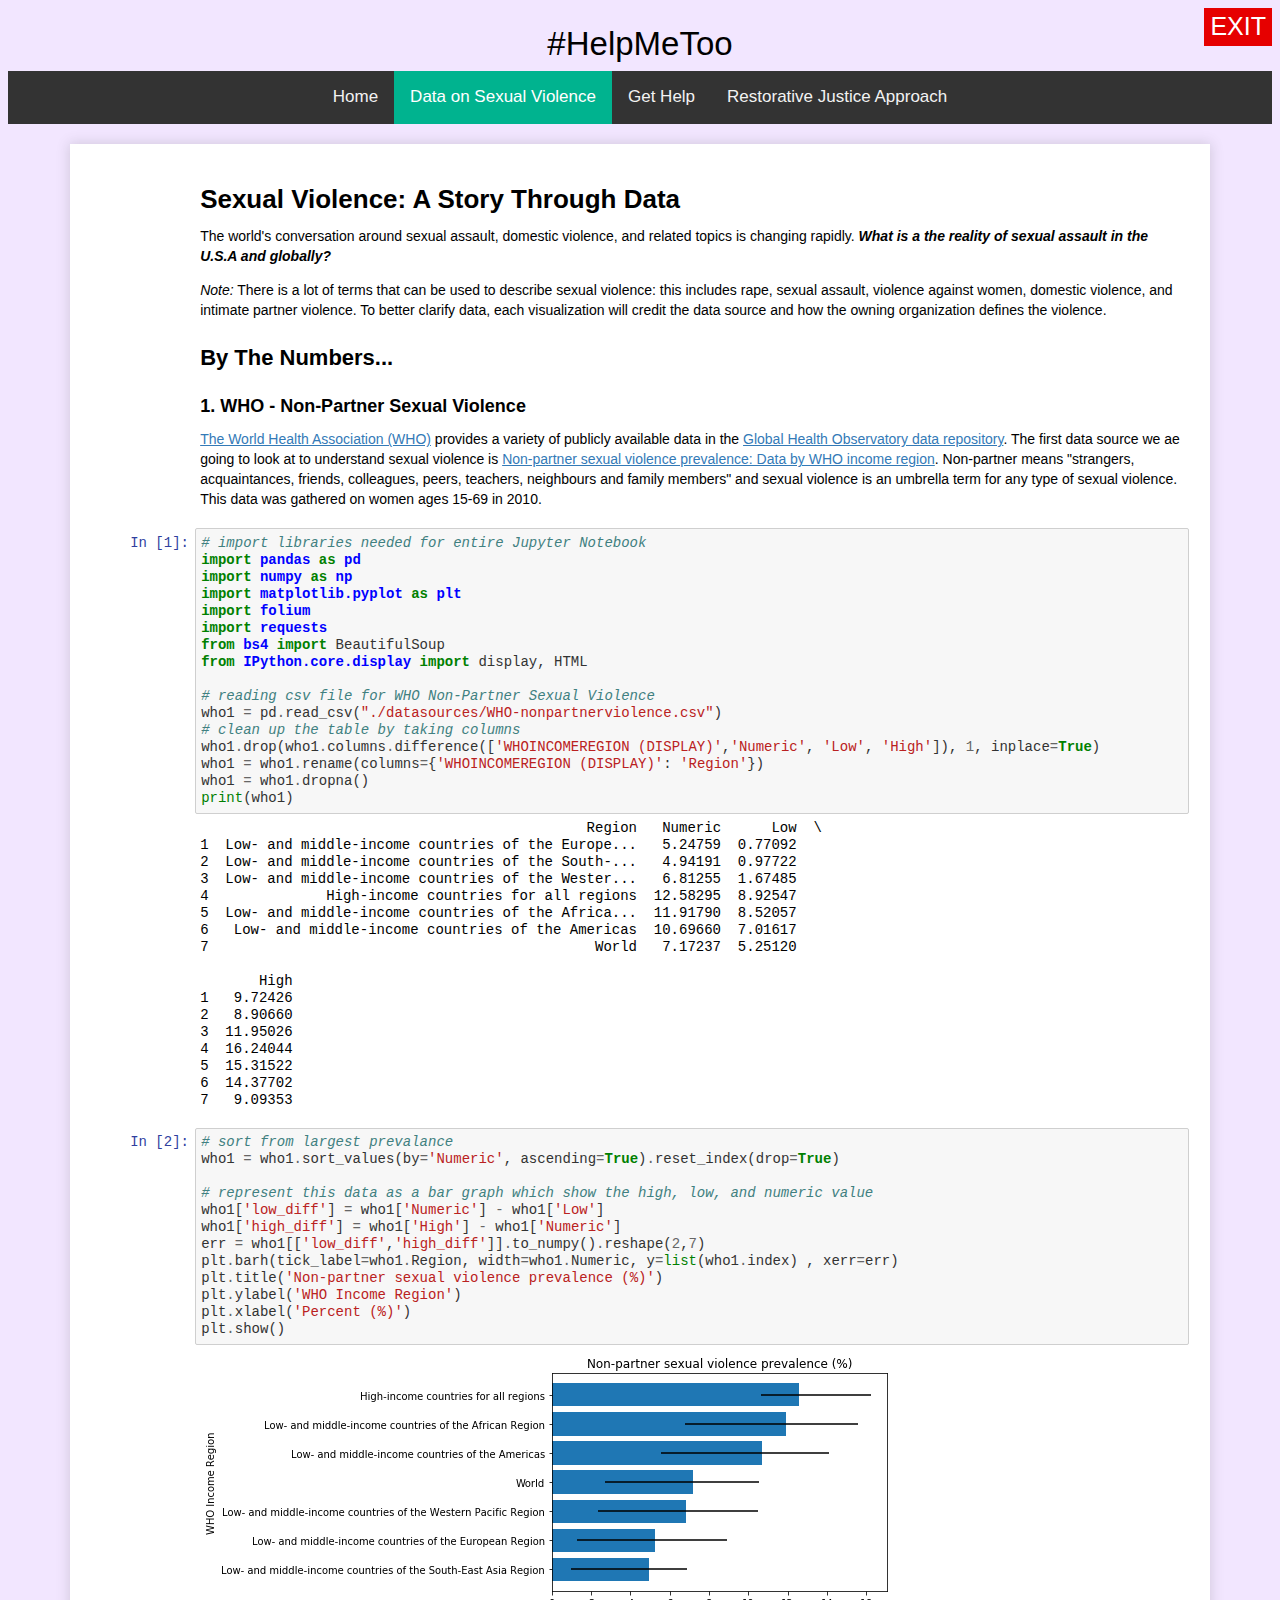
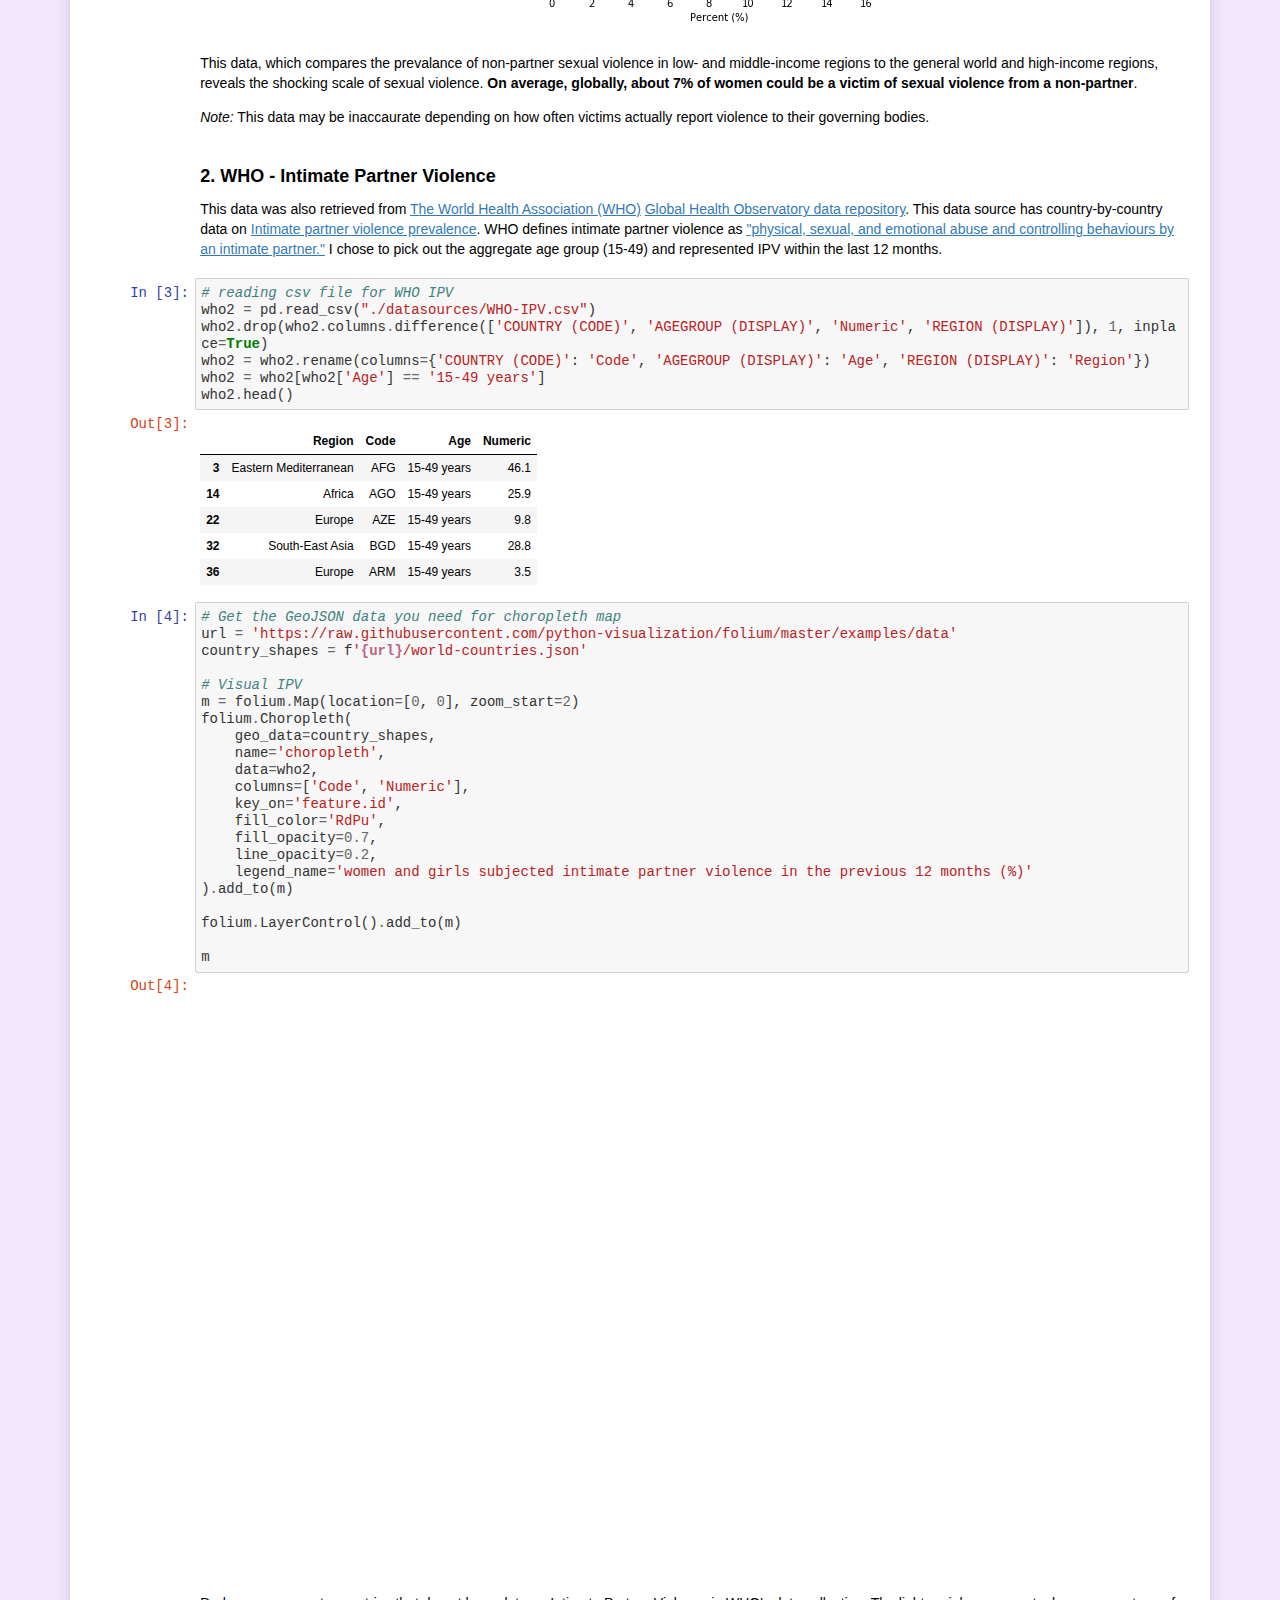
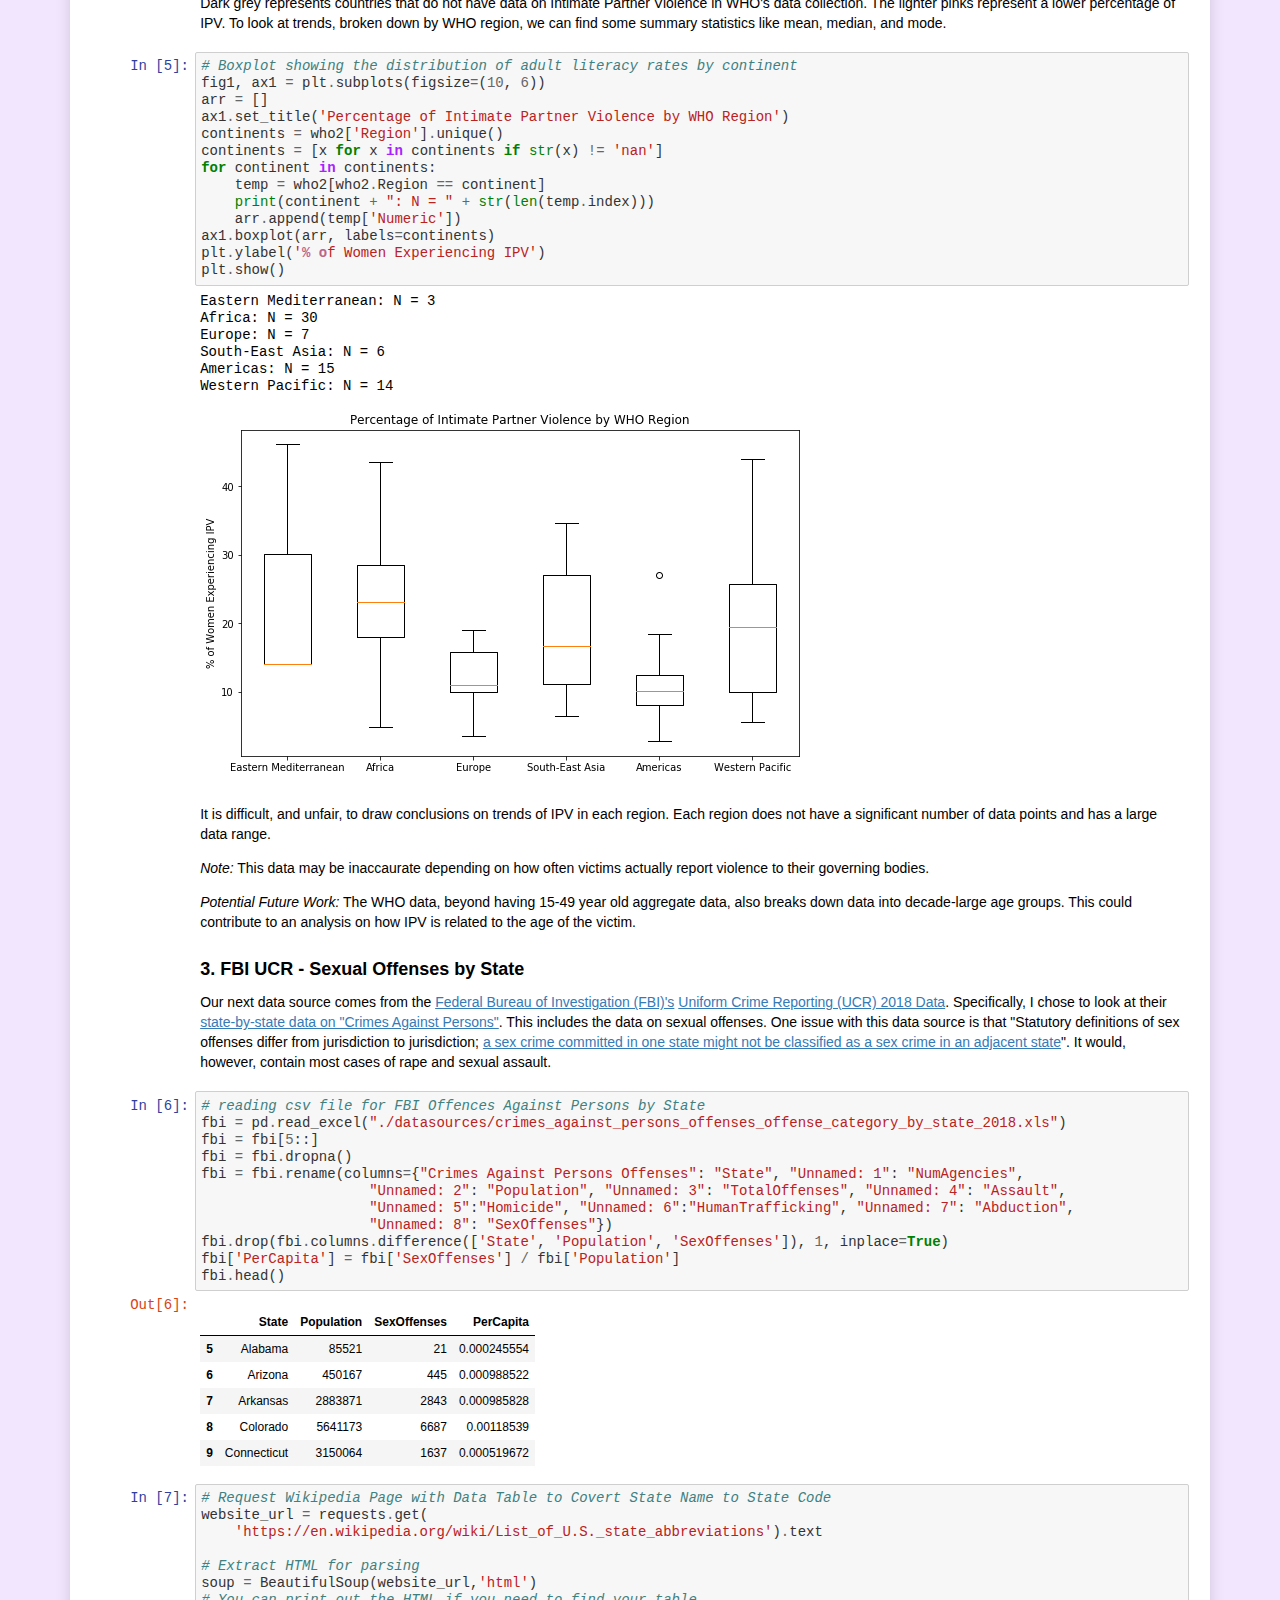
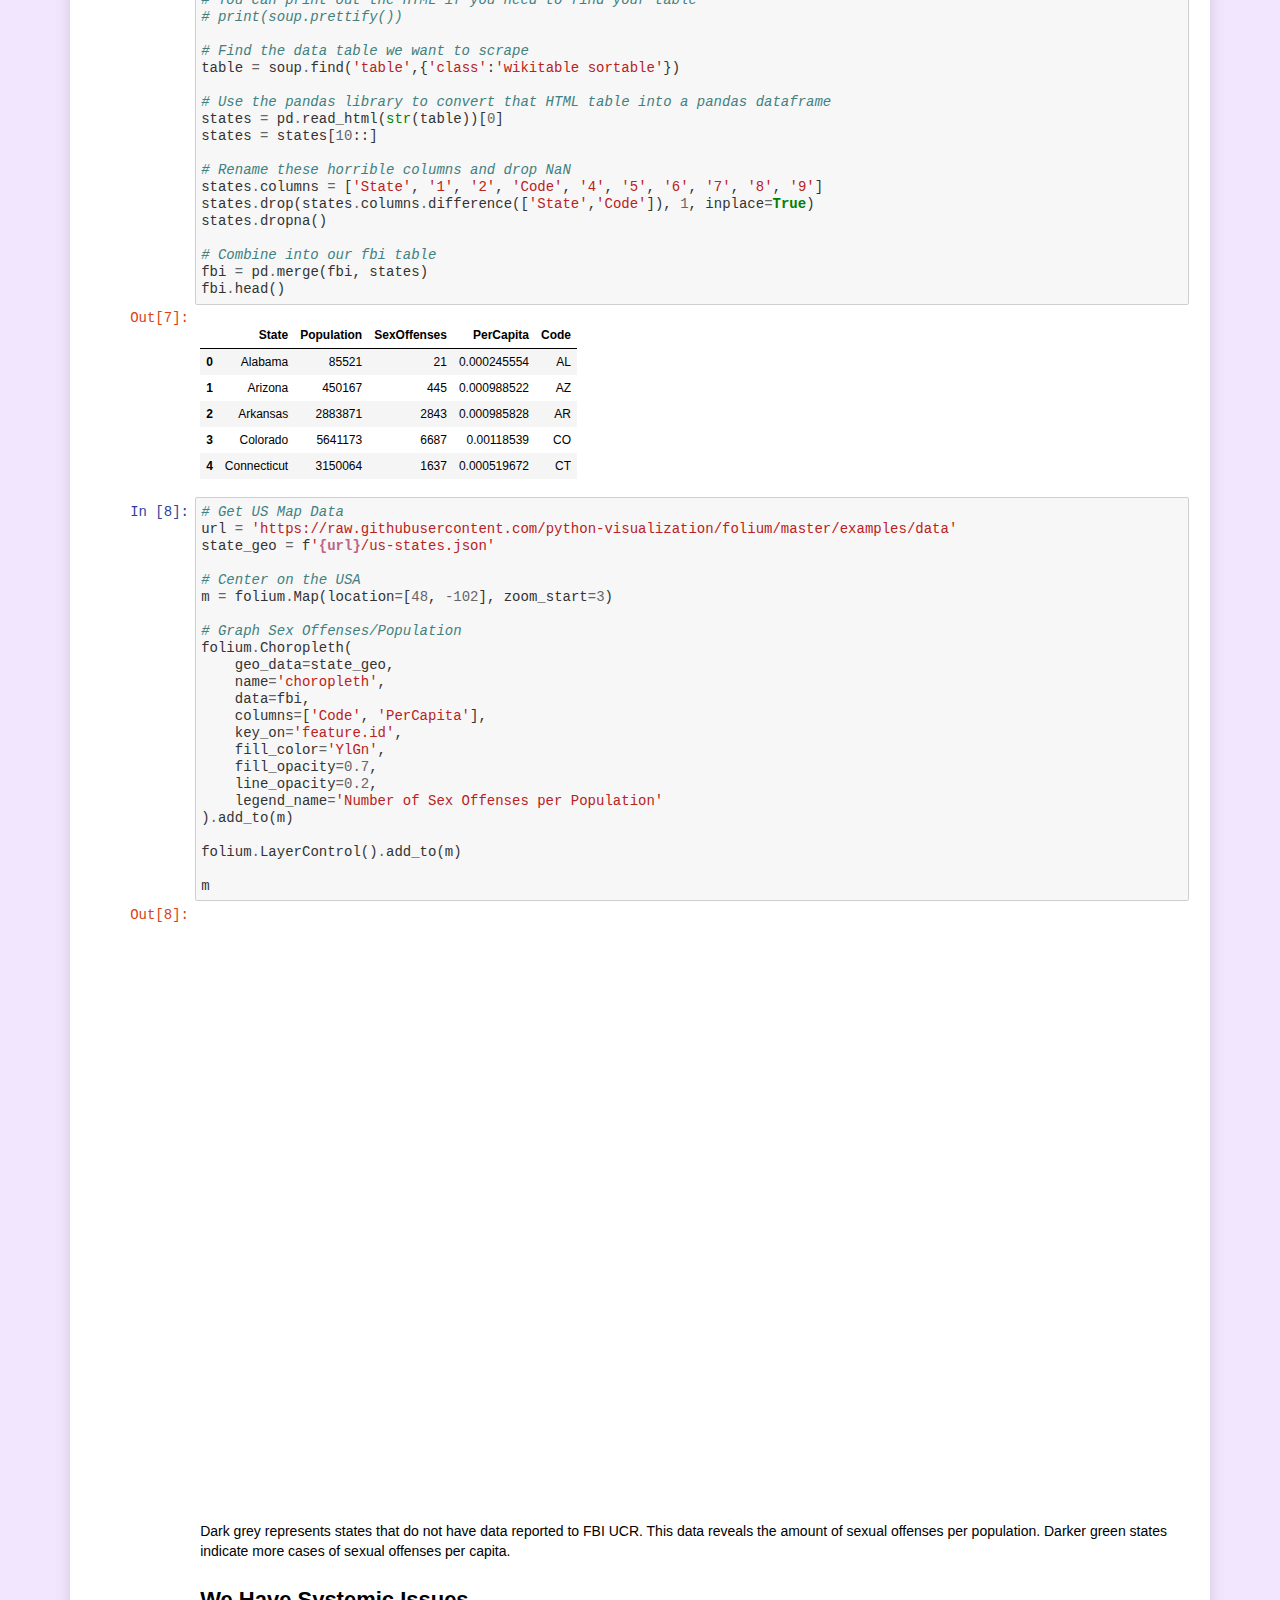
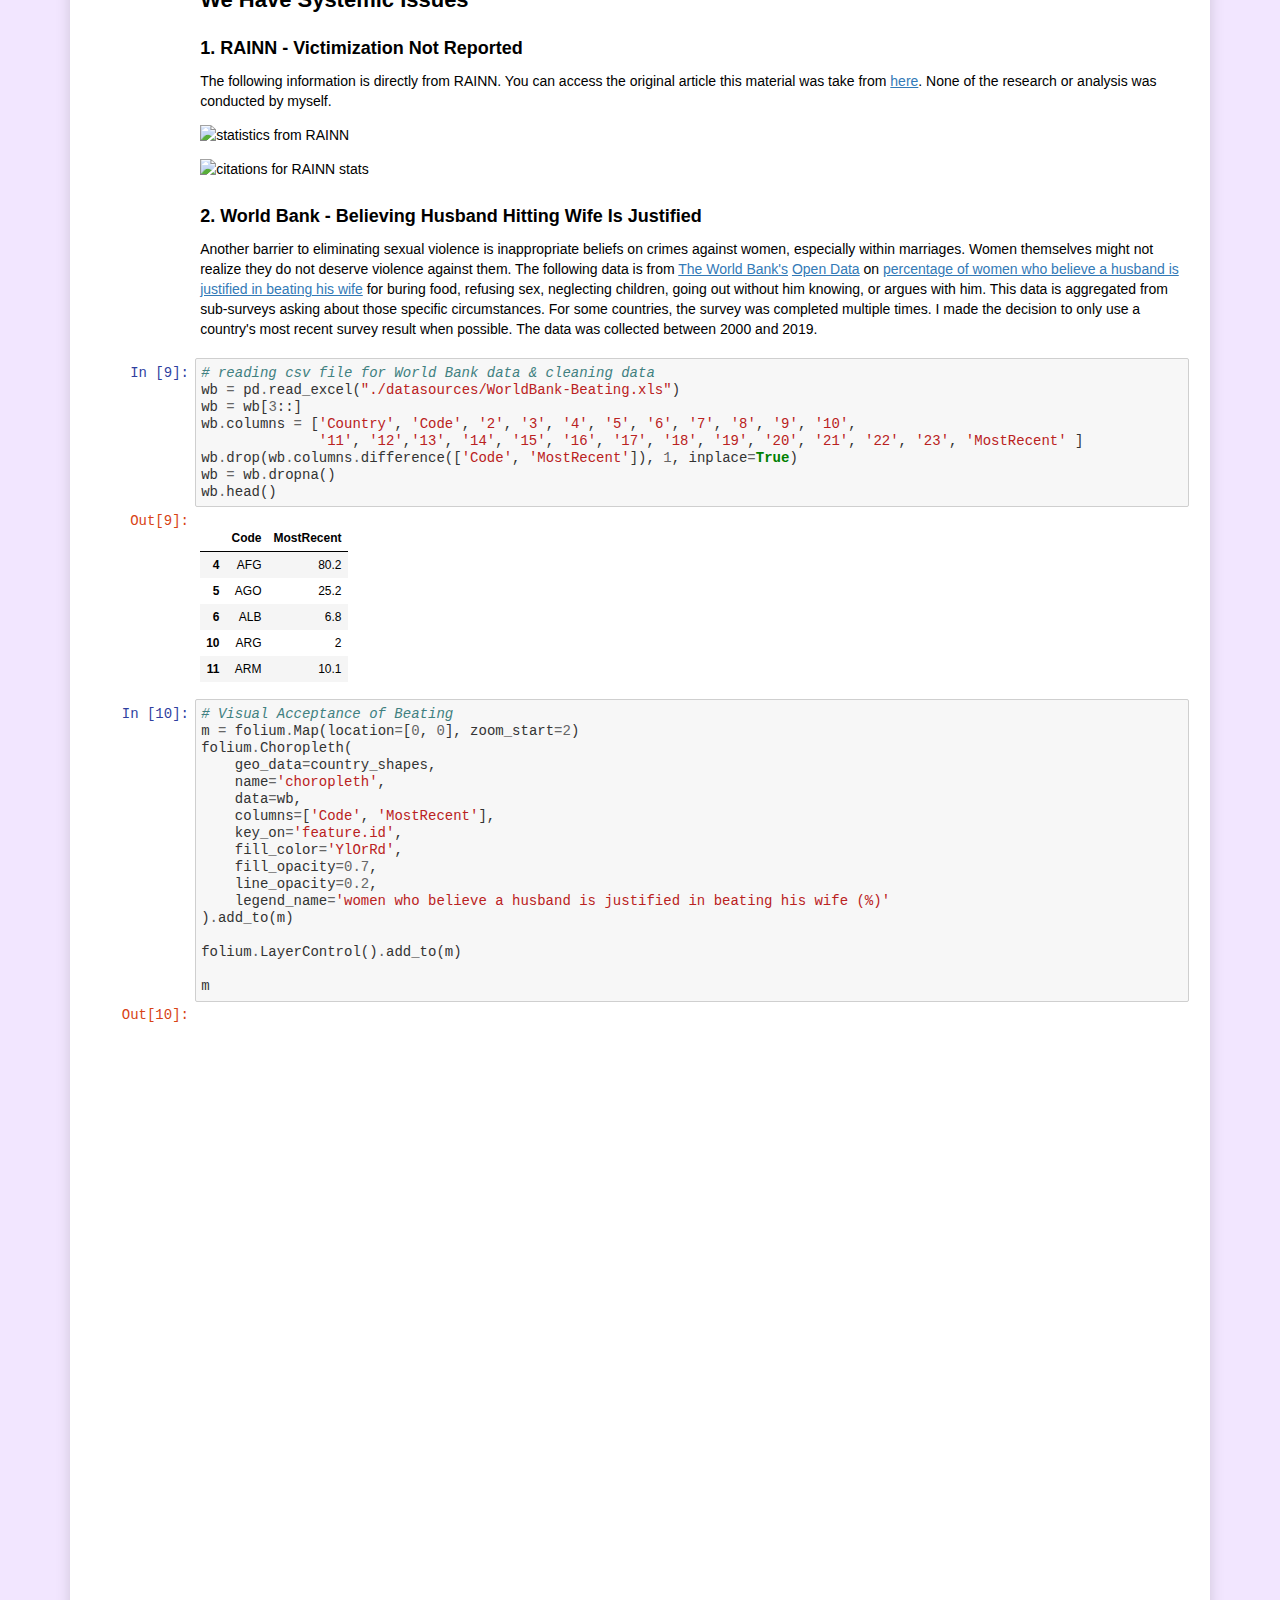
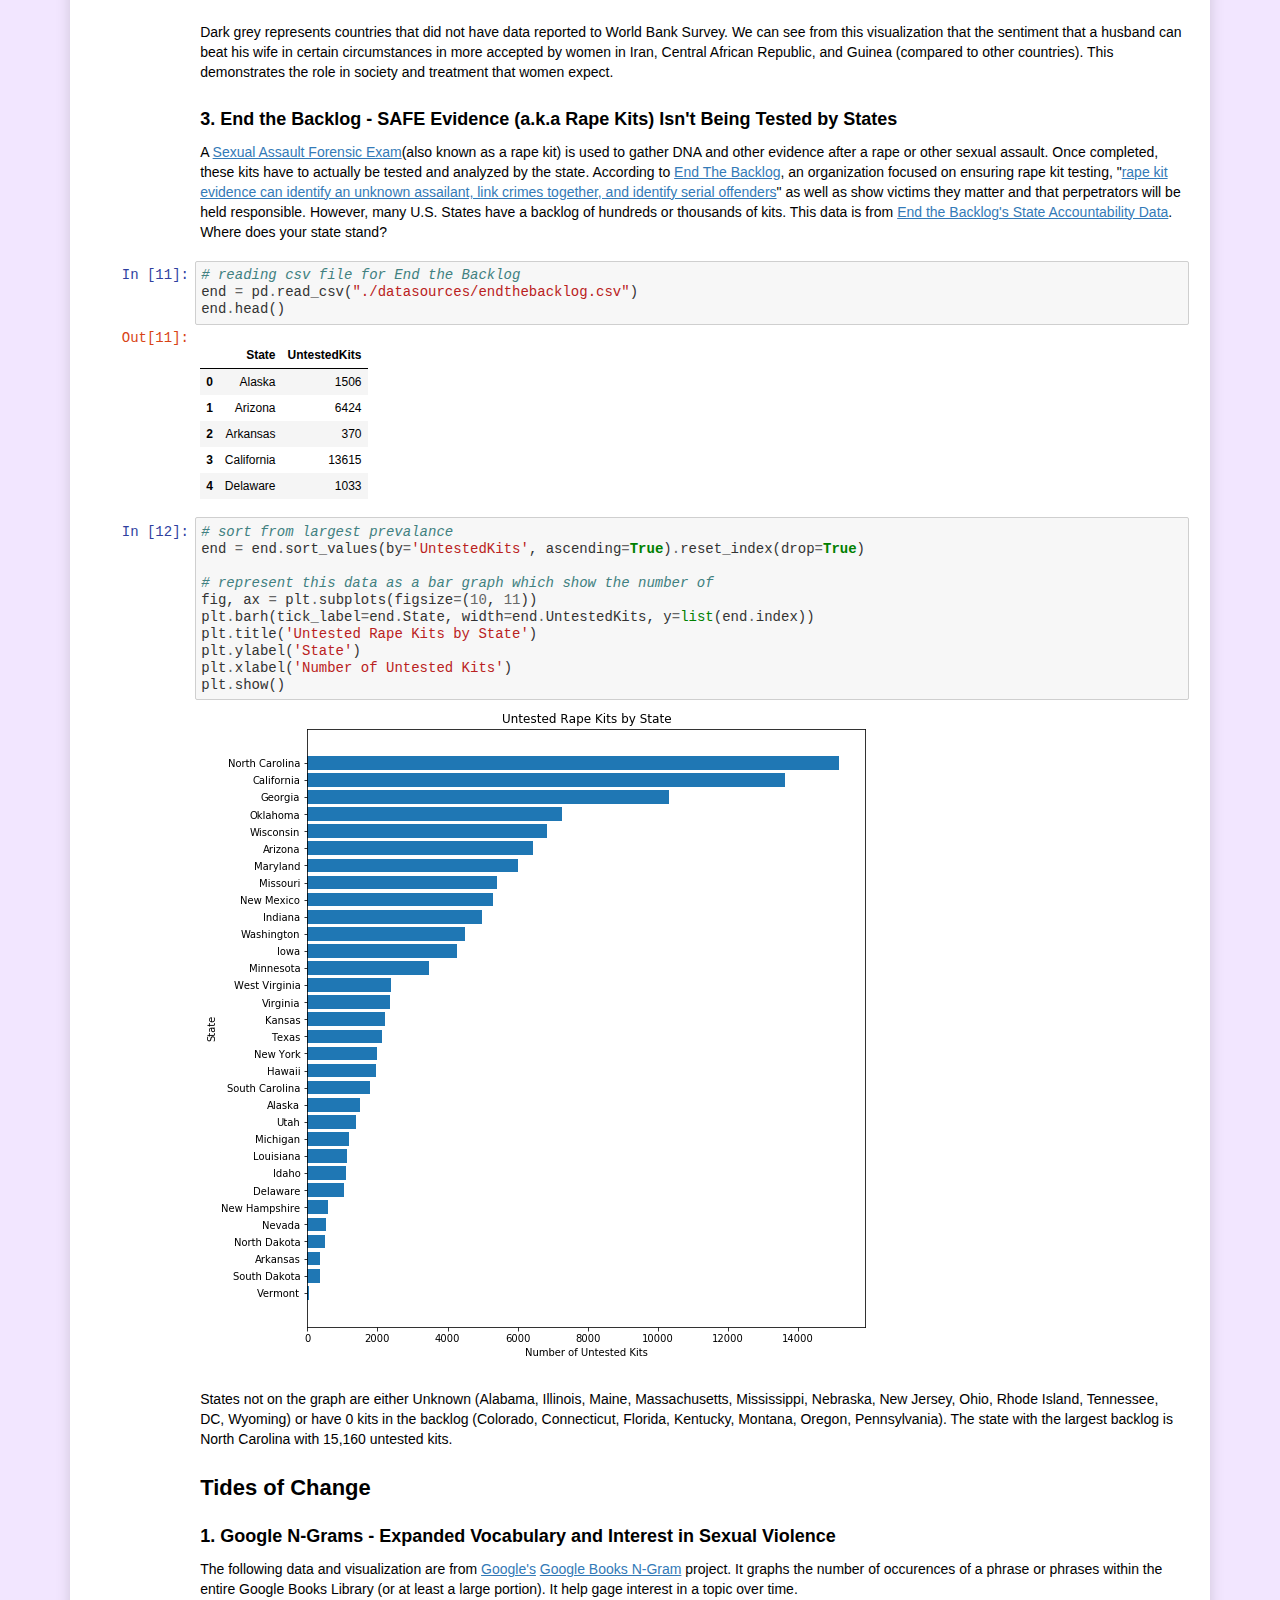
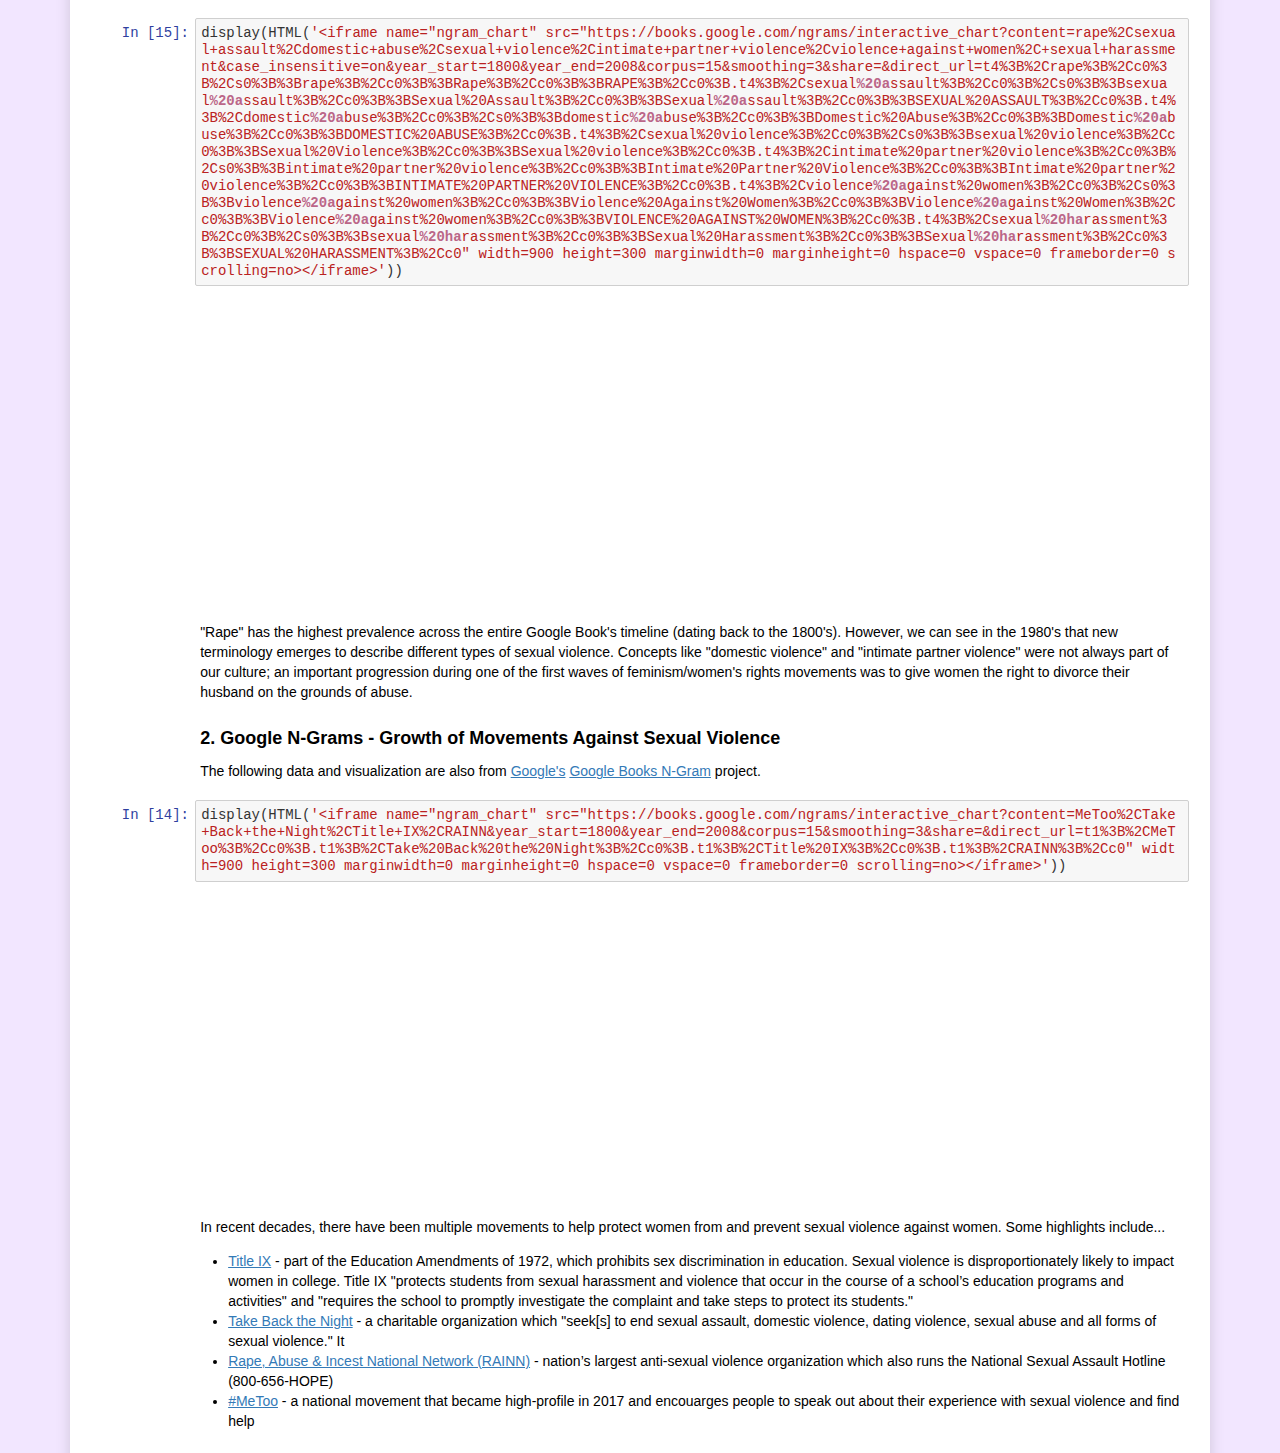
==== website/data.html @ 10c13b78 "Clean up & Adding Embedded Tweets" ====
<!DOCTYPE html>
<html>
<head><meta charset="utf-8" />
<title>#HelpMeToo</title>

<script src="https://cdnjs.cloudflare.com/ajax/libs/require.js/2.1.10/require.min.js"></script>
<script src="https://cdnjs.cloudflare.com/ajax/libs/jquery/2.0.3/jquery.min.js"></script>



<style type="text/css">
    /*!
*
* Twitter Bootstrap
*
*/
/*!
 * Bootstrap v3.3.7 (http://getbootstrap.com)
 * Copyright 2011-2016 Twitter, Inc.
 * Licensed under MIT (https://github.com/twbs/bootstrap/blob/master/LICENSE)
 */
/*! normalize.css v3.0.3 | MIT License | github.com/necolas/normalize.css */
html {
  font-family: sans-serif;
  -ms-text-size-adjust: 100%;
  -webkit-text-size-adjust: 100%;
}
body {
  margin: 0;
}
article,
aside,
details,
figcaption,
figure,
footer,
header,
hgroup,
main,
menu,
nav,
section,
summary {
  display: block;
}
audio,
canvas,
progress,
video {
  display: inline-block;
  vertical-align: baseline;
}
audio:not([controls]) {
  display: none;
  height: 0;
}
[hidden],
template {
  display: none;
}
a {
  background-color: transparent;
}
a:active,
a:hover {
  outline: 0;
}
abbr[title] {
  border-bottom: 1px dotted;
}
b,
strong {
  font-weight: bold;
}
dfn {
  font-style: italic;
}
h1 {
  font-size: 2em;
  margin: 0.67em 0;
}
mark {
  background: #ff0;
  color: #000;
}
small {
  font-size: 80%;
}
sub,
sup {
  font-size: 75%;
  line-height: 0;
  position: relative;
  vertical-align: baseline;
}
sup {
  top: -0.5em;
}
sub {
  bottom: -0.25em;
}
img {
  border: 0;
}
svg:not(:root) {
  overflow: hidden;
}
figure {
  margin: 1em 40px;
}
hr {
  box-sizing: content-box;
  height: 0;
}
pre {
  overflow: auto;
}
code,
kbd,
pre,
samp {
  font-family: monospace, monospace;
  font-size: 1em;
}
button,
input,
optgroup,
select,
textarea {
  color: inherit;
  font: inherit;
  margin: 0;
}
button {
  overflow: visible;
}
button,
select {
  text-transform: none;
}
button,
html input[type="button"],
input[type="reset"],
input[type="submit"] {
  -webkit-appearance: button;
  cursor: pointer;
}
button[disabled],
html input[disabled] {
  cursor: default;
}
button::-moz-focus-inner,
input::-moz-focus-inner {
  border: 0;
  padding: 0;
}
input {
  line-height: normal;
}
input[type="checkbox"],
input[type="radio"] {
  box-sizing: border-box;
  padding: 0;
}
input[type="number"]::-webkit-inner-spin-button,
input[type="number"]::-webkit-outer-spin-button {
  height: auto;
}
input[type="search"] {
  -webkit-appearance: textfield;
  box-sizing: content-box;
}
input[type="search"]::-webkit-search-cancel-button,
input[type="search"]::-webkit-search-decoration {
  -webkit-appearance: none;
}
fieldset {
  border: 1px solid #c0c0c0;
  margin: 0 2px;
  padding: 0.35em 0.625em 0.75em;
}
legend {
  border: 0;
  padding: 0;
}
textarea {
  overflow: auto;
}
optgroup {
  font-weight: bold;
}
table {
  border-collapse: collapse;
  border-spacing: 0;
}
td,
th {
  padding: 0;
}
/*! Source: https://github.com/h5bp/html5-boilerplate/blob/master/src/css/main.css */
@media print {
  *,
  *:before,
  *:after {
    background: transparent !important;
    box-shadow: none !important;
    text-shadow: none !important;
  }
  a,
  a:visited {
    text-decoration: underline;
  }
  a[href]:after {
    content: " (" attr(href) ")";
  }
  abbr[title]:after {
    content: " (" attr(title) ")";
  }
  a[href^="#"]:after,
  a[href^="javascript:"]:after {
    content: "";
  }
  pre,
  blockquote {
    border: 1px solid #999;
    page-break-inside: avoid;
  }
  thead {
    display: table-header-group;
  }
  tr,
  img {
    page-break-inside: avoid;
  }
  img {
    max-width: 100% !important;
  }
  p,
  h2,
  h3 {
    orphans: 3;
    widows: 3;
  }
  h2,
  h3 {
    page-break-after: avoid;
  }
  .navbar {
    display: none;
  }
  .btn > .caret,
  .dropup > .btn > .caret {
    border-top-color: #000 !important;
  }
  .label {
    border: 1px solid #000;
  }
  .table {
    border-collapse: collapse !important;
  }
  .table td,
  .table th {
    background-color: #fff !important;
  }
  .table-bordered th,
  .table-bordered td {
    border: 1px solid #ddd !important;
  }
}
@font-face {
  font-family: 'Glyphicons Halflings';
  src: url('../components/bootstrap/fonts/glyphicons-halflings-regular.eot');
  src: url('../components/bootstrap/fonts/glyphicons-halflings-regular.eot?#iefix') format('embedded-opentype'), url('../components/bootstrap/fonts/glyphicons-halflings-regular.woff2') format('woff2'), url('../components/bootstrap/fonts/glyphicons-halflings-regular.woff') format('woff'), url('../components/bootstrap/fonts/glyphicons-halflings-regular.ttf') format('truetype'), url('../components/bootstrap/fonts/glyphicons-halflings-regular.svg#glyphicons_halflingsregular') format('svg');
}
.glyphicon {
  position: relative;
  top: 1px;
  display: inline-block;
  font-family: 'Glyphicons Halflings';
  font-style: normal;
  font-weight: normal;
  line-height: 1;
  -webkit-font-smoothing: antialiased;
  -moz-osx-font-smoothing: grayscale;
}
.glyphicon-asterisk:before {
  content: "\002a";
}
.glyphicon-plus:before {
  content: "\002b";
}
.glyphicon-euro:before,
.glyphicon-eur:before {
  content: "\20ac";
}
.glyphicon-minus:before {
  content: "\2212";
}
.glyphicon-cloud:before {
  content: "\2601";
}
.glyphicon-envelope:before {
  content: "\2709";
}
.glyphicon-pencil:before {
  content: "\270f";
}
.glyphicon-glass:before {
  content: "\e001";
}
.glyphicon-music:before {
  content: "\e002";
}
.glyphicon-search:before {
  content: "\e003";
}
.glyphicon-heart:before {
  content: "\e005";
}
.glyphicon-star:before {
  content: "\e006";
}
.glyphicon-star-empty:before {
  content: "\e007";
}
.glyphicon-user:before {
  content: "\e008";
}
.glyphicon-film:before {
  content: "\e009";
}
.glyphicon-th-large:before {
  content: "\e010";
}
.glyphicon-th:before {
  content: "\e011";
}
.glyphicon-th-list:before {
  content: "\e012";
}
.glyphicon-ok:before {
  content: "\e013";
}
.glyphicon-remove:before {
  content: "\e014";
}
.glyphicon-zoom-in:before {
  content: "\e015";
}
.glyphicon-zoom-out:before {
  content: "\e016";
}
.glyphicon-off:before {
  content: "\e017";
}
.glyphicon-signal:before {
  content: "\e018";
}
.glyphicon-cog:before {
  content: "\e019";
}
.glyphicon-trash:before {
  content: "\e020";
}
.glyphicon-home:before {
  content: "\e021";
}
.glyphicon-file:before {
  content: "\e022";
}
.glyphicon-time:before {
  content: "\e023";
}
.glyphicon-road:before {
  content: "\e024";
}
.glyphicon-download-alt:before {
  content: "\e025";
}
.glyphicon-download:before {
  content: "\e026";
}
.glyphicon-upload:before {
  content: "\e027";
}
.glyphicon-inbox:before {
  content: "\e028";
}
.glyphicon-play-circle:before {
  content: "\e029";
}
.glyphicon-repeat:before {
  content: "\e030";
}
.glyphicon-refresh:before {
  content: "\e031";
}
.glyphicon-list-alt:before {
  content: "\e032";
}
.glyphicon-lock:before {
  content: "\e033";
}
.glyphicon-flag:before {
  content: "\e034";
}
.glyphicon-headphones:before {
  content: "\e035";
}
.glyphicon-volume-off:before {
  content: "\e036";
}
.glyphicon-volume-down:before {
  content: "\e037";
}
.glyphicon-volume-up:before {
  content: "\e038";
}
.glyphicon-qrcode:before {
  content: "\e039";
}
.glyphicon-barcode:before {
  content: "\e040";
}
.glyphicon-tag:before {
  content: "\e041";
}
.glyphicon-tags:before {
  content: "\e042";
}
.glyphicon-book:before {
  content: "\e043";
}
.glyphicon-bookmark:before {
  content: "\e044";
}
.glyphicon-print:before {
  content: "\e045";
}
.glyphicon-camera:before {
  content: "\e046";
}
.glyphicon-font:before {
  content: "\e047";
}
.glyphicon-bold:before {
  content: "\e048";
}
.glyphicon-italic:before {
  content: "\e049";
}
.glyphicon-text-height:before {
  content: "\e050";
}
.glyphicon-text-width:before {
  content: "\e051";
}
.glyphicon-align-left:before {
  content: "\e052";
}
.glyphicon-align-center:before {
  content: "\e053";
}
.glyphicon-align-right:before {
  content: "\e054";
}
.glyphicon-align-justify:before {
  content: "\e055";
}
.glyphicon-list:before {
  content: "\e056";
}
.glyphicon-indent-left:before {
  content: "\e057";
}
.glyphicon-indent-right:before {
  content: "\e058";
}
.glyphicon-facetime-video:before {
  content: "\e059";
}
.glyphicon-picture:before {
  content: "\e060";
}
.glyphicon-map-marker:before {
  content: "\e062";
}
.glyphicon-adjust:before {
  content: "\e063";
}
.glyphicon-tint:before {
  content: "\e064";
}
.glyphicon-edit:before {
  content: "\e065";
}
.glyphicon-share:before {
  content: "\e066";
}
.glyphicon-check:before {
  content: "\e067";
}
.glyphicon-move:before {
  content: "\e068";
}
.glyphicon-step-backward:before {
  content: "\e069";
}
.glyphicon-fast-backward:before {
  content: "\e070";
}
.glyphicon-backward:before {
  content: "\e071";
}
.glyphicon-play:before {
  content: "\e072";
}
.glyphicon-pause:before {
  content: "\e073";
}
.glyphicon-stop:before {
  content: "\e074";
}
.glyphicon-forward:before {
  content: "\e075";
}
.glyphicon-fast-forward:before {
  content: "\e076";
}
.glyphicon-step-forward:before {
  content: "\e077";
}
.glyphicon-eject:before {
  content: "\e078";
}
.glyphicon-chevron-left:before {
  content: "\e079";
}
.glyphicon-chevron-right:before {
  content: "\e080";
}
.glyphicon-plus-sign:before {
  content: "\e081";
}
.glyphicon-minus-sign:before {
  content: "\e082";
}
.glyphicon-remove-sign:before {
  content: "\e083";
}
.glyphicon-ok-sign:before {
  content: "\e084";
}
.glyphicon-question-sign:before {
  content: "\e085";
}
.glyphicon-info-sign:before {
  content: "\e086";
}
.glyphicon-screenshot:before {
  content: "\e087";
}
.glyphicon-remove-circle:before {
  content: "\e088";
}
.glyphicon-ok-circle:before {
  content: "\e089";
}
.glyphicon-ban-circle:before {
  content: "\e090";
}
.glyphicon-arrow-left:before {
  content: "\e091";
}
.glyphicon-arrow-right:before {
  content: "\e092";
}
.glyphicon-arrow-up:before {
  content: "\e093";
}
.glyphicon-arrow-down:before {
  content: "\e094";
}
.glyphicon-share-alt:before {
  content: "\e095";
}
.glyphicon-resize-full:before {
  content: "\e096";
}
.glyphicon-resize-small:before {
  content: "\e097";
}
.glyphicon-exclamation-sign:before {
  content: "\e101";
}
.glyphicon-gift:before {
  content: "\e102";
}
.glyphicon-leaf:before {
  content: "\e103";
}
.glyphicon-fire:before {
  content: "\e104";
}
.glyphicon-eye-open:before {
  content: "\e105";
}
.glyphicon-eye-close:before {
  content: "\e106";
}
.glyphicon-warning-sign:before {
  content: "\e107";
}
.glyphicon-plane:before {
  content: "\e108";
}
.glyphicon-calendar:before {
  content: "\e109";
}
.glyphicon-random:before {
  content: "\e110";
}
.glyphicon-comment:before {
  content: "\e111";
}
.glyphicon-magnet:before {
  content: "\e112";
}
.glyphicon-chevron-up:before {
  content: "\e113";
}
.glyphicon-chevron-down:before {
  content: "\e114";
}
.glyphicon-retweet:before {
  content: "\e115";
}
.glyphicon-shopping-cart:before {
  content: "\e116";
}
.glyphicon-folder-close:before {
  content: "\e117";
}
.glyphicon-folder-open:before {
  content: "\e118";
}
.glyphicon-resize-vertical:before {
  content: "\e119";
}
.glyphicon-resize-horizontal:before {
  content: "\e120";
}
.glyphicon-hdd:before {
  content: "\e121";
}
.glyphicon-bullhorn:before {
  content: "\e122";
}
.glyphicon-bell:before {
  content: "\e123";
}
.glyphicon-certificate:before {
  content: "\e124";
}
.glyphicon-thumbs-up:before {
  content: "\e125";
}
.glyphicon-thumbs-down:before {
  content: "\e126";
}
.glyphicon-hand-right:before {
  content: "\e127";
}
.glyphicon-hand-left:before {
  content: "\e128";
}
.glyphicon-hand-up:before {
  content: "\e129";
}
.glyphicon-hand-down:before {
  content: "\e130";
}
.glyphicon-circle-arrow-right:before {
  content: "\e131";
}
.glyphicon-circle-arrow-left:before {
  content: "\e132";
}
.glyphicon-circle-arrow-up:before {
  content: "\e133";
}
.glyphicon-circle-arrow-down:before {
  content: "\e134";
}
.glyphicon-globe:before {
  content: "\e135";
}
.glyphicon-wrench:before {
  content: "\e136";
}
.glyphicon-tasks:before {
  content: "\e137";
}
.glyphicon-filter:before {
  content: "\e138";
}
.glyphicon-briefcase:before {
  content: "\e139";
}
.glyphicon-fullscreen:before {
  content: "\e140";
}
.glyphicon-dashboard:before {
  content: "\e141";
}
.glyphicon-paperclip:before {
  content: "\e142";
}
.glyphicon-heart-empty:before {
  content: "\e143";
}
.glyphicon-link:before {
  content: "\e144";
}
.glyphicon-phone:before {
  content: "\e145";
}
.glyphicon-pushpin:before {
  content: "\e146";
}
.glyphicon-usd:before {
  content: "\e148";
}
.glyphicon-gbp:before {
  content: "\e149";
}
.glyphicon-sort:before {
  content: "\e150";
}
.glyphicon-sort-by-alphabet:before {
  content: "\e151";
}
.glyphicon-sort-by-alphabet-alt:before {
  content: "\e152";
}
.glyphicon-sort-by-order:before {
  content: "\e153";
}
.glyphicon-sort-by-order-alt:before {
  content: "\e154";
}
.glyphicon-sort-by-attributes:before {
  content: "\e155";
}
.glyphicon-sort-by-attributes-alt:before {
  content: "\e156";
}
.glyphicon-unchecked:before {
  content: "\e157";
}
.glyphicon-expand:before {
  content: "\e158";
}
.glyphicon-collapse-down:before {
  content: "\e159";
}
.glyphicon-collapse-up:before {
  content: "\e160";
}
.glyphicon-log-in:before {
  content: "\e161";
}
.glyphicon-flash:before {
  content: "\e162";
}
.glyphicon-log-out:before {
  content: "\e163";
}
.glyphicon-new-window:before {
  content: "\e164";
}
.glyphicon-record:before {
  content: "\e165";
}
.glyphicon-save:before {
  content: "\e166";
}
.glyphicon-open:before {
  content: "\e167";
}
.glyphicon-saved:before {
  content: "\e168";
}
.glyphicon-import:before {
  content: "\e169";
}
.glyphicon-export:before {
  content: "\e170";
}
.glyphicon-send:before {
  content: "\e171";
}
.glyphicon-floppy-disk:before {
  content: "\e172";
}
.glyphicon-floppy-saved:before {
  content: "\e173";
}
.glyphicon-floppy-remove:before {
  content: "\e174";
}
.glyphicon-floppy-save:before {
  content: "\e175";
}
.glyphicon-floppy-open:before {
  content: "\e176";
}
.glyphicon-credit-card:before {
  content: "\e177";
}
.glyphicon-transfer:before {
  content: "\e178";
}
.glyphicon-cutlery:before {
  content: "\e179";
}
.glyphicon-header:before {
  content: "\e180";
}
.glyphicon-compressed:before {
  content: "\e181";
}
.glyphicon-earphone:before {
  content: "\e182";
}
.glyphicon-phone-alt:before {
  content: "\e183";
}
.glyphicon-tower:before {
  content: "\e184";
}
.glyphicon-stats:before {
  content: "\e185";
}
.glyphicon-sd-video:before {
  content: "\e186";
}
.glyphicon-hd-video:before {
  content: "\e187";
}
.glyphicon-subtitles:before {
  content: "\e188";
}
.glyphicon-sound-stereo:before {
  content: "\e189";
}
.glyphicon-sound-dolby:before {
  content: "\e190";
}
.glyphicon-sound-5-1:before {
  content: "\e191";
}
.glyphicon-sound-6-1:before {
  content: "\e192";
}
.glyphicon-sound-7-1:before {
  content: "\e193";
}
.glyphicon-copyright-mark:before {
  content: "\e194";
}
.glyphicon-registration-mark:before {
  content: "\e195";
}
.glyphicon-cloud-download:before {
  content: "\e197";
}
.glyphicon-cloud-upload:before {
  content: "\e198";
}
.glyphicon-tree-conifer:before {
  content: "\e199";
}
.glyphicon-tree-deciduous:before {
  content: "\e200";
}
.glyphicon-cd:before {
  content: "\e201";
}
.glyphicon-save-file:before {
  content: "\e202";
}
.glyphicon-open-file:before {
  content: "\e203";
}
.glyphicon-level-up:before {
  content: "\e204";
}
.glyphicon-copy:before {
  content: "\e205";
}
.glyphicon-paste:before {
  content: "\e206";
}
.glyphicon-alert:before {
  content: "\e209";
}
.glyphicon-equalizer:before {
  content: "\e210";
}
.glyphicon-king:before {
  content: "\e211";
}
.glyphicon-queen:before {
  content: "\e212";
}
.glyphicon-pawn:before {
  content: "\e213";
}
.glyphicon-bishop:before {
  content: "\e214";
}
.glyphicon-knight:before {
  content: "\e215";
}
.glyphicon-baby-formula:before {
  content: "\e216";
}
.glyphicon-tent:before {
  content: "\26fa";
}
.glyphicon-blackboard:before {
  content: "\e218";
}
.glyphicon-bed:before {
  content: "\e219";
}
.glyphicon-apple:before {
  content: "\f8ff";
}
.glyphicon-erase:before {
  content: "\e221";
}
.glyphicon-hourglass:before {
  content: "\231b";
}
.glyphicon-lamp:before {
  content: "\e223";
}
.glyphicon-duplicate:before {
  content: "\e224";
}
.glyphicon-piggy-bank:before {
  content: "\e225";
}
.glyphicon-scissors:before {
  content: "\e226";
}
.glyphicon-bitcoin:before {
  content: "\e227";
}
.glyphicon-btc:before {
  content: "\e227";
}
.glyphicon-xbt:before {
  content: "\e227";
}
.glyphicon-yen:before {
  content: "\00a5";
}
.glyphicon-jpy:before {
  content: "\00a5";
}
.glyphicon-ruble:before {
  content: "\20bd";
}
.glyphicon-rub:before {
  content: "\20bd";
}
.glyphicon-scale:before {
  content: "\e230";
}
.glyphicon-ice-lolly:before {
  content: "\e231";
}
.glyphicon-ice-lolly-tasted:before {
  content: "\e232";
}
.glyphicon-education:before {
  content: "\e233";
}
.glyphicon-option-horizontal:before {
  content: "\e234";
}
.glyphicon-option-vertical:before {
  content: "\e235";
}
.glyphicon-menu-hamburger:before {
  content: "\e236";
}
.glyphicon-modal-window:before {
  content: "\e237";
}
.glyphicon-oil:before {
  content: "\e238";
}
.glyphicon-grain:before {
  content: "\e239";
}
.glyphicon-sunglasses:before {
  content: "\e240";
}
.glyphicon-text-size:before {
  content: "\e241";
}
.glyphicon-text-color:before {
  content: "\e242";
}
.glyphicon-text-background:before {
  content: "\e243";
}
.glyphicon-object-align-top:before {
  content: "\e244";
}
.glyphicon-object-align-bottom:before {
  content: "\e245";
}
.glyphicon-object-align-horizontal:before {
  content: "\e246";
}
.glyphicon-object-align-left:before {
  content: "\e247";
}
.glyphicon-object-align-vertical:before {
  content: "\e248";
}
.glyphicon-object-align-right:before {
  content: "\e249";
}
.glyphicon-triangle-right:before {
  content: "\e250";
}
.glyphicon-triangle-left:before {
  content: "\e251";
}
.glyphicon-triangle-bottom:before {
  content: "\e252";
}
.glyphicon-triangle-top:before {
  content: "\e253";
}
.glyphicon-console:before {
  content: "\e254";
}
.glyphicon-superscript:before {
  content: "\e255";
}
.glyphicon-subscript:before {
  content: "\e256";
}
.glyphicon-menu-left:before {
  content: "\e257";
}
.glyphicon-menu-right:before {
  content: "\e258";
}
.glyphicon-menu-down:before {
  content: "\e259";
}
.glyphicon-menu-up:before {
  content: "\e260";
}
* {
  -webkit-box-sizing: border-box;
  -moz-box-sizing: border-box;
  box-sizing: border-box;
}
*:before,
*:after {
  -webkit-box-sizing: border-box;
  -moz-box-sizing: border-box;
  box-sizing: border-box;
}
html {
  font-size: 10px;
  -webkit-tap-highlight-color: rgba(0, 0, 0, 0);
}
body {
  font-family: "Helvetica Neue", Helvetica, Arial, sans-serif;
  font-size: 13px;
  line-height: 1.42857143;
  color: #000;
  background-color: #fff;
}
input,
button,
select,
textarea {
  font-family: inherit;
  font-size: inherit;
  line-height: inherit;
}
a {
  color: #337ab7;
  text-decoration: none;
}
a:hover,
a:focus {
  color: #23527c;
  text-decoration: underline;
}
a:focus {
  outline: 5px auto -webkit-focus-ring-color;
  outline-offset: -2px;
}
figure {
  margin: 0;
}
img {
  vertical-align: middle;
}
.img-responsive,
.thumbnail > img,
.thumbnail a > img,
.carousel-inner > .item > img,
.carousel-inner > .item > a > img {
  display: block;
  max-width: 100%;
  height: auto;
}
.img-rounded {
  border-radius: 3px;
}
.img-thumbnail {
  padding: 4px;
  line-height: 1.42857143;
  background-color: #fff;
  border: 1px solid #ddd;
  border-radius: 2px;
  -webkit-transition: all 0.2s ease-in-out;
  -o-transition: all 0.2s ease-in-out;
  transition: all 0.2s ease-in-out;
  display: inline-block;
  max-width: 100%;
  height: auto;
}
.img-circle {
  border-radius: 50%;
}
hr {
  margin-top: 18px;
  margin-bottom: 18px;
  border: 0;
  border-top: 1px solid #eeeeee;
}
.sr-only {
  position: absolute;
  width: 1px;
  height: 1px;
  margin: -1px;
  padding: 0;
  overflow: hidden;
  clip: rect(0, 0, 0, 0);
  border: 0;
}
.sr-only-focusable:active,
.sr-only-focusable:focus {
  position: static;
  width: auto;
  height: auto;
  margin: 0;
  overflow: visible;
  clip: auto;
}
[role="button"] {
  cursor: pointer;
}
h1,
h2,
h3,
h4,
h5,
h6,
.h1,
.h2,
.h3,
.h4,
.h5,
.h6 {
  font-family: inherit;
  font-weight: 500;
  line-height: 1.1;
  color: inherit;
}
h1 small,
h2 small,
h3 small,
h4 small,
h5 small,
h6 small,
.h1 small,
.h2 small,
.h3 small,
.h4 small,
.h5 small,
.h6 small,
h1 .small,
h2 .small,
h3 .small,
h4 .small,
h5 .small,
h6 .small,
.h1 .small,
.h2 .small,
.h3 .small,
.h4 .small,
.h5 .small,
.h6 .small {
  font-weight: normal;
  line-height: 1;
  color: #777777;
}
h1,
.h1,
h2,
.h2,
h3,
.h3 {
  margin-top: 18px;
  margin-bottom: 9px;
}
h1 small,
.h1 small,
h2 small,
.h2 small,
h3 small,
.h3 small,
h1 .small,
.h1 .small,
h2 .small,
.h2 .small,
h3 .small,
.h3 .small {
  font-size: 65%;
}
h4,
.h4,
h5,
.h5,
h6,
.h6 {
  margin-top: 9px;
  margin-bottom: 9px;
}
h4 small,
.h4 small,
h5 small,
.h5 small,
h6 small,
.h6 small,
h4 .small,
.h4 .small,
h5 .small,
.h5 .small,
h6 .small,
.h6 .small {
  font-size: 75%;
}
h1,
.h1 {
  font-size: 33px;
}
h2,
.h2 {
  font-size: 27px;
}
h3,
.h3 {
  font-size: 23px;
}
h4,
.h4 {
  font-size: 17px;
}
h5,
.h5 {
  font-size: 13px;
}
h6,
.h6 {
  font-size: 12px;
}
p {
  margin: 0 0 9px;
}
.lead {
  margin-bottom: 18px;
  font-size: 14px;
  font-weight: 300;
  line-height: 1.4;
}
@media (min-width: 768px) {
  .lead {
    font-size: 19.5px;
  }
}
small,
.small {
  font-size: 92%;
}
mark,
.mark {
  background-color: #fcf8e3;
  padding: .2em;
}
.text-left {
  text-align: left;
}
.text-right {
  text-align: right;
}
.text-center {
  text-align: center;
}
.text-justify {
  text-align: justify;
}
.text-nowrap {
  white-space: nowrap;
}
.text-lowercase {
  text-transform: lowercase;
}
.text-uppercase {
  text-transform: uppercase;
}
.text-capitalize {
  text-transform: capitalize;
}
.text-muted {
  color: #777777;
}
.text-primary {
  color: #337ab7;
}
a.text-primary:hover,
a.text-primary:focus {
  color: #286090;
}
.text-success {
  color: #3c763d;
}
a.text-success:hover,
a.text-success:focus {
  color: #2b542c;
}
.text-info {
  color: #31708f;
}
a.text-info:hover,
a.text-info:focus {
  color: #245269;
}
.text-warning {
  color: #8a6d3b;
}
a.text-warning:hover,
a.text-warning:focus {
  color: #66512c;
}
.text-danger {
  color: #a94442;
}
a.text-danger:hover,
a.text-danger:focus {
  color: #843534;
}
.bg-primary {
  color: #fff;
  background-color: #337ab7;
}
a.bg-primary:hover,
a.bg-primary:focus {
  background-color: #286090;
}
.bg-success {
  background-color: #dff0d8;
}
a.bg-success:hover,
a.bg-success:focus {
  background-color: #c1e2b3;
}
.bg-info {
  background-color: #d9edf7;
}
a.bg-info:hover,
a.bg-info:focus {
  background-color: #afd9ee;
}
.bg-warning {
  background-color: #fcf8e3;
}
a.bg-warning:hover,
a.bg-warning:focus {
  background-color: #f7ecb5;
}
.bg-danger {
  background-color: #f2dede;
}
a.bg-danger:hover,
a.bg-danger:focus {
  background-color: #e4b9b9;
}
.page-header {
  padding-bottom: 8px;
  margin: 36px 0 18px;
  border-bottom: 1px solid #eeeeee;
}
ul,
ol {
  margin-top: 0;
  margin-bottom: 9px;
}
ul ul,
ol ul,
ul ol,
ol ol {
  margin-bottom: 0;
}
.list-unstyled {
  padding-left: 0;
  list-style: none;
}
.list-inline {
  padding-left: 0;
  list-style: none;
  margin-left: -5px;
}
.list-inline > li {
  display: inline-block;
  padding-left: 5px;
  padding-right: 5px;
}
dl {
  margin-top: 0;
  margin-bottom: 18px;
}
dt,
dd {
  line-height: 1.42857143;
}
dt {
  font-weight: bold;
}
dd {
  margin-left: 0;
}
@media (min-width: 541px) {
  .dl-horizontal dt {
    float: left;
    width: 160px;
    clear: left;
    text-align: right;
    overflow: hidden;
    text-overflow: ellipsis;
    white-space: nowrap;
  }
  .dl-horizontal dd {
    margin-left: 180px;
  }
}
abbr[title],
abbr[data-original-title] {
  cursor: help;
  border-bottom: 1px dotted #777777;
}
.initialism {
  font-size: 90%;
  text-transform: uppercase;
}
blockquote {
  padding: 9px 18px;
  margin: 0 0 18px;
  font-size: inherit;
  border-left: 5px solid #eeeeee;
}
blockquote p:last-child,
blockquote ul:last-child,
blockquote ol:last-child {
  margin-bottom: 0;
}
blockquote footer,
blockquote small,
blockquote .small {
  display: block;
  font-size: 80%;
  line-height: 1.42857143;
  color: #777777;
}
blockquote footer:before,
blockquote small:before,
blockquote .small:before {
  content: '\2014 \00A0';
}
.blockquote-reverse,
blockquote.pull-right {
  padding-right: 15px;
  padding-left: 0;
  border-right: 5px solid #eeeeee;
  border-left: 0;
  text-align: right;
}
.blockquote-reverse footer:before,
blockquote.pull-right footer:before,
.blockquote-reverse small:before,
blockquote.pull-right small:before,
.blockquote-reverse .small:before,
blockquote.pull-right .small:before {
  content: '';
}
.blockquote-reverse footer:after,
blockquote.pull-right footer:after,
.blockquote-reverse small:after,
blockquote.pull-right small:after,
.blockquote-reverse .small:after,
blockquote.pull-right .small:after {
  content: '\00A0 \2014';
}
address {
  margin-bottom: 18px;
  font-style: normal;
  line-height: 1.42857143;
}
code,
kbd,
pre,
samp {
  font-family: monospace;
}
code {
  padding: 2px 4px;
  font-size: 90%;
  color: #c7254e;
  background-color: #f9f2f4;
  border-radius: 2px;
}
kbd {
  padding: 2px 4px;
  font-size: 90%;
  color: #888;
  background-color: transparent;
  border-radius: 1px;
  box-shadow: inset 0 -1px 0 rgba(0, 0, 0, 0.25);
}
kbd kbd {
  padding: 0;
  font-size: 100%;
  font-weight: bold;
  box-shadow: none;
}
pre {
  display: block;
  padding: 8.5px;
  margin: 0 0 9px;
  font-size: 12px;
  line-height: 1.42857143;
  word-break: break-all;
  word-wrap: break-word;
  color: #333333;
  background-color: #f5f5f5;
  border: 1px solid #ccc;
  border-radius: 2px;
}
pre code {
  padding: 0;
  font-size: inherit;
  color: inherit;
  white-space: pre-wrap;
  background-color: transparent;
  border-radius: 0;
}
.pre-scrollable {
  max-height: 340px;
  overflow-y: scroll;
}
.container {
  margin-right: auto;
  margin-left: auto;
  padding-left: 0px;
  padding-right: 0px;
}
@media (min-width: 768px) {
  .container {
    width: 768px;
  }
}
@media (min-width: 992px) {
  .container {
    width: 940px;
  }
}
@media (min-width: 1200px) {
  .container {
    width: 1140px;
  }
}
.container-fluid {
  margin-right: auto;
  margin-left: auto;
  padding-left: 0px;
  padding-right: 0px;
}
.row {
  margin-left: 0px;
  margin-right: 0px;
}
.col-xs-1, .col-sm-1, .col-md-1, .col-lg-1, .col-xs-2, .col-sm-2, .col-md-2, .col-lg-2, .col-xs-3, .col-sm-3, .col-md-3, .col-lg-3, .col-xs-4, .col-sm-4, .col-md-4, .col-lg-4, .col-xs-5, .col-sm-5, .col-md-5, .col-lg-5, .col-xs-6, .col-sm-6, .col-md-6, .col-lg-6, .col-xs-7, .col-sm-7, .col-md-7, .col-lg-7, .col-xs-8, .col-sm-8, .col-md-8, .col-lg-8, .col-xs-9, .col-sm-9, .col-md-9, .col-lg-9, .col-xs-10, .col-sm-10, .col-md-10, .col-lg-10, .col-xs-11, .col-sm-11, .col-md-11, .col-lg-11, .col-xs-12, .col-sm-12, .col-md-12, .col-lg-12 {
  position: relative;
  min-height: 1px;
  padding-left: 0px;
  padding-right: 0px;
}
.col-xs-1, .col-xs-2, .col-xs-3, .col-xs-4, .col-xs-5, .col-xs-6, .col-xs-7, .col-xs-8, .col-xs-9, .col-xs-10, .col-xs-11, .col-xs-12 {
  float: left;
}
.col-xs-12 {
  width: 100%;
}
.col-xs-11 {
  width: 91.66666667%;
}
.col-xs-10 {
  width: 83.33333333%;
}
.col-xs-9 {
  width: 75%;
}
.col-xs-8 {
  width: 66.66666667%;
}
.col-xs-7 {
  width: 58.33333333%;
}
.col-xs-6 {
  width: 50%;
}
.col-xs-5 {
  width: 41.66666667%;
}
.col-xs-4 {
  width: 33.33333333%;
}
.col-xs-3 {
  width: 25%;
}
.col-xs-2 {
  width: 16.66666667%;
}
.col-xs-1 {
  width: 8.33333333%;
}
.col-xs-pull-12 {
  right: 100%;
}
.col-xs-pull-11 {
  right: 91.66666667%;
}
.col-xs-pull-10 {
  right: 83.33333333%;
}
.col-xs-pull-9 {
  right: 75%;
}
.col-xs-pull-8 {
  right: 66.66666667%;
}
.col-xs-pull-7 {
  right: 58.33333333%;
}
.col-xs-pull-6 {
  right: 50%;
}
.col-xs-pull-5 {
  right: 41.66666667%;
}
.col-xs-pull-4 {
  right: 33.33333333%;
}
.col-xs-pull-3 {
  right: 25%;
}
.col-xs-pull-2 {
  right: 16.66666667%;
}
.col-xs-pull-1 {
  right: 8.33333333%;
}
.col-xs-pull-0 {
  right: auto;
}
.col-xs-push-12 {
  left: 100%;
}
.col-xs-push-11 {
  left: 91.66666667%;
}
.col-xs-push-10 {
  left: 83.33333333%;
}
.col-xs-push-9 {
  left: 75%;
}
.col-xs-push-8 {
  left: 66.66666667%;
}
.col-xs-push-7 {
  left: 58.33333333%;
}
.col-xs-push-6 {
  left: 50%;
}
.col-xs-push-5 {
  left: 41.66666667%;
}
.col-xs-push-4 {
  left: 33.33333333%;
}
.col-xs-push-3 {
  left: 25%;
}
.col-xs-push-2 {
  left: 16.66666667%;
}
.col-xs-push-1 {
  left: 8.33333333%;
}
.col-xs-push-0 {
  left: auto;
}
.col-xs-offset-12 {
  margin-left: 100%;
}
.col-xs-offset-11 {
  margin-left: 91.66666667%;
}
.col-xs-offset-10 {
  margin-left: 83.33333333%;
}
.col-xs-offset-9 {
  margin-left: 75%;
}
.col-xs-offset-8 {
  margin-left: 66.66666667%;
}
.col-xs-offset-7 {
  margin-left: 58.33333333%;
}
.col-xs-offset-6 {
  margin-left: 50%;
}
.col-xs-offset-5 {
  margin-left: 41.66666667%;
}
.col-xs-offset-4 {
  margin-left: 33.33333333%;
}
.col-xs-offset-3 {
  margin-left: 25%;
}
.col-xs-offset-2 {
  margin-left: 16.66666667%;
}
.col-xs-offset-1 {
  margin-left: 8.33333333%;
}
.col-xs-offset-0 {
  margin-left: 0%;
}
@media (min-width: 768px) {
  .col-sm-1, .col-sm-2, .col-sm-3, .col-sm-4, .col-sm-5, .col-sm-6, .col-sm-7, .col-sm-8, .col-sm-9, .col-sm-10, .col-sm-11, .col-sm-12 {
    float: left;
  }
  .col-sm-12 {
    width: 100%;
  }
  .col-sm-11 {
    width: 91.66666667%;
  }
  .col-sm-10 {
    width: 83.33333333%;
  }
  .col-sm-9 {
    width: 75%;
  }
  .col-sm-8 {
    width: 66.66666667%;
  }
  .col-sm-7 {
    width: 58.33333333%;
  }
  .col-sm-6 {
    width: 50%;
  }
  .col-sm-5 {
    width: 41.66666667%;
  }
  .col-sm-4 {
    width: 33.33333333%;
  }
  .col-sm-3 {
    width: 25%;
  }
  .col-sm-2 {
    width: 16.66666667%;
  }
  .col-sm-1 {
    width: 8.33333333%;
  }
  .col-sm-pull-12 {
    right: 100%;
  }
  .col-sm-pull-11 {
    right: 91.66666667%;
  }
  .col-sm-pull-10 {
    right: 83.33333333%;
  }
  .col-sm-pull-9 {
    right: 75%;
  }
  .col-sm-pull-8 {
    right: 66.66666667%;
  }
  .col-sm-pull-7 {
    right: 58.33333333%;
  }
  .col-sm-pull-6 {
    right: 50%;
  }
  .col-sm-pull-5 {
    right: 41.66666667%;
  }
  .col-sm-pull-4 {
    right: 33.33333333%;
  }
  .col-sm-pull-3 {
    right: 25%;
  }
  .col-sm-pull-2 {
    right: 16.66666667%;
  }
  .col-sm-pull-1 {
    right: 8.33333333%;
  }
  .col-sm-pull-0 {
    right: auto;
  }
  .col-sm-push-12 {
    left: 100%;
  }
  .col-sm-push-11 {
    left: 91.66666667%;
  }
  .col-sm-push-10 {
    left: 83.33333333%;
  }
  .col-sm-push-9 {
    left: 75%;
  }
  .col-sm-push-8 {
    left: 66.66666667%;
  }
  .col-sm-push-7 {
    left: 58.33333333%;
  }
  .col-sm-push-6 {
    left: 50%;
  }
  .col-sm-push-5 {
    left: 41.66666667%;
  }
  .col-sm-push-4 {
    left: 33.33333333%;
  }
  .col-sm-push-3 {
    left: 25%;
  }
  .col-sm-push-2 {
    left: 16.66666667%;
  }
  .col-sm-push-1 {
    left: 8.33333333%;
  }
  .col-sm-push-0 {
    left: auto;
  }
  .col-sm-offset-12 {
    margin-left: 100%;
  }
  .col-sm-offset-11 {
    margin-left: 91.66666667%;
  }
  .col-sm-offset-10 {
    margin-left: 83.33333333%;
  }
  .col-sm-offset-9 {
    margin-left: 75%;
  }
  .col-sm-offset-8 {
    margin-left: 66.66666667%;
  }
  .col-sm-offset-7 {
    margin-left: 58.33333333%;
  }
  .col-sm-offset-6 {
    margin-left: 50%;
  }
  .col-sm-offset-5 {
    margin-left: 41.66666667%;
  }
  .col-sm-offset-4 {
    margin-left: 33.33333333%;
  }
  .col-sm-offset-3 {
    margin-left: 25%;
  }
  .col-sm-offset-2 {
    margin-left: 16.66666667%;
  }
  .col-sm-offset-1 {
    margin-left: 8.33333333%;
  }
  .col-sm-offset-0 {
    margin-left: 0%;
  }
}
@media (min-width: 992px) {
  .col-md-1, .col-md-2, .col-md-3, .col-md-4, .col-md-5, .col-md-6, .col-md-7, .col-md-8, .col-md-9, .col-md-10, .col-md-11, .col-md-12 {
    float: left;
  }
  .col-md-12 {
    width: 100%;
  }
  .col-md-11 {
    width: 91.66666667%;
  }
  .col-md-10 {
    width: 83.33333333%;
  }
  .col-md-9 {
    width: 75%;
  }
  .col-md-8 {
    width: 66.66666667%;
  }
  .col-md-7 {
    width: 58.33333333%;
  }
  .col-md-6 {
    width: 50%;
  }
  .col-md-5 {
    width: 41.66666667%;
  }
  .col-md-4 {
    width: 33.33333333%;
  }
  .col-md-3 {
    width: 25%;
  }
  .col-md-2 {
    width: 16.66666667%;
  }
  .col-md-1 {
    width: 8.33333333%;
  }
  .col-md-pull-12 {
    right: 100%;
  }
  .col-md-pull-11 {
    right: 91.66666667%;
  }
  .col-md-pull-10 {
    right: 83.33333333%;
  }
  .col-md-pull-9 {
    right: 75%;
  }
  .col-md-pull-8 {
    right: 66.66666667%;
  }
  .col-md-pull-7 {
    right: 58.33333333%;
  }
  .col-md-pull-6 {
    right: 50%;
  }
  .col-md-pull-5 {
    right: 41.66666667%;
  }
  .col-md-pull-4 {
    right: 33.33333333%;
  }
  .col-md-pull-3 {
    right: 25%;
  }
  .col-md-pull-2 {
    right: 16.66666667%;
  }
  .col-md-pull-1 {
    right: 8.33333333%;
  }
  .col-md-pull-0 {
    right: auto;
  }
  .col-md-push-12 {
    left: 100%;
  }
  .col-md-push-11 {
    left: 91.66666667%;
  }
  .col-md-push-10 {
    left: 83.33333333%;
  }
  .col-md-push-9 {
    left: 75%;
  }
  .col-md-push-8 {
    left: 66.66666667%;
  }
  .col-md-push-7 {
    left: 58.33333333%;
  }
  .col-md-push-6 {
    left: 50%;
  }
  .col-md-push-5 {
    left: 41.66666667%;
  }
  .col-md-push-4 {
    left: 33.33333333%;
  }
  .col-md-push-3 {
    left: 25%;
  }
  .col-md-push-2 {
    left: 16.66666667%;
  }
  .col-md-push-1 {
    left: 8.33333333%;
  }
  .col-md-push-0 {
    left: auto;
  }
  .col-md-offset-12 {
    margin-left: 100%;
  }
  .col-md-offset-11 {
    margin-left: 91.66666667%;
  }
  .col-md-offset-10 {
    margin-left: 83.33333333%;
  }
  .col-md-offset-9 {
    margin-left: 75%;
  }
  .col-md-offset-8 {
    margin-left: 66.66666667%;
  }
  .col-md-offset-7 {
    margin-left: 58.33333333%;
  }
  .col-md-offset-6 {
    margin-left: 50%;
  }
  .col-md-offset-5 {
    margin-left: 41.66666667%;
  }
  .col-md-offset-4 {
    margin-left: 33.33333333%;
  }
  .col-md-offset-3 {
    margin-left: 25%;
  }
  .col-md-offset-2 {
    margin-left: 16.66666667%;
  }
  .col-md-offset-1 {
    margin-left: 8.33333333%;
  }
  .col-md-offset-0 {
    margin-left: 0%;
  }
}
@media (min-width: 1200px) {
  .col-lg-1, .col-lg-2, .col-lg-3, .col-lg-4, .col-lg-5, .col-lg-6, .col-lg-7, .col-lg-8, .col-lg-9, .col-lg-10, .col-lg-11, .col-lg-12 {
    float: left;
  }
  .col-lg-12 {
    width: 100%;
  }
  .col-lg-11 {
    width: 91.66666667%;
  }
  .col-lg-10 {
    width: 83.33333333%;
  }
  .col-lg-9 {
    width: 75%;
  }
  .col-lg-8 {
    width: 66.66666667%;
  }
  .col-lg-7 {
    width: 58.33333333%;
  }
  .col-lg-6 {
    width: 50%;
  }
  .col-lg-5 {
    width: 41.66666667%;
  }
  .col-lg-4 {
    width: 33.33333333%;
  }
  .col-lg-3 {
    width: 25%;
  }
  .col-lg-2 {
    width: 16.66666667%;
  }
  .col-lg-1 {
    width: 8.33333333%;
  }
  .col-lg-pull-12 {
    right: 100%;
  }
  .col-lg-pull-11 {
    right: 91.66666667%;
  }
  .col-lg-pull-10 {
    right: 83.33333333%;
  }
  .col-lg-pull-9 {
    right: 75%;
  }
  .col-lg-pull-8 {
    right: 66.66666667%;
  }
  .col-lg-pull-7 {
    right: 58.33333333%;
  }
  .col-lg-pull-6 {
    right: 50%;
  }
  .col-lg-pull-5 {
    right: 41.66666667%;
  }
  .col-lg-pull-4 {
    right: 33.33333333%;
  }
  .col-lg-pull-3 {
    right: 25%;
  }
  .col-lg-pull-2 {
    right: 16.66666667%;
  }
  .col-lg-pull-1 {
    right: 8.33333333%;
  }
  .col-lg-pull-0 {
    right: auto;
  }
  .col-lg-push-12 {
    left: 100%;
  }
  .col-lg-push-11 {
    left: 91.66666667%;
  }
  .col-lg-push-10 {
    left: 83.33333333%;
  }
  .col-lg-push-9 {
    left: 75%;
  }
  .col-lg-push-8 {
    left: 66.66666667%;
  }
  .col-lg-push-7 {
    left: 58.33333333%;
  }
  .col-lg-push-6 {
    left: 50%;
  }
  .col-lg-push-5 {
    left: 41.66666667%;
  }
  .col-lg-push-4 {
    left: 33.33333333%;
  }
  .col-lg-push-3 {
    left: 25%;
  }
  .col-lg-push-2 {
    left: 16.66666667%;
  }
  .col-lg-push-1 {
    left: 8.33333333%;
  }
  .col-lg-push-0 {
    left: auto;
  }
  .col-lg-offset-12 {
    margin-left: 100%;
  }
  .col-lg-offset-11 {
    margin-left: 91.66666667%;
  }
  .col-lg-offset-10 {
    margin-left: 83.33333333%;
  }
  .col-lg-offset-9 {
    margin-left: 75%;
  }
  .col-lg-offset-8 {
    margin-left: 66.66666667%;
  }
  .col-lg-offset-7 {
    margin-left: 58.33333333%;
  }
  .col-lg-offset-6 {
    margin-left: 50%;
  }
  .col-lg-offset-5 {
    margin-left: 41.66666667%;
  }
  .col-lg-offset-4 {
    margin-left: 33.33333333%;
  }
  .col-lg-offset-3 {
    margin-left: 25%;
  }
  .col-lg-offset-2 {
    margin-left: 16.66666667%;
  }
  .col-lg-offset-1 {
    margin-left: 8.33333333%;
  }
  .col-lg-offset-0 {
    margin-left: 0%;
  }
}
table {
  background-color: transparent;
}
caption {
  padding-top: 8px;
  padding-bottom: 8px;
  color: #777777;
  text-align: left;
}
th {
  text-align: left;
}
.table {
  width: 100%;
  max-width: 100%;
  margin-bottom: 18px;
}
.table > thead > tr > th,
.table > tbody > tr > th,
.table > tfoot > tr > th,
.table > thead > tr > td,
.table > tbody > tr > td,
.table > tfoot > tr > td {
  padding: 8px;
  line-height: 1.42857143;
  vertical-align: top;
  border-top: 1px solid #ddd;
}
.table > thead > tr > th {
  vertical-align: bottom;
  border-bottom: 2px solid #ddd;
}
.table > caption + thead > tr:first-child > th,
.table > colgroup + thead > tr:first-child > th,
.table > thead:first-child > tr:first-child > th,
.table > caption + thead > tr:first-child > td,
.table > colgroup + thead > tr:first-child > td,
.table > thead:first-child > tr:first-child > td {
  border-top: 0;
}
.table > tbody + tbody {
  border-top: 2px solid #ddd;
}
.table .table {
  background-color: #fff;
}
.table-condensed > thead > tr > th,
.table-condensed > tbody > tr > th,
.table-condensed > tfoot > tr > th,
.table-condensed > thead > tr > td,
.table-condensed > tbody > tr > td,
.table-condensed > tfoot > tr > td {
  padding: 5px;
}
.table-bordered {
  border: 1px solid #ddd;
}
.table-bordered > thead > tr > th,
.table-bordered > tbody > tr > th,
.table-bordered > tfoot > tr > th,
.table-bordered > thead > tr > td,
.table-bordered > tbody > tr > td,
.table-bordered > tfoot > tr > td {
  border: 1px solid #ddd;
}
.table-bordered > thead > tr > th,
.table-bordered > thead > tr > td {
  border-bottom-width: 2px;
}
.table-striped > tbody > tr:nth-of-type(odd) {
  background-color: #f9f9f9;
}
.table-hover > tbody > tr:hover {
  background-color: #f5f5f5;
}
table col[class*="col-"] {
  position: static;
  float: none;
  display: table-column;
}
table td[class*="col-"],
table th[class*="col-"] {
  position: static;
  float: none;
  display: table-cell;
}
.table > thead > tr > td.active,
.table > tbody > tr > td.active,
.table > tfoot > tr > td.active,
.table > thead > tr > th.active,
.table > tbody > tr > th.active,
.table > tfoot > tr > th.active,
.table > thead > tr.active > td,
.table > tbody > tr.active > td,
.table > tfoot > tr.active > td,
.table > thead > tr.active > th,
.table > tbody > tr.active > th,
.table > tfoot > tr.active > th {
  background-color: #f5f5f5;
}
.table-hover > tbody > tr > td.active:hover,
.table-hover > tbody > tr > th.active:hover,
.table-hover > tbody > tr.active:hover > td,
.table-hover > tbody > tr:hover > .active,
.table-hover > tbody > tr.active:hover > th {
  background-color: #e8e8e8;
}
.table > thead > tr > td.success,
.table > tbody > tr > td.success,
.table > tfoot > tr > td.success,
.table > thead > tr > th.success,
.table > tbody > tr > th.success,
.table > tfoot > tr > th.success,
.table > thead > tr.success > td,
.table > tbody > tr.success > td,
.table > tfoot > tr.success > td,
.table > thead > tr.success > th,
.table > tbody > tr.success > th,
.table > tfoot > tr.success > th {
  background-color: #dff0d8;
}
.table-hover > tbody > tr > td.success:hover,
.table-hover > tbody > tr > th.success:hover,
.table-hover > tbody > tr.success:hover > td,
.table-hover > tbody > tr:hover > .success,
.table-hover > tbody > tr.success:hover > th {
  background-color: #d0e9c6;
}
.table > thead > tr > td.info,
.table > tbody > tr > td.info,
.table > tfoot > tr > td.info,
.table > thead > tr > th.info,
.table > tbody > tr > th.info,
.table > tfoot > tr > th.info,
.table > thead > tr.info > td,
.table > tbody > tr.info > td,
.table > tfoot > tr.info > td,
.table > thead > tr.info > th,
.table > tbody > tr.info > th,
.table > tfoot > tr.info > th {
  background-color: #d9edf7;
}
.table-hover > tbody > tr > td.info:hover,
.table-hover > tbody > tr > th.info:hover,
.table-hover > tbody > tr.info:hover > td,
.table-hover > tbody > tr:hover > .info,
.table-hover > tbody > tr.info:hover > th {
  background-color: #c4e3f3;
}
.table > thead > tr > td.warning,
.table > tbody > tr > td.warning,
.table > tfoot > tr > td.warning,
.table > thead > tr > th.warning,
.table > tbody > tr > th.warning,
.table > tfoot > tr > th.warning,
.table > thead > tr.warning > td,
.table > tbody > tr.warning > td,
.table > tfoot > tr.warning > td,
.table > thead > tr.warning > th,
.table > tbody > tr.warning > th,
.table > tfoot > tr.warning > th {
  background-color: #fcf8e3;
}
.table-hover > tbody > tr > td.warning:hover,
.table-hover > tbody > tr > th.warning:hover,
.table-hover > tbody > tr.warning:hover > td,
.table-hover > tbody > tr:hover > .warning,
.table-hover > tbody > tr.warning:hover > th {
  background-color: #faf2cc;
}
.table > thead > tr > td.danger,
.table > tbody > tr > td.danger,
.table > tfoot > tr > td.danger,
.table > thead > tr > th.danger,
.table > tbody > tr > th.danger,
.table > tfoot > tr > th.danger,
.table > thead > tr.danger > td,
.table > tbody > tr.danger > td,
.table > tfoot > tr.danger > td,
.table > thead > tr.danger > th,
.table > tbody > tr.danger > th,
.table > tfoot > tr.danger > th {
  background-color: #f2dede;
}
.table-hover > tbody > tr > td.danger:hover,
.table-hover > tbody > tr > th.danger:hover,
.table-hover > tbody > tr.danger:hover > td,
.table-hover > tbody > tr:hover > .danger,
.table-hover > tbody > tr.danger:hover > th {
  background-color: #ebcccc;
}
.table-responsive {
  overflow-x: auto;
  min-height: 0.01%;
}
@media screen and (max-width: 767px) {
  .table-responsive {
    width: 100%;
    margin-bottom: 13.5px;
    overflow-y: hidden;
    -ms-overflow-style: -ms-autohiding-scrollbar;
    border: 1px solid #ddd;
  }
  .table-responsive > .table {
    margin-bottom: 0;
  }
  .table-responsive > .table > thead > tr > th,
  .table-responsive > .table > tbody > tr > th,
  .table-responsive > .table > tfoot > tr > th,
  .table-responsive > .table > thead > tr > td,
  .table-responsive > .table > tbody > tr > td,
  .table-responsive > .table > tfoot > tr > td {
    white-space: nowrap;
  }
  .table-responsive > .table-bordered {
    border: 0;
  }
  .table-responsive > .table-bordered > thead > tr > th:first-child,
  .table-responsive > .table-bordered > tbody > tr > th:first-child,
  .table-responsive > .table-bordered > tfoot > tr > th:first-child,
  .table-responsive > .table-bordered > thead > tr > td:first-child,
  .table-responsive > .table-bordered > tbody > tr > td:first-child,
  .table-responsive > .table-bordered > tfoot > tr > td:first-child {
    border-left: 0;
  }
  .table-responsive > .table-bordered > thead > tr > th:last-child,
  .table-responsive > .table-bordered > tbody > tr > th:last-child,
  .table-responsive > .table-bordered > tfoot > tr > th:last-child,
  .table-responsive > .table-bordered > thead > tr > td:last-child,
  .table-responsive > .table-bordered > tbody > tr > td:last-child,
  .table-responsive > .table-bordered > tfoot > tr > td:last-child {
    border-right: 0;
  }
  .table-responsive > .table-bordered > tbody > tr:last-child > th,
  .table-responsive > .table-bordered > tfoot > tr:last-child > th,
  .table-responsive > .table-bordered > tbody > tr:last-child > td,
  .table-responsive > .table-bordered > tfoot > tr:last-child > td {
    border-bottom: 0;
  }
}
fieldset {
  padding: 0;
  margin: 0;
  border: 0;
  min-width: 0;
}
legend {
  display: block;
  width: 100%;
  padding: 0;
  margin-bottom: 18px;
  font-size: 19.5px;
  line-height: inherit;
  color: #333333;
  border: 0;
  border-bottom: 1px solid #e5e5e5;
}
label {
  display: inline-block;
  max-width: 100%;
  margin-bottom: 5px;
  font-weight: bold;
}
input[type="search"] {
  -webkit-box-sizing: border-box;
  -moz-box-sizing: border-box;
  box-sizing: border-box;
}
input[type="radio"],
input[type="checkbox"] {
  margin: 4px 0 0;
  margin-top: 1px \9;
  line-height: normal;
}
input[type="file"] {
  display: block;
}
input[type="range"] {
  display: block;
  width: 100%;
}
select[multiple],
select[size] {
  height: auto;
}
input[type="file"]:focus,
input[type="radio"]:focus,
input[type="checkbox"]:focus {
  outline: 5px auto -webkit-focus-ring-color;
  outline-offset: -2px;
}
output {
  display: block;
  padding-top: 7px;
  font-size: 13px;
  line-height: 1.42857143;
  color: #555555;
}
.form-control {
  display: block;
  width: 100%;
  height: 32px;
  padding: 6px 12px;
  font-size: 13px;
  line-height: 1.42857143;
  color: #555555;
  background-color: #fff;
  background-image: none;
  border: 1px solid #ccc;
  border-radius: 2px;
  -webkit-box-shadow: inset 0 1px 1px rgba(0, 0, 0, 0.075);
  box-shadow: inset 0 1px 1px rgba(0, 0, 0, 0.075);
  -webkit-transition: border-color ease-in-out .15s, box-shadow ease-in-out .15s;
  -o-transition: border-color ease-in-out .15s, box-shadow ease-in-out .15s;
  transition: border-color ease-in-out .15s, box-shadow ease-in-out .15s;
}
.form-control:focus {
  border-color: #66afe9;
  outline: 0;
  -webkit-box-shadow: inset 0 1px 1px rgba(0,0,0,.075), 0 0 8px rgba(102, 175, 233, 0.6);
  box-shadow: inset 0 1px 1px rgba(0,0,0,.075), 0 0 8px rgba(102, 175, 233, 0.6);
}
.form-control::-moz-placeholder {
  color: #999;
  opacity: 1;
}
.form-control:-ms-input-placeholder {
  color: #999;
}
.form-control::-webkit-input-placeholder {
  color: #999;
}
.form-control::-ms-expand {
  border: 0;
  background-color: transparent;
}
.form-control[disabled],
.form-control[readonly],
fieldset[disabled] .form-control {
  background-color: #eeeeee;
  opacity: 1;
}
.form-control[disabled],
fieldset[disabled] .form-control {
  cursor: not-allowed;
}
textarea.form-control {
  height: auto;
}
input[type="search"] {
  -webkit-appearance: none;
}
@media screen and (-webkit-min-device-pixel-ratio: 0) {
  input[type="date"].form-control,
  input[type="time"].form-control,
  input[type="datetime-local"].form-control,
  input[type="month"].form-control {
    line-height: 32px;
  }
  input[type="date"].input-sm,
  input[type="time"].input-sm,
  input[type="datetime-local"].input-sm,
  input[type="month"].input-sm,
  .input-group-sm input[type="date"],
  .input-group-sm input[type="time"],
  .input-group-sm input[type="datetime-local"],
  .input-group-sm input[type="month"] {
    line-height: 30px;
  }
  input[type="date"].input-lg,
  input[type="time"].input-lg,
  input[type="datetime-local"].input-lg,
  input[type="month"].input-lg,
  .input-group-lg input[type="date"],
  .input-group-lg input[type="time"],
  .input-group-lg input[type="datetime-local"],
  .input-group-lg input[type="month"] {
    line-height: 45px;
  }
}
.form-group {
  margin-bottom: 15px;
}
.radio,
.checkbox {
  position: relative;
  display: block;
  margin-top: 10px;
  margin-bottom: 10px;
}
.radio label,
.checkbox label {
  min-height: 18px;
  padding-left: 20px;
  margin-bottom: 0;
  font-weight: normal;
  cursor: pointer;
}
.radio input[type="radio"],
.radio-inline input[type="radio"],
.checkbox input[type="checkbox"],
.checkbox-inline input[type="checkbox"] {
  position: absolute;
  margin-left: -20px;
  margin-top: 4px \9;
}
.radio + .radio,
.checkbox + .checkbox {
  margin-top: -5px;
}
.radio-inline,
.checkbox-inline {
  position: relative;
  display: inline-block;
  padding-left: 20px;
  margin-bottom: 0;
  vertical-align: middle;
  font-weight: normal;
  cursor: pointer;
}
.radio-inline + .radio-inline,
.checkbox-inline + .checkbox-inline {
  margin-top: 0;
  margin-left: 10px;
}
input[type="radio"][disabled],
input[type="checkbox"][disabled],
input[type="radio"].disabled,
input[type="checkbox"].disabled,
fieldset[disabled] input[type="radio"],
fieldset[disabled] input[type="checkbox"] {
  cursor: not-allowed;
}
.radio-inline.disabled,
.checkbox-inline.disabled,
fieldset[disabled] .radio-inline,
fieldset[disabled] .checkbox-inline {
  cursor: not-allowed;
}
.radio.disabled label,
.checkbox.disabled label,
fieldset[disabled] .radio label,
fieldset[disabled] .checkbox label {
  cursor: not-allowed;
}
.form-control-static {
  padding-top: 7px;
  padding-bottom: 7px;
  margin-bottom: 0;
  min-height: 31px;
}
.form-control-static.input-lg,
.form-control-static.input-sm {
  padding-left: 0;
  padding-right: 0;
}
.input-sm {
  height: 30px;
  padding: 5px 10px;
  font-size: 12px;
  line-height: 1.5;
  border-radius: 1px;
}
select.input-sm {
  height: 30px;
  line-height: 30px;
}
textarea.input-sm,
select[multiple].input-sm {
  height: auto;
}
.form-group-sm .form-control {
  height: 30px;
  padding: 5px 10px;
  font-size: 12px;
  line-height: 1.5;
  border-radius: 1px;
}
.form-group-sm select.form-control {
  height: 30px;
  line-height: 30px;
}
.form-group-sm textarea.form-control,
.form-group-sm select[multiple].form-control {
  height: auto;
}
.form-group-sm .form-control-static {
  height: 30px;
  min-height: 30px;
  padding: 6px 10px;
  font-size: 12px;
  line-height: 1.5;
}
.input-lg {
  height: 45px;
  padding: 10px 16px;
  font-size: 17px;
  line-height: 1.3333333;
  border-radius: 3px;
}
select.input-lg {
  height: 45px;
  line-height: 45px;
}
textarea.input-lg,
select[multiple].input-lg {
  height: auto;
}
.form-group-lg .form-control {
  height: 45px;
  padding: 10px 16px;
  font-size: 17px;
  line-height: 1.3333333;
  border-radius: 3px;
}
.form-group-lg select.form-control {
  height: 45px;
  line-height: 45px;
}
.form-group-lg textarea.form-control,
.form-group-lg select[multiple].form-control {
  height: auto;
}
.form-group-lg .form-control-static {
  height: 45px;
  min-height: 35px;
  padding: 11px 16px;
  font-size: 17px;
  line-height: 1.3333333;
}
.has-feedback {
  position: relative;
}
.has-feedback .form-control {
  padding-right: 40px;
}
.form-control-feedback {
  position: absolute;
  top: 0;
  right: 0;
  z-index: 2;
  display: block;
  width: 32px;
  height: 32px;
  line-height: 32px;
  text-align: center;
  pointer-events: none;
}
.input-lg + .form-control-feedback,
.input-group-lg + .form-control-feedback,
.form-group-lg .form-control + .form-control-feedback {
  width: 45px;
  height: 45px;
  line-height: 45px;
}
.input-sm + .form-control-feedback,
.input-group-sm + .form-control-feedback,
.form-group-sm .form-control + .form-control-feedback {
  width: 30px;
  height: 30px;
  line-height: 30px;
}
.has-success .help-block,
.has-success .control-label,
.has-success .radio,
.has-success .checkbox,
.has-success .radio-inline,
.has-success .checkbox-inline,
.has-success.radio label,
.has-success.checkbox label,
.has-success.radio-inline label,
.has-success.checkbox-inline label {
  color: #3c763d;
}
.has-success .form-control {
  border-color: #3c763d;
  -webkit-box-shadow: inset 0 1px 1px rgba(0, 0, 0, 0.075);
  box-shadow: inset 0 1px 1px rgba(0, 0, 0, 0.075);
}
.has-success .form-control:focus {
  border-color: #2b542c;
  -webkit-box-shadow: inset 0 1px 1px rgba(0, 0, 0, 0.075), 0 0 6px #67b168;
  box-shadow: inset 0 1px 1px rgba(0, 0, 0, 0.075), 0 0 6px #67b168;
}
.has-success .input-group-addon {
  color: #3c763d;
  border-color: #3c763d;
  background-color: #dff0d8;
}
.has-success .form-control-feedback {
  color: #3c763d;
}
.has-warning .help-block,
.has-warning .control-label,
.has-warning .radio,
.has-warning .checkbox,
.has-warning .radio-inline,
.has-warning .checkbox-inline,
.has-warning.radio label,
.has-warning.checkbox label,
.has-warning.radio-inline label,
.has-warning.checkbox-inline label {
  color: #8a6d3b;
}
.has-warning .form-control {
  border-color: #8a6d3b;
  -webkit-box-shadow: inset 0 1px 1px rgba(0, 0, 0, 0.075);
  box-shadow: inset 0 1px 1px rgba(0, 0, 0, 0.075);
}
.has-warning .form-control:focus {
  border-color: #66512c;
  -webkit-box-shadow: inset 0 1px 1px rgba(0, 0, 0, 0.075), 0 0 6px #c0a16b;
  box-shadow: inset 0 1px 1px rgba(0, 0, 0, 0.075), 0 0 6px #c0a16b;
}
.has-warning .input-group-addon {
  color: #8a6d3b;
  border-color: #8a6d3b;
  background-color: #fcf8e3;
}
.has-warning .form-control-feedback {
  color: #8a6d3b;
}
.has-error .help-block,
.has-error .control-label,
.has-error .radio,
.has-error .checkbox,
.has-error .radio-inline,
.has-error .checkbox-inline,
.has-error.radio label,
.has-error.checkbox label,
.has-error.radio-inline label,
.has-error.checkbox-inline label {
  color: #a94442;
}
.has-error .form-control {
  border-color: #a94442;
  -webkit-box-shadow: inset 0 1px 1px rgba(0, 0, 0, 0.075);
  box-shadow: inset 0 1px 1px rgba(0, 0, 0, 0.075);
}
.has-error .form-control:focus {
  border-color: #843534;
  -webkit-box-shadow: inset 0 1px 1px rgba(0, 0, 0, 0.075), 0 0 6px #ce8483;
  box-shadow: inset 0 1px 1px rgba(0, 0, 0, 0.075), 0 0 6px #ce8483;
}
.has-error .input-group-addon {
  color: #a94442;
  border-color: #a94442;
  background-color: #f2dede;
}
.has-error .form-control-feedback {
  color: #a94442;
}
.has-feedback label ~ .form-control-feedback {
  top: 23px;
}
.has-feedback label.sr-only ~ .form-control-feedback {
  top: 0;
}
.help-block {
  display: block;
  margin-top: 5px;
  margin-bottom: 10px;
  color: #404040;
}
@media (min-width: 768px) {
  .form-inline .form-group {
    display: inline-block;
    margin-bottom: 0;
    vertical-align: middle;
  }
  .form-inline .form-control {
    display: inline-block;
    width: auto;
    vertical-align: middle;
  }
  .form-inline .form-control-static {
    display: inline-block;
  }
  .form-inline .input-group {
    display: inline-table;
    vertical-align: middle;
  }
  .form-inline .input-group .input-group-addon,
  .form-inline .input-group .input-group-btn,
  .form-inline .input-group .form-control {
    width: auto;
  }
  .form-inline .input-group > .form-control {
    width: 100%;
  }
  .form-inline .control-label {
    margin-bottom: 0;
    vertical-align: middle;
  }
  .form-inline .radio,
  .form-inline .checkbox {
    display: inline-block;
    margin-top: 0;
    margin-bottom: 0;
    vertical-align: middle;
  }
  .form-inline .radio label,
  .form-inline .checkbox label {
    padding-left: 0;
  }
  .form-inline .radio input[type="radio"],
  .form-inline .checkbox input[type="checkbox"] {
    position: relative;
    margin-left: 0;
  }
  .form-inline .has-feedback .form-control-feedback {
    top: 0;
  }
}
.form-horizontal .radio,
.form-horizontal .checkbox,
.form-horizontal .radio-inline,
.form-horizontal .checkbox-inline {
  margin-top: 0;
  margin-bottom: 0;
  padding-top: 7px;
}
.form-horizontal .radio,
.form-horizontal .checkbox {
  min-height: 25px;
}
.form-horizontal .form-group {
  margin-left: 0px;
  margin-right: 0px;
}
@media (min-width: 768px) {
  .form-horizontal .control-label {
    text-align: right;
    margin-bottom: 0;
    padding-top: 7px;
  }
}
.form-horizontal .has-feedback .form-control-feedback {
  right: 0px;
}
@media (min-width: 768px) {
  .form-horizontal .form-group-lg .control-label {
    padding-top: 11px;
    font-size: 17px;
  }
}
@media (min-width: 768px) {
  .form-horizontal .form-group-sm .control-label {
    padding-top: 6px;
    font-size: 12px;
  }
}
.btn {
  display: inline-block;
  margin-bottom: 0;
  font-weight: normal;
  text-align: center;
  vertical-align: middle;
  touch-action: manipulation;
  cursor: pointer;
  background-image: none;
  border: 1px solid transparent;
  white-space: nowrap;
  padding: 6px 12px;
  font-size: 13px;
  line-height: 1.42857143;
  border-radius: 2px;
  -webkit-user-select: none;
  -moz-user-select: none;
  -ms-user-select: none;
  user-select: none;
}
.btn:focus,
.btn:active:focus,
.btn.active:focus,
.btn.focus,
.btn:active.focus,
.btn.active.focus {
  outline: 5px auto -webkit-focus-ring-color;
  outline-offset: -2px;
}
.btn:hover,
.btn:focus,
.btn.focus {
  color: #333;
  text-decoration: none;
}
.btn:active,
.btn.active {
  outline: 0;
  background-image: none;
  -webkit-box-shadow: inset 0 3px 5px rgba(0, 0, 0, 0.125);
  box-shadow: inset 0 3px 5px rgba(0, 0, 0, 0.125);
}
.btn.disabled,
.btn[disabled],
fieldset[disabled] .btn {
  cursor: not-allowed;
  opacity: 0.65;
  filter: alpha(opacity=65);
  -webkit-box-shadow: none;
  box-shadow: none;
}
a.btn.disabled,
fieldset[disabled] a.btn {
  pointer-events: none;
}
.btn-default {
  color: #333;
  background-color: #fff;
  border-color: #ccc;
}
.btn-default:focus,
.btn-default.focus {
  color: #333;
  background-color: #e6e6e6;
  border-color: #8c8c8c;
}
.btn-default:hover {
  color: #333;
  background-color: #e6e6e6;
  border-color: #adadad;
}
.btn-default:active,
.btn-default.active,
.open > .dropdown-toggle.btn-default {
  color: #333;
  background-color: #e6e6e6;
  border-color: #adadad;
}
.btn-default:active:hover,
.btn-default.active:hover,
.open > .dropdown-toggle.btn-default:hover,
.btn-default:active:focus,
.btn-default.active:focus,
.open > .dropdown-toggle.btn-default:focus,
.btn-default:active.focus,
.btn-default.active.focus,
.open > .dropdown-toggle.btn-default.focus {
  color: #333;
  background-color: #d4d4d4;
  border-color: #8c8c8c;
}
.btn-default:active,
.btn-default.active,
.open > .dropdown-toggle.btn-default {
  background-image: none;
}
.btn-default.disabled:hover,
.btn-default[disabled]:hover,
fieldset[disabled] .btn-default:hover,
.btn-default.disabled:focus,
.btn-default[disabled]:focus,
fieldset[disabled] .btn-default:focus,
.btn-default.disabled.focus,
.btn-default[disabled].focus,
fieldset[disabled] .btn-default.focus {
  background-color: #fff;
  border-color: #ccc;
}
.btn-default .badge {
  color: #fff;
  background-color: #333;
}
.btn-primary {
  color: #fff;
  background-color: #337ab7;
  border-color: #2e6da4;
}
.btn-primary:focus,
.btn-primary.focus {
  color: #fff;
  background-color: #286090;
  border-color: #122b40;
}
.btn-primary:hover {
  color: #fff;
  background-color: #286090;
  border-color: #204d74;
}
.btn-primary:active,
.btn-primary.active,
.open > .dropdown-toggle.btn-primary {
  color: #fff;
  background-color: #286090;
  border-color: #204d74;
}
.btn-primary:active:hover,
.btn-primary.active:hover,
.open > .dropdown-toggle.btn-primary:hover,
.btn-primary:active:focus,
.btn-primary.active:focus,
.open > .dropdown-toggle.btn-primary:focus,
.btn-primary:active.focus,
.btn-primary.active.focus,
.open > .dropdown-toggle.btn-primary.focus {
  color: #fff;
  background-color: #204d74;
  border-color: #122b40;
}
.btn-primary:active,
.btn-primary.active,
.open > .dropdown-toggle.btn-primary {
  background-image: none;
}
.btn-primary.disabled:hover,
.btn-primary[disabled]:hover,
fieldset[disabled] .btn-primary:hover,
.btn-primary.disabled:focus,
.btn-primary[disabled]:focus,
fieldset[disabled] .btn-primary:focus,
.btn-primary.disabled.focus,
.btn-primary[disabled].focus,
fieldset[disabled] .btn-primary.focus {
  background-color: #337ab7;
  border-color: #2e6da4;
}
.btn-primary .badge {
  color: #337ab7;
  background-color: #fff;
}
.btn-success {
  color: #fff;
  background-color: #5cb85c;
  border-color: #4cae4c;
}
.btn-success:focus,
.btn-success.focus {
  color: #fff;
  background-color: #449d44;
  border-color: #255625;
}
.btn-success:hover {
  color: #fff;
  background-color: #449d44;
  border-color: #398439;
}
.btn-success:active,
.btn-success.active,
.open > .dropdown-toggle.btn-success {
  color: #fff;
  background-color: #449d44;
  border-color: #398439;
}
.btn-success:active:hover,
.btn-success.active:hover,
.open > .dropdown-toggle.btn-success:hover,
.btn-success:active:focus,
.btn-success.active:focus,
.open > .dropdown-toggle.btn-success:focus,
.btn-success:active.focus,
.btn-success.active.focus,
.open > .dropdown-toggle.btn-success.focus {
  color: #fff;
  background-color: #398439;
  border-color: #255625;
}
.btn-success:active,
.btn-success.active,
.open > .dropdown-toggle.btn-success {
  background-image: none;
}
.btn-success.disabled:hover,
.btn-success[disabled]:hover,
fieldset[disabled] .btn-success:hover,
.btn-success.disabled:focus,
.btn-success[disabled]:focus,
fieldset[disabled] .btn-success:focus,
.btn-success.disabled.focus,
.btn-success[disabled].focus,
fieldset[disabled] .btn-success.focus {
  background-color: #5cb85c;
  border-color: #4cae4c;
}
.btn-success .badge {
  color: #5cb85c;
  background-color: #fff;
}
.btn-info {
  color: #fff;
  background-color: #5bc0de;
  border-color: #46b8da;
}
.btn-info:focus,
.btn-info.focus {
  color: #fff;
  background-color: #31b0d5;
  border-color: #1b6d85;
}
.btn-info:hover {
  color: #fff;
  background-color: #31b0d5;
  border-color: #269abc;
}
.btn-info:active,
.btn-info.active,
.open > .dropdown-toggle.btn-info {
  color: #fff;
  background-color: #31b0d5;
  border-color: #269abc;
}
.btn-info:active:hover,
.btn-info.active:hover,
.open > .dropdown-toggle.btn-info:hover,
.btn-info:active:focus,
.btn-info.active:focus,
.open > .dropdown-toggle.btn-info:focus,
.btn-info:active.focus,
.btn-info.active.focus,
.open > .dropdown-toggle.btn-info.focus {
  color: #fff;
  background-color: #269abc;
  border-color: #1b6d85;
}
.btn-info:active,
.btn-info.active,
.open > .dropdown-toggle.btn-info {
  background-image: none;
}
.btn-info.disabled:hover,
.btn-info[disabled]:hover,
fieldset[disabled] .btn-info:hover,
.btn-info.disabled:focus,
.btn-info[disabled]:focus,
fieldset[disabled] .btn-info:focus,
.btn-info.disabled.focus,
.btn-info[disabled].focus,
fieldset[disabled] .btn-info.focus {
  background-color: #5bc0de;
  border-color: #46b8da;
}
.btn-info .badge {
  color: #5bc0de;
  background-color: #fff;
}
.btn-warning {
  color: #fff;
  background-color: #f0ad4e;
  border-color: #eea236;
}
.btn-warning:focus,
.btn-warning.focus {
  color: #fff;
  background-color: #ec971f;
  border-color: #985f0d;
}
.btn-warning:hover {
  color: #fff;
  background-color: #ec971f;
  border-color: #d58512;
}
.btn-warning:active,
.btn-warning.active,
.open > .dropdown-toggle.btn-warning {
  color: #fff;
  background-color: #ec971f;
  border-color: #d58512;
}
.btn-warning:active:hover,
.btn-warning.active:hover,
.open > .dropdown-toggle.btn-warning:hover,
.btn-warning:active:focus,
.btn-warning.active:focus,
.open > .dropdown-toggle.btn-warning:focus,
.btn-warning:active.focus,
.btn-warning.active.focus,
.open > .dropdown-toggle.btn-warning.focus {
  color: #fff;
  background-color: #d58512;
  border-color: #985f0d;
}
.btn-warning:active,
.btn-warning.active,
.open > .dropdown-toggle.btn-warning {
  background-image: none;
}
.btn-warning.disabled:hover,
.btn-warning[disabled]:hover,
fieldset[disabled] .btn-warning:hover,
.btn-warning.disabled:focus,
.btn-warning[disabled]:focus,
fieldset[disabled] .btn-warning:focus,
.btn-warning.disabled.focus,
.btn-warning[disabled].focus,
fieldset[disabled] .btn-warning.focus {
  background-color: #f0ad4e;
  border-color: #eea236;
}
.btn-warning .badge {
  color: #f0ad4e;
  background-color: #fff;
}
.btn-danger {
  color: #fff;
  background-color: #d9534f;
  border-color: #d43f3a;
}
.btn-danger:focus,
.btn-danger.focus {
  color: #fff;
  background-color: #c9302c;
  border-color: #761c19;
}
.btn-danger:hover {
  color: #fff;
  background-color: #c9302c;
  border-color: #ac2925;
}
.btn-danger:active,
.btn-danger.active,
.open > .dropdown-toggle.btn-danger {
  color: #fff;
  background-color: #c9302c;
  border-color: #ac2925;
}
.btn-danger:active:hover,
.btn-danger.active:hover,
.open > .dropdown-toggle.btn-danger:hover,
.btn-danger:active:focus,
.btn-danger.active:focus,
.open > .dropdown-toggle.btn-danger:focus,
.btn-danger:active.focus,
.btn-danger.active.focus,
.open > .dropdown-toggle.btn-danger.focus {
  color: #fff;
  background-color: #ac2925;
  border-color: #761c19;
}
.btn-danger:active,
.btn-danger.active,
.open > .dropdown-toggle.btn-danger {
  background-image: none;
}
.btn-danger.disabled:hover,
.btn-danger[disabled]:hover,
fieldset[disabled] .btn-danger:hover,
.btn-danger.disabled:focus,
.btn-danger[disabled]:focus,
fieldset[disabled] .btn-danger:focus,
.btn-danger.disabled.focus,
.btn-danger[disabled].focus,
fieldset[disabled] .btn-danger.focus {
  background-color: #d9534f;
  border-color: #d43f3a;
}
.btn-danger .badge {
  color: #d9534f;
  background-color: #fff;
}
.btn-link {
  color: #337ab7;
  font-weight: normal;
  border-radius: 0;
}
.btn-link,
.btn-link:active,
.btn-link.active,
.btn-link[disabled],
fieldset[disabled] .btn-link {
  background-color: transparent;
  -webkit-box-shadow: none;
  box-shadow: none;
}
.btn-link,
.btn-link:hover,
.btn-link:focus,
.btn-link:active {
  border-color: transparent;
}
.btn-link:hover,
.btn-link:focus {
  color: #23527c;
  text-decoration: underline;
  background-color: transparent;
}
.btn-link[disabled]:hover,
fieldset[disabled] .btn-link:hover,
.btn-link[disabled]:focus,
fieldset[disabled] .btn-link:focus {
  color: #777777;
  text-decoration: none;
}
.btn-lg,
.btn-group-lg > .btn {
  padding: 10px 16px;
  font-size: 17px;
  line-height: 1.3333333;
  border-radius: 3px;
}
.btn-sm,
.btn-group-sm > .btn {
  padding: 5px 10px;
  font-size: 12px;
  line-height: 1.5;
  border-radius: 1px;
}
.btn-xs,
.btn-group-xs > .btn {
  padding: 1px 5px;
  font-size: 12px;
  line-height: 1.5;
  border-radius: 1px;
}
.btn-block {
  display: block;
  width: 100%;
}
.btn-block + .btn-block {
  margin-top: 5px;
}
input[type="submit"].btn-block,
input[type="reset"].btn-block,
input[type="button"].btn-block {
  width: 100%;
}
.fade {
  opacity: 0;
  -webkit-transition: opacity 0.15s linear;
  -o-transition: opacity 0.15s linear;
  transition: opacity 0.15s linear;
}
.fade.in {
  opacity: 1;
}
.collapse {
  display: none;
}
.collapse.in {
  display: block;
}
tr.collapse.in {
  display: table-row;
}
tbody.collapse.in {
  display: table-row-group;
}
.collapsing {
  position: relative;
  height: 0;
  overflow: hidden;
  -webkit-transition-property: height, visibility;
  transition-property: height, visibility;
  -webkit-transition-duration: 0.35s;
  transition-duration: 0.35s;
  -webkit-transition-timing-function: ease;
  transition-timing-function: ease;
}
.caret {
  display: inline-block;
  width: 0;
  height: 0;
  margin-left: 2px;
  vertical-align: middle;
  border-top: 4px dashed;
  border-top: 4px solid \9;
  border-right: 4px solid transparent;
  border-left: 4px solid transparent;
}
.dropup,
.dropdown {
  position: relative;
}
.dropdown-toggle:focus {
  outline: 0;
}
.dropdown-menu {
  position: absolute;
  top: 100%;
  left: 0;
  z-index: 1000;
  display: none;
  float: left;
  min-width: 160px;
  padding: 5px 0;
  margin: 2px 0 0;
  list-style: none;
  font-size: 13px;
  text-align: left;
  background-color: #fff;
  border: 1px solid #ccc;
  border: 1px solid rgba(0, 0, 0, 0.15);
  border-radius: 2px;
  -webkit-box-shadow: 0 6px 12px rgba(0, 0, 0, 0.175);
  box-shadow: 0 6px 12px rgba(0, 0, 0, 0.175);
  background-clip: padding-box;
}
.dropdown-menu.pull-right {
  right: 0;
  left: auto;
}
.dropdown-menu .divider {
  height: 1px;
  margin: 8px 0;
  overflow: hidden;
  background-color: #e5e5e5;
}
.dropdown-menu > li > a {
  display: block;
  padding: 3px 20px;
  clear: both;
  font-weight: normal;
  line-height: 1.42857143;
  color: #333333;
  white-space: nowrap;
}
.dropdown-menu > li > a:hover,
.dropdown-menu > li > a:focus {
  text-decoration: none;
  color: #262626;
  background-color: #f5f5f5;
}
.dropdown-menu > .active > a,
.dropdown-menu > .active > a:hover,
.dropdown-menu > .active > a:focus {
  color: #fff;
  text-decoration: none;
  outline: 0;
  background-color: #337ab7;
}
.dropdown-menu > .disabled > a,
.dropdown-menu > .disabled > a:hover,
.dropdown-menu > .disabled > a:focus {
  color: #777777;
}
.dropdown-menu > .disabled > a:hover,
.dropdown-menu > .disabled > a:focus {
  text-decoration: none;
  background-color: transparent;
  background-image: none;
  filter: progid:DXImageTransform.Microsoft.gradient(enabled = false);
  cursor: not-allowed;
}
.open > .dropdown-menu {
  display: block;
}
.open > a {
  outline: 0;
}
.dropdown-menu-right {
  left: auto;
  right: 0;
}
.dropdown-menu-left {
  left: 0;
  right: auto;
}
.dropdown-header {
  display: block;
  padding: 3px 20px;
  font-size: 12px;
  line-height: 1.42857143;
  color: #777777;
  white-space: nowrap;
}
.dropdown-backdrop {
  position: fixed;
  left: 0;
  right: 0;
  bottom: 0;
  top: 0;
  z-index: 990;
}
.pull-right > .dropdown-menu {
  right: 0;
  left: auto;
}
.dropup .caret,
.navbar-fixed-bottom .dropdown .caret {
  border-top: 0;
  border-bottom: 4px dashed;
  border-bottom: 4px solid \9;
  content: "";
}
.dropup .dropdown-menu,
.navbar-fixed-bottom .dropdown .dropdown-menu {
  top: auto;
  bottom: 100%;
  margin-bottom: 2px;
}
@media (min-width: 541px) {
  .navbar-right .dropdown-menu {
    left: auto;
    right: 0;
  }
  .navbar-right .dropdown-menu-left {
    left: 0;
    right: auto;
  }
}
.btn-group,
.btn-group-vertical {
  position: relative;
  display: inline-block;
  vertical-align: middle;
}
.btn-group > .btn,
.btn-group-vertical > .btn {
  position: relative;
  float: left;
}
.btn-group > .btn:hover,
.btn-group-vertical > .btn:hover,
.btn-group > .btn:focus,
.btn-group-vertical > .btn:focus,
.btn-group > .btn:active,
.btn-group-vertical > .btn:active,
.btn-group > .btn.active,
.btn-group-vertical > .btn.active {
  z-index: 2;
}
.btn-group .btn + .btn,
.btn-group .btn + .btn-group,
.btn-group .btn-group + .btn,
.btn-group .btn-group + .btn-group {
  margin-left: -1px;
}
.btn-toolbar {
  margin-left: -5px;
}
.btn-toolbar .btn,
.btn-toolbar .btn-group,
.btn-toolbar .input-group {
  float: left;
}
.btn-toolbar > .btn,
.btn-toolbar > .btn-group,
.btn-toolbar > .input-group {
  margin-left: 5px;
}
.btn-group > .btn:not(:first-child):not(:last-child):not(.dropdown-toggle) {
  border-radius: 0;
}
.btn-group > .btn:first-child {
  margin-left: 0;
}
.btn-group > .btn:first-child:not(:last-child):not(.dropdown-toggle) {
  border-bottom-right-radius: 0;
  border-top-right-radius: 0;
}
.btn-group > .btn:last-child:not(:first-child),
.btn-group > .dropdown-toggle:not(:first-child) {
  border-bottom-left-radius: 0;
  border-top-left-radius: 0;
}
.btn-group > .btn-group {
  float: left;
}
.btn-group > .btn-group:not(:first-child):not(:last-child) > .btn {
  border-radius: 0;
}
.btn-group > .btn-group:first-child:not(:last-child) > .btn:last-child,
.btn-group > .btn-group:first-child:not(:last-child) > .dropdown-toggle {
  border-bottom-right-radius: 0;
  border-top-right-radius: 0;
}
.btn-group > .btn-group:last-child:not(:first-child) > .btn:first-child {
  border-bottom-left-radius: 0;
  border-top-left-radius: 0;
}
.btn-group .dropdown-toggle:active,
.btn-group.open .dropdown-toggle {
  outline: 0;
}
.btn-group > .btn + .dropdown-toggle {
  padding-left: 8px;
  padding-right: 8px;
}
.btn-group > .btn-lg + .dropdown-toggle {
  padding-left: 12px;
  padding-right: 12px;
}
.btn-group.open .dropdown-toggle {
  -webkit-box-shadow: inset 0 3px 5px rgba(0, 0, 0, 0.125);
  box-shadow: inset 0 3px 5px rgba(0, 0, 0, 0.125);
}
.btn-group.open .dropdown-toggle.btn-link {
  -webkit-box-shadow: none;
  box-shadow: none;
}
.btn .caret {
  margin-left: 0;
}
.btn-lg .caret {
  border-width: 5px 5px 0;
  border-bottom-width: 0;
}
.dropup .btn-lg .caret {
  border-width: 0 5px 5px;
}
.btn-group-vertical > .btn,
.btn-group-vertical > .btn-group,
.btn-group-vertical > .btn-group > .btn {
  display: block;
  float: none;
  width: 100%;
  max-width: 100%;
}
.btn-group-vertical > .btn-group > .btn {
  float: none;
}
.btn-group-vertical > .btn + .btn,
.btn-group-vertical > .btn + .btn-group,
.btn-group-vertical > .btn-group + .btn,
.btn-group-vertical > .btn-group + .btn-group {
  margin-top: -1px;
  margin-left: 0;
}
.btn-group-vertical > .btn:not(:first-child):not(:last-child) {
  border-radius: 0;
}
.btn-group-vertical > .btn:first-child:not(:last-child) {
  border-top-right-radius: 2px;
  border-top-left-radius: 2px;
  border-bottom-right-radius: 0;
  border-bottom-left-radius: 0;
}
.btn-group-vertical > .btn:last-child:not(:first-child) {
  border-top-right-radius: 0;
  border-top-left-radius: 0;
  border-bottom-right-radius: 2px;
  border-bottom-left-radius: 2px;
}
.btn-group-vertical > .btn-group:not(:first-child):not(:last-child) > .btn {
  border-radius: 0;
}
.btn-group-vertical > .btn-group:first-child:not(:last-child) > .btn:last-child,
.btn-group-vertical > .btn-group:first-child:not(:last-child) > .dropdown-toggle {
  border-bottom-right-radius: 0;
  border-bottom-left-radius: 0;
}
.btn-group-vertical > .btn-group:last-child:not(:first-child) > .btn:first-child {
  border-top-right-radius: 0;
  border-top-left-radius: 0;
}
.btn-group-justified {
  display: table;
  width: 100%;
  table-layout: fixed;
  border-collapse: separate;
}
.btn-group-justified > .btn,
.btn-group-justified > .btn-group {
  float: none;
  display: table-cell;
  width: 1%;
}
.btn-group-justified > .btn-group .btn {
  width: 100%;
}
.btn-group-justified > .btn-group .dropdown-menu {
  left: auto;
}
[data-toggle="buttons"] > .btn input[type="radio"],
[data-toggle="buttons"] > .btn-group > .btn input[type="radio"],
[data-toggle="buttons"] > .btn input[type="checkbox"],
[data-toggle="buttons"] > .btn-group > .btn input[type="checkbox"] {
  position: absolute;
  clip: rect(0, 0, 0, 0);
  pointer-events: none;
}
.input-group {
  position: relative;
  display: table;
  border-collapse: separate;
}
.input-group[class*="col-"] {
  float: none;
  padding-left: 0;
  padding-right: 0;
}
.input-group .form-control {
  position: relative;
  z-index: 2;
  float: left;
  width: 100%;
  margin-bottom: 0;
}
.input-group .form-control:focus {
  z-index: 3;
}
.input-group-lg > .form-control,
.input-group-lg > .input-group-addon,
.input-group-lg > .input-group-btn > .btn {
  height: 45px;
  padding: 10px 16px;
  font-size: 17px;
  line-height: 1.3333333;
  border-radius: 3px;
}
select.input-group-lg > .form-control,
select.input-group-lg > .input-group-addon,
select.input-group-lg > .input-group-btn > .btn {
  height: 45px;
  line-height: 45px;
}
textarea.input-group-lg > .form-control,
textarea.input-group-lg > .input-group-addon,
textarea.input-group-lg > .input-group-btn > .btn,
select[multiple].input-group-lg > .form-control,
select[multiple].input-group-lg > .input-group-addon,
select[multiple].input-group-lg > .input-group-btn > .btn {
  height: auto;
}
.input-group-sm > .form-control,
.input-group-sm > .input-group-addon,
.input-group-sm > .input-group-btn > .btn {
  height: 30px;
  padding: 5px 10px;
  font-size: 12px;
  line-height: 1.5;
  border-radius: 1px;
}
select.input-group-sm > .form-control,
select.input-group-sm > .input-group-addon,
select.input-group-sm > .input-group-btn > .btn {
  height: 30px;
  line-height: 30px;
}
textarea.input-group-sm > .form-control,
textarea.input-group-sm > .input-group-addon,
textarea.input-group-sm > .input-group-btn > .btn,
select[multiple].input-group-sm > .form-control,
select[multiple].input-group-sm > .input-group-addon,
select[multiple].input-group-sm > .input-group-btn > .btn {
  height: auto;
}
.input-group-addon,
.input-group-btn,
.input-group .form-control {
  display: table-cell;
}
.input-group-addon:not(:first-child):not(:last-child),
.input-group-btn:not(:first-child):not(:last-child),
.input-group .form-control:not(:first-child):not(:last-child) {
  border-radius: 0;
}
.input-group-addon,
.input-group-btn {
  width: 1%;
  white-space: nowrap;
  vertical-align: middle;
}
.input-group-addon {
  padding: 6px 12px;
  font-size: 13px;
  font-weight: normal;
  line-height: 1;
  color: #555555;
  text-align: center;
  background-color: #eeeeee;
  border: 1px solid #ccc;
  border-radius: 2px;
}
.input-group-addon.input-sm {
  padding: 5px 10px;
  font-size: 12px;
  border-radius: 1px;
}
.input-group-addon.input-lg {
  padding: 10px 16px;
  font-size: 17px;
  border-radius: 3px;
}
.input-group-addon input[type="radio"],
.input-group-addon input[type="checkbox"] {
  margin-top: 0;
}
.input-group .form-control:first-child,
.input-group-addon:first-child,
.input-group-btn:first-child > .btn,
.input-group-btn:first-child > .btn-group > .btn,
.input-group-btn:first-child > .dropdown-toggle,
.input-group-btn:last-child > .btn:not(:last-child):not(.dropdown-toggle),
.input-group-btn:last-child > .btn-group:not(:last-child) > .btn {
  border-bottom-right-radius: 0;
  border-top-right-radius: 0;
}
.input-group-addon:first-child {
  border-right: 0;
}
.input-group .form-control:last-child,
.input-group-addon:last-child,
.input-group-btn:last-child > .btn,
.input-group-btn:last-child > .btn-group > .btn,
.input-group-btn:last-child > .dropdown-toggle,
.input-group-btn:first-child > .btn:not(:first-child),
.input-group-btn:first-child > .btn-group:not(:first-child) > .btn {
  border-bottom-left-radius: 0;
  border-top-left-radius: 0;
}
.input-group-addon:last-child {
  border-left: 0;
}
.input-group-btn {
  position: relative;
  font-size: 0;
  white-space: nowrap;
}
.input-group-btn > .btn {
  position: relative;
}
.input-group-btn > .btn + .btn {
  margin-left: -1px;
}
.input-group-btn > .btn:hover,
.input-group-btn > .btn:focus,
.input-group-btn > .btn:active {
  z-index: 2;
}
.input-group-btn:first-child > .btn,
.input-group-btn:first-child > .btn-group {
  margin-right: -1px;
}
.input-group-btn:last-child > .btn,
.input-group-btn:last-child > .btn-group {
  z-index: 2;
  margin-left: -1px;
}
.nav {
  margin-bottom: 0;
  padding-left: 0;
  list-style: none;
}
.nav > li {
  position: relative;
  display: block;
}
.nav > li > a {
  position: relative;
  display: block;
  padding: 10px 15px;
}
.nav > li > a:hover,
.nav > li > a:focus {
  text-decoration: none;
  background-color: #eeeeee;
}
.nav > li.disabled > a {
  color: #777777;
}
.nav > li.disabled > a:hover,
.nav > li.disabled > a:focus {
  color: #777777;
  text-decoration: none;
  background-color: transparent;
  cursor: not-allowed;
}
.nav .open > a,
.nav .open > a:hover,
.nav .open > a:focus {
  background-color: #eeeeee;
  border-color: #337ab7;
}
.nav .nav-divider {
  height: 1px;
  margin: 8px 0;
  overflow: hidden;
  background-color: #e5e5e5;
}
.nav > li > a > img {
  max-width: none;
}
.nav-tabs {
  border-bottom: 1px solid #ddd;
}
.nav-tabs > li {
  float: left;
  margin-bottom: -1px;
}
.nav-tabs > li > a {
  margin-right: 2px;
  line-height: 1.42857143;
  border: 1px solid transparent;
  border-radius: 2px 2px 0 0;
}
.nav-tabs > li > a:hover {
  border-color: #eeeeee #eeeeee #ddd;
}
.nav-tabs > li.active > a,
.nav-tabs > li.active > a:hover,
.nav-tabs > li.active > a:focus {
  color: #555555;
  background-color: #fff;
  border: 1px solid #ddd;
  border-bottom-color: transparent;
  cursor: default;
}
.nav-tabs.nav-justified {
  width: 100%;
  border-bottom: 0;
}
.nav-tabs.nav-justified > li {
  float: none;
}
.nav-tabs.nav-justified > li > a {
  text-align: center;
  margin-bottom: 5px;
}
.nav-tabs.nav-justified > .dropdown .dropdown-menu {
  top: auto;
  left: auto;
}
@media (min-width: 768px) {
  .nav-tabs.nav-justified > li {
    display: table-cell;
    width: 1%;
  }
  .nav-tabs.nav-justified > li > a {
    margin-bottom: 0;
  }
}
.nav-tabs.nav-justified > li > a {
  margin-right: 0;
  border-radius: 2px;
}
.nav-tabs.nav-justified > .active > a,
.nav-tabs.nav-justified > .active > a:hover,
.nav-tabs.nav-justified > .active > a:focus {
  border: 1px solid #ddd;
}
@media (min-width: 768px) {
  .nav-tabs.nav-justified > li > a {
    border-bottom: 1px solid #ddd;
    border-radius: 2px 2px 0 0;
  }
  .nav-tabs.nav-justified > .active > a,
  .nav-tabs.nav-justified > .active > a:hover,
  .nav-tabs.nav-justified > .active > a:focus {
    border-bottom-color: #fff;
  }
}
.nav-pills > li {
  float: left;
}
.nav-pills > li > a {
  border-radius: 2px;
}
.nav-pills > li + li {
  margin-left: 2px;
}
.nav-pills > li.active > a,
.nav-pills > li.active > a:hover,
.nav-pills > li.active > a:focus {
  color: #fff;
  background-color: #337ab7;
}
.nav-stacked > li {
  float: none;
}
.nav-stacked > li + li {
  margin-top: 2px;
  margin-left: 0;
}
.nav-justified {
  width: 100%;
}
.nav-justified > li {
  float: none;
}
.nav-justified > li > a {
  text-align: center;
  margin-bottom: 5px;
}
.nav-justified > .dropdown .dropdown-menu {
  top: auto;
  left: auto;
}
@media (min-width: 768px) {
  .nav-justified > li {
    display: table-cell;
    width: 1%;
  }
  .nav-justified > li > a {
    margin-bottom: 0;
  }
}
.nav-tabs-justified {
  border-bottom: 0;
}
.nav-tabs-justified > li > a {
  margin-right: 0;
  border-radius: 2px;
}
.nav-tabs-justified > .active > a,
.nav-tabs-justified > .active > a:hover,
.nav-tabs-justified > .active > a:focus {
  border: 1px solid #ddd;
}
@media (min-width: 768px) {
  .nav-tabs-justified > li > a {
    border-bottom: 1px solid #ddd;
    border-radius: 2px 2px 0 0;
  }
  .nav-tabs-justified > .active > a,
  .nav-tabs-justified > .active > a:hover,
  .nav-tabs-justified > .active > a:focus {
    border-bottom-color: #fff;
  }
}
.tab-content > .tab-pane {
  display: none;
}
.tab-content > .active {
  display: block;
}
.nav-tabs .dropdown-menu {
  margin-top: -1px;
  border-top-right-radius: 0;
  border-top-left-radius: 0;
}
.navbar {
  position: relative;
  min-height: 30px;
  margin-bottom: 18px;
  border: 1px solid transparent;
}
@media (min-width: 541px) {
  .navbar {
    border-radius: 2px;
  }
}
@media (min-width: 541px) {
  .navbar-header {
    float: left;
  }
}
.navbar-collapse {
  overflow-x: visible;
  padding-right: 0px;
  padding-left: 0px;
  border-top: 1px solid transparent;
  box-shadow: inset 0 1px 0 rgba(255, 255, 255, 0.1);
  -webkit-overflow-scrolling: touch;
}
.navbar-collapse.in {
  overflow-y: auto;
}
@media (min-width: 541px) {
  .navbar-collapse {
    width: auto;
    border-top: 0;
    box-shadow: none;
  }
  .navbar-collapse.collapse {
    display: block !important;
    height: auto !important;
    padding-bottom: 0;
    overflow: visible !important;
  }
  .navbar-collapse.in {
    overflow-y: visible;
  }
  .navbar-fixed-top .navbar-collapse,
  .navbar-static-top .navbar-collapse,
  .navbar-fixed-bottom .navbar-collapse {
    padding-left: 0;
    padding-right: 0;
  }
}
.navbar-fixed-top .navbar-collapse,
.navbar-fixed-bottom .navbar-collapse {
  max-height: 340px;
}
@media (max-device-width: 540px) and (orientation: landscape) {
  .navbar-fixed-top .navbar-collapse,
  .navbar-fixed-bottom .navbar-collapse {
    max-height: 200px;
  }
}
.container > .navbar-header,
.container-fluid > .navbar-header,
.container > .navbar-collapse,
.container-fluid > .navbar-collapse {
  margin-right: 0px;
  margin-left: 0px;
}
@media (min-width: 541px) {
  .container > .navbar-header,
  .container-fluid > .navbar-header,
  .container > .navbar-collapse,
  .container-fluid > .navbar-collapse {
    margin-right: 0;
    margin-left: 0;
  }
}
.navbar-static-top {
  z-index: 1000;
  border-width: 0 0 1px;
}
@media (min-width: 541px) {
  .navbar-static-top {
    border-radius: 0;
  }
}
.navbar-fixed-top,
.navbar-fixed-bottom {
  position: fixed;
  right: 0;
  left: 0;
  z-index: 1030;
}
@media (min-width: 541px) {
  .navbar-fixed-top,
  .navbar-fixed-bottom {
    border-radius: 0;
  }
}
.navbar-fixed-top {
  top: 0;
  border-width: 0 0 1px;
}
.navbar-fixed-bottom {
  bottom: 0;
  margin-bottom: 0;
  border-width: 1px 0 0;
}
.navbar-brand {
  float: left;
  padding: 6px 0px;
  font-size: 17px;
  line-height: 18px;
  height: 30px;
}
.navbar-brand:hover,
.navbar-brand:focus {
  text-decoration: none;
}
.navbar-brand > img {
  display: block;
}
@media (min-width: 541px) {
  .navbar > .container .navbar-brand,
  .navbar > .container-fluid .navbar-brand {
    margin-left: 0px;
  }
}
.navbar-toggle {
  position: relative;
  float: right;
  margin-right: 0px;
  padding: 9px 10px;
  margin-top: -2px;
  margin-bottom: -2px;
  background-color: transparent;
  background-image: none;
  border: 1px solid transparent;
  border-radius: 2px;
}
.navbar-toggle:focus {
  outline: 0;
}
.navbar-toggle .icon-bar {
  display: block;
  width: 22px;
  height: 2px;
  border-radius: 1px;
}
.navbar-toggle .icon-bar + .icon-bar {
  margin-top: 4px;
}
@media (min-width: 541px) {
  .navbar-toggle {
    display: none;
  }
}
.navbar-nav {
  margin: 3px 0px;
}
.navbar-nav > li > a {
  padding-top: 10px;
  padding-bottom: 10px;
  line-height: 18px;
}
@media (max-width: 540px) {
  .navbar-nav .open .dropdown-menu {
    position: static;
    float: none;
    width: auto;
    margin-top: 0;
    background-color: transparent;
    border: 0;
    box-shadow: none;
  }
  .navbar-nav .open .dropdown-menu > li > a,
  .navbar-nav .open .dropdown-menu .dropdown-header {
    padding: 5px 15px 5px 25px;
  }
  .navbar-nav .open .dropdown-menu > li > a {
    line-height: 18px;
  }
  .navbar-nav .open .dropdown-menu > li > a:hover,
  .navbar-nav .open .dropdown-menu > li > a:focus {
    background-image: none;
  }
}
@media (min-width: 541px) {
  .navbar-nav {
    float: left;
    margin: 0;
  }
  .navbar-nav > li {
    float: left;
  }
  .navbar-nav > li > a {
    padding-top: 6px;
    padding-bottom: 6px;
  }
}
.navbar-form {
  margin-left: 0px;
  margin-right: 0px;
  padding: 10px 0px;
  border-top: 1px solid transparent;
  border-bottom: 1px solid transparent;
  -webkit-box-shadow: inset 0 1px 0 rgba(255, 255, 255, 0.1), 0 1px 0 rgba(255, 255, 255, 0.1);
  box-shadow: inset 0 1px 0 rgba(255, 255, 255, 0.1), 0 1px 0 rgba(255, 255, 255, 0.1);
  margin-top: -1px;
  margin-bottom: -1px;
}
@media (min-width: 768px) {
  .navbar-form .form-group {
    display: inline-block;
    margin-bottom: 0;
    vertical-align: middle;
  }
  .navbar-form .form-control {
    display: inline-block;
    width: auto;
    vertical-align: middle;
  }
  .navbar-form .form-control-static {
    display: inline-block;
  }
  .navbar-form .input-group {
    display: inline-table;
    vertical-align: middle;
  }
  .navbar-form .input-group .input-group-addon,
  .navbar-form .input-group .input-group-btn,
  .navbar-form .input-group .form-control {
    width: auto;
  }
  .navbar-form .input-group > .form-control {
    width: 100%;
  }
  .navbar-form .control-label {
    margin-bottom: 0;
    vertical-align: middle;
  }
  .navbar-form .radio,
  .navbar-form .checkbox {
    display: inline-block;
    margin-top: 0;
    margin-bottom: 0;
    vertical-align: middle;
  }
  .navbar-form .radio label,
  .navbar-form .checkbox label {
    padding-left: 0;
  }
  .navbar-form .radio input[type="radio"],
  .navbar-form .checkbox input[type="checkbox"] {
    position: relative;
    margin-left: 0;
  }
  .navbar-form .has-feedback .form-control-feedback {
    top: 0;
  }
}
@media (max-width: 540px) {
  .navbar-form .form-group {
    margin-bottom: 5px;
  }
  .navbar-form .form-group:last-child {
    margin-bottom: 0;
  }
}
@media (min-width: 541px) {
  .navbar-form {
    width: auto;
    border: 0;
    margin-left: 0;
    margin-right: 0;
    padding-top: 0;
    padding-bottom: 0;
    -webkit-box-shadow: none;
    box-shadow: none;
  }
}
.navbar-nav > li > .dropdown-menu {
  margin-top: 0;
  border-top-right-radius: 0;
  border-top-left-radius: 0;
}
.navbar-fixed-bottom .navbar-nav > li > .dropdown-menu {
  margin-bottom: 0;
  border-top-right-radius: 2px;
  border-top-left-radius: 2px;
  border-bottom-right-radius: 0;
  border-bottom-left-radius: 0;
}
.navbar-btn {
  margin-top: -1px;
  margin-bottom: -1px;
}
.navbar-btn.btn-sm {
  margin-top: 0px;
  margin-bottom: 0px;
}
.navbar-btn.btn-xs {
  margin-top: 4px;
  margin-bottom: 4px;
}
.navbar-text {
  margin-top: 6px;
  margin-bottom: 6px;
}
@media (min-width: 541px) {
  .navbar-text {
    float: left;
    margin-left: 0px;
    margin-right: 0px;
  }
}
@media (min-width: 541px) {
  .navbar-left {
    float: left !important;
    float: left;
  }
  .navbar-right {
    float: right !important;
    float: right;
    margin-right: 0px;
  }
  .navbar-right ~ .navbar-right {
    margin-right: 0;
  }
}
.navbar-default {
  background-color: #f8f8f8;
  border-color: #e7e7e7;
}
.navbar-default .navbar-brand {
  color: #777;
}
.navbar-default .navbar-brand:hover,
.navbar-default .navbar-brand:focus {
  color: #5e5e5e;
  background-color: transparent;
}
.navbar-default .navbar-text {
  color: #777;
}
.navbar-default .navbar-nav > li > a {
  color: #777;
}
.navbar-default .navbar-nav > li > a:hover,
.navbar-default .navbar-nav > li > a:focus {
  color: #333;
  background-color: transparent;
}
.navbar-default .navbar-nav > .active > a,
.navbar-default .navbar-nav > .active > a:hover,
.navbar-default .navbar-nav > .active > a:focus {
  color: #555;
  background-color: #e7e7e7;
}
.navbar-default .navbar-nav > .disabled > a,
.navbar-default .navbar-nav > .disabled > a:hover,
.navbar-default .navbar-nav > .disabled > a:focus {
  color: #ccc;
  background-color: transparent;
}
.navbar-default .navbar-toggle {
  border-color: #ddd;
}
.navbar-default .navbar-toggle:hover,
.navbar-default .navbar-toggle:focus {
  background-color: #ddd;
}
.navbar-default .navbar-toggle .icon-bar {
  background-color: #888;
}
.navbar-default .navbar-collapse,
.navbar-default .navbar-form {
  border-color: #e7e7e7;
}
.navbar-default .navbar-nav > .open > a,
.navbar-default .navbar-nav > .open > a:hover,
.navbar-default .navbar-nav > .open > a:focus {
  background-color: #e7e7e7;
  color: #555;
}
@media (max-width: 540px) {
  .navbar-default .navbar-nav .open .dropdown-menu > li > a {
    color: #777;
  }
  .navbar-default .navbar-nav .open .dropdown-menu > li > a:hover,
  .navbar-default .navbar-nav .open .dropdown-menu > li > a:focus {
    color: #333;
    background-color: transparent;
  }
  .navbar-default .navbar-nav .open .dropdown-menu > .active > a,
  .navbar-default .navbar-nav .open .dropdown-menu > .active > a:hover,
  .navbar-default .navbar-nav .open .dropdown-menu > .active > a:focus {
    color: #555;
    background-color: #e7e7e7;
  }
  .navbar-default .navbar-nav .open .dropdown-menu > .disabled > a,
  .navbar-default .navbar-nav .open .dropdown-menu > .disabled > a:hover,
  .navbar-default .navbar-nav .open .dropdown-menu > .disabled > a:focus {
    color: #ccc;
    background-color: transparent;
  }
}
.navbar-default .navbar-link {
  color: #777;
}
.navbar-default .navbar-link:hover {
  color: #333;
}
.navbar-default .btn-link {
  color: #777;
}
.navbar-default .btn-link:hover,
.navbar-default .btn-link:focus {
  color: #333;
}
.navbar-default .btn-link[disabled]:hover,
fieldset[disabled] .navbar-default .btn-link:hover,
.navbar-default .btn-link[disabled]:focus,
fieldset[disabled] .navbar-default .btn-link:focus {
  color: #ccc;
}
.navbar-inverse {
  background-color: #222;
  border-color: #080808;
}
.navbar-inverse .navbar-brand {
  color: #9d9d9d;
}
.navbar-inverse .navbar-brand:hover,
.navbar-inverse .navbar-brand:focus {
  color: #fff;
  background-color: transparent;
}
.navbar-inverse .navbar-text {
  color: #9d9d9d;
}
.navbar-inverse .navbar-nav > li > a {
  color: #9d9d9d;
}
.navbar-inverse .navbar-nav > li > a:hover,
.navbar-inverse .navbar-nav > li > a:focus {
  color: #fff;
  background-color: transparent;
}
.navbar-inverse .navbar-nav > .active > a,
.navbar-inverse .navbar-nav > .active > a:hover,
.navbar-inverse .navbar-nav > .active > a:focus {
  color: #fff;
  background-color: #080808;
}
.navbar-inverse .navbar-nav > .disabled > a,
.navbar-inverse .navbar-nav > .disabled > a:hover,
.navbar-inverse .navbar-nav > .disabled > a:focus {
  color: #444;
  background-color: transparent;
}
.navbar-inverse .navbar-toggle {
  border-color: #333;
}
.navbar-inverse .navbar-toggle:hover,
.navbar-inverse .navbar-toggle:focus {
  background-color: #333;
}
.navbar-inverse .navbar-toggle .icon-bar {
  background-color: #fff;
}
.navbar-inverse .navbar-collapse,
.navbar-inverse .navbar-form {
  border-color: #101010;
}
.navbar-inverse .navbar-nav > .open > a,
.navbar-inverse .navbar-nav > .open > a:hover,
.navbar-inverse .navbar-nav > .open > a:focus {
  background-color: #080808;
  color: #fff;
}
@media (max-width: 540px) {
  .navbar-inverse .navbar-nav .open .dropdown-menu > .dropdown-header {
    border-color: #080808;
  }
  .navbar-inverse .navbar-nav .open .dropdown-menu .divider {
    background-color: #080808;
  }
  .navbar-inverse .navbar-nav .open .dropdown-menu > li > a {
    color: #9d9d9d;
  }
  .navbar-inverse .navbar-nav .open .dropdown-menu > li > a:hover,
  .navbar-inverse .navbar-nav .open .dropdown-menu > li > a:focus {
    color: #fff;
    background-color: transparent;
  }
  .navbar-inverse .navbar-nav .open .dropdown-menu > .active > a,
  .navbar-inverse .navbar-nav .open .dropdown-menu > .active > a:hover,
  .navbar-inverse .navbar-nav .open .dropdown-menu > .active > a:focus {
    color: #fff;
    background-color: #080808;
  }
  .navbar-inverse .navbar-nav .open .dropdown-menu > .disabled > a,
  .navbar-inverse .navbar-nav .open .dropdown-menu > .disabled > a:hover,
  .navbar-inverse .navbar-nav .open .dropdown-menu > .disabled > a:focus {
    color: #444;
    background-color: transparent;
  }
}
.navbar-inverse .navbar-link {
  color: #9d9d9d;
}
.navbar-inverse .navbar-link:hover {
  color: #fff;
}
.navbar-inverse .btn-link {
  color: #9d9d9d;
}
.navbar-inverse .btn-link:hover,
.navbar-inverse .btn-link:focus {
  color: #fff;
}
.navbar-inverse .btn-link[disabled]:hover,
fieldset[disabled] .navbar-inverse .btn-link:hover,
.navbar-inverse .btn-link[disabled]:focus,
fieldset[disabled] .navbar-inverse .btn-link:focus {
  color: #444;
}
.breadcrumb {
  padding: 8px 15px;
  margin-bottom: 18px;
  list-style: none;
  background-color: #f5f5f5;
  border-radius: 2px;
}
.breadcrumb > li {
  display: inline-block;
}
.breadcrumb > li + li:before {
  content: "/\00a0";
  padding: 0 5px;
  color: #5e5e5e;
}
.breadcrumb > .active {
  color: #777777;
}
.pagination {
  display: inline-block;
  padding-left: 0;
  margin: 18px 0;
  border-radius: 2px;
}
.pagination > li {
  display: inline;
}
.pagination > li > a,
.pagination > li > span {
  position: relative;
  float: left;
  padding: 6px 12px;
  line-height: 1.42857143;
  text-decoration: none;
  color: #337ab7;
  background-color: #fff;
  border: 1px solid #ddd;
  margin-left: -1px;
}
.pagination > li:first-child > a,
.pagination > li:first-child > span {
  margin-left: 0;
  border-bottom-left-radius: 2px;
  border-top-left-radius: 2px;
}
.pagination > li:last-child > a,
.pagination > li:last-child > span {
  border-bottom-right-radius: 2px;
  border-top-right-radius: 2px;
}
.pagination > li > a:hover,
.pagination > li > span:hover,
.pagination > li > a:focus,
.pagination > li > span:focus {
  z-index: 2;
  color: #23527c;
  background-color: #eeeeee;
  border-color: #ddd;
}
.pagination > .active > a,
.pagination > .active > span,
.pagination > .active > a:hover,
.pagination > .active > span:hover,
.pagination > .active > a:focus,
.pagination > .active > span:focus {
  z-index: 3;
  color: #fff;
  background-color: #337ab7;
  border-color: #337ab7;
  cursor: default;
}
.pagination > .disabled > span,
.pagination > .disabled > span:hover,
.pagination > .disabled > span:focus,
.pagination > .disabled > a,
.pagination > .disabled > a:hover,
.pagination > .disabled > a:focus {
  color: #777777;
  background-color: #fff;
  border-color: #ddd;
  cursor: not-allowed;
}
.pagination-lg > li > a,
.pagination-lg > li > span {
  padding: 10px 16px;
  font-size: 17px;
  line-height: 1.3333333;
}
.pagination-lg > li:first-child > a,
.pagination-lg > li:first-child > span {
  border-bottom-left-radius: 3px;
  border-top-left-radius: 3px;
}
.pagination-lg > li:last-child > a,
.pagination-lg > li:last-child > span {
  border-bottom-right-radius: 3px;
  border-top-right-radius: 3px;
}
.pagination-sm > li > a,
.pagination-sm > li > span {
  padding: 5px 10px;
  font-size: 12px;
  line-height: 1.5;
}
.pagination-sm > li:first-child > a,
.pagination-sm > li:first-child > span {
  border-bottom-left-radius: 1px;
  border-top-left-radius: 1px;
}
.pagination-sm > li:last-child > a,
.pagination-sm > li:last-child > span {
  border-bottom-right-radius: 1px;
  border-top-right-radius: 1px;
}
.pager {
  padding-left: 0;
  margin: 18px 0;
  list-style: none;
  text-align: center;
}
.pager li {
  display: inline;
}
.pager li > a,
.pager li > span {
  display: inline-block;
  padding: 5px 14px;
  background-color: #fff;
  border: 1px solid #ddd;
  border-radius: 15px;
}
.pager li > a:hover,
.pager li > a:focus {
  text-decoration: none;
  background-color: #eeeeee;
}
.pager .next > a,
.pager .next > span {
  float: right;
}
.pager .previous > a,
.pager .previous > span {
  float: left;
}
.pager .disabled > a,
.pager .disabled > a:hover,
.pager .disabled > a:focus,
.pager .disabled > span {
  color: #777777;
  background-color: #fff;
  cursor: not-allowed;
}
.label {
  display: inline;
  padding: .2em .6em .3em;
  font-size: 75%;
  font-weight: bold;
  line-height: 1;
  color: #fff;
  text-align: center;
  white-space: nowrap;
  vertical-align: baseline;
  border-radius: .25em;
}
a.label:hover,
a.label:focus {
  color: #fff;
  text-decoration: none;
  cursor: pointer;
}
.label:empty {
  display: none;
}
.btn .label {
  position: relative;
  top: -1px;
}
.label-default {
  background-color: #777777;
}
.label-default[href]:hover,
.label-default[href]:focus {
  background-color: #5e5e5e;
}
.label-primary {
  background-color: #337ab7;
}
.label-primary[href]:hover,
.label-primary[href]:focus {
  background-color: #286090;
}
.label-success {
  background-color: #5cb85c;
}
.label-success[href]:hover,
.label-success[href]:focus {
  background-color: #449d44;
}
.label-info {
  background-color: #5bc0de;
}
.label-info[href]:hover,
.label-info[href]:focus {
  background-color: #31b0d5;
}
.label-warning {
  background-color: #f0ad4e;
}
.label-warning[href]:hover,
.label-warning[href]:focus {
  background-color: #ec971f;
}
.label-danger {
  background-color: #d9534f;
}
.label-danger[href]:hover,
.label-danger[href]:focus {
  background-color: #c9302c;
}
.badge {
  display: inline-block;
  min-width: 10px;
  padding: 3px 7px;
  font-size: 12px;
  font-weight: bold;
  color: #fff;
  line-height: 1;
  vertical-align: middle;
  white-space: nowrap;
  text-align: center;
  background-color: #777777;
  border-radius: 10px;
}
.badge:empty {
  display: none;
}
.btn .badge {
  position: relative;
  top: -1px;
}
.btn-xs .badge,
.btn-group-xs > .btn .badge {
  top: 0;
  padding: 1px 5px;
}
a.badge:hover,
a.badge:focus {
  color: #fff;
  text-decoration: none;
  cursor: pointer;
}
.list-group-item.active > .badge,
.nav-pills > .active > a > .badge {
  color: #337ab7;
  background-color: #fff;
}
.list-group-item > .badge {
  float: right;
}
.list-group-item > .badge + .badge {
  margin-right: 5px;
}
.nav-pills > li > a > .badge {
  margin-left: 3px;
}
.jumbotron {
  padding-top: 30px;
  padding-bottom: 30px;
  margin-bottom: 30px;
  color: inherit;
  background-color: #eeeeee;
}
.jumbotron h1,
.jumbotron .h1 {
  color: inherit;
}
.jumbotron p {
  margin-bottom: 15px;
  font-size: 20px;
  font-weight: 200;
}
.jumbotron > hr {
  border-top-color: #d5d5d5;
}
.container .jumbotron,
.container-fluid .jumbotron {
  border-radius: 3px;
  padding-left: 0px;
  padding-right: 0px;
}
.jumbotron .container {
  max-width: 100%;
}
@media screen and (min-width: 768px) {
  .jumbotron {
    padding-top: 48px;
    padding-bottom: 48px;
  }
  .container .jumbotron,
  .container-fluid .jumbotron {
    padding-left: 60px;
    padding-right: 60px;
  }
  .jumbotron h1,
  .jumbotron .h1 {
    font-size: 59px;
  }
}
.thumbnail {
  display: block;
  padding: 4px;
  margin-bottom: 18px;
  line-height: 1.42857143;
  background-color: #fff;
  border: 1px solid #ddd;
  border-radius: 2px;
  -webkit-transition: border 0.2s ease-in-out;
  -o-transition: border 0.2s ease-in-out;
  transition: border 0.2s ease-in-out;
}
.thumbnail > img,
.thumbnail a > img {
  margin-left: auto;
  margin-right: auto;
}
a.thumbnail:hover,
a.thumbnail:focus,
a.thumbnail.active {
  border-color: #337ab7;
}
.thumbnail .caption {
  padding: 9px;
  color: #000;
}
.alert {
  padding: 15px;
  margin-bottom: 18px;
  border: 1px solid transparent;
  border-radius: 2px;
}
.alert h4 {
  margin-top: 0;
  color: inherit;
}
.alert .alert-link {
  font-weight: bold;
}
.alert > p,
.alert > ul {
  margin-bottom: 0;
}
.alert > p + p {
  margin-top: 5px;
}
.alert-dismissable,
.alert-dismissible {
  padding-right: 35px;
}
.alert-dismissable .close,
.alert-dismissible .close {
  position: relative;
  top: -2px;
  right: -21px;
  color: inherit;
}
.alert-success {
  background-color: #dff0d8;
  border-color: #d6e9c6;
  color: #3c763d;
}
.alert-success hr {
  border-top-color: #c9e2b3;
}
.alert-success .alert-link {
  color: #2b542c;
}
.alert-info {
  background-color: #d9edf7;
  border-color: #bce8f1;
  color: #31708f;
}
.alert-info hr {
  border-top-color: #a6e1ec;
}
.alert-info .alert-link {
  color: #245269;
}
.alert-warning {
  background-color: #fcf8e3;
  border-color: #faebcc;
  color: #8a6d3b;
}
.alert-warning hr {
  border-top-color: #f7e1b5;
}
.alert-warning .alert-link {
  color: #66512c;
}
.alert-danger {
  background-color: #f2dede;
  border-color: #ebccd1;
  color: #a94442;
}
.alert-danger hr {
  border-top-color: #e4b9c0;
}
.alert-danger .alert-link {
  color: #843534;
}
@-webkit-keyframes progress-bar-stripes {
  from {
    background-position: 40px 0;
  }
  to {
    background-position: 0 0;
  }
}
@keyframes progress-bar-stripes {
  from {
    background-position: 40px 0;
  }
  to {
    background-position: 0 0;
  }
}
.progress {
  overflow: hidden;
  height: 18px;
  margin-bottom: 18px;
  background-color: #f5f5f5;
  border-radius: 2px;
  -webkit-box-shadow: inset 0 1px 2px rgba(0, 0, 0, 0.1);
  box-shadow: inset 0 1px 2px rgba(0, 0, 0, 0.1);
}
.progress-bar {
  float: left;
  width: 0%;
  height: 100%;
  font-size: 12px;
  line-height: 18px;
  color: #fff;
  text-align: center;
  background-color: #337ab7;
  -webkit-box-shadow: inset 0 -1px 0 rgba(0, 0, 0, 0.15);
  box-shadow: inset 0 -1px 0 rgba(0, 0, 0, 0.15);
  -webkit-transition: width 0.6s ease;
  -o-transition: width 0.6s ease;
  transition: width 0.6s ease;
}
.progress-striped .progress-bar,
.progress-bar-striped {
  background-image: -webkit-linear-gradient(45deg, rgba(255, 255, 255, 0.15) 25%, transparent 25%, transparent 50%, rgba(255, 255, 255, 0.15) 50%, rgba(255, 255, 255, 0.15) 75%, transparent 75%, transparent);
  background-image: -o-linear-gradient(45deg, rgba(255, 255, 255, 0.15) 25%, transparent 25%, transparent 50%, rgba(255, 255, 255, 0.15) 50%, rgba(255, 255, 255, 0.15) 75%, transparent 75%, transparent);
  background-image: linear-gradient(45deg, rgba(255, 255, 255, 0.15) 25%, transparent 25%, transparent 50%, rgba(255, 255, 255, 0.15) 50%, rgba(255, 255, 255, 0.15) 75%, transparent 75%, transparent);
  background-size: 40px 40px;
}
.progress.active .progress-bar,
.progress-bar.active {
  -webkit-animation: progress-bar-stripes 2s linear infinite;
  -o-animation: progress-bar-stripes 2s linear infinite;
  animation: progress-bar-stripes 2s linear infinite;
}
.progress-bar-success {
  background-color: #5cb85c;
}
.progress-striped .progress-bar-success {
  background-image: -webkit-linear-gradient(45deg, rgba(255, 255, 255, 0.15) 25%, transparent 25%, transparent 50%, rgba(255, 255, 255, 0.15) 50%, rgba(255, 255, 255, 0.15) 75%, transparent 75%, transparent);
  background-image: -o-linear-gradient(45deg, rgba(255, 255, 255, 0.15) 25%, transparent 25%, transparent 50%, rgba(255, 255, 255, 0.15) 50%, rgba(255, 255, 255, 0.15) 75%, transparent 75%, transparent);
  background-image: linear-gradient(45deg, rgba(255, 255, 255, 0.15) 25%, transparent 25%, transparent 50%, rgba(255, 255, 255, 0.15) 50%, rgba(255, 255, 255, 0.15) 75%, transparent 75%, transparent);
}
.progress-bar-info {
  background-color: #5bc0de;
}
.progress-striped .progress-bar-info {
  background-image: -webkit-linear-gradient(45deg, rgba(255, 255, 255, 0.15) 25%, transparent 25%, transparent 50%, rgba(255, 255, 255, 0.15) 50%, rgba(255, 255, 255, 0.15) 75%, transparent 75%, transparent);
  background-image: -o-linear-gradient(45deg, rgba(255, 255, 255, 0.15) 25%, transparent 25%, transparent 50%, rgba(255, 255, 255, 0.15) 50%, rgba(255, 255, 255, 0.15) 75%, transparent 75%, transparent);
  background-image: linear-gradient(45deg, rgba(255, 255, 255, 0.15) 25%, transparent 25%, transparent 50%, rgba(255, 255, 255, 0.15) 50%, rgba(255, 255, 255, 0.15) 75%, transparent 75%, transparent);
}
.progress-bar-warning {
  background-color: #f0ad4e;
}
.progress-striped .progress-bar-warning {
  background-image: -webkit-linear-gradient(45deg, rgba(255, 255, 255, 0.15) 25%, transparent 25%, transparent 50%, rgba(255, 255, 255, 0.15) 50%, rgba(255, 255, 255, 0.15) 75%, transparent 75%, transparent);
  background-image: -o-linear-gradient(45deg, rgba(255, 255, 255, 0.15) 25%, transparent 25%, transparent 50%, rgba(255, 255, 255, 0.15) 50%, rgba(255, 255, 255, 0.15) 75%, transparent 75%, transparent);
  background-image: linear-gradient(45deg, rgba(255, 255, 255, 0.15) 25%, transparent 25%, transparent 50%, rgba(255, 255, 255, 0.15) 50%, rgba(255, 255, 255, 0.15) 75%, transparent 75%, transparent);
}
.progress-bar-danger {
  background-color: #d9534f;
}
.progress-striped .progress-bar-danger {
  background-image: -webkit-linear-gradient(45deg, rgba(255, 255, 255, 0.15) 25%, transparent 25%, transparent 50%, rgba(255, 255, 255, 0.15) 50%, rgba(255, 255, 255, 0.15) 75%, transparent 75%, transparent);
  background-image: -o-linear-gradient(45deg, rgba(255, 255, 255, 0.15) 25%, transparent 25%, transparent 50%, rgba(255, 255, 255, 0.15) 50%, rgba(255, 255, 255, 0.15) 75%, transparent 75%, transparent);
  background-image: linear-gradient(45deg, rgba(255, 255, 255, 0.15) 25%, transparent 25%, transparent 50%, rgba(255, 255, 255, 0.15) 50%, rgba(255, 255, 255, 0.15) 75%, transparent 75%, transparent);
}
.media {
  margin-top: 15px;
}
.media:first-child {
  margin-top: 0;
}
.media,
.media-body {
  zoom: 1;
  overflow: hidden;
}
.media-body {
  width: 10000px;
}
.media-object {
  display: block;
}
.media-object.img-thumbnail {
  max-width: none;
}
.media-right,
.media > .pull-right {
  padding-left: 10px;
}
.media-left,
.media > .pull-left {
  padding-right: 10px;
}
.media-left,
.media-right,
.media-body {
  display: table-cell;
  vertical-align: top;
}
.media-middle {
  vertical-align: middle;
}
.media-bottom {
  vertical-align: bottom;
}
.media-heading {
  margin-top: 0;
  margin-bottom: 5px;
}
.media-list {
  padding-left: 0;
  list-style: none;
}
.list-group {
  margin-bottom: 20px;
  padding-left: 0;
}
.list-group-item {
  position: relative;
  display: block;
  padding: 10px 15px;
  margin-bottom: -1px;
  background-color: #fff;
  border: 1px solid #ddd;
}
.list-group-item:first-child {
  border-top-right-radius: 2px;
  border-top-left-radius: 2px;
}
.list-group-item:last-child {
  margin-bottom: 0;
  border-bottom-right-radius: 2px;
  border-bottom-left-radius: 2px;
}
a.list-group-item,
button.list-group-item {
  color: #555;
}
a.list-group-item .list-group-item-heading,
button.list-group-item .list-group-item-heading {
  color: #333;
}
a.list-group-item:hover,
button.list-group-item:hover,
a.list-group-item:focus,
button.list-group-item:focus {
  text-decoration: none;
  color: #555;
  background-color: #f5f5f5;
}
button.list-group-item {
  width: 100%;
  text-align: left;
}
.list-group-item.disabled,
.list-group-item.disabled:hover,
.list-group-item.disabled:focus {
  background-color: #eeeeee;
  color: #777777;
  cursor: not-allowed;
}
.list-group-item.disabled .list-group-item-heading,
.list-group-item.disabled:hover .list-group-item-heading,
.list-group-item.disabled:focus .list-group-item-heading {
  color: inherit;
}
.list-group-item.disabled .list-group-item-text,
.list-group-item.disabled:hover .list-group-item-text,
.list-group-item.disabled:focus .list-group-item-text {
  color: #777777;
}
.list-group-item.active,
.list-group-item.active:hover,
.list-group-item.active:focus {
  z-index: 2;
  color: #fff;
  background-color: #337ab7;
  border-color: #337ab7;
}
.list-group-item.active .list-group-item-heading,
.list-group-item.active:hover .list-group-item-heading,
.list-group-item.active:focus .list-group-item-heading,
.list-group-item.active .list-group-item-heading > small,
.list-group-item.active:hover .list-group-item-heading > small,
.list-group-item.active:focus .list-group-item-heading > small,
.list-group-item.active .list-group-item-heading > .small,
.list-group-item.active:hover .list-group-item-heading > .small,
.list-group-item.active:focus .list-group-item-heading > .small {
  color: inherit;
}
.list-group-item.active .list-group-item-text,
.list-group-item.active:hover .list-group-item-text,
.list-group-item.active:focus .list-group-item-text {
  color: #c7ddef;
}
.list-group-item-success {
  color: #3c763d;
  background-color: #dff0d8;
}
a.list-group-item-success,
button.list-group-item-success {
  color: #3c763d;
}
a.list-group-item-success .list-group-item-heading,
button.list-group-item-success .list-group-item-heading {
  color: inherit;
}
a.list-group-item-success:hover,
button.list-group-item-success:hover,
a.list-group-item-success:focus,
button.list-group-item-success:focus {
  color: #3c763d;
  background-color: #d0e9c6;
}
a.list-group-item-success.active,
button.list-group-item-success.active,
a.list-group-item-success.active:hover,
button.list-group-item-success.active:hover,
a.list-group-item-success.active:focus,
button.list-group-item-success.active:focus {
  color: #fff;
  background-color: #3c763d;
  border-color: #3c763d;
}
.list-group-item-info {
  color: #31708f;
  background-color: #d9edf7;
}
a.list-group-item-info,
button.list-group-item-info {
  color: #31708f;
}
a.list-group-item-info .list-group-item-heading,
button.list-group-item-info .list-group-item-heading {
  color: inherit;
}
a.list-group-item-info:hover,
button.list-group-item-info:hover,
a.list-group-item-info:focus,
button.list-group-item-info:focus {
  color: #31708f;
  background-color: #c4e3f3;
}
a.list-group-item-info.active,
button.list-group-item-info.active,
a.list-group-item-info.active:hover,
button.list-group-item-info.active:hover,
a.list-group-item-info.active:focus,
button.list-group-item-info.active:focus {
  color: #fff;
  background-color: #31708f;
  border-color: #31708f;
}
.list-group-item-warning {
  color: #8a6d3b;
  background-color: #fcf8e3;
}
a.list-group-item-warning,
button.list-group-item-warning {
  color: #8a6d3b;
}
a.list-group-item-warning .list-group-item-heading,
button.list-group-item-warning .list-group-item-heading {
  color: inherit;
}
a.list-group-item-warning:hover,
button.list-group-item-warning:hover,
a.list-group-item-warning:focus,
button.list-group-item-warning:focus {
  color: #8a6d3b;
  background-color: #faf2cc;
}
a.list-group-item-warning.active,
button.list-group-item-warning.active,
a.list-group-item-warning.active:hover,
button.list-group-item-warning.active:hover,
a.list-group-item-warning.active:focus,
button.list-group-item-warning.active:focus {
  color: #fff;
  background-color: #8a6d3b;
  border-color: #8a6d3b;
}
.list-group-item-danger {
  color: #a94442;
  background-color: #f2dede;
}
a.list-group-item-danger,
button.list-group-item-danger {
  color: #a94442;
}
a.list-group-item-danger .list-group-item-heading,
button.list-group-item-danger .list-group-item-heading {
  color: inherit;
}
a.list-group-item-danger:hover,
button.list-group-item-danger:hover,
a.list-group-item-danger:focus,
button.list-group-item-danger:focus {
  color: #a94442;
  background-color: #ebcccc;
}
a.list-group-item-danger.active,
button.list-group-item-danger.active,
a.list-group-item-danger.active:hover,
button.list-group-item-danger.active:hover,
a.list-group-item-danger.active:focus,
button.list-group-item-danger.active:focus {
  color: #fff;
  background-color: #a94442;
  border-color: #a94442;
}
.list-group-item-heading {
  margin-top: 0;
  margin-bottom: 5px;
}
.list-group-item-text {
  margin-bottom: 0;
  line-height: 1.3;
}
.panel {
  margin-bottom: 18px;
  background-color: #fff;
  border: 1px solid transparent;
  border-radius: 2px;
  -webkit-box-shadow: 0 1px 1px rgba(0, 0, 0, 0.05);
  box-shadow: 0 1px 1px rgba(0, 0, 0, 0.05);
}
.panel-body {
  padding: 15px;
}
.panel-heading {
  padding: 10px 15px;
  border-bottom: 1px solid transparent;
  border-top-right-radius: 1px;
  border-top-left-radius: 1px;
}
.panel-heading > .dropdown .dropdown-toggle {
  color: inherit;
}
.panel-title {
  margin-top: 0;
  margin-bottom: 0;
  font-size: 15px;
  color: inherit;
}
.panel-title > a,
.panel-title > small,
.panel-title > .small,
.panel-title > small > a,
.panel-title > .small > a {
  color: inherit;
}
.panel-footer {
  padding: 10px 15px;
  background-color: #f5f5f5;
  border-top: 1px solid #ddd;
  border-bottom-right-radius: 1px;
  border-bottom-left-radius: 1px;
}
.panel > .list-group,
.panel > .panel-collapse > .list-group {
  margin-bottom: 0;
}
.panel > .list-group .list-group-item,
.panel > .panel-collapse > .list-group .list-group-item {
  border-width: 1px 0;
  border-radius: 0;
}
.panel > .list-group:first-child .list-group-item:first-child,
.panel > .panel-collapse > .list-group:first-child .list-group-item:first-child {
  border-top: 0;
  border-top-right-radius: 1px;
  border-top-left-radius: 1px;
}
.panel > .list-group:last-child .list-group-item:last-child,
.panel > .panel-collapse > .list-group:last-child .list-group-item:last-child {
  border-bottom: 0;
  border-bottom-right-radius: 1px;
  border-bottom-left-radius: 1px;
}
.panel > .panel-heading + .panel-collapse > .list-group .list-group-item:first-child {
  border-top-right-radius: 0;
  border-top-left-radius: 0;
}
.panel-heading + .list-group .list-group-item:first-child {
  border-top-width: 0;
}
.list-group + .panel-footer {
  border-top-width: 0;
}
.panel > .table,
.panel > .table-responsive > .table,
.panel > .panel-collapse > .table {
  margin-bottom: 0;
}
.panel > .table caption,
.panel > .table-responsive > .table caption,
.panel > .panel-collapse > .table caption {
  padding-left: 15px;
  padding-right: 15px;
}
.panel > .table:first-child,
.panel > .table-responsive:first-child > .table:first-child {
  border-top-right-radius: 1px;
  border-top-left-radius: 1px;
}
.panel > .table:first-child > thead:first-child > tr:first-child,
.panel > .table-responsive:first-child > .table:first-child > thead:first-child > tr:first-child,
.panel > .table:first-child > tbody:first-child > tr:first-child,
.panel > .table-responsive:first-child > .table:first-child > tbody:first-child > tr:first-child {
  border-top-left-radius: 1px;
  border-top-right-radius: 1px;
}
.panel > .table:first-child > thead:first-child > tr:first-child td:first-child,
.panel > .table-responsive:first-child > .table:first-child > thead:first-child > tr:first-child td:first-child,
.panel > .table:first-child > tbody:first-child > tr:first-child td:first-child,
.panel > .table-responsive:first-child > .table:first-child > tbody:first-child > tr:first-child td:first-child,
.panel > .table:first-child > thead:first-child > tr:first-child th:first-child,
.panel > .table-responsive:first-child > .table:first-child > thead:first-child > tr:first-child th:first-child,
.panel > .table:first-child > tbody:first-child > tr:first-child th:first-child,
.panel > .table-responsive:first-child > .table:first-child > tbody:first-child > tr:first-child th:first-child {
  border-top-left-radius: 1px;
}
.panel > .table:first-child > thead:first-child > tr:first-child td:last-child,
.panel > .table-responsive:first-child > .table:first-child > thead:first-child > tr:first-child td:last-child,
.panel > .table:first-child > tbody:first-child > tr:first-child td:last-child,
.panel > .table-responsive:first-child > .table:first-child > tbody:first-child > tr:first-child td:last-child,
.panel > .table:first-child > thead:first-child > tr:first-child th:last-child,
.panel > .table-responsive:first-child > .table:first-child > thead:first-child > tr:first-child th:last-child,
.panel > .table:first-child > tbody:first-child > tr:first-child th:last-child,
.panel > .table-responsive:first-child > .table:first-child > tbody:first-child > tr:first-child th:last-child {
  border-top-right-radius: 1px;
}
.panel > .table:last-child,
.panel > .table-responsive:last-child > .table:last-child {
  border-bottom-right-radius: 1px;
  border-bottom-left-radius: 1px;
}
.panel > .table:last-child > tbody:last-child > tr:last-child,
.panel > .table-responsive:last-child > .table:last-child > tbody:last-child > tr:last-child,
.panel > .table:last-child > tfoot:last-child > tr:last-child,
.panel > .table-responsive:last-child > .table:last-child > tfoot:last-child > tr:last-child {
  border-bottom-left-radius: 1px;
  border-bottom-right-radius: 1px;
}
.panel > .table:last-child > tbody:last-child > tr:last-child td:first-child,
.panel > .table-responsive:last-child > .table:last-child > tbody:last-child > tr:last-child td:first-child,
.panel > .table:last-child > tfoot:last-child > tr:last-child td:first-child,
.panel > .table-responsive:last-child > .table:last-child > tfoot:last-child > tr:last-child td:first-child,
.panel > .table:last-child > tbody:last-child > tr:last-child th:first-child,
.panel > .table-responsive:last-child > .table:last-child > tbody:last-child > tr:last-child th:first-child,
.panel > .table:last-child > tfoot:last-child > tr:last-child th:first-child,
.panel > .table-responsive:last-child > .table:last-child > tfoot:last-child > tr:last-child th:first-child {
  border-bottom-left-radius: 1px;
}
.panel > .table:last-child > tbody:last-child > tr:last-child td:last-child,
.panel > .table-responsive:last-child > .table:last-child > tbody:last-child > tr:last-child td:last-child,
.panel > .table:last-child > tfoot:last-child > tr:last-child td:last-child,
.panel > .table-responsive:last-child > .table:last-child > tfoot:last-child > tr:last-child td:last-child,
.panel > .table:last-child > tbody:last-child > tr:last-child th:last-child,
.panel > .table-responsive:last-child > .table:last-child > tbody:last-child > tr:last-child th:last-child,
.panel > .table:last-child > tfoot:last-child > tr:last-child th:last-child,
.panel > .table-responsive:last-child > .table:last-child > tfoot:last-child > tr:last-child th:last-child {
  border-bottom-right-radius: 1px;
}
.panel > .panel-body + .table,
.panel > .panel-body + .table-responsive,
.panel > .table + .panel-body,
.panel > .table-responsive + .panel-body {
  border-top: 1px solid #ddd;
}
.panel > .table > tbody:first-child > tr:first-child th,
.panel > .table > tbody:first-child > tr:first-child td {
  border-top: 0;
}
.panel > .table-bordered,
.panel > .table-responsive > .table-bordered {
  border: 0;
}
.panel > .table-bordered > thead > tr > th:first-child,
.panel > .table-responsive > .table-bordered > thead > tr > th:first-child,
.panel > .table-bordered > tbody > tr > th:first-child,
.panel > .table-responsive > .table-bordered > tbody > tr > th:first-child,
.panel > .table-bordered > tfoot > tr > th:first-child,
.panel > .table-responsive > .table-bordered > tfoot > tr > th:first-child,
.panel > .table-bordered > thead > tr > td:first-child,
.panel > .table-responsive > .table-bordered > thead > tr > td:first-child,
.panel > .table-bordered > tbody > tr > td:first-child,
.panel > .table-responsive > .table-bordered > tbody > tr > td:first-child,
.panel > .table-bordered > tfoot > tr > td:first-child,
.panel > .table-responsive > .table-bordered > tfoot > tr > td:first-child {
  border-left: 0;
}
.panel > .table-bordered > thead > tr > th:last-child,
.panel > .table-responsive > .table-bordered > thead > tr > th:last-child,
.panel > .table-bordered > tbody > tr > th:last-child,
.panel > .table-responsive > .table-bordered > tbody > tr > th:last-child,
.panel > .table-bordered > tfoot > tr > th:last-child,
.panel > .table-responsive > .table-bordered > tfoot > tr > th:last-child,
.panel > .table-bordered > thead > tr > td:last-child,
.panel > .table-responsive > .table-bordered > thead > tr > td:last-child,
.panel > .table-bordered > tbody > tr > td:last-child,
.panel > .table-responsive > .table-bordered > tbody > tr > td:last-child,
.panel > .table-bordered > tfoot > tr > td:last-child,
.panel > .table-responsive > .table-bordered > tfoot > tr > td:last-child {
  border-right: 0;
}
.panel > .table-bordered > thead > tr:first-child > td,
.panel > .table-responsive > .table-bordered > thead > tr:first-child > td,
.panel > .table-bordered > tbody > tr:first-child > td,
.panel > .table-responsive > .table-bordered > tbody > tr:first-child > td,
.panel > .table-bordered > thead > tr:first-child > th,
.panel > .table-responsive > .table-bordered > thead > tr:first-child > th,
.panel > .table-bordered > tbody > tr:first-child > th,
.panel > .table-responsive > .table-bordered > tbody > tr:first-child > th {
  border-bottom: 0;
}
.panel > .table-bordered > tbody > tr:last-child > td,
.panel > .table-responsive > .table-bordered > tbody > tr:last-child > td,
.panel > .table-bordered > tfoot > tr:last-child > td,
.panel > .table-responsive > .table-bordered > tfoot > tr:last-child > td,
.panel > .table-bordered > tbody > tr:last-child > th,
.panel > .table-responsive > .table-bordered > tbody > tr:last-child > th,
.panel > .table-bordered > tfoot > tr:last-child > th,
.panel > .table-responsive > .table-bordered > tfoot > tr:last-child > th {
  border-bottom: 0;
}
.panel > .table-responsive {
  border: 0;
  margin-bottom: 0;
}
.panel-group {
  margin-bottom: 18px;
}
.panel-group .panel {
  margin-bottom: 0;
  border-radius: 2px;
}
.panel-group .panel + .panel {
  margin-top: 5px;
}
.panel-group .panel-heading {
  border-bottom: 0;
}
.panel-group .panel-heading + .panel-collapse > .panel-body,
.panel-group .panel-heading + .panel-collapse > .list-group {
  border-top: 1px solid #ddd;
}
.panel-group .panel-footer {
  border-top: 0;
}
.panel-group .panel-footer + .panel-collapse .panel-body {
  border-bottom: 1px solid #ddd;
}
.panel-default {
  border-color: #ddd;
}
.panel-default > .panel-heading {
  color: #333333;
  background-color: #f5f5f5;
  border-color: #ddd;
}
.panel-default > .panel-heading + .panel-collapse > .panel-body {
  border-top-color: #ddd;
}
.panel-default > .panel-heading .badge {
  color: #f5f5f5;
  background-color: #333333;
}
.panel-default > .panel-footer + .panel-collapse > .panel-body {
  border-bottom-color: #ddd;
}
.panel-primary {
  border-color: #337ab7;
}
.panel-primary > .panel-heading {
  color: #fff;
  background-color: #337ab7;
  border-color: #337ab7;
}
.panel-primary > .panel-heading + .panel-collapse > .panel-body {
  border-top-color: #337ab7;
}
.panel-primary > .panel-heading .badge {
  color: #337ab7;
  background-color: #fff;
}
.panel-primary > .panel-footer + .panel-collapse > .panel-body {
  border-bottom-color: #337ab7;
}
.panel-success {
  border-color: #d6e9c6;
}
.panel-success > .panel-heading {
  color: #3c763d;
  background-color: #dff0d8;
  border-color: #d6e9c6;
}
.panel-success > .panel-heading + .panel-collapse > .panel-body {
  border-top-color: #d6e9c6;
}
.panel-success > .panel-heading .badge {
  color: #dff0d8;
  background-color: #3c763d;
}
.panel-success > .panel-footer + .panel-collapse > .panel-body {
  border-bottom-color: #d6e9c6;
}
.panel-info {
  border-color: #bce8f1;
}
.panel-info > .panel-heading {
  color: #31708f;
  background-color: #d9edf7;
  border-color: #bce8f1;
}
.panel-info > .panel-heading + .panel-collapse > .panel-body {
  border-top-color: #bce8f1;
}
.panel-info > .panel-heading .badge {
  color: #d9edf7;
  background-color: #31708f;
}
.panel-info > .panel-footer + .panel-collapse > .panel-body {
  border-bottom-color: #bce8f1;
}
.panel-warning {
  border-color: #faebcc;
}
.panel-warning > .panel-heading {
  color: #8a6d3b;
  background-color: #fcf8e3;
  border-color: #faebcc;
}
.panel-warning > .panel-heading + .panel-collapse > .panel-body {
  border-top-color: #faebcc;
}
.panel-warning > .panel-heading .badge {
  color: #fcf8e3;
  background-color: #8a6d3b;
}
.panel-warning > .panel-footer + .panel-collapse > .panel-body {
  border-bottom-color: #faebcc;
}
.panel-danger {
  border-color: #ebccd1;
}
.panel-danger > .panel-heading {
  color: #a94442;
  background-color: #f2dede;
  border-color: #ebccd1;
}
.panel-danger > .panel-heading + .panel-collapse > .panel-body {
  border-top-color: #ebccd1;
}
.panel-danger > .panel-heading .badge {
  color: #f2dede;
  background-color: #a94442;
}
.panel-danger > .panel-footer + .panel-collapse > .panel-body {
  border-bottom-color: #ebccd1;
}
.embed-responsive {
  position: relative;
  display: block;
  height: 0;
  padding: 0;
  overflow: hidden;
}
.embed-responsive .embed-responsive-item,
.embed-responsive iframe,
.embed-responsive embed,
.embed-responsive object,
.embed-responsive video {
  position: absolute;
  top: 0;
  left: 0;
  bottom: 0;
  height: 100%;
  width: 100%;
  border: 0;
}
.embed-responsive-16by9 {
  padding-bottom: 56.25%;
}
.embed-responsive-4by3 {
  padding-bottom: 75%;
}
.well {
  min-height: 20px;
  padding: 19px;
  margin-bottom: 20px;
  background-color: #f5f5f5;
  border: 1px solid #e3e3e3;
  border-radius: 2px;
  -webkit-box-shadow: inset 0 1px 1px rgba(0, 0, 0, 0.05);
  box-shadow: inset 0 1px 1px rgba(0, 0, 0, 0.05);
}
.well blockquote {
  border-color: #ddd;
  border-color: rgba(0, 0, 0, 0.15);
}
.well-lg {
  padding: 24px;
  border-radius: 3px;
}
.well-sm {
  padding: 9px;
  border-radius: 1px;
}
.close {
  float: right;
  font-size: 19.5px;
  font-weight: bold;
  line-height: 1;
  color: #000;
  text-shadow: 0 1px 0 #fff;
  opacity: 0.2;
  filter: alpha(opacity=20);
}
.close:hover,
.close:focus {
  color: #000;
  text-decoration: none;
  cursor: pointer;
  opacity: 0.5;
  filter: alpha(opacity=50);
}
button.close {
  padding: 0;
  cursor: pointer;
  background: transparent;
  border: 0;
  -webkit-appearance: none;
}
.modal-open {
  overflow: hidden;
}
.modal {
  display: none;
  overflow: hidden;
  position: fixed;
  top: 0;
  right: 0;
  bottom: 0;
  left: 0;
  z-index: 1050;
  -webkit-overflow-scrolling: touch;
  outline: 0;
}
.modal.fade .modal-dialog {
  -webkit-transform: translate(0, -25%);
  -ms-transform: translate(0, -25%);
  -o-transform: translate(0, -25%);
  transform: translate(0, -25%);
  -webkit-transition: -webkit-transform 0.3s ease-out;
  -moz-transition: -moz-transform 0.3s ease-out;
  -o-transition: -o-transform 0.3s ease-out;
  transition: transform 0.3s ease-out;
}
.modal.in .modal-dialog {
  -webkit-transform: translate(0, 0);
  -ms-transform: translate(0, 0);
  -o-transform: translate(0, 0);
  transform: translate(0, 0);
}
.modal-open .modal {
  overflow-x: hidden;
  overflow-y: auto;
}
.modal-dialog {
  position: relative;
  width: auto;
  margin: 10px;
}
.modal-content {
  position: relative;
  background-color: #fff;
  border: 1px solid #999;
  border: 1px solid rgba(0, 0, 0, 0.2);
  border-radius: 3px;
  -webkit-box-shadow: 0 3px 9px rgba(0, 0, 0, 0.5);
  box-shadow: 0 3px 9px rgba(0, 0, 0, 0.5);
  background-clip: padding-box;
  outline: 0;
}
.modal-backdrop {
  position: fixed;
  top: 0;
  right: 0;
  bottom: 0;
  left: 0;
  z-index: 1040;
  background-color: #000;
}
.modal-backdrop.fade {
  opacity: 0;
  filter: alpha(opacity=0);
}
.modal-backdrop.in {
  opacity: 0.5;
  filter: alpha(opacity=50);
}
.modal-header {
  padding: 15px;
  border-bottom: 1px solid #e5e5e5;
}
.modal-header .close {
  margin-top: -2px;
}
.modal-title {
  margin: 0;
  line-height: 1.42857143;
}
.modal-body {
  position: relative;
  padding: 15px;
}
.modal-footer {
  padding: 15px;
  text-align: right;
  border-top: 1px solid #e5e5e5;
}
.modal-footer .btn + .btn {
  margin-left: 5px;
  margin-bottom: 0;
}
.modal-footer .btn-group .btn + .btn {
  margin-left: -1px;
}
.modal-footer .btn-block + .btn-block {
  margin-left: 0;
}
.modal-scrollbar-measure {
  position: absolute;
  top: -9999px;
  width: 50px;
  height: 50px;
  overflow: scroll;
}
@media (min-width: 768px) {
  .modal-dialog {
    width: 600px;
    margin: 30px auto;
  }
  .modal-content {
    -webkit-box-shadow: 0 5px 15px rgba(0, 0, 0, 0.5);
    box-shadow: 0 5px 15px rgba(0, 0, 0, 0.5);
  }
  .modal-sm {
    width: 300px;
  }
}
@media (min-width: 992px) {
  .modal-lg {
    width: 900px;
  }
}
.tooltip {
  position: absolute;
  z-index: 1070;
  display: block;
  font-family: "Helvetica Neue", Helvetica, Arial, sans-serif;
  font-style: normal;
  font-weight: normal;
  letter-spacing: normal;
  line-break: auto;
  line-height: 1.42857143;
  text-align: left;
  text-align: start;
  text-decoration: none;
  text-shadow: none;
  text-transform: none;
  white-space: normal;
  word-break: normal;
  word-spacing: normal;
  word-wrap: normal;
  font-size: 12px;
  opacity: 0;
  filter: alpha(opacity=0);
}
.tooltip.in {
  opacity: 0.9;
  filter: alpha(opacity=90);
}
.tooltip.top {
  margin-top: -3px;
  padding: 5px 0;
}
.tooltip.right {
  margin-left: 3px;
  padding: 0 5px;
}
.tooltip.bottom {
  margin-top: 3px;
  padding: 5px 0;
}
.tooltip.left {
  margin-left: -3px;
  padding: 0 5px;
}
.tooltip-inner {
  max-width: 200px;
  padding: 3px 8px;
  color: #fff;
  text-align: center;
  background-color: #000;
  border-radius: 2px;
}
.tooltip-arrow {
  position: absolute;
  width: 0;
  height: 0;
  border-color: transparent;
  border-style: solid;
}
.tooltip.top .tooltip-arrow {
  bottom: 0;
  left: 50%;
  margin-left: -5px;
  border-width: 5px 5px 0;
  border-top-color: #000;
}
.tooltip.top-left .tooltip-arrow {
  bottom: 0;
  right: 5px;
  margin-bottom: -5px;
  border-width: 5px 5px 0;
  border-top-color: #000;
}
.tooltip.top-right .tooltip-arrow {
  bottom: 0;
  left: 5px;
  margin-bottom: -5px;
  border-width: 5px 5px 0;
  border-top-color: #000;
}
.tooltip.right .tooltip-arrow {
  top: 50%;
  left: 0;
  margin-top: -5px;
  border-width: 5px 5px 5px 0;
  border-right-color: #000;
}
.tooltip.left .tooltip-arrow {
  top: 50%;
  right: 0;
  margin-top: -5px;
  border-width: 5px 0 5px 5px;
  border-left-color: #000;
}
.tooltip.bottom .tooltip-arrow {
  top: 0;
  left: 50%;
  margin-left: -5px;
  border-width: 0 5px 5px;
  border-bottom-color: #000;
}
.tooltip.bottom-left .tooltip-arrow {
  top: 0;
  right: 5px;
  margin-top: -5px;
  border-width: 0 5px 5px;
  border-bottom-color: #000;
}
.tooltip.bottom-right .tooltip-arrow {
  top: 0;
  left: 5px;
  margin-top: -5px;
  border-width: 0 5px 5px;
  border-bottom-color: #000;
}
.popover {
  position: absolute;
  top: 0;
  left: 0;
  z-index: 1060;
  display: none;
  max-width: 276px;
  padding: 1px;
  font-family: "Helvetica Neue", Helvetica, Arial, sans-serif;
  font-style: normal;
  font-weight: normal;
  letter-spacing: normal;
  line-break: auto;
  line-height: 1.42857143;
  text-align: left;
  text-align: start;
  text-decoration: none;
  text-shadow: none;
  text-transform: none;
  white-space: normal;
  word-break: normal;
  word-spacing: normal;
  word-wrap: normal;
  font-size: 13px;
  background-color: #fff;
  background-clip: padding-box;
  border: 1px solid #ccc;
  border: 1px solid rgba(0, 0, 0, 0.2);
  border-radius: 3px;
  -webkit-box-shadow: 0 5px 10px rgba(0, 0, 0, 0.2);
  box-shadow: 0 5px 10px rgba(0, 0, 0, 0.2);
}
.popover.top {
  margin-top: -10px;
}
.popover.right {
  margin-left: 10px;
}
.popover.bottom {
  margin-top: 10px;
}
.popover.left {
  margin-left: -10px;
}
.popover-title {
  margin: 0;
  padding: 8px 14px;
  font-size: 13px;
  background-color: #f7f7f7;
  border-bottom: 1px solid #ebebeb;
  border-radius: 2px 2px 0 0;
}
.popover-content {
  padding: 9px 14px;
}
.popover > .arrow,
.popover > .arrow:after {
  position: absolute;
  display: block;
  width: 0;
  height: 0;
  border-color: transparent;
  border-style: solid;
}
.popover > .arrow {
  border-width: 11px;
}
.popover > .arrow:after {
  border-width: 10px;
  content: "";
}
.popover.top > .arrow {
  left: 50%;
  margin-left: -11px;
  border-bottom-width: 0;
  border-top-color: #999999;
  border-top-color: rgba(0, 0, 0, 0.25);
  bottom: -11px;
}
.popover.top > .arrow:after {
  content: " ";
  bottom: 1px;
  margin-left: -10px;
  border-bottom-width: 0;
  border-top-color: #fff;
}
.popover.right > .arrow {
  top: 50%;
  left: -11px;
  margin-top: -11px;
  border-left-width: 0;
  border-right-color: #999999;
  border-right-color: rgba(0, 0, 0, 0.25);
}
.popover.right > .arrow:after {
  content: " ";
  left: 1px;
  bottom: -10px;
  border-left-width: 0;
  border-right-color: #fff;
}
.popover.bottom > .arrow {
  left: 50%;
  margin-left: -11px;
  border-top-width: 0;
  border-bottom-color: #999999;
  border-bottom-color: rgba(0, 0, 0, 0.25);
  top: -11px;
}
.popover.bottom > .arrow:after {
  content: " ";
  top: 1px;
  margin-left: -10px;
  border-top-width: 0;
  border-bottom-color: #fff;
}
.popover.left > .arrow {
  top: 50%;
  right: -11px;
  margin-top: -11px;
  border-right-width: 0;
  border-left-color: #999999;
  border-left-color: rgba(0, 0, 0, 0.25);
}
.popover.left > .arrow:after {
  content: " ";
  right: 1px;
  border-right-width: 0;
  border-left-color: #fff;
  bottom: -10px;
}
.carousel {
  position: relative;
}
.carousel-inner {
  position: relative;
  overflow: hidden;
  width: 100%;
}
.carousel-inner > .item {
  display: none;
  position: relative;
  -webkit-transition: 0.6s ease-in-out left;
  -o-transition: 0.6s ease-in-out left;
  transition: 0.6s ease-in-out left;
}
.carousel-inner > .item > img,
.carousel-inner > .item > a > img {
  line-height: 1;
}
@media all and (transform-3d), (-webkit-transform-3d) {
  .carousel-inner > .item {
    -webkit-transition: -webkit-transform 0.6s ease-in-out;
    -moz-transition: -moz-transform 0.6s ease-in-out;
    -o-transition: -o-transform 0.6s ease-in-out;
    transition: transform 0.6s ease-in-out;
    -webkit-backface-visibility: hidden;
    -moz-backface-visibility: hidden;
    backface-visibility: hidden;
    -webkit-perspective: 1000px;
    -moz-perspective: 1000px;
    perspective: 1000px;
  }
  .carousel-inner > .item.next,
  .carousel-inner > .item.active.right {
    -webkit-transform: translate3d(100%, 0, 0);
    transform: translate3d(100%, 0, 0);
    left: 0;
  }
  .carousel-inner > .item.prev,
  .carousel-inner > .item.active.left {
    -webkit-transform: translate3d(-100%, 0, 0);
    transform: translate3d(-100%, 0, 0);
    left: 0;
  }
  .carousel-inner > .item.next.left,
  .carousel-inner > .item.prev.right,
  .carousel-inner > .item.active {
    -webkit-transform: translate3d(0, 0, 0);
    transform: translate3d(0, 0, 0);
    left: 0;
  }
}
.carousel-inner > .active,
.carousel-inner > .next,
.carousel-inner > .prev {
  display: block;
}
.carousel-inner > .active {
  left: 0;
}
.carousel-inner > .next,
.carousel-inner > .prev {
  position: absolute;
  top: 0;
  width: 100%;
}
.carousel-inner > .next {
  left: 100%;
}
.carousel-inner > .prev {
  left: -100%;
}
.carousel-inner > .next.left,
.carousel-inner > .prev.right {
  left: 0;
}
.carousel-inner > .active.left {
  left: -100%;
}
.carousel-inner > .active.right {
  left: 100%;
}
.carousel-control {
  position: absolute;
  top: 0;
  left: 0;
  bottom: 0;
  width: 15%;
  opacity: 0.5;
  filter: alpha(opacity=50);
  font-size: 20px;
  color: #fff;
  text-align: center;
  text-shadow: 0 1px 2px rgba(0, 0, 0, 0.6);
  background-color: rgba(0, 0, 0, 0);
}
.carousel-control.left {
  background-image: -webkit-linear-gradient(left, rgba(0, 0, 0, 0.5) 0%, rgba(0, 0, 0, 0.0001) 100%);
  background-image: -o-linear-gradient(left, rgba(0, 0, 0, 0.5) 0%, rgba(0, 0, 0, 0.0001) 100%);
  background-image: linear-gradient(to right, rgba(0, 0, 0, 0.5) 0%, rgba(0, 0, 0, 0.0001) 100%);
  background-repeat: repeat-x;
  filter: progid:DXImageTransform.Microsoft.gradient(startColorstr='#80000000', endColorstr='#00000000', GradientType=1);
}
.carousel-control.right {
  left: auto;
  right: 0;
  background-image: -webkit-linear-gradient(left, rgba(0, 0, 0, 0.0001) 0%, rgba(0, 0, 0, 0.5) 100%);
  background-image: -o-linear-gradient(left, rgba(0, 0, 0, 0.0001) 0%, rgba(0, 0, 0, 0.5) 100%);
  background-image: linear-gradient(to right, rgba(0, 0, 0, 0.0001) 0%, rgba(0, 0, 0, 0.5) 100%);
  background-repeat: repeat-x;
  filter: progid:DXImageTransform.Microsoft.gradient(startColorstr='#00000000', endColorstr='#80000000', GradientType=1);
}
.carousel-control:hover,
.carousel-control:focus {
  outline: 0;
  color: #fff;
  text-decoration: none;
  opacity: 0.9;
  filter: alpha(opacity=90);
}
.carousel-control .icon-prev,
.carousel-control .icon-next,
.carousel-control .glyphicon-chevron-left,
.carousel-control .glyphicon-chevron-right {
  position: absolute;
  top: 50%;
  margin-top: -10px;
  z-index: 5;
  display: inline-block;
}
.carousel-control .icon-prev,
.carousel-control .glyphicon-chevron-left {
  left: 50%;
  margin-left: -10px;
}
.carousel-control .icon-next,
.carousel-control .glyphicon-chevron-right {
  right: 50%;
  margin-right: -10px;
}
.carousel-control .icon-prev,
.carousel-control .icon-next {
  width: 20px;
  height: 20px;
  line-height: 1;
  font-family: serif;
}
.carousel-control .icon-prev:before {
  content: '\2039';
}
.carousel-control .icon-next:before {
  content: '\203a';
}
.carousel-indicators {
  position: absolute;
  bottom: 10px;
  left: 50%;
  z-index: 15;
  width: 60%;
  margin-left: -30%;
  padding-left: 0;
  list-style: none;
  text-align: center;
}
.carousel-indicators li {
  display: inline-block;
  width: 10px;
  height: 10px;
  margin: 1px;
  text-indent: -999px;
  border: 1px solid #fff;
  border-radius: 10px;
  cursor: pointer;
  background-color: #000 \9;
  background-color: rgba(0, 0, 0, 0);
}
.carousel-indicators .active {
  margin: 0;
  width: 12px;
  height: 12px;
  background-color: #fff;
}
.carousel-caption {
  position: absolute;
  left: 15%;
  right: 15%;
  bottom: 20px;
  z-index: 10;
  padding-top: 20px;
  padding-bottom: 20px;
  color: #fff;
  text-align: center;
  text-shadow: 0 1px 2px rgba(0, 0, 0, 0.6);
}
.carousel-caption .btn {
  text-shadow: none;
}
@media screen and (min-width: 768px) {
  .carousel-control .glyphicon-chevron-left,
  .carousel-control .glyphicon-chevron-right,
  .carousel-control .icon-prev,
  .carousel-control .icon-next {
    width: 30px;
    height: 30px;
    margin-top: -10px;
    font-size: 30px;
  }
  .carousel-control .glyphicon-chevron-left,
  .carousel-control .icon-prev {
    margin-left: -10px;
  }
  .carousel-control .glyphicon-chevron-right,
  .carousel-control .icon-next {
    margin-right: -10px;
  }
  .carousel-caption {
    left: 20%;
    right: 20%;
    padding-bottom: 30px;
  }
  .carousel-indicators {
    bottom: 20px;
  }
}
.clearfix:before,
.clearfix:after,
.dl-horizontal dd:before,
.dl-horizontal dd:after,
.container:before,
.container:after,
.container-fluid:before,
.container-fluid:after,
.row:before,
.row:after,
.form-horizontal .form-group:before,
.form-horizontal .form-group:after,
.btn-toolbar:before,
.btn-toolbar:after,
.btn-group-vertical > .btn-group:before,
.btn-group-vertical > .btn-group:after,
.nav:before,
.nav:after,
.navbar:before,
.navbar:after,
.navbar-header:before,
.navbar-header:after,
.navbar-collapse:before,
.navbar-collapse:after,
.pager:before,
.pager:after,
.panel-body:before,
.panel-body:after,
.modal-header:before,
.modal-header:after,
.modal-footer:before,
.modal-footer:after,
.item_buttons:before,
.item_buttons:after {
  content: " ";
  display: table;
}
.clearfix:after,
.dl-horizontal dd:after,
.container:after,
.container-fluid:after,
.row:after,
.form-horizontal .form-group:after,
.btn-toolbar:after,
.btn-group-vertical > .btn-group:after,
.nav:after,
.navbar:after,
.navbar-header:after,
.navbar-collapse:after,
.pager:after,
.panel-body:after,
.modal-header:after,
.modal-footer:after,
.item_buttons:after {
  clear: both;
}
.center-block {
  display: block;
  margin-left: auto;
  margin-right: auto;
}
.pull-right {
  float: right !important;
}
.pull-left {
  float: left !important;
}
.hide {
  display: none !important;
}
.show {
  display: block !important;
}
.invisible {
  visibility: hidden;
}
.text-hide {
  font: 0/0 a;
  color: transparent;
  text-shadow: none;
  background-color: transparent;
  border: 0;
}
.hidden {
  display: none !important;
}
.affix {
  position: fixed;
}
@-ms-viewport {
  width: device-width;
}
.visible-xs,
.visible-sm,
.visible-md,
.visible-lg {
  display: none !important;
}
.visible-xs-block,
.visible-xs-inline,
.visible-xs-inline-block,
.visible-sm-block,
.visible-sm-inline,
.visible-sm-inline-block,
.visible-md-block,
.visible-md-inline,
.visible-md-inline-block,
.visible-lg-block,
.visible-lg-inline,
.visible-lg-inline-block {
  display: none !important;
}
@media (max-width: 767px) {
  .visible-xs {
    display: block !important;
  }
  table.visible-xs {
    display: table !important;
  }
  tr.visible-xs {
    display: table-row !important;
  }
  th.visible-xs,
  td.visible-xs {
    display: table-cell !important;
  }
}
@media (max-width: 767px) {
  .visible-xs-block {
    display: block !important;
  }
}
@media (max-width: 767px) {
  .visible-xs-inline {
    display: inline !important;
  }
}
@media (max-width: 767px) {
  .visible-xs-inline-block {
    display: inline-block !important;
  }
}
@media (min-width: 768px) and (max-width: 991px) {
  .visible-sm {
    display: block !important;
  }
  table.visible-sm {
    display: table !important;
  }
  tr.visible-sm {
    display: table-row !important;
  }
  th.visible-sm,
  td.visible-sm {
    display: table-cell !important;
  }
}
@media (min-width: 768px) and (max-width: 991px) {
  .visible-sm-block {
    display: block !important;
  }
}
@media (min-width: 768px) and (max-width: 991px) {
  .visible-sm-inline {
    display: inline !important;
  }
}
@media (min-width: 768px) and (max-width: 991px) {
  .visible-sm-inline-block {
    display: inline-block !important;
  }
}
@media (min-width: 992px) and (max-width: 1199px) {
  .visible-md {
    display: block !important;
  }
  table.visible-md {
    display: table !important;
  }
  tr.visible-md {
    display: table-row !important;
  }
  th.visible-md,
  td.visible-md {
    display: table-cell !important;
  }
}
@media (min-width: 992px) and (max-width: 1199px) {
  .visible-md-block {
    display: block !important;
  }
}
@media (min-width: 992px) and (max-width: 1199px) {
  .visible-md-inline {
    display: inline !important;
  }
}
@media (min-width: 992px) and (max-width: 1199px) {
  .visible-md-inline-block {
    display: inline-block !important;
  }
}
@media (min-width: 1200px) {
  .visible-lg {
    display: block !important;
  }
  table.visible-lg {
    display: table !important;
  }
  tr.visible-lg {
    display: table-row !important;
  }
  th.visible-lg,
  td.visible-lg {
    display: table-cell !important;
  }
}
@media (min-width: 1200px) {
  .visible-lg-block {
    display: block !important;
  }
}
@media (min-width: 1200px) {
  .visible-lg-inline {
    display: inline !important;
  }
}
@media (min-width: 1200px) {
  .visible-lg-inline-block {
    display: inline-block !important;
  }
}
@media (max-width: 767px) {
  .hidden-xs {
    display: none !important;
  }
}
@media (min-width: 768px) and (max-width: 991px) {
  .hidden-sm {
    display: none !important;
  }
}
@media (min-width: 992px) and (max-width: 1199px) {
  .hidden-md {
    display: none !important;
  }
}
@media (min-width: 1200px) {
  .hidden-lg {
    display: none !important;
  }
}
.visible-print {
  display: none !important;
}
@media print {
  .visible-print {
    display: block !important;
  }
  table.visible-print {
    display: table !important;
  }
  tr.visible-print {
    display: table-row !important;
  }
  th.visible-print,
  td.visible-print {
    display: table-cell !important;
  }
}
.visible-print-block {
  display: none !important;
}
@media print {
  .visible-print-block {
    display: block !important;
  }
}
.visible-print-inline {
  display: none !important;
}
@media print {
  .visible-print-inline {
    display: inline !important;
  }
}
.visible-print-inline-block {
  display: none !important;
}
@media print {
  .visible-print-inline-block {
    display: inline-block !important;
  }
}
@media print {
  .hidden-print {
    display: none !important;
  }
}
/*!
*
* Font Awesome
*
*/
/*!
 *  Font Awesome 4.7.0 by @davegandy - http://fontawesome.io - @fontawesome
 *  License - http://fontawesome.io/license (Font: SIL OFL 1.1, CSS: MIT License)
 */
/* FONT PATH
 * -------------------------- */
@font-face {
  font-family: 'FontAwesome';
  src: url('../components/font-awesome/fonts/fontawesome-webfont.eot?v=4.7.0');
  src: url('../components/font-awesome/fonts/fontawesome-webfont.eot?#iefix&v=4.7.0') format('embedded-opentype'), url('../components/font-awesome/fonts/fontawesome-webfont.woff2?v=4.7.0') format('woff2'), url('../components/font-awesome/fonts/fontawesome-webfont.woff?v=4.7.0') format('woff'), url('../components/font-awesome/fonts/fontawesome-webfont.ttf?v=4.7.0') format('truetype'), url('../components/font-awesome/fonts/fontawesome-webfont.svg?v=4.7.0#fontawesomeregular') format('svg');
  font-weight: normal;
  font-style: normal;
}
.fa {
  display: inline-block;
  font: normal normal normal 14px/1 FontAwesome;
  font-size: inherit;
  text-rendering: auto;
  -webkit-font-smoothing: antialiased;
  -moz-osx-font-smoothing: grayscale;
}
/* makes the font 33% larger relative to the icon container */
.fa-lg {
  font-size: 1.33333333em;
  line-height: 0.75em;
  vertical-align: -15%;
}
.fa-2x {
  font-size: 2em;
}
.fa-3x {
  font-size: 3em;
}
.fa-4x {
  font-size: 4em;
}
.fa-5x {
  font-size: 5em;
}
.fa-fw {
  width: 1.28571429em;
  text-align: center;
}
.fa-ul {
  padding-left: 0;
  margin-left: 2.14285714em;
  list-style-type: none;
}
.fa-ul > li {
  position: relative;
}
.fa-li {
  position: absolute;
  left: -2.14285714em;
  width: 2.14285714em;
  top: 0.14285714em;
  text-align: center;
}
.fa-li.fa-lg {
  left: -1.85714286em;
}
.fa-border {
  padding: .2em .25em .15em;
  border: solid 0.08em #eee;
  border-radius: .1em;
}
.fa-pull-left {
  float: left;
}
.fa-pull-right {
  float: right;
}
.fa.fa-pull-left {
  margin-right: .3em;
}
.fa.fa-pull-right {
  margin-left: .3em;
}
/* Deprecated as of 4.4.0 */
.pull-right {
  float: right;
}
.pull-left {
  float: left;
}
.fa.pull-left {
  margin-right: .3em;
}
.fa.pull-right {
  margin-left: .3em;
}
.fa-spin {
  -webkit-animation: fa-spin 2s infinite linear;
  animation: fa-spin 2s infinite linear;
}
.fa-pulse {
  -webkit-animation: fa-spin 1s infinite steps(8);
  animation: fa-spin 1s infinite steps(8);
}
@-webkit-keyframes fa-spin {
  0% {
    -webkit-transform: rotate(0deg);
    transform: rotate(0deg);
  }
  100% {
    -webkit-transform: rotate(359deg);
    transform: rotate(359deg);
  }
}
@keyframes fa-spin {
  0% {
    -webkit-transform: rotate(0deg);
    transform: rotate(0deg);
  }
  100% {
    -webkit-transform: rotate(359deg);
    transform: rotate(359deg);
  }
}
.fa-rotate-90 {
  -ms-filter: "progid:DXImageTransform.Microsoft.BasicImage(rotation=1)";
  -webkit-transform: rotate(90deg);
  -ms-transform: rotate(90deg);
  transform: rotate(90deg);
}
.fa-rotate-180 {
  -ms-filter: "progid:DXImageTransform.Microsoft.BasicImage(rotation=2)";
  -webkit-transform: rotate(180deg);
  -ms-transform: rotate(180deg);
  transform: rotate(180deg);
}
.fa-rotate-270 {
  -ms-filter: "progid:DXImageTransform.Microsoft.BasicImage(rotation=3)";
  -webkit-transform: rotate(270deg);
  -ms-transform: rotate(270deg);
  transform: rotate(270deg);
}
.fa-flip-horizontal {
  -ms-filter: "progid:DXImageTransform.Microsoft.BasicImage(rotation=0, mirror=1)";
  -webkit-transform: scale(-1, 1);
  -ms-transform: scale(-1, 1);
  transform: scale(-1, 1);
}
.fa-flip-vertical {
  -ms-filter: "progid:DXImageTransform.Microsoft.BasicImage(rotation=2, mirror=1)";
  -webkit-transform: scale(1, -1);
  -ms-transform: scale(1, -1);
  transform: scale(1, -1);
}
:root .fa-rotate-90,
:root .fa-rotate-180,
:root .fa-rotate-270,
:root .fa-flip-horizontal,
:root .fa-flip-vertical {
  filter: none;
}
.fa-stack {
  position: relative;
  display: inline-block;
  width: 2em;
  height: 2em;
  line-height: 2em;
  vertical-align: middle;
}
.fa-stack-1x,
.fa-stack-2x {
  position: absolute;
  left: 0;
  width: 100%;
  text-align: center;
}
.fa-stack-1x {
  line-height: inherit;
}
.fa-stack-2x {
  font-size: 2em;
}
.fa-inverse {
  color: #fff;
}
/* Font Awesome uses the Unicode Private Use Area (PUA) to ensure screen
   readers do not read off random characters that represent icons */
.fa-glass:before {
  content: "\f000";
}
.fa-music:before {
  content: "\f001";
}
.fa-search:before {
  content: "\f002";
}
.fa-envelope-o:before {
  content: "\f003";
}
.fa-heart:before {
  content: "\f004";
}
.fa-star:before {
  content: "\f005";
}
.fa-star-o:before {
  content: "\f006";
}
.fa-user:before {
  content: "\f007";
}
.fa-film:before {
  content: "\f008";
}
.fa-th-large:before {
  content: "\f009";
}
.fa-th:before {
  content: "\f00a";
}
.fa-th-list:before {
  content: "\f00b";
}
.fa-check:before {
  content: "\f00c";
}
.fa-remove:before,
.fa-close:before,
.fa-times:before {
  content: "\f00d";
}
.fa-search-plus:before {
  content: "\f00e";
}
.fa-search-minus:before {
  content: "\f010";
}
.fa-power-off:before {
  content: "\f011";
}
.fa-signal:before {
  content: "\f012";
}
.fa-gear:before,
.fa-cog:before {
  content: "\f013";
}
.fa-trash-o:before {
  content: "\f014";
}
.fa-home:before {
  content: "\f015";
}
.fa-file-o:before {
  content: "\f016";
}
.fa-clock-o:before {
  content: "\f017";
}
.fa-road:before {
  content: "\f018";
}
.fa-download:before {
  content: "\f019";
}
.fa-arrow-circle-o-down:before {
  content: "\f01a";
}
.fa-arrow-circle-o-up:before {
  content: "\f01b";
}
.fa-inbox:before {
  content: "\f01c";
}
.fa-play-circle-o:before {
  content: "\f01d";
}
.fa-rotate-right:before,
.fa-repeat:before {
  content: "\f01e";
}
.fa-refresh:before {
  content: "\f021";
}
.fa-list-alt:before {
  content: "\f022";
}
.fa-lock:before {
  content: "\f023";
}
.fa-flag:before {
  content: "\f024";
}
.fa-headphones:before {
  content: "\f025";
}
.fa-volume-off:before {
  content: "\f026";
}
.fa-volume-down:before {
  content: "\f027";
}
.fa-volume-up:before {
  content: "\f028";
}
.fa-qrcode:before {
  content: "\f029";
}
.fa-barcode:before {
  content: "\f02a";
}
.fa-tag:before {
  content: "\f02b";
}
.fa-tags:before {
  content: "\f02c";
}
.fa-book:before {
  content: "\f02d";
}
.fa-bookmark:before {
  content: "\f02e";
}
.fa-print:before {
  content: "\f02f";
}
.fa-camera:before {
  content: "\f030";
}
.fa-font:before {
  content: "\f031";
}
.fa-bold:before {
  content: "\f032";
}
.fa-italic:before {
  content: "\f033";
}
.fa-text-height:before {
  content: "\f034";
}
.fa-text-width:before {
  content: "\f035";
}
.fa-align-left:before {
  content: "\f036";
}
.fa-align-center:before {
  content: "\f037";
}
.fa-align-right:before {
  content: "\f038";
}
.fa-align-justify:before {
  content: "\f039";
}
.fa-list:before {
  content: "\f03a";
}
.fa-dedent:before,
.fa-outdent:before {
  content: "\f03b";
}
.fa-indent:before {
  content: "\f03c";
}
.fa-video-camera:before {
  content: "\f03d";
}
.fa-photo:before,
.fa-image:before,
.fa-picture-o:before {
  content: "\f03e";
}
.fa-pencil:before {
  content: "\f040";
}
.fa-map-marker:before {
  content: "\f041";
}
.fa-adjust:before {
  content: "\f042";
}
.fa-tint:before {
  content: "\f043";
}
.fa-edit:before,
.fa-pencil-square-o:before {
  content: "\f044";
}
.fa-share-square-o:before {
  content: "\f045";
}
.fa-check-square-o:before {
  content: "\f046";
}
.fa-arrows:before {
  content: "\f047";
}
.fa-step-backward:before {
  content: "\f048";
}
.fa-fast-backward:before {
  content: "\f049";
}
.fa-backward:before {
  content: "\f04a";
}
.fa-play:before {
  content: "\f04b";
}
.fa-pause:before {
  content: "\f04c";
}
.fa-stop:before {
  content: "\f04d";
}
.fa-forward:before {
  content: "\f04e";
}
.fa-fast-forward:before {
  content: "\f050";
}
.fa-step-forward:before {
  content: "\f051";
}
.fa-eject:before {
  content: "\f052";
}
.fa-chevron-left:before {
  content: "\f053";
}
.fa-chevron-right:before {
  content: "\f054";
}
.fa-plus-circle:before {
  content: "\f055";
}
.fa-minus-circle:before {
  content: "\f056";
}
.fa-times-circle:before {
  content: "\f057";
}
.fa-check-circle:before {
  content: "\f058";
}
.fa-question-circle:before {
  content: "\f059";
}
.fa-info-circle:before {
  content: "\f05a";
}
.fa-crosshairs:before {
  content: "\f05b";
}
.fa-times-circle-o:before {
  content: "\f05c";
}
.fa-check-circle-o:before {
  content: "\f05d";
}
.fa-ban:before {
  content: "\f05e";
}
.fa-arrow-left:before {
  content: "\f060";
}
.fa-arrow-right:before {
  content: "\f061";
}
.fa-arrow-up:before {
  content: "\f062";
}
.fa-arrow-down:before {
  content: "\f063";
}
.fa-mail-forward:before,
.fa-share:before {
  content: "\f064";
}
.fa-expand:before {
  content: "\f065";
}
.fa-compress:before {
  content: "\f066";
}
.fa-plus:before {
  content: "\f067";
}
.fa-minus:before {
  content: "\f068";
}
.fa-asterisk:before {
  content: "\f069";
}
.fa-exclamation-circle:before {
  content: "\f06a";
}
.fa-gift:before {
  content: "\f06b";
}
.fa-leaf:before {
  content: "\f06c";
}
.fa-fire:before {
  content: "\f06d";
}
.fa-eye:before {
  content: "\f06e";
}
.fa-eye-slash:before {
  content: "\f070";
}
.fa-warning:before,
.fa-exclamation-triangle:before {
  content: "\f071";
}
.fa-plane:before {
  content: "\f072";
}
.fa-calendar:before {
  content: "\f073";
}
.fa-random:before {
  content: "\f074";
}
.fa-comment:before {
  content: "\f075";
}
.fa-magnet:before {
  content: "\f076";
}
.fa-chevron-up:before {
  content: "\f077";
}
.fa-chevron-down:before {
  content: "\f078";
}
.fa-retweet:before {
  content: "\f079";
}
.fa-shopping-cart:before {
  content: "\f07a";
}
.fa-folder:before {
  content: "\f07b";
}
.fa-folder-open:before {
  content: "\f07c";
}
.fa-arrows-v:before {
  content: "\f07d";
}
.fa-arrows-h:before {
  content: "\f07e";
}
.fa-bar-chart-o:before,
.fa-bar-chart:before {
  content: "\f080";
}
.fa-twitter-square:before {
  content: "\f081";
}
.fa-facebook-square:before {
  content: "\f082";
}
.fa-camera-retro:before {
  content: "\f083";
}
.fa-key:before {
  content: "\f084";
}
.fa-gears:before,
.fa-cogs:before {
  content: "\f085";
}
.fa-comments:before {
  content: "\f086";
}
.fa-thumbs-o-up:before {
  content: "\f087";
}
.fa-thumbs-o-down:before {
  content: "\f088";
}
.fa-star-half:before {
  content: "\f089";
}
.fa-heart-o:before {
  content: "\f08a";
}
.fa-sign-out:before {
  content: "\f08b";
}
.fa-linkedin-square:before {
  content: "\f08c";
}
.fa-thumb-tack:before {
  content: "\f08d";
}
.fa-external-link:before {
  content: "\f08e";
}
.fa-sign-in:before {
  content: "\f090";
}
.fa-trophy:before {
  content: "\f091";
}
.fa-github-square:before {
  content: "\f092";
}
.fa-upload:before {
  content: "\f093";
}
.fa-lemon-o:before {
  content: "\f094";
}
.fa-phone:before {
  content: "\f095";
}
.fa-square-o:before {
  content: "\f096";
}
.fa-bookmark-o:before {
  content: "\f097";
}
.fa-phone-square:before {
  content: "\f098";
}
.fa-twitter:before {
  content: "\f099";
}
.fa-facebook-f:before,
.fa-facebook:before {
  content: "\f09a";
}
.fa-github:before {
  content: "\f09b";
}
.fa-unlock:before {
  content: "\f09c";
}
.fa-credit-card:before {
  content: "\f09d";
}
.fa-feed:before,
.fa-rss:before {
  content: "\f09e";
}
.fa-hdd-o:before {
  content: "\f0a0";
}
.fa-bullhorn:before {
  content: "\f0a1";
}
.fa-bell:before {
  content: "\f0f3";
}
.fa-certificate:before {
  content: "\f0a3";
}
.fa-hand-o-right:before {
  content: "\f0a4";
}
.fa-hand-o-left:before {
  content: "\f0a5";
}
.fa-hand-o-up:before {
  content: "\f0a6";
}
.fa-hand-o-down:before {
  content: "\f0a7";
}
.fa-arrow-circle-left:before {
  content: "\f0a8";
}
.fa-arrow-circle-right:before {
  content: "\f0a9";
}
.fa-arrow-circle-up:before {
  content: "\f0aa";
}
.fa-arrow-circle-down:before {
  content: "\f0ab";
}
.fa-globe:before {
  content: "\f0ac";
}
.fa-wrench:before {
  content: "\f0ad";
}
.fa-tasks:before {
  content: "\f0ae";
}
.fa-filter:before {
  content: "\f0b0";
}
.fa-briefcase:before {
  content: "\f0b1";
}
.fa-arrows-alt:before {
  content: "\f0b2";
}
.fa-group:before,
.fa-users:before {
  content: "\f0c0";
}
.fa-chain:before,
.fa-link:before {
  content: "\f0c1";
}
.fa-cloud:before {
  content: "\f0c2";
}
.fa-flask:before {
  content: "\f0c3";
}
.fa-cut:before,
.fa-scissors:before {
  content: "\f0c4";
}
.fa-copy:before,
.fa-files-o:before {
  content: "\f0c5";
}
.fa-paperclip:before {
  content: "\f0c6";
}
.fa-save:before,
.fa-floppy-o:before {
  content: "\f0c7";
}
.fa-square:before {
  content: "\f0c8";
}
.fa-navicon:before,
.fa-reorder:before,
.fa-bars:before {
  content: "\f0c9";
}
.fa-list-ul:before {
  content: "\f0ca";
}
.fa-list-ol:before {
  content: "\f0cb";
}
.fa-strikethrough:before {
  content: "\f0cc";
}
.fa-underline:before {
  content: "\f0cd";
}
.fa-table:before {
  content: "\f0ce";
}
.fa-magic:before {
  content: "\f0d0";
}
.fa-truck:before {
  content: "\f0d1";
}
.fa-pinterest:before {
  content: "\f0d2";
}
.fa-pinterest-square:before {
  content: "\f0d3";
}
.fa-google-plus-square:before {
  content: "\f0d4";
}
.fa-google-plus:before {
  content: "\f0d5";
}
.fa-money:before {
  content: "\f0d6";
}
.fa-caret-down:before {
  content: "\f0d7";
}
.fa-caret-up:before {
  content: "\f0d8";
}
.fa-caret-left:before {
  content: "\f0d9";
}
.fa-caret-right:before {
  content: "\f0da";
}
.fa-columns:before {
  content: "\f0db";
}
.fa-unsorted:before,
.fa-sort:before {
  content: "\f0dc";
}
.fa-sort-down:before,
.fa-sort-desc:before {
  content: "\f0dd";
}
.fa-sort-up:before,
.fa-sort-asc:before {
  content: "\f0de";
}
.fa-envelope:before {
  content: "\f0e0";
}
.fa-linkedin:before {
  content: "\f0e1";
}
.fa-rotate-left:before,
.fa-undo:before {
  content: "\f0e2";
}
.fa-legal:before,
.fa-gavel:before {
  content: "\f0e3";
}
.fa-dashboard:before,
.fa-tachometer:before {
  content: "\f0e4";
}
.fa-comment-o:before {
  content: "\f0e5";
}
.fa-comments-o:before {
  content: "\f0e6";
}
.fa-flash:before,
.fa-bolt:before {
  content: "\f0e7";
}
.fa-sitemap:before {
  content: "\f0e8";
}
.fa-umbrella:before {
  content: "\f0e9";
}
.fa-paste:before,
.fa-clipboard:before {
  content: "\f0ea";
}
.fa-lightbulb-o:before {
  content: "\f0eb";
}
.fa-exchange:before {
  content: "\f0ec";
}
.fa-cloud-download:before {
  content: "\f0ed";
}
.fa-cloud-upload:before {
  content: "\f0ee";
}
.fa-user-md:before {
  content: "\f0f0";
}
.fa-stethoscope:before {
  content: "\f0f1";
}
.fa-suitcase:before {
  content: "\f0f2";
}
.fa-bell-o:before {
  content: "\f0a2";
}
.fa-coffee:before {
  content: "\f0f4";
}
.fa-cutlery:before {
  content: "\f0f5";
}
.fa-file-text-o:before {
  content: "\f0f6";
}
.fa-building-o:before {
  content: "\f0f7";
}
.fa-hospital-o:before {
  content: "\f0f8";
}
.fa-ambulance:before {
  content: "\f0f9";
}
.fa-medkit:before {
  content: "\f0fa";
}
.fa-fighter-jet:before {
  content: "\f0fb";
}
.fa-beer:before {
  content: "\f0fc";
}
.fa-h-square:before {
  content: "\f0fd";
}
.fa-plus-square:before {
  content: "\f0fe";
}
.fa-angle-double-left:before {
  content: "\f100";
}
.fa-angle-double-right:before {
  content: "\f101";
}
.fa-angle-double-up:before {
  content: "\f102";
}
.fa-angle-double-down:before {
  content: "\f103";
}
.fa-angle-left:before {
  content: "\f104";
}
.fa-angle-right:before {
  content: "\f105";
}
.fa-angle-up:before {
  content: "\f106";
}
.fa-angle-down:before {
  content: "\f107";
}
.fa-desktop:before {
  content: "\f108";
}
.fa-laptop:before {
  content: "\f109";
}
.fa-tablet:before {
  content: "\f10a";
}
.fa-mobile-phone:before,
.fa-mobile:before {
  content: "\f10b";
}
.fa-circle-o:before {
  content: "\f10c";
}
.fa-quote-left:before {
  content: "\f10d";
}
.fa-quote-right:before {
  content: "\f10e";
}
.fa-spinner:before {
  content: "\f110";
}
.fa-circle:before {
  content: "\f111";
}
.fa-mail-reply:before,
.fa-reply:before {
  content: "\f112";
}
.fa-github-alt:before {
  content: "\f113";
}
.fa-folder-o:before {
  content: "\f114";
}
.fa-folder-open-o:before {
  content: "\f115";
}
.fa-smile-o:before {
  content: "\f118";
}
.fa-frown-o:before {
  content: "\f119";
}
.fa-meh-o:before {
  content: "\f11a";
}
.fa-gamepad:before {
  content: "\f11b";
}
.fa-keyboard-o:before {
  content: "\f11c";
}
.fa-flag-o:before {
  content: "\f11d";
}
.fa-flag-checkered:before {
  content: "\f11e";
}
.fa-terminal:before {
  content: "\f120";
}
.fa-code:before {
  content: "\f121";
}
.fa-mail-reply-all:before,
.fa-reply-all:before {
  content: "\f122";
}
.fa-star-half-empty:before,
.fa-star-half-full:before,
.fa-star-half-o:before {
  content: "\f123";
}
.fa-location-arrow:before {
  content: "\f124";
}
.fa-crop:before {
  content: "\f125";
}
.fa-code-fork:before {
  content: "\f126";
}
.fa-unlink:before,
.fa-chain-broken:before {
  content: "\f127";
}
.fa-question:before {
  content: "\f128";
}
.fa-info:before {
  content: "\f129";
}
.fa-exclamation:before {
  content: "\f12a";
}
.fa-superscript:before {
  content: "\f12b";
}
.fa-subscript:before {
  content: "\f12c";
}
.fa-eraser:before {
  content: "\f12d";
}
.fa-puzzle-piece:before {
  content: "\f12e";
}
.fa-microphone:before {
  content: "\f130";
}
.fa-microphone-slash:before {
  content: "\f131";
}
.fa-shield:before {
  content: "\f132";
}
.fa-calendar-o:before {
  content: "\f133";
}
.fa-fire-extinguisher:before {
  content: "\f134";
}
.fa-rocket:before {
  content: "\f135";
}
.fa-maxcdn:before {
  content: "\f136";
}
.fa-chevron-circle-left:before {
  content: "\f137";
}
.fa-chevron-circle-right:before {
  content: "\f138";
}
.fa-chevron-circle-up:before {
  content: "\f139";
}
.fa-chevron-circle-down:before {
  content: "\f13a";
}
.fa-html5:before {
  content: "\f13b";
}
.fa-css3:before {
  content: "\f13c";
}
.fa-anchor:before {
  content: "\f13d";
}
.fa-unlock-alt:before {
  content: "\f13e";
}
.fa-bullseye:before {
  content: "\f140";
}
.fa-ellipsis-h:before {
  content: "\f141";
}
.fa-ellipsis-v:before {
  content: "\f142";
}
.fa-rss-square:before {
  content: "\f143";
}
.fa-play-circle:before {
  content: "\f144";
}
.fa-ticket:before {
  content: "\f145";
}
.fa-minus-square:before {
  content: "\f146";
}
.fa-minus-square-o:before {
  content: "\f147";
}
.fa-level-up:before {
  content: "\f148";
}
.fa-level-down:before {
  content: "\f149";
}
.fa-check-square:before {
  content: "\f14a";
}
.fa-pencil-square:before {
  content: "\f14b";
}
.fa-external-link-square:before {
  content: "\f14c";
}
.fa-share-square:before {
  content: "\f14d";
}
.fa-compass:before {
  content: "\f14e";
}
.fa-toggle-down:before,
.fa-caret-square-o-down:before {
  content: "\f150";
}
.fa-toggle-up:before,
.fa-caret-square-o-up:before {
  content: "\f151";
}
.fa-toggle-right:before,
.fa-caret-square-o-right:before {
  content: "\f152";
}
.fa-euro:before,
.fa-eur:before {
  content: "\f153";
}
.fa-gbp:before {
  content: "\f154";
}
.fa-dollar:before,
.fa-usd:before {
  content: "\f155";
}
.fa-rupee:before,
.fa-inr:before {
  content: "\f156";
}
.fa-cny:before,
.fa-rmb:before,
.fa-yen:before,
.fa-jpy:before {
  content: "\f157";
}
.fa-ruble:before,
.fa-rouble:before,
.fa-rub:before {
  content: "\f158";
}
.fa-won:before,
.fa-krw:before {
  content: "\f159";
}
.fa-bitcoin:before,
.fa-btc:before {
  content: "\f15a";
}
.fa-file:before {
  content: "\f15b";
}
.fa-file-text:before {
  content: "\f15c";
}
.fa-sort-alpha-asc:before {
  content: "\f15d";
}
.fa-sort-alpha-desc:before {
  content: "\f15e";
}
.fa-sort-amount-asc:before {
  content: "\f160";
}
.fa-sort-amount-desc:before {
  content: "\f161";
}
.fa-sort-numeric-asc:before {
  content: "\f162";
}
.fa-sort-numeric-desc:before {
  content: "\f163";
}
.fa-thumbs-up:before {
  content: "\f164";
}
.fa-thumbs-down:before {
  content: "\f165";
}
.fa-youtube-square:before {
  content: "\f166";
}
.fa-youtube:before {
  content: "\f167";
}
.fa-xing:before {
  content: "\f168";
}
.fa-xing-square:before {
  content: "\f169";
}
.fa-youtube-play:before {
  content: "\f16a";
}
.fa-dropbox:before {
  content: "\f16b";
}
.fa-stack-overflow:before {
  content: "\f16c";
}
.fa-instagram:before {
  content: "\f16d";
}
.fa-flickr:before {
  content: "\f16e";
}
.fa-adn:before {
  content: "\f170";
}
.fa-bitbucket:before {
  content: "\f171";
}
.fa-bitbucket-square:before {
  content: "\f172";
}
.fa-tumblr:before {
  content: "\f173";
}
.fa-tumblr-square:before {
  content: "\f174";
}
.fa-long-arrow-down:before {
  content: "\f175";
}
.fa-long-arrow-up:before {
  content: "\f176";
}
.fa-long-arrow-left:before {
  content: "\f177";
}
.fa-long-arrow-right:before {
  content: "\f178";
}
.fa-apple:before {
  content: "\f179";
}
.fa-windows:before {
  content: "\f17a";
}
.fa-android:before {
  content: "\f17b";
}
.fa-linux:before {
  content: "\f17c";
}
.fa-dribbble:before {
  content: "\f17d";
}
.fa-skype:before {
  content: "\f17e";
}
.fa-foursquare:before {
  content: "\f180";
}
.fa-trello:before {
  content: "\f181";
}
.fa-female:before {
  content: "\f182";
}
.fa-male:before {
  content: "\f183";
}
.fa-gittip:before,
.fa-gratipay:before {
  content: "\f184";
}
.fa-sun-o:before {
  content: "\f185";
}
.fa-moon-o:before {
  content: "\f186";
}
.fa-archive:before {
  content: "\f187";
}
.fa-bug:before {
  content: "\f188";
}
.fa-vk:before {
  content: "\f189";
}
.fa-weibo:before {
  content: "\f18a";
}
.fa-renren:before {
  content: "\f18b";
}
.fa-pagelines:before {
  content: "\f18c";
}
.fa-stack-exchange:before {
  content: "\f18d";
}
.fa-arrow-circle-o-right:before {
  content: "\f18e";
}
.fa-arrow-circle-o-left:before {
  content: "\f190";
}
.fa-toggle-left:before,
.fa-caret-square-o-left:before {
  content: "\f191";
}
.fa-dot-circle-o:before {
  content: "\f192";
}
.fa-wheelchair:before {
  content: "\f193";
}
.fa-vimeo-square:before {
  content: "\f194";
}
.fa-turkish-lira:before,
.fa-try:before {
  content: "\f195";
}
.fa-plus-square-o:before {
  content: "\f196";
}
.fa-space-shuttle:before {
  content: "\f197";
}
.fa-slack:before {
  content: "\f198";
}
.fa-envelope-square:before {
  content: "\f199";
}
.fa-wordpress:before {
  content: "\f19a";
}
.fa-openid:before {
  content: "\f19b";
}
.fa-institution:before,
.fa-bank:before,
.fa-university:before {
  content: "\f19c";
}
.fa-mortar-board:before,
.fa-graduation-cap:before {
  content: "\f19d";
}
.fa-yahoo:before {
  content: "\f19e";
}
.fa-google:before {
  content: "\f1a0";
}
.fa-reddit:before {
  content: "\f1a1";
}
.fa-reddit-square:before {
  content: "\f1a2";
}
.fa-stumbleupon-circle:before {
  content: "\f1a3";
}
.fa-stumbleupon:before {
  content: "\f1a4";
}
.fa-delicious:before {
  content: "\f1a5";
}
.fa-digg:before {
  content: "\f1a6";
}
.fa-pied-piper-pp:before {
  content: "\f1a7";
}
.fa-pied-piper-alt:before {
  content: "\f1a8";
}
.fa-drupal:before {
  content: "\f1a9";
}
.fa-joomla:before {
  content: "\f1aa";
}
.fa-language:before {
  content: "\f1ab";
}
.fa-fax:before {
  content: "\f1ac";
}
.fa-building:before {
  content: "\f1ad";
}
.fa-child:before {
  content: "\f1ae";
}
.fa-paw:before {
  content: "\f1b0";
}
.fa-spoon:before {
  content: "\f1b1";
}
.fa-cube:before {
  content: "\f1b2";
}
.fa-cubes:before {
  content: "\f1b3";
}
.fa-behance:before {
  content: "\f1b4";
}
.fa-behance-square:before {
  content: "\f1b5";
}
.fa-steam:before {
  content: "\f1b6";
}
.fa-steam-square:before {
  content: "\f1b7";
}
.fa-recycle:before {
  content: "\f1b8";
}
.fa-automobile:before,
.fa-car:before {
  content: "\f1b9";
}
.fa-cab:before,
.fa-taxi:before {
  content: "\f1ba";
}
.fa-tree:before {
  content: "\f1bb";
}
.fa-spotify:before {
  content: "\f1bc";
}
.fa-deviantart:before {
  content: "\f1bd";
}
.fa-soundcloud:before {
  content: "\f1be";
}
.fa-database:before {
  content: "\f1c0";
}
.fa-file-pdf-o:before {
  content: "\f1c1";
}
.fa-file-word-o:before {
  content: "\f1c2";
}
.fa-file-excel-o:before {
  content: "\f1c3";
}
.fa-file-powerpoint-o:before {
  content: "\f1c4";
}
.fa-file-photo-o:before,
.fa-file-picture-o:before,
.fa-file-image-o:before {
  content: "\f1c5";
}
.fa-file-zip-o:before,
.fa-file-archive-o:before {
  content: "\f1c6";
}
.fa-file-sound-o:before,
.fa-file-audio-o:before {
  content: "\f1c7";
}
.fa-file-movie-o:before,
.fa-file-video-o:before {
  content: "\f1c8";
}
.fa-file-code-o:before {
  content: "\f1c9";
}
.fa-vine:before {
  content: "\f1ca";
}
.fa-codepen:before {
  content: "\f1cb";
}
.fa-jsfiddle:before {
  content: "\f1cc";
}
.fa-life-bouy:before,
.fa-life-buoy:before,
.fa-life-saver:before,
.fa-support:before,
.fa-life-ring:before {
  content: "\f1cd";
}
.fa-circle-o-notch:before {
  content: "\f1ce";
}
.fa-ra:before,
.fa-resistance:before,
.fa-rebel:before {
  content: "\f1d0";
}
.fa-ge:before,
.fa-empire:before {
  content: "\f1d1";
}
.fa-git-square:before {
  content: "\f1d2";
}
.fa-git:before {
  content: "\f1d3";
}
.fa-y-combinator-square:before,
.fa-yc-square:before,
.fa-hacker-news:before {
  content: "\f1d4";
}
.fa-tencent-weibo:before {
  content: "\f1d5";
}
.fa-qq:before {
  content: "\f1d6";
}
.fa-wechat:before,
.fa-weixin:before {
  content: "\f1d7";
}
.fa-send:before,
.fa-paper-plane:before {
  content: "\f1d8";
}
.fa-send-o:before,
.fa-paper-plane-o:before {
  content: "\f1d9";
}
.fa-history:before {
  content: "\f1da";
}
.fa-circle-thin:before {
  content: "\f1db";
}
.fa-header:before {
  content: "\f1dc";
}
.fa-paragraph:before {
  content: "\f1dd";
}
.fa-sliders:before {
  content: "\f1de";
}
.fa-share-alt:before {
  content: "\f1e0";
}
.fa-share-alt-square:before {
  content: "\f1e1";
}
.fa-bomb:before {
  content: "\f1e2";
}
.fa-soccer-ball-o:before,
.fa-futbol-o:before {
  content: "\f1e3";
}
.fa-tty:before {
  content: "\f1e4";
}
.fa-binoculars:before {
  content: "\f1e5";
}
.fa-plug:before {
  content: "\f1e6";
}
.fa-slideshare:before {
  content: "\f1e7";
}
.fa-twitch:before {
  content: "\f1e8";
}
.fa-yelp:before {
  content: "\f1e9";
}
.fa-newspaper-o:before {
  content: "\f1ea";
}
.fa-wifi:before {
  content: "\f1eb";
}
.fa-calculator:before {
  content: "\f1ec";
}
.fa-paypal:before {
  content: "\f1ed";
}
.fa-google-wallet:before {
  content: "\f1ee";
}
.fa-cc-visa:before {
  content: "\f1f0";
}
.fa-cc-mastercard:before {
  content: "\f1f1";
}
.fa-cc-discover:before {
  content: "\f1f2";
}
.fa-cc-amex:before {
  content: "\f1f3";
}
.fa-cc-paypal:before {
  content: "\f1f4";
}
.fa-cc-stripe:before {
  content: "\f1f5";
}
.fa-bell-slash:before {
  content: "\f1f6";
}
.fa-bell-slash-o:before {
  content: "\f1f7";
}
.fa-trash:before {
  content: "\f1f8";
}
.fa-copyright:before {
  content: "\f1f9";
}
.fa-at:before {
  content: "\f1fa";
}
.fa-eyedropper:before {
  content: "\f1fb";
}
.fa-paint-brush:before {
  content: "\f1fc";
}
.fa-birthday-cake:before {
  content: "\f1fd";
}
.fa-area-chart:before {
  content: "\f1fe";
}
.fa-pie-chart:before {
  content: "\f200";
}
.fa-line-chart:before {
  content: "\f201";
}
.fa-lastfm:before {
  content: "\f202";
}
.fa-lastfm-square:before {
  content: "\f203";
}
.fa-toggle-off:before {
  content: "\f204";
}
.fa-toggle-on:before {
  content: "\f205";
}
.fa-bicycle:before {
  content: "\f206";
}
.fa-bus:before {
  content: "\f207";
}
.fa-ioxhost:before {
  content: "\f208";
}
.fa-angellist:before {
  content: "\f209";
}
.fa-cc:before {
  content: "\f20a";
}
.fa-shekel:before,
.fa-sheqel:before,
.fa-ils:before {
  content: "\f20b";
}
.fa-meanpath:before {
  content: "\f20c";
}
.fa-buysellads:before {
  content: "\f20d";
}
.fa-connectdevelop:before {
  content: "\f20e";
}
.fa-dashcube:before {
  content: "\f210";
}
.fa-forumbee:before {
  content: "\f211";
}
.fa-leanpub:before {
  content: "\f212";
}
.fa-sellsy:before {
  content: "\f213";
}
.fa-shirtsinbulk:before {
  content: "\f214";
}
.fa-simplybuilt:before {
  content: "\f215";
}
.fa-skyatlas:before {
  content: "\f216";
}
.fa-cart-plus:before {
  content: "\f217";
}
.fa-cart-arrow-down:before {
  content: "\f218";
}
.fa-diamond:before {
  content: "\f219";
}
.fa-ship:before {
  content: "\f21a";
}
.fa-user-secret:before {
  content: "\f21b";
}
.fa-motorcycle:before {
  content: "\f21c";
}
.fa-street-view:before {
  content: "\f21d";
}
.fa-heartbeat:before {
  content: "\f21e";
}
.fa-venus:before {
  content: "\f221";
}
.fa-mars:before {
  content: "\f222";
}
.fa-mercury:before {
  content: "\f223";
}
.fa-intersex:before,
.fa-transgender:before {
  content: "\f224";
}
.fa-transgender-alt:before {
  content: "\f225";
}
.fa-venus-double:before {
  content: "\f226";
}
.fa-mars-double:before {
  content: "\f227";
}
.fa-venus-mars:before {
  content: "\f228";
}
.fa-mars-stroke:before {
  content: "\f229";
}
.fa-mars-stroke-v:before {
  content: "\f22a";
}
.fa-mars-stroke-h:before {
  content: "\f22b";
}
.fa-neuter:before {
  content: "\f22c";
}
.fa-genderless:before {
  content: "\f22d";
}
.fa-facebook-official:before {
  content: "\f230";
}
.fa-pinterest-p:before {
  content: "\f231";
}
.fa-whatsapp:before {
  content: "\f232";
}
.fa-server:before {
  content: "\f233";
}
.fa-user-plus:before {
  content: "\f234";
}
.fa-user-times:before {
  content: "\f235";
}
.fa-hotel:before,
.fa-bed:before {
  content: "\f236";
}
.fa-viacoin:before {
  content: "\f237";
}
.fa-train:before {
  content: "\f238";
}
.fa-subway:before {
  content: "\f239";
}
.fa-medium:before {
  content: "\f23a";
}
.fa-yc:before,
.fa-y-combinator:before {
  content: "\f23b";
}
.fa-optin-monster:before {
  content: "\f23c";
}
.fa-opencart:before {
  content: "\f23d";
}
.fa-expeditedssl:before {
  content: "\f23e";
}
.fa-battery-4:before,
.fa-battery:before,
.fa-battery-full:before {
  content: "\f240";
}
.fa-battery-3:before,
.fa-battery-three-quarters:before {
  content: "\f241";
}
.fa-battery-2:before,
.fa-battery-half:before {
  content: "\f242";
}
.fa-battery-1:before,
.fa-battery-quarter:before {
  content: "\f243";
}
.fa-battery-0:before,
.fa-battery-empty:before {
  content: "\f244";
}
.fa-mouse-pointer:before {
  content: "\f245";
}
.fa-i-cursor:before {
  content: "\f246";
}
.fa-object-group:before {
  content: "\f247";
}
.fa-object-ungroup:before {
  content: "\f248";
}
.fa-sticky-note:before {
  content: "\f249";
}
.fa-sticky-note-o:before {
  content: "\f24a";
}
.fa-cc-jcb:before {
  content: "\f24b";
}
.fa-cc-diners-club:before {
  content: "\f24c";
}
.fa-clone:before {
  content: "\f24d";
}
.fa-balance-scale:before {
  content: "\f24e";
}
.fa-hourglass-o:before {
  content: "\f250";
}
.fa-hourglass-1:before,
.fa-hourglass-start:before {
  content: "\f251";
}
.fa-hourglass-2:before,
.fa-hourglass-half:before {
  content: "\f252";
}
.fa-hourglass-3:before,
.fa-hourglass-end:before {
  content: "\f253";
}
.fa-hourglass:before {
  content: "\f254";
}
.fa-hand-grab-o:before,
.fa-hand-rock-o:before {
  content: "\f255";
}
.fa-hand-stop-o:before,
.fa-hand-paper-o:before {
  content: "\f256";
}
.fa-hand-scissors-o:before {
  content: "\f257";
}
.fa-hand-lizard-o:before {
  content: "\f258";
}
.fa-hand-spock-o:before {
  content: "\f259";
}
.fa-hand-pointer-o:before {
  content: "\f25a";
}
.fa-hand-peace-o:before {
  content: "\f25b";
}
.fa-trademark:before {
  content: "\f25c";
}
.fa-registered:before {
  content: "\f25d";
}
.fa-creative-commons:before {
  content: "\f25e";
}
.fa-gg:before {
  content: "\f260";
}
.fa-gg-circle:before {
  content: "\f261";
}
.fa-tripadvisor:before {
  content: "\f262";
}
.fa-odnoklassniki:before {
  content: "\f263";
}
.fa-odnoklassniki-square:before {
  content: "\f264";
}
.fa-get-pocket:before {
  content: "\f265";
}
.fa-wikipedia-w:before {
  content: "\f266";
}
.fa-safari:before {
  content: "\f267";
}
.fa-chrome:before {
  content: "\f268";
}
.fa-firefox:before {
  content: "\f269";
}
.fa-opera:before {
  content: "\f26a";
}
.fa-internet-explorer:before {
  content: "\f26b";
}
.fa-tv:before,
.fa-television:before {
  content: "\f26c";
}
.fa-contao:before {
  content: "\f26d";
}
.fa-500px:before {
  content: "\f26e";
}
.fa-amazon:before {
  content: "\f270";
}
.fa-calendar-plus-o:before {
  content: "\f271";
}
.fa-calendar-minus-o:before {
  content: "\f272";
}
.fa-calendar-times-o:before {
  content: "\f273";
}
.fa-calendar-check-o:before {
  content: "\f274";
}
.fa-industry:before {
  content: "\f275";
}
.fa-map-pin:before {
  content: "\f276";
}
.fa-map-signs:before {
  content: "\f277";
}
.fa-map-o:before {
  content: "\f278";
}
.fa-map:before {
  content: "\f279";
}
.fa-commenting:before {
  content: "\f27a";
}
.fa-commenting-o:before {
  content: "\f27b";
}
.fa-houzz:before {
  content: "\f27c";
}
.fa-vimeo:before {
  content: "\f27d";
}
.fa-black-tie:before {
  content: "\f27e";
}
.fa-fonticons:before {
  content: "\f280";
}
.fa-reddit-alien:before {
  content: "\f281";
}
.fa-edge:before {
  content: "\f282";
}
.fa-credit-card-alt:before {
  content: "\f283";
}
.fa-codiepie:before {
  content: "\f284";
}
.fa-modx:before {
  content: "\f285";
}
.fa-fort-awesome:before {
  content: "\f286";
}
.fa-usb:before {
  content: "\f287";
}
.fa-product-hunt:before {
  content: "\f288";
}
.fa-mixcloud:before {
  content: "\f289";
}
.fa-scribd:before {
  content: "\f28a";
}
.fa-pause-circle:before {
  content: "\f28b";
}
.fa-pause-circle-o:before {
  content: "\f28c";
}
.fa-stop-circle:before {
  content: "\f28d";
}
.fa-stop-circle-o:before {
  content: "\f28e";
}
.fa-shopping-bag:before {
  content: "\f290";
}
.fa-shopping-basket:before {
  content: "\f291";
}
.fa-hashtag:before {
  content: "\f292";
}
.fa-bluetooth:before {
  content: "\f293";
}
.fa-bluetooth-b:before {
  content: "\f294";
}
.fa-percent:before {
  content: "\f295";
}
.fa-gitlab:before {
  content: "\f296";
}
.fa-wpbeginner:before {
  content: "\f297";
}
.fa-wpforms:before {
  content: "\f298";
}
.fa-envira:before {
  content: "\f299";
}
.fa-universal-access:before {
  content: "\f29a";
}
.fa-wheelchair-alt:before {
  content: "\f29b";
}
.fa-question-circle-o:before {
  content: "\f29c";
}
.fa-blind:before {
  content: "\f29d";
}
.fa-audio-description:before {
  content: "\f29e";
}
.fa-volume-control-phone:before {
  content: "\f2a0";
}
.fa-braille:before {
  content: "\f2a1";
}
.fa-assistive-listening-systems:before {
  content: "\f2a2";
}
.fa-asl-interpreting:before,
.fa-american-sign-language-interpreting:before {
  content: "\f2a3";
}
.fa-deafness:before,
.fa-hard-of-hearing:before,
.fa-deaf:before {
  content: "\f2a4";
}
.fa-glide:before {
  content: "\f2a5";
}
.fa-glide-g:before {
  content: "\f2a6";
}
.fa-signing:before,
.fa-sign-language:before {
  content: "\f2a7";
}
.fa-low-vision:before {
  content: "\f2a8";
}
.fa-viadeo:before {
  content: "\f2a9";
}
.fa-viadeo-square:before {
  content: "\f2aa";
}
.fa-snapchat:before {
  content: "\f2ab";
}
.fa-snapchat-ghost:before {
  content: "\f2ac";
}
.fa-snapchat-square:before {
  content: "\f2ad";
}
.fa-pied-piper:before {
  content: "\f2ae";
}
.fa-first-order:before {
  content: "\f2b0";
}
.fa-yoast:before {
  content: "\f2b1";
}
.fa-themeisle:before {
  content: "\f2b2";
}
.fa-google-plus-circle:before,
.fa-google-plus-official:before {
  content: "\f2b3";
}
.fa-fa:before,
.fa-font-awesome:before {
  content: "\f2b4";
}
.fa-handshake-o:before {
  content: "\f2b5";
}
.fa-envelope-open:before {
  content: "\f2b6";
}
.fa-envelope-open-o:before {
  content: "\f2b7";
}
.fa-linode:before {
  content: "\f2b8";
}
.fa-address-book:before {
  content: "\f2b9";
}
.fa-address-book-o:before {
  content: "\f2ba";
}
.fa-vcard:before,
.fa-address-card:before {
  content: "\f2bb";
}
.fa-vcard-o:before,
.fa-address-card-o:before {
  content: "\f2bc";
}
.fa-user-circle:before {
  content: "\f2bd";
}
.fa-user-circle-o:before {
  content: "\f2be";
}
.fa-user-o:before {
  content: "\f2c0";
}
.fa-id-badge:before {
  content: "\f2c1";
}
.fa-drivers-license:before,
.fa-id-card:before {
  content: "\f2c2";
}
.fa-drivers-license-o:before,
.fa-id-card-o:before {
  content: "\f2c3";
}
.fa-quora:before {
  content: "\f2c4";
}
.fa-free-code-camp:before {
  content: "\f2c5";
}
.fa-telegram:before {
  content: "\f2c6";
}
.fa-thermometer-4:before,
.fa-thermometer:before,
.fa-thermometer-full:before {
  content: "\f2c7";
}
.fa-thermometer-3:before,
.fa-thermometer-three-quarters:before {
  content: "\f2c8";
}
.fa-thermometer-2:before,
.fa-thermometer-half:before {
  content: "\f2c9";
}
.fa-thermometer-1:before,
.fa-thermometer-quarter:before {
  content: "\f2ca";
}
.fa-thermometer-0:before,
.fa-thermometer-empty:before {
  content: "\f2cb";
}
.fa-shower:before {
  content: "\f2cc";
}
.fa-bathtub:before,
.fa-s15:before,
.fa-bath:before {
  content: "\f2cd";
}
.fa-podcast:before {
  content: "\f2ce";
}
.fa-window-maximize:before {
  content: "\f2d0";
}
.fa-window-minimize:before {
  content: "\f2d1";
}
.fa-window-restore:before {
  content: "\f2d2";
}
.fa-times-rectangle:before,
.fa-window-close:before {
  content: "\f2d3";
}
.fa-times-rectangle-o:before,
.fa-window-close-o:before {
  content: "\f2d4";
}
.fa-bandcamp:before {
  content: "\f2d5";
}
.fa-grav:before {
  content: "\f2d6";
}
.fa-etsy:before {
  content: "\f2d7";
}
.fa-imdb:before {
  content: "\f2d8";
}
.fa-ravelry:before {
  content: "\f2d9";
}
.fa-eercast:before {
  content: "\f2da";
}
.fa-microchip:before {
  content: "\f2db";
}
.fa-snowflake-o:before {
  content: "\f2dc";
}
.fa-superpowers:before {
  content: "\f2dd";
}
.fa-wpexplorer:before {
  content: "\f2de";
}
.fa-meetup:before {
  content: "\f2e0";
}
.sr-only {
  position: absolute;
  width: 1px;
  height: 1px;
  padding: 0;
  margin: -1px;
  overflow: hidden;
  clip: rect(0, 0, 0, 0);
  border: 0;
}
.sr-only-focusable:active,
.sr-only-focusable:focus {
  position: static;
  width: auto;
  height: auto;
  margin: 0;
  overflow: visible;
  clip: auto;
}
.sr-only-focusable:active,
.sr-only-focusable:focus {
  position: static;
  width: auto;
  height: auto;
  margin: 0;
  overflow: visible;
  clip: auto;
}
/*!
*
* IPython base
*
*/
.modal.fade .modal-dialog {
  -webkit-transform: translate(0, 0);
  -ms-transform: translate(0, 0);
  -o-transform: translate(0, 0);
  transform: translate(0, 0);
}
code {
  color: #000;
}
pre {
  font-size: inherit;
  line-height: inherit;
}
label {
  font-weight: normal;
}
/* Make the page background atleast 100% the height of the view port */
/* Make the page itself atleast 70% the height of the view port */
.border-box-sizing {
  box-sizing: border-box;
  -moz-box-sizing: border-box;
  -webkit-box-sizing: border-box;
}
.corner-all {
  border-radius: 2px;
}
.no-padding {
  padding: 0px;
}
/* Flexible box model classes */
/* Taken from Alex Russell http://infrequently.org/2009/08/css-3-progress/ */
/* This file is a compatability layer.  It allows the usage of flexible box 
model layouts accross multiple browsers, including older browsers.  The newest,
universal implementation of the flexible box model is used when available (see
`Modern browsers` comments below).  Browsers that are known to implement this 
new spec completely include:

    Firefox 28.0+
    Chrome 29.0+
    Internet Explorer 11+ 
    Opera 17.0+

Browsers not listed, including Safari, are supported via the styling under the
`Old browsers` comments below.
*/
.hbox {
  /* Old browsers */
  display: -webkit-box;
  -webkit-box-orient: horizontal;
  -webkit-box-align: stretch;
  display: -moz-box;
  -moz-box-orient: horizontal;
  -moz-box-align: stretch;
  display: box;
  box-orient: horizontal;
  box-align: stretch;
  /* Modern browsers */
  display: flex;
  flex-direction: row;
  align-items: stretch;
}
.hbox > * {
  /* Old browsers */
  -webkit-box-flex: 0;
  -moz-box-flex: 0;
  box-flex: 0;
  /* Modern browsers */
  flex: none;
}
.vbox {
  /* Old browsers */
  display: -webkit-box;
  -webkit-box-orient: vertical;
  -webkit-box-align: stretch;
  display: -moz-box;
  -moz-box-orient: vertical;
  -moz-box-align: stretch;
  display: box;
  box-orient: vertical;
  box-align: stretch;
  /* Modern browsers */
  display: flex;
  flex-direction: column;
  align-items: stretch;
}
.vbox > * {
  /* Old browsers */
  -webkit-box-flex: 0;
  -moz-box-flex: 0;
  box-flex: 0;
  /* Modern browsers */
  flex: none;
}
.hbox.reverse,
.vbox.reverse,
.reverse {
  /* Old browsers */
  -webkit-box-direction: reverse;
  -moz-box-direction: reverse;
  box-direction: reverse;
  /* Modern browsers */
  flex-direction: row-reverse;
}
.hbox.box-flex0,
.vbox.box-flex0,
.box-flex0 {
  /* Old browsers */
  -webkit-box-flex: 0;
  -moz-box-flex: 0;
  box-flex: 0;
  /* Modern browsers */
  flex: none;
  width: auto;
}
.hbox.box-flex1,
.vbox.box-flex1,
.box-flex1 {
  /* Old browsers */
  -webkit-box-flex: 1;
  -moz-box-flex: 1;
  box-flex: 1;
  /* Modern browsers */
  flex: 1;
}
.hbox.box-flex,
.vbox.box-flex,
.box-flex {
  /* Old browsers */
  /* Old browsers */
  -webkit-box-flex: 1;
  -moz-box-flex: 1;
  box-flex: 1;
  /* Modern browsers */
  flex: 1;
}
.hbox.box-flex2,
.vbox.box-flex2,
.box-flex2 {
  /* Old browsers */
  -webkit-box-flex: 2;
  -moz-box-flex: 2;
  box-flex: 2;
  /* Modern browsers */
  flex: 2;
}
.box-group1 {
  /*  Deprecated */
  -webkit-box-flex-group: 1;
  -moz-box-flex-group: 1;
  box-flex-group: 1;
}
.box-group2 {
  /* Deprecated */
  -webkit-box-flex-group: 2;
  -moz-box-flex-group: 2;
  box-flex-group: 2;
}
.hbox.start,
.vbox.start,
.start {
  /* Old browsers */
  -webkit-box-pack: start;
  -moz-box-pack: start;
  box-pack: start;
  /* Modern browsers */
  justify-content: flex-start;
}
.hbox.end,
.vbox.end,
.end {
  /* Old browsers */
  -webkit-box-pack: end;
  -moz-box-pack: end;
  box-pack: end;
  /* Modern browsers */
  justify-content: flex-end;
}
.hbox.center,
.vbox.center,
.center {
  /* Old browsers */
  -webkit-box-pack: center;
  -moz-box-pack: center;
  box-pack: center;
  /* Modern browsers */
  justify-content: center;
}
.hbox.baseline,
.vbox.baseline,
.baseline {
  /* Old browsers */
  -webkit-box-pack: baseline;
  -moz-box-pack: baseline;
  box-pack: baseline;
  /* Modern browsers */
  justify-content: baseline;
}
.hbox.stretch,
.vbox.stretch,
.stretch {
  /* Old browsers */
  -webkit-box-pack: stretch;
  -moz-box-pack: stretch;
  box-pack: stretch;
  /* Modern browsers */
  justify-content: stretch;
}
.hbox.align-start,
.vbox.align-start,
.align-start {
  /* Old browsers */
  -webkit-box-align: start;
  -moz-box-align: start;
  box-align: start;
  /* Modern browsers */
  align-items: flex-start;
}
.hbox.align-end,
.vbox.align-end,
.align-end {
  /* Old browsers */
  -webkit-box-align: end;
  -moz-box-align: end;
  box-align: end;
  /* Modern browsers */
  align-items: flex-end;
}
.hbox.align-center,
.vbox.align-center,
.align-center {
  /* Old browsers */
  -webkit-box-align: center;
  -moz-box-align: center;
  box-align: center;
  /* Modern browsers */
  align-items: center;
}
.hbox.align-baseline,
.vbox.align-baseline,
.align-baseline {
  /* Old browsers */
  -webkit-box-align: baseline;
  -moz-box-align: baseline;
  box-align: baseline;
  /* Modern browsers */
  align-items: baseline;
}
.hbox.align-stretch,
.vbox.align-stretch,
.align-stretch {
  /* Old browsers */
  -webkit-box-align: stretch;
  -moz-box-align: stretch;
  box-align: stretch;
  /* Modern browsers */
  align-items: stretch;
}
div.error {
  margin: 2em;
  text-align: center;
}
div.error > h1 {
  font-size: 500%;
  line-height: normal;
}
div.error > p {
  font-size: 200%;
  line-height: normal;
}
div.traceback-wrapper {
  text-align: left;
  max-width: 800px;
  margin: auto;
}
div.traceback-wrapper pre.traceback {
  max-height: 600px;
  overflow: auto;
}
/**
 * Primary styles
 *
 * Author: Jupyter Development Team
 */
body {
  background-color: #fff;
  /* This makes sure that the body covers the entire window and needs to
       be in a different element than the display: box in wrapper below */
  position: absolute;
  left: 0px;
  right: 0px;
  top: 0px;
  bottom: 0px;
  overflow: visible;
}
body > #header {
  /* Initially hidden to prevent FLOUC */
  display: none;
  background-color: #fff;
  /* Display over codemirror */
  position: relative;
  z-index: 100;
}
body > #header #header-container {
  display: flex;
  flex-direction: row;
  justify-content: space-between;
  padding: 5px;
  padding-bottom: 5px;
  padding-top: 5px;
  box-sizing: border-box;
  -moz-box-sizing: border-box;
  -webkit-box-sizing: border-box;
}
body > #header .header-bar {
  width: 100%;
  height: 1px;
  background: #e7e7e7;
  margin-bottom: -1px;
}
@media print {
  body > #header {
    display: none !important;
  }
}
#header-spacer {
  width: 100%;
  visibility: hidden;
}
@media print {
  #header-spacer {
    display: none;
  }
}
#ipython_notebook {
  padding-left: 0px;
  padding-top: 1px;
  padding-bottom: 1px;
}
[dir="rtl"] #ipython_notebook {
  margin-right: 10px;
  margin-left: 0;
}
[dir="rtl"] #ipython_notebook.pull-left {
  float: right !important;
  float: right;
}
.flex-spacer {
  flex: 1;
}
#noscript {
  width: auto;
  padding-top: 16px;
  padding-bottom: 16px;
  text-align: center;
  font-size: 22px;
  color: red;
  font-weight: bold;
}
#ipython_notebook img {
  height: 28px;
}
#site {
  width: 100%;
  display: none;
  box-sizing: border-box;
  -moz-box-sizing: border-box;
  -webkit-box-sizing: border-box;
  overflow: auto;
}
@media print {
  #site {
    height: auto !important;
  }
}
/* Smaller buttons */
.ui-button .ui-button-text {
  padding: 0.2em 0.8em;
  font-size: 77%;
}
input.ui-button {
  padding: 0.3em 0.9em;
}
span#kernel_logo_widget {
  margin: 0 10px;
}
span#login_widget {
  float: right;
}
[dir="rtl"] span#login_widget {
  float: left;
}
span#login_widget > .button,
#logout {
  color: #333;
  background-color: #fff;
  border-color: #ccc;
}
span#login_widget > .button:focus,
#logout:focus,
span#login_widget > .button.focus,
#logout.focus {
  color: #333;
  background-color: #e6e6e6;
  border-color: #8c8c8c;
}
span#login_widget > .button:hover,
#logout:hover {
  color: #333;
  background-color: #e6e6e6;
  border-color: #adadad;
}
span#login_widget > .button:active,
#logout:active,
span#login_widget > .button.active,
#logout.active,
.open > .dropdown-togglespan#login_widget > .button,
.open > .dropdown-toggle#logout {
  color: #333;
  background-color: #e6e6e6;
  border-color: #adadad;
}
span#login_widget > .button:active:hover,
#logout:active:hover,
span#login_widget > .button.active:hover,
#logout.active:hover,
.open > .dropdown-togglespan#login_widget > .button:hover,
.open > .dropdown-toggle#logout:hover,
span#login_widget > .button:active:focus,
#logout:active:focus,
span#login_widget > .button.active:focus,
#logout.active:focus,
.open > .dropdown-togglespan#login_widget > .button:focus,
.open > .dropdown-toggle#logout:focus,
span#login_widget > .button:active.focus,
#logout:active.focus,
span#login_widget > .button.active.focus,
#logout.active.focus,
.open > .dropdown-togglespan#login_widget > .button.focus,
.open > .dropdown-toggle#logout.focus {
  color: #333;
  background-color: #d4d4d4;
  border-color: #8c8c8c;
}
span#login_widget > .button:active,
#logout:active,
span#login_widget > .button.active,
#logout.active,
.open > .dropdown-togglespan#login_widget > .button,
.open > .dropdown-toggle#logout {
  background-image: none;
}
span#login_widget > .button.disabled:hover,
#logout.disabled:hover,
span#login_widget > .button[disabled]:hover,
#logout[disabled]:hover,
fieldset[disabled] span#login_widget > .button:hover,
fieldset[disabled] #logout:hover,
span#login_widget > .button.disabled:focus,
#logout.disabled:focus,
span#login_widget > .button[disabled]:focus,
#logout[disabled]:focus,
fieldset[disabled] span#login_widget > .button:focus,
fieldset[disabled] #logout:focus,
span#login_widget > .button.disabled.focus,
#logout.disabled.focus,
span#login_widget > .button[disabled].focus,
#logout[disabled].focus,
fieldset[disabled] span#login_widget > .button.focus,
fieldset[disabled] #logout.focus {
  background-color: #fff;
  border-color: #ccc;
}
span#login_widget > .button .badge,
#logout .badge {
  color: #fff;
  background-color: #333;
}
.nav-header {
  text-transform: none;
}
#header > span {
  margin-top: 10px;
}
.modal_stretch .modal-dialog {
  /* Old browsers */
  display: -webkit-box;
  -webkit-box-orient: vertical;
  -webkit-box-align: stretch;
  display: -moz-box;
  -moz-box-orient: vertical;
  -moz-box-align: stretch;
  display: box;
  box-orient: vertical;
  box-align: stretch;
  /* Modern browsers */
  display: flex;
  flex-direction: column;
  align-items: stretch;
  min-height: 80vh;
}
.modal_stretch .modal-dialog .modal-body {
  max-height: calc(100vh - 200px);
  overflow: auto;
  flex: 1;
}
.modal-header {
  cursor: move;
}
@media (min-width: 768px) {
  .modal .modal-dialog {
    width: 700px;
  }
}
@media (min-width: 768px) {
  select.form-control {
    margin-left: 12px;
    margin-right: 12px;
  }
}
/*!
*
* IPython auth
*
*/
.center-nav {
  display: inline-block;
  margin-bottom: -4px;
}
[dir="rtl"] .center-nav form.pull-left {
  float: right !important;
  float: right;
}
[dir="rtl"] .center-nav .navbar-text {
  float: right;
}
[dir="rtl"] .navbar-inner {
  text-align: right;
}
[dir="rtl"] div.text-left {
  text-align: right;
}
/*!
*
* IPython tree view
*
*/
/* We need an invisible input field on top of the sentense*/
/* "Drag file onto the list ..." */
.alternate_upload {
  background-color: none;
  display: inline;
}
.alternate_upload.form {
  padding: 0;
  margin: 0;
}
.alternate_upload input.fileinput {
  position: absolute;
  display: block;
  width: 100%;
  height: 100%;
  overflow: hidden;
  cursor: pointer;
  opacity: 0;
  z-index: 2;
}
.alternate_upload .btn-xs > input.fileinput {
  margin: -1px -5px;
}
.alternate_upload .btn-upload {
  position: relative;
  height: 22px;
}
::-webkit-file-upload-button {
  cursor: pointer;
}
/**
 * Primary styles
 *
 * Author: Jupyter Development Team
 */
ul#tabs {
  margin-bottom: 4px;
}
ul#tabs a {
  padding-top: 6px;
  padding-bottom: 4px;
}
[dir="rtl"] ul#tabs.nav-tabs > li {
  float: right;
}
[dir="rtl"] ul#tabs.nav.nav-tabs {
  padding-right: 0;
}
ul.breadcrumb a:focus,
ul.breadcrumb a:hover {
  text-decoration: none;
}
ul.breadcrumb i.icon-home {
  font-size: 16px;
  margin-right: 4px;
}
ul.breadcrumb span {
  color: #5e5e5e;
}
.list_toolbar {
  padding: 4px 0 4px 0;
  vertical-align: middle;
}
.list_toolbar .tree-buttons {
  padding-top: 1px;
}
[dir="rtl"] .list_toolbar .tree-buttons .pull-right {
  float: left !important;
  float: left;
}
[dir="rtl"] .list_toolbar .col-sm-4,
[dir="rtl"] .list_toolbar .col-sm-8 {
  float: right;
}
.dynamic-buttons {
  padding-top: 3px;
  display: inline-block;
}
.list_toolbar [class*="span"] {
  min-height: 24px;
}
.list_header {
  font-weight: bold;
  background-color: #EEE;
}
.list_placeholder {
  font-weight: bold;
  padding-top: 4px;
  padding-bottom: 4px;
  padding-left: 7px;
  padding-right: 7px;
}
.list_container {
  margin-top: 4px;
  margin-bottom: 20px;
  border: 1px solid #ddd;
  border-radius: 2px;
}
.list_container > div {
  border-bottom: 1px solid #ddd;
}
.list_container > div:hover .list-item {
  background-color: red;
}
.list_container > div:last-child {
  border: none;
}
.list_item:hover .list_item {
  background-color: #ddd;
}
.list_item a {
  text-decoration: none;
}
.list_item:hover {
  background-color: #fafafa;
}
.list_header > div,
.list_item > div {
  padding-top: 4px;
  padding-bottom: 4px;
  padding-left: 7px;
  padding-right: 7px;
  line-height: 22px;
}
.list_header > div input,
.list_item > div input {
  margin-right: 7px;
  margin-left: 14px;
  vertical-align: text-bottom;
  line-height: 22px;
  position: relative;
  top: -1px;
}
.list_header > div .item_link,
.list_item > div .item_link {
  margin-left: -1px;
  vertical-align: baseline;
  line-height: 22px;
}
[dir="rtl"] .list_item > div input {
  margin-right: 0;
}
.new-file input[type=checkbox] {
  visibility: hidden;
}
.item_name {
  line-height: 22px;
  height: 24px;
}
.item_icon {
  font-size: 14px;
  color: #5e5e5e;
  margin-right: 7px;
  margin-left: 7px;
  line-height: 22px;
  vertical-align: baseline;
}
.item_modified {
  margin-right: 7px;
  margin-left: 7px;
}
[dir="rtl"] .item_modified.pull-right {
  float: left !important;
  float: left;
}
.item_buttons {
  line-height: 1em;
  margin-left: -5px;
}
.item_buttons .btn,
.item_buttons .btn-group,
.item_buttons .input-group {
  float: left;
}
.item_buttons > .btn,
.item_buttons > .btn-group,
.item_buttons > .input-group {
  margin-left: 5px;
}
.item_buttons .btn {
  min-width: 13ex;
}
.item_buttons .running-indicator {
  padding-top: 4px;
  color: #5cb85c;
}
.item_buttons .kernel-name {
  padding-top: 4px;
  color: #5bc0de;
  margin-right: 7px;
  float: left;
}
[dir="rtl"] .item_buttons.pull-right {
  float: left !important;
  float: left;
}
[dir="rtl"] .item_buttons .kernel-name {
  margin-left: 7px;
  float: right;
}
.toolbar_info {
  height: 24px;
  line-height: 24px;
}
.list_item input:not([type=checkbox]) {
  padding-top: 3px;
  padding-bottom: 3px;
  height: 22px;
  line-height: 14px;
  margin: 0px;
}
.highlight_text {
  color: blue;
}
#project_name {
  display: inline-block;
  padding-left: 7px;
  margin-left: -2px;
}
#project_name > .breadcrumb {
  padding: 0px;
  margin-bottom: 0px;
  background-color: transparent;
  font-weight: bold;
}
.sort_button {
  display: inline-block;
  padding-left: 7px;
}
[dir="rtl"] .sort_button.pull-right {
  float: left !important;
  float: left;
}
#tree-selector {
  padding-right: 0px;
}
#button-select-all {
  min-width: 50px;
}
[dir="rtl"] #button-select-all.btn {
  float: right ;
}
#select-all {
  margin-left: 7px;
  margin-right: 2px;
  margin-top: 2px;
  height: 16px;
}
[dir="rtl"] #select-all.pull-left {
  float: right !important;
  float: right;
}
.menu_icon {
  margin-right: 2px;
}
.tab-content .row {
  margin-left: 0px;
  margin-right: 0px;
}
.folder_icon:before {
  display: inline-block;
  font: normal normal normal 14px/1 FontAwesome;
  font-size: inherit;
  text-rendering: auto;
  -webkit-font-smoothing: antialiased;
  -moz-osx-font-smoothing: grayscale;
  content: "\f114";
}
.folder_icon:before.fa-pull-left {
  margin-right: .3em;
}
.folder_icon:before.fa-pull-right {
  margin-left: .3em;
}
.folder_icon:before.pull-left {
  margin-right: .3em;
}
.folder_icon:before.pull-right {
  margin-left: .3em;
}
.notebook_icon:before {
  display: inline-block;
  font: normal normal normal 14px/1 FontAwesome;
  font-size: inherit;
  text-rendering: auto;
  -webkit-font-smoothing: antialiased;
  -moz-osx-font-smoothing: grayscale;
  content: "\f02d";
  position: relative;
  top: -1px;
}
.notebook_icon:before.fa-pull-left {
  margin-right: .3em;
}
.notebook_icon:before.fa-pull-right {
  margin-left: .3em;
}
.notebook_icon:before.pull-left {
  margin-right: .3em;
}
.notebook_icon:before.pull-right {
  margin-left: .3em;
}
.running_notebook_icon:before {
  display: inline-block;
  font: normal normal normal 14px/1 FontAwesome;
  font-size: inherit;
  text-rendering: auto;
  -webkit-font-smoothing: antialiased;
  -moz-osx-font-smoothing: grayscale;
  content: "\f02d";
  position: relative;
  top: -1px;
  color: #5cb85c;
}
.running_notebook_icon:before.fa-pull-left {
  margin-right: .3em;
}
.running_notebook_icon:before.fa-pull-right {
  margin-left: .3em;
}
.running_notebook_icon:before.pull-left {
  margin-right: .3em;
}
.running_notebook_icon:before.pull-right {
  margin-left: .3em;
}
.file_icon:before {
  display: inline-block;
  font: normal normal normal 14px/1 FontAwesome;
  font-size: inherit;
  text-rendering: auto;
  -webkit-font-smoothing: antialiased;
  -moz-osx-font-smoothing: grayscale;
  content: "\f016";
  position: relative;
  top: -2px;
}
.file_icon:before.fa-pull-left {
  margin-right: .3em;
}
.file_icon:before.fa-pull-right {
  margin-left: .3em;
}
.file_icon:before.pull-left {
  margin-right: .3em;
}
.file_icon:before.pull-right {
  margin-left: .3em;
}
#notebook_toolbar .pull-right {
  padding-top: 0px;
  margin-right: -1px;
}
ul#new-menu {
  left: auto;
  right: 0;
}
#new-menu .dropdown-header {
  font-size: 10px;
  border-bottom: 1px solid #e5e5e5;
  padding: 0 0 3px;
  margin: -3px 20px 0;
}
.kernel-menu-icon {
  padding-right: 12px;
  width: 24px;
  content: "\f096";
}
.kernel-menu-icon:before {
  content: "\f096";
}
.kernel-menu-icon-current:before {
  content: "\f00c";
}
#tab_content {
  padding-top: 20px;
}
#running .panel-group .panel {
  margin-top: 3px;
  margin-bottom: 1em;
}
#running .panel-group .panel .panel-heading {
  background-color: #EEE;
  padding-top: 4px;
  padding-bottom: 4px;
  padding-left: 7px;
  padding-right: 7px;
  line-height: 22px;
}
#running .panel-group .panel .panel-heading a:focus,
#running .panel-group .panel .panel-heading a:hover {
  text-decoration: none;
}
#running .panel-group .panel .panel-body {
  padding: 0px;
}
#running .panel-group .panel .panel-body .list_container {
  margin-top: 0px;
  margin-bottom: 0px;
  border: 0px;
  border-radius: 0px;
}
#running .panel-group .panel .panel-body .list_container .list_item {
  border-bottom: 1px solid #ddd;
}
#running .panel-group .panel .panel-body .list_container .list_item:last-child {
  border-bottom: 0px;
}
.delete-button {
  display: none;
}
.duplicate-button {
  display: none;
}
.rename-button {
  display: none;
}
.move-button {
  display: none;
}
.download-button {
  display: none;
}
.shutdown-button {
  display: none;
}
.dynamic-instructions {
  display: inline-block;
  padding-top: 4px;
}
/*!
*
* IPython text editor webapp
*
*/
.selected-keymap i.fa {
  padding: 0px 5px;
}
.selected-keymap i.fa:before {
  content: "\f00c";
}
#mode-menu {
  overflow: auto;
  max-height: 20em;
}
.edit_app #header {
  -webkit-box-shadow: 0px 0px 12px 1px rgba(87, 87, 87, 0.2);
  box-shadow: 0px 0px 12px 1px rgba(87, 87, 87, 0.2);
}
.edit_app #menubar .navbar {
  /* Use a negative 1 bottom margin, so the border overlaps the border of the
    header */
  margin-bottom: -1px;
}
.dirty-indicator {
  display: inline-block;
  font: normal normal normal 14px/1 FontAwesome;
  font-size: inherit;
  text-rendering: auto;
  -webkit-font-smoothing: antialiased;
  -moz-osx-font-smoothing: grayscale;
  width: 20px;
}
.dirty-indicator.fa-pull-left {
  margin-right: .3em;
}
.dirty-indicator.fa-pull-right {
  margin-left: .3em;
}
.dirty-indicator.pull-left {
  margin-right: .3em;
}
.dirty-indicator.pull-right {
  margin-left: .3em;
}
.dirty-indicator-dirty {
  display: inline-block;
  font: normal normal normal 14px/1 FontAwesome;
  font-size: inherit;
  text-rendering: auto;
  -webkit-font-smoothing: antialiased;
  -moz-osx-font-smoothing: grayscale;
  width: 20px;
}
.dirty-indicator-dirty.fa-pull-left {
  margin-right: .3em;
}
.dirty-indicator-dirty.fa-pull-right {
  margin-left: .3em;
}
.dirty-indicator-dirty.pull-left {
  margin-right: .3em;
}
.dirty-indicator-dirty.pull-right {
  margin-left: .3em;
}
.dirty-indicator-clean {
  display: inline-block;
  font: normal normal normal 14px/1 FontAwesome;
  font-size: inherit;
  text-rendering: auto;
  -webkit-font-smoothing: antialiased;
  -moz-osx-font-smoothing: grayscale;
  width: 20px;
}
.dirty-indicator-clean.fa-pull-left {
  margin-right: .3em;
}
.dirty-indicator-clean.fa-pull-right {
  margin-left: .3em;
}
.dirty-indicator-clean.pull-left {
  margin-right: .3em;
}
.dirty-indicator-clean.pull-right {
  margin-left: .3em;
}
.dirty-indicator-clean:before {
  display: inline-block;
  font: normal normal normal 14px/1 FontAwesome;
  font-size: inherit;
  text-rendering: auto;
  -webkit-font-smoothing: antialiased;
  -moz-osx-font-smoothing: grayscale;
  content: "\f00c";
}
.dirty-indicator-clean:before.fa-pull-left {
  margin-right: .3em;
}
.dirty-indicator-clean:before.fa-pull-right {
  margin-left: .3em;
}
.dirty-indicator-clean:before.pull-left {
  margin-right: .3em;
}
.dirty-indicator-clean:before.pull-right {
  margin-left: .3em;
}
#filename {
  font-size: 16pt;
  display: table;
  padding: 0px 5px;
}
#current-mode {
  padding-left: 5px;
  padding-right: 5px;
}
#texteditor-backdrop {
  padding-top: 20px;
  padding-bottom: 20px;
}
@media not print {
  #texteditor-backdrop {
    background-color: #EEE;
  }
}
@media print {
  #texteditor-backdrop #texteditor-container .CodeMirror-gutter,
  #texteditor-backdrop #texteditor-container .CodeMirror-gutters {
    background-color: #fff;
  }
}
@media not print {
  #texteditor-backdrop #texteditor-container .CodeMirror-gutter,
  #texteditor-backdrop #texteditor-container .CodeMirror-gutters {
    background-color: #fff;
  }
}
@media not print {
  #texteditor-backdrop #texteditor-container {
    padding: 0px;
    background-color: #fff;
    -webkit-box-shadow: 0px 0px 12px 1px rgba(87, 87, 87, 0.2);
    box-shadow: 0px 0px 12px 1px rgba(87, 87, 87, 0.2);
  }
}
.CodeMirror-dialog {
  background-color: #fff;
}
/*!
*
* IPython notebook
*
*/
/* CSS font colors for translated ANSI escape sequences */
/* The color values are a mix of
   http://www.xcolors.net/dl/baskerville-ivorylight and
   http://www.xcolors.net/dl/euphrasia */
.ansi-black-fg {
  color: #3E424D;
}
.ansi-black-bg {
  background-color: #3E424D;
}
.ansi-black-intense-fg {
  color: #282C36;
}
.ansi-black-intense-bg {
  background-color: #282C36;
}
.ansi-red-fg {
  color: #E75C58;
}
.ansi-red-bg {
  background-color: #E75C58;
}
.ansi-red-intense-fg {
  color: #B22B31;
}
.ansi-red-intense-bg {
  background-color: #B22B31;
}
.ansi-green-fg {
  color: #00A250;
}
.ansi-green-bg {
  background-color: #00A250;
}
.ansi-green-intense-fg {
  color: #007427;
}
.ansi-green-intense-bg {
  background-color: #007427;
}
.ansi-yellow-fg {
  color: #DDB62B;
}
.ansi-yellow-bg {
  background-color: #DDB62B;
}
.ansi-yellow-intense-fg {
  color: #B27D12;
}
.ansi-yellow-intense-bg {
  background-color: #B27D12;
}
.ansi-blue-fg {
  color: #208FFB;
}
.ansi-blue-bg {
  background-color: #208FFB;
}
.ansi-blue-intense-fg {
  color: #0065CA;
}
.ansi-blue-intense-bg {
  background-color: #0065CA;
}
.ansi-magenta-fg {
  color: #D160C4;
}
.ansi-magenta-bg {
  background-color: #D160C4;
}
.ansi-magenta-intense-fg {
  color: #A03196;
}
.ansi-magenta-intense-bg {
  background-color: #A03196;
}
.ansi-cyan-fg {
  color: #60C6C8;
}
.ansi-cyan-bg {
  background-color: #60C6C8;
}
.ansi-cyan-intense-fg {
  color: #258F8F;
}
.ansi-cyan-intense-bg {
  background-color: #258F8F;
}
.ansi-white-fg {
  color: #C5C1B4;
}
.ansi-white-bg {
  background-color: #C5C1B4;
}
.ansi-white-intense-fg {
  color: #A1A6B2;
}
.ansi-white-intense-bg {
  background-color: #A1A6B2;
}
.ansi-default-inverse-fg {
  color: #FFFFFF;
}
.ansi-default-inverse-bg {
  background-color: #000000;
}
.ansi-bold {
  font-weight: bold;
}
.ansi-underline {
  text-decoration: underline;
}
/* The following styles are deprecated an will be removed in a future version */
.ansibold {
  font-weight: bold;
}
.ansi-inverse {
  outline: 0.5px dotted;
}
/* use dark versions for foreground, to improve visibility */
.ansiblack {
  color: black;
}
.ansired {
  color: darkred;
}
.ansigreen {
  color: darkgreen;
}
.ansiyellow {
  color: #c4a000;
}
.ansiblue {
  color: darkblue;
}
.ansipurple {
  color: darkviolet;
}
.ansicyan {
  color: steelblue;
}
.ansigray {
  color: gray;
}
/* and light for background, for the same reason */
.ansibgblack {
  background-color: black;
}
.ansibgred {
  background-color: red;
}
.ansibggreen {
  background-color: green;
}
.ansibgyellow {
  background-color: yellow;
}
.ansibgblue {
  background-color: blue;
}
.ansibgpurple {
  background-color: magenta;
}
.ansibgcyan {
  background-color: cyan;
}
.ansibggray {
  background-color: gray;
}
div.cell {
  /* Old browsers */
  display: -webkit-box;
  -webkit-box-orient: vertical;
  -webkit-box-align: stretch;
  display: -moz-box;
  -moz-box-orient: vertical;
  -moz-box-align: stretch;
  display: box;
  box-orient: vertical;
  box-align: stretch;
  /* Modern browsers */
  display: flex;
  flex-direction: column;
  align-items: stretch;
  border-radius: 2px;
  box-sizing: border-box;
  -moz-box-sizing: border-box;
  -webkit-box-sizing: border-box;
  border-width: 1px;
  border-style: solid;
  border-color: transparent;
  width: 100%;
  padding: 5px;
  /* This acts as a spacer between cells, that is outside the border */
  margin: 0px;
  outline: none;
  position: relative;
  overflow: visible;
}
div.cell:before {
  position: absolute;
  display: block;
  top: -1px;
  left: -1px;
  width: 5px;
  height: calc(100% +  2px);
  content: '';
  background: transparent;
}
div.cell.jupyter-soft-selected {
  border-left-color: #E3F2FD;
  border-left-width: 1px;
  padding-left: 5px;
  border-right-color: #E3F2FD;
  border-right-width: 1px;
  background: #E3F2FD;
}
@media print {
  div.cell.jupyter-soft-selected {
    border-color: transparent;
  }
}
div.cell.selected,
div.cell.selected.jupyter-soft-selected {
  border-color: #ababab;
}
div.cell.selected:before,
div.cell.selected.jupyter-soft-selected:before {
  position: absolute;
  display: block;
  top: -1px;
  left: -1px;
  width: 5px;
  height: calc(100% +  2px);
  content: '';
  background: #42A5F5;
}
@media print {
  div.cell.selected,
  div.cell.selected.jupyter-soft-selected {
    border-color: transparent;
  }
}
.edit_mode div.cell.selected {
  border-color: #66BB6A;
}
.edit_mode div.cell.selected:before {
  position: absolute;
  display: block;
  top: -1px;
  left: -1px;
  width: 5px;
  height: calc(100% +  2px);
  content: '';
  background: #66BB6A;
}
@media print {
  .edit_mode div.cell.selected {
    border-color: transparent;
  }
}
.prompt {
  /* This needs to be wide enough for 3 digit prompt numbers: In[100]: */
  min-width: 14ex;
  /* This padding is tuned to match the padding on the CodeMirror editor. */
  padding: 0.4em;
  margin: 0px;
  font-family: monospace;
  text-align: right;
  /* This has to match that of the the CodeMirror class line-height below */
  line-height: 1.21429em;
  /* Don't highlight prompt number selection */
  -webkit-touch-callout: none;
  -webkit-user-select: none;
  -khtml-user-select: none;
  -moz-user-select: none;
  -ms-user-select: none;
  user-select: none;
  /* Use default cursor */
  cursor: default;
}
@media (max-width: 540px) {
  .prompt {
    text-align: left;
  }
}
div.inner_cell {
  min-width: 0;
  /* Old browsers */
  display: -webkit-box;
  -webkit-box-orient: vertical;
  -webkit-box-align: stretch;
  display: -moz-box;
  -moz-box-orient: vertical;
  -moz-box-align: stretch;
  display: box;
  box-orient: vertical;
  box-align: stretch;
  /* Modern browsers */
  display: flex;
  flex-direction: column;
  align-items: stretch;
  /* Old browsers */
  -webkit-box-flex: 1;
  -moz-box-flex: 1;
  box-flex: 1;
  /* Modern browsers */
  flex: 1;
}
/* input_area and input_prompt must match in top border and margin for alignment */
div.input_area {
  border: 1px solid #cfcfcf;
  border-radius: 2px;
  background: #f7f7f7;
  line-height: 1.21429em;
}
/* This is needed so that empty prompt areas can collapse to zero height when there
   is no content in the output_subarea and the prompt. The main purpose of this is
   to make sure that empty JavaScript output_subareas have no height. */
div.prompt:empty {
  padding-top: 0;
  padding-bottom: 0;
}
div.unrecognized_cell {
  padding: 5px 5px 5px 0px;
  /* Old browsers */
  display: -webkit-box;
  -webkit-box-orient: horizontal;
  -webkit-box-align: stretch;
  display: -moz-box;
  -moz-box-orient: horizontal;
  -moz-box-align: stretch;
  display: box;
  box-orient: horizontal;
  box-align: stretch;
  /* Modern browsers */
  display: flex;
  flex-direction: row;
  align-items: stretch;
}
div.unrecognized_cell .inner_cell {
  border-radius: 2px;
  padding: 5px;
  font-weight: bold;
  color: red;
  border: 1px solid #cfcfcf;
  background: #eaeaea;
}
div.unrecognized_cell .inner_cell a {
  color: inherit;
  text-decoration: none;
}
div.unrecognized_cell .inner_cell a:hover {
  color: inherit;
  text-decoration: none;
}
@media (max-width: 540px) {
  div.unrecognized_cell > div.prompt {
    display: none;
  }
}
div.code_cell {
  /* avoid page breaking on code cells when printing */
}
@media print {
  div.code_cell {
    page-break-inside: avoid;
  }
}
/* any special styling for code cells that are currently running goes here */
div.input {
  page-break-inside: avoid;
  /* Old browsers */
  display: -webkit-box;
  -webkit-box-orient: horizontal;
  -webkit-box-align: stretch;
  display: -moz-box;
  -moz-box-orient: horizontal;
  -moz-box-align: stretch;
  display: box;
  box-orient: horizontal;
  box-align: stretch;
  /* Modern browsers */
  display: flex;
  flex-direction: row;
  align-items: stretch;
}
@media (max-width: 540px) {
  div.input {
    /* Old browsers */
    display: -webkit-box;
    -webkit-box-orient: vertical;
    -webkit-box-align: stretch;
    display: -moz-box;
    -moz-box-orient: vertical;
    -moz-box-align: stretch;
    display: box;
    box-orient: vertical;
    box-align: stretch;
    /* Modern browsers */
    display: flex;
    flex-direction: column;
    align-items: stretch;
  }
}
/* input_area and input_prompt must match in top border and margin for alignment */
div.input_prompt {
  color: #303F9F;
  border-top: 1px solid transparent;
}
div.input_area > div.highlight {
  margin: 0.4em;
  border: none;
  padding: 0px;
  background-color: transparent;
}
div.input_area > div.highlight > pre {
  margin: 0px;
  border: none;
  padding: 0px;
  background-color: transparent;
}
/* The following gets added to the <head> if it is detected that the user has a
 * monospace font with inconsistent normal/bold/italic height.  See
 * notebookmain.js.  Such fonts will have keywords vertically offset with
 * respect to the rest of the text.  The user should select a better font.
 * See: https://github.com/ipython/ipython/issues/1503
 *
 * .CodeMirror span {
 *      vertical-align: bottom;
 * }
 */
.CodeMirror {
  line-height: 1.21429em;
  /* Changed from 1em to our global default */
  font-size: 14px;
  height: auto;
  /* Changed to auto to autogrow */
  background: none;
  /* Changed from white to allow our bg to show through */
}
.CodeMirror-scroll {
  /*  The CodeMirror docs are a bit fuzzy on if overflow-y should be hidden or visible.*/
  /*  We have found that if it is visible, vertical scrollbars appear with font size changes.*/
  overflow-y: hidden;
  overflow-x: auto;
}
.CodeMirror-lines {
  /* In CM2, this used to be 0.4em, but in CM3 it went to 4px. We need the em value because */
  /* we have set a different line-height and want this to scale with that. */
  /* Note that this should set vertical padding only, since CodeMirror assumes
       that horizontal padding will be set on CodeMirror pre */
  padding: 0.4em 0;
}
.CodeMirror-linenumber {
  padding: 0 8px 0 4px;
}
.CodeMirror-gutters {
  border-bottom-left-radius: 2px;
  border-top-left-radius: 2px;
}
.CodeMirror pre {
  /* In CM3 this went to 4px from 0 in CM2. This sets horizontal padding only,
    use .CodeMirror-lines for vertical */
  padding: 0 0.4em;
  border: 0;
  border-radius: 0;
}
.CodeMirror-cursor {
  border-left: 1.4px solid black;
}
@media screen and (min-width: 2138px) and (max-width: 4319px) {
  .CodeMirror-cursor {
    border-left: 2px solid black;
  }
}
@media screen and (min-width: 4320px) {
  .CodeMirror-cursor {
    border-left: 4px solid black;
  }
}
/*

Original style from softwaremaniacs.org (c) Ivan Sagalaev <Maniac@SoftwareManiacs.Org>
Adapted from GitHub theme

*/
.highlight-base {
  color: #000;
}
.highlight-variable {
  color: #000;
}
.highlight-variable-2 {
  color: #1a1a1a;
}
.highlight-variable-3 {
  color: #333333;
}
.highlight-string {
  color: #BA2121;
}
.highlight-comment {
  color: #408080;
  font-style: italic;
}
.highlight-number {
  color: #080;
}
.highlight-atom {
  color: #88F;
}
.highlight-keyword {
  color: #008000;
  font-weight: bold;
}
.highlight-builtin {
  color: #008000;
}
.highlight-error {
  color: #f00;
}
.highlight-operator {
  color: #AA22FF;
  font-weight: bold;
}
.highlight-meta {
  color: #AA22FF;
}
/* previously not defined, copying from default codemirror */
.highlight-def {
  color: #00f;
}
.highlight-string-2 {
  color: #f50;
}
.highlight-qualifier {
  color: #555;
}
.highlight-bracket {
  color: #997;
}
.highlight-tag {
  color: #170;
}
.highlight-attribute {
  color: #00c;
}
.highlight-header {
  color: blue;
}
.highlight-quote {
  color: #090;
}
.highlight-link {
  color: #00c;
}
/* apply the same style to codemirror */
.cm-s-ipython span.cm-keyword {
  color: #008000;
  font-weight: bold;
}
.cm-s-ipython span.cm-atom {
  color: #88F;
}
.cm-s-ipython span.cm-number {
  color: #080;
}
.cm-s-ipython span.cm-def {
  color: #00f;
}
.cm-s-ipython span.cm-variable {
  color: #000;
}
.cm-s-ipython span.cm-operator {
  color: #AA22FF;
  font-weight: bold;
}
.cm-s-ipython span.cm-variable-2 {
  color: #1a1a1a;
}
.cm-s-ipython span.cm-variable-3 {
  color: #333333;
}
.cm-s-ipython span.cm-comment {
  color: #408080;
  font-style: italic;
}
.cm-s-ipython span.cm-string {
  color: #BA2121;
}
.cm-s-ipython span.cm-string-2 {
  color: #f50;
}
.cm-s-ipython span.cm-meta {
  color: #AA22FF;
}
.cm-s-ipython span.cm-qualifier {
  color: #555;
}
.cm-s-ipython span.cm-builtin {
  color: #008000;
}
.cm-s-ipython span.cm-bracket {
  color: #997;
}
.cm-s-ipython span.cm-tag {
  color: #170;
}
.cm-s-ipython span.cm-attribute {
  color: #00c;
}
.cm-s-ipython span.cm-header {
  color: blue;
}
.cm-s-ipython span.cm-quote {
  color: #090;
}
.cm-s-ipython span.cm-link {
  color: #00c;
}
.cm-s-ipython span.cm-error {
  color: #f00;
}
.cm-s-ipython span.cm-tab {
  background: url([data-uri]);
  background-position: right;
  background-repeat: no-repeat;
}
div.output_wrapper {
  /* this position must be relative to enable descendents to be absolute within it */
  position: relative;
  /* Old browsers */
  display: -webkit-box;
  -webkit-box-orient: vertical;
  -webkit-box-align: stretch;
  display: -moz-box;
  -moz-box-orient: vertical;
  -moz-box-align: stretch;
  display: box;
  box-orient: vertical;
  box-align: stretch;
  /* Modern browsers */
  display: flex;
  flex-direction: column;
  align-items: stretch;
  z-index: 1;
}
/* class for the output area when it should be height-limited */
div.output_scroll {
  /* ideally, this would be max-height, but FF barfs all over that */
  height: 24em;
  /* FF needs this *and the wrapper* to specify full width, or it will shrinkwrap */
  width: 100%;
  overflow: auto;
  border-radius: 2px;
  -webkit-box-shadow: inset 0 2px 8px rgba(0, 0, 0, 0.8);
  box-shadow: inset 0 2px 8px rgba(0, 0, 0, 0.8);
  display: block;
}
/* output div while it is collapsed */
div.output_collapsed {
  margin: 0px;
  padding: 0px;
  /* Old browsers */
  display: -webkit-box;
  -webkit-box-orient: vertical;
  -webkit-box-align: stretch;
  display: -moz-box;
  -moz-box-orient: vertical;
  -moz-box-align: stretch;
  display: box;
  box-orient: vertical;
  box-align: stretch;
  /* Modern browsers */
  display: flex;
  flex-direction: column;
  align-items: stretch;
}
div.out_prompt_overlay {
  height: 100%;
  padding: 0px 0.4em;
  position: absolute;
  border-radius: 2px;
}
div.out_prompt_overlay:hover {
  /* use inner shadow to get border that is computed the same on WebKit/FF */
  -webkit-box-shadow: inset 0 0 1px #000;
  box-shadow: inset 0 0 1px #000;
  background: rgba(240, 240, 240, 0.5);
}
div.output_prompt {
  color: #D84315;
}
/* This class is the outer container of all output sections. */
div.output_area {
  padding: 0px;
  page-break-inside: avoid;
  /* Old browsers */
  display: -webkit-box;
  -webkit-box-orient: horizontal;
  -webkit-box-align: stretch;
  display: -moz-box;
  -moz-box-orient: horizontal;
  -moz-box-align: stretch;
  display: box;
  box-orient: horizontal;
  box-align: stretch;
  /* Modern browsers */
  display: flex;
  flex-direction: row;
  align-items: stretch;
}
div.output_area .MathJax_Display {
  text-align: left !important;
}
div.output_area .rendered_html table {
  margin-left: 0;
  margin-right: 0;
}
div.output_area .rendered_html img {
  margin-left: 0;
  margin-right: 0;
}
div.output_area img,
div.output_area svg {
  max-width: 100%;
  height: auto;
}
div.output_area img.unconfined,
div.output_area svg.unconfined {
  max-width: none;
}
div.output_area .mglyph > img {
  max-width: none;
}
/* This is needed to protect the pre formating from global settings such
   as that of bootstrap */
.output {
  /* Old browsers */
  display: -webkit-box;
  -webkit-box-orient: vertical;
  -webkit-box-align: stretch;
  display: -moz-box;
  -moz-box-orient: vertical;
  -moz-box-align: stretch;
  display: box;
  box-orient: vertical;
  box-align: stretch;
  /* Modern browsers */
  display: flex;
  flex-direction: column;
  align-items: stretch;
}
@media (max-width: 540px) {
  div.output_area {
    /* Old browsers */
    display: -webkit-box;
    -webkit-box-orient: vertical;
    -webkit-box-align: stretch;
    display: -moz-box;
    -moz-box-orient: vertical;
    -moz-box-align: stretch;
    display: box;
    box-orient: vertical;
    box-align: stretch;
    /* Modern browsers */
    display: flex;
    flex-direction: column;
    align-items: stretch;
  }
}
div.output_area pre {
  margin: 0;
  padding: 1px 0 1px 0;
  border: 0;
  vertical-align: baseline;
  color: black;
  background-color: transparent;
  border-radius: 0;
}
/* This class is for the output subarea inside the output_area and after
   the prompt div. */
div.output_subarea {
  overflow-x: auto;
  padding: 0.4em;
  /* Old browsers */
  -webkit-box-flex: 1;
  -moz-box-flex: 1;
  box-flex: 1;
  /* Modern browsers */
  flex: 1;
  max-width: calc(100% - 14ex);
}
div.output_scroll div.output_subarea {
  overflow-x: visible;
}
/* The rest of the output_* classes are for special styling of the different
   output types */
/* all text output has this class: */
div.output_text {
  text-align: left;
  color: #000;
  /* This has to match that of the the CodeMirror class line-height below */
  line-height: 1.21429em;
}
/* stdout/stderr are 'text' as well as 'stream', but execute_result/error are *not* streams */
div.output_stderr {
  background: #fdd;
  /* very light red background for stderr */
}
div.output_latex {
  text-align: left;
}
/* Empty output_javascript divs should have no height */
div.output_javascript:empty {
  padding: 0;
}
.js-error {
  color: darkred;
}
/* raw_input styles */
div.raw_input_container {
  line-height: 1.21429em;
  padding-top: 5px;
}
pre.raw_input_prompt {
  /* nothing needed here. */
}
input.raw_input {
  font-family: monospace;
  font-size: inherit;
  color: inherit;
  width: auto;
  /* make sure input baseline aligns with prompt */
  vertical-align: baseline;
  /* padding + margin = 0.5em between prompt and cursor */
  padding: 0em 0.25em;
  margin: 0em 0.25em;
}
input.raw_input:focus {
  box-shadow: none;
}
p.p-space {
  margin-bottom: 10px;
}
div.output_unrecognized {
  padding: 5px;
  font-weight: bold;
  color: red;
}
div.output_unrecognized a {
  color: inherit;
  text-decoration: none;
}
div.output_unrecognized a:hover {
  color: inherit;
  text-decoration: none;
}
.rendered_html {
  color: #000;
  /* any extras will just be numbers: */
}
.rendered_html em {
  font-style: italic;
}
.rendered_html strong {
  font-weight: bold;
}
.rendered_html u {
  text-decoration: underline;
}
.rendered_html :link {
  text-decoration: underline;
}
.rendered_html :visited {
  text-decoration: underline;
}
.rendered_html h1 {
  font-size: 185.7%;
  margin: 1.08em 0 0 0;
  font-weight: bold;
  line-height: 1.0;
}
.rendered_html h2 {
  font-size: 157.1%;
  margin: 1.27em 0 0 0;
  font-weight: bold;
  line-height: 1.0;
}
.rendered_html h3 {
  font-size: 128.6%;
  margin: 1.55em 0 0 0;
  font-weight: bold;
  line-height: 1.0;
}
.rendered_html h4 {
  font-size: 100%;
  margin: 2em 0 0 0;
  font-weight: bold;
  line-height: 1.0;
}
.rendered_html h5 {
  font-size: 100%;
  margin: 2em 0 0 0;
  font-weight: bold;
  line-height: 1.0;
  font-style: italic;
}
.rendered_html h6 {
  font-size: 100%;
  margin: 2em 0 0 0;
  font-weight: bold;
  line-height: 1.0;
  font-style: italic;
}
.rendered_html h1:first-child {
  margin-top: 0.538em;
}
.rendered_html h2:first-child {
  margin-top: 0.636em;
}
.rendered_html h3:first-child {
  margin-top: 0.777em;
}
.rendered_html h4:first-child {
  margin-top: 1em;
}
.rendered_html h5:first-child {
  margin-top: 1em;
}
.rendered_html h6:first-child {
  margin-top: 1em;
}
.rendered_html ul:not(.list-inline),
.rendered_html ol:not(.list-inline) {
  padding-left: 2em;
}
.rendered_html ul {
  list-style: disc;
}
.rendered_html ul ul {
  list-style: square;
  margin-top: 0;
}
.rendered_html ul ul ul {
  list-style: circle;
}
.rendered_html ol {
  list-style: decimal;
}
.rendered_html ol ol {
  list-style: upper-alpha;
  margin-top: 0;
}
.rendered_html ol ol ol {
  list-style: lower-alpha;
}
.rendered_html ol ol ol ol {
  list-style: lower-roman;
}
.rendered_html ol ol ol ol ol {
  list-style: decimal;
}
.rendered_html * + ul {
  margin-top: 1em;
}
.rendered_html * + ol {
  margin-top: 1em;
}
.rendered_html hr {
  color: black;
  background-color: black;
}
.rendered_html pre {
  margin: 1em 2em;
  padding: 0px;
  background-color: #fff;
}
.rendered_html code {
  background-color: #eff0f1;
}
.rendered_html p code {
  padding: 1px 5px;
}
.rendered_html pre code {
  background-color: #fff;
}
.rendered_html pre,
.rendered_html code {
  border: 0;
  color: #000;
  font-size: 100%;
}
.rendered_html blockquote {
  margin: 1em 2em;
}
.rendered_html table {
  margin-left: auto;
  margin-right: auto;
  border: none;
  border-collapse: collapse;
  border-spacing: 0;
  color: black;
  font-size: 12px;
  table-layout: fixed;
}
.rendered_html thead {
  border-bottom: 1px solid black;
  vertical-align: bottom;
}
.rendered_html tr,
.rendered_html th,
.rendered_html td {
  text-align: right;
  vertical-align: middle;
  padding: 0.5em 0.5em;
  line-height: normal;
  white-space: normal;
  max-width: none;
  border: none;
}
.rendered_html th {
  font-weight: bold;
}
.rendered_html tbody tr:nth-child(odd) {
  background: #f5f5f5;
}
.rendered_html tbody tr:hover {
  background: rgba(66, 165, 245, 0.2);
}
.rendered_html * + table {
  margin-top: 1em;
}
.rendered_html p {
  text-align: left;
}
.rendered_html * + p {
  margin-top: 1em;
}
.rendered_html img {
  display: block;
  margin-left: auto;
  margin-right: auto;
}
.rendered_html * + img {
  margin-top: 1em;
}
.rendered_html img,
.rendered_html svg {
  max-width: 100%;
  height: auto;
}
.rendered_html img.unconfined,
.rendered_html svg.unconfined {
  max-width: none;
}
.rendered_html .alert {
  margin-bottom: initial;
}
.rendered_html * + .alert {
  margin-top: 1em;
}
[dir="rtl"] .rendered_html p {
  text-align: right;
}
div.text_cell {
  /* Old browsers */
  display: -webkit-box;
  -webkit-box-orient: horizontal;
  -webkit-box-align: stretch;
  display: -moz-box;
  -moz-box-orient: horizontal;
  -moz-box-align: stretch;
  display: box;
  box-orient: horizontal;
  box-align: stretch;
  /* Modern browsers */
  display: flex;
  flex-direction: row;
  align-items: stretch;
}
@media (max-width: 540px) {
  div.text_cell > div.prompt {
    display: none;
  }
}
div.text_cell_render {
  /*font-family: "Helvetica Neue", Arial, Helvetica, Geneva, sans-serif;*/
  outline: none;
  resize: none;
  width: inherit;
  border-style: none;
  padding: 0.5em 0.5em 0.5em 0.4em;
  color: #000;
  box-sizing: border-box;
  -moz-box-sizing: border-box;
  -webkit-box-sizing: border-box;
}
a.anchor-link:link {
  text-decoration: none;
  padding: 0px 20px;
  visibility: hidden;
}
h1:hover .anchor-link,
h2:hover .anchor-link,
h3:hover .anchor-link,
h4:hover .anchor-link,
h5:hover .anchor-link,
h6:hover .anchor-link {
  visibility: visible;
}
.text_cell.rendered .input_area {
  display: none;
}
.text_cell.rendered .rendered_html {
  overflow-x: auto;
  overflow-y: hidden;
}
.text_cell.rendered .rendered_html tr,
.text_cell.rendered .rendered_html th,
.text_cell.rendered .rendered_html td {
  max-width: none;
}
.text_cell.unrendered .text_cell_render {
  display: none;
}
.text_cell .dropzone .input_area {
  border: 2px dashed #bababa;
  margin: -1px;
}
.cm-header-1,
.cm-header-2,
.cm-header-3,
.cm-header-4,
.cm-header-5,
.cm-header-6 {
  font-weight: bold;
  font-family: "Helvetica Neue", Helvetica, Arial, sans-serif;
}
.cm-header-1 {
  font-size: 185.7%;
}
.cm-header-2 {
  font-size: 157.1%;
}
.cm-header-3 {
  font-size: 128.6%;
}
.cm-header-4 {
  font-size: 110%;
}
.cm-header-5 {
  font-size: 100%;
  font-style: italic;
}
.cm-header-6 {
  font-size: 100%;
  font-style: italic;
}
/*!
*
* IPython notebook webapp
*
*/
@media (max-width: 767px) {
  .notebook_app {
    padding-left: 0px;
    padding-right: 0px;
  }
}
#ipython-main-app {
  box-sizing: border-box;
  -moz-box-sizing: border-box;
  -webkit-box-sizing: border-box;
  height: 100%;
}
div#notebook_panel {
  margin: 0px;
  padding: 0px;
  box-sizing: border-box;
  -moz-box-sizing: border-box;
  -webkit-box-sizing: border-box;
  height: 100%;
}
div#notebook {
  font-size: 14px;
  line-height: 20px;
  overflow-y: hidden;
  overflow-x: auto;
  width: 100%;
  /* This spaces the page away from the edge of the notebook area */
  padding-top: 20px;
  margin: 0px;
  outline: none;
  box-sizing: border-box;
  -moz-box-sizing: border-box;
  -webkit-box-sizing: border-box;
  min-height: 100%;
}
@media not print {
  #notebook-container {
    padding: 15px;
    background-color: #fff;
    min-height: 0;
    -webkit-box-shadow: 0px 0px 12px 1px rgba(87, 87, 87, 0.2);
    box-shadow: 0px 0px 12px 1px rgba(87, 87, 87, 0.2);
  }
}
@media print {
  #notebook-container {
    width: 100%;
  }
}
div.ui-widget-content {
  border: 1px solid #ababab;
  outline: none;
}
pre.dialog {
  background-color: #f7f7f7;
  border: 1px solid #ddd;
  border-radius: 2px;
  padding: 0.4em;
  padding-left: 2em;
}
p.dialog {
  padding: 0.2em;
}
/* Word-wrap output correctly.  This is the CSS3 spelling, though Firefox seems
   to not honor it correctly.  Webkit browsers (Chrome, rekonq, Safari) do.
 */
pre,
code,
kbd,
samp {
  white-space: pre-wrap;
}
#fonttest {
  font-family: monospace;
}
p {
  margin-bottom: 0;
}
.end_space {
  min-height: 100px;
  transition: height .2s ease;
}
.notebook_app > #header {
  -webkit-box-shadow: 0px 0px 12px 1px rgba(87, 87, 87, 0.2);
  box-shadow: 0px 0px 12px 1px rgba(87, 87, 87, 0.2);
}
@media not print {
  .notebook_app {
    background-color: #EEE;
  }
}
kbd {
  border-style: solid;
  border-width: 1px;
  box-shadow: none;
  margin: 2px;
  padding-left: 2px;
  padding-right: 2px;
  padding-top: 1px;
  padding-bottom: 1px;
}
.jupyter-keybindings {
  padding: 1px;
  line-height: 24px;
  border-bottom: 1px solid gray;
}
.jupyter-keybindings input {
  margin: 0;
  padding: 0;
  border: none;
}
.jupyter-keybindings i {
  padding: 6px;
}
.well code {
  background-color: #ffffff;
  border-color: #ababab;
  border-width: 1px;
  border-style: solid;
  padding: 2px;
  padding-top: 1px;
  padding-bottom: 1px;
}
/* CSS for the cell toolbar */
.celltoolbar {
  border: thin solid #CFCFCF;
  border-bottom: none;
  background: #EEE;
  border-radius: 2px 2px 0px 0px;
  width: 100%;
  height: 29px;
  padding-right: 4px;
  /* Old browsers */
  display: -webkit-box;
  -webkit-box-orient: horizontal;
  -webkit-box-align: stretch;
  display: -moz-box;
  -moz-box-orient: horizontal;
  -moz-box-align: stretch;
  display: box;
  box-orient: horizontal;
  box-align: stretch;
  /* Modern browsers */
  display: flex;
  flex-direction: row;
  align-items: stretch;
  /* Old browsers */
  -webkit-box-pack: end;
  -moz-box-pack: end;
  box-pack: end;
  /* Modern browsers */
  justify-content: flex-end;
  display: -webkit-flex;
}
@media print {
  .celltoolbar {
    display: none;
  }
}
.ctb_hideshow {
  display: none;
  vertical-align: bottom;
}
/* ctb_show is added to the ctb_hideshow div to show the cell toolbar.
   Cell toolbars are only shown when the ctb_global_show class is also set.
*/
.ctb_global_show .ctb_show.ctb_hideshow {
  display: block;
}
.ctb_global_show .ctb_show + .input_area,
.ctb_global_show .ctb_show + div.text_cell_input,
.ctb_global_show .ctb_show ~ div.text_cell_render {
  border-top-right-radius: 0px;
  border-top-left-radius: 0px;
}
.ctb_global_show .ctb_show ~ div.text_cell_render {
  border: 1px solid #cfcfcf;
}
.celltoolbar {
  font-size: 87%;
  padding-top: 3px;
}
.celltoolbar select {
  display: block;
  width: 100%;
  height: 32px;
  padding: 6px 12px;
  font-size: 13px;
  line-height: 1.42857143;
  color: #555555;
  background-color: #fff;
  background-image: none;
  border: 1px solid #ccc;
  border-radius: 2px;
  -webkit-box-shadow: inset 0 1px 1px rgba(0, 0, 0, 0.075);
  box-shadow: inset 0 1px 1px rgba(0, 0, 0, 0.075);
  -webkit-transition: border-color ease-in-out .15s, box-shadow ease-in-out .15s;
  -o-transition: border-color ease-in-out .15s, box-shadow ease-in-out .15s;
  transition: border-color ease-in-out .15s, box-shadow ease-in-out .15s;
  height: 30px;
  padding: 5px 10px;
  font-size: 12px;
  line-height: 1.5;
  border-radius: 1px;
  width: inherit;
  font-size: inherit;
  height: 22px;
  padding: 0px;
  display: inline-block;
}
.celltoolbar select:focus {
  border-color: #66afe9;
  outline: 0;
  -webkit-box-shadow: inset 0 1px 1px rgba(0,0,0,.075), 0 0 8px rgba(102, 175, 233, 0.6);
  box-shadow: inset 0 1px 1px rgba(0,0,0,.075), 0 0 8px rgba(102, 175, 233, 0.6);
}
.celltoolbar select::-moz-placeholder {
  color: #999;
  opacity: 1;
}
.celltoolbar select:-ms-input-placeholder {
  color: #999;
}
.celltoolbar select::-webkit-input-placeholder {
  color: #999;
}
.celltoolbar select::-ms-expand {
  border: 0;
  background-color: transparent;
}
.celltoolbar select[disabled],
.celltoolbar select[readonly],
fieldset[disabled] .celltoolbar select {
  background-color: #eeeeee;
  opacity: 1;
}
.celltoolbar select[disabled],
fieldset[disabled] .celltoolbar select {
  cursor: not-allowed;
}
textarea.celltoolbar select {
  height: auto;
}
select.celltoolbar select {
  height: 30px;
  line-height: 30px;
}
textarea.celltoolbar select,
select[multiple].celltoolbar select {
  height: auto;
}
.celltoolbar label {
  margin-left: 5px;
  margin-right: 5px;
}
.tags_button_container {
  width: 100%;
  display: flex;
}
.tag-container {
  display: flex;
  flex-direction: row;
  flex-grow: 1;
  overflow: hidden;
  position: relative;
}
.tag-container > * {
  margin: 0 4px;
}
.remove-tag-btn {
  margin-left: 4px;
}
.tags-input {
  display: flex;
}
.cell-tag:last-child:after {
  content: "";
  position: absolute;
  right: 0;
  width: 40px;
  height: 100%;
  /* Fade to background color of cell toolbar */
  background: linear-gradient(to right, rgba(0, 0, 0, 0), #EEE);
}
.tags-input > * {
  margin-left: 4px;
}
.cell-tag,
.tags-input input,
.tags-input button {
  display: block;
  width: 100%;
  height: 32px;
  padding: 6px 12px;
  font-size: 13px;
  line-height: 1.42857143;
  color: #555555;
  background-color: #fff;
  background-image: none;
  border: 1px solid #ccc;
  border-radius: 2px;
  -webkit-box-shadow: inset 0 1px 1px rgba(0, 0, 0, 0.075);
  box-shadow: inset 0 1px 1px rgba(0, 0, 0, 0.075);
  -webkit-transition: border-color ease-in-out .15s, box-shadow ease-in-out .15s;
  -o-transition: border-color ease-in-out .15s, box-shadow ease-in-out .15s;
  transition: border-color ease-in-out .15s, box-shadow ease-in-out .15s;
  height: 30px;
  padding: 5px 10px;
  font-size: 12px;
  line-height: 1.5;
  border-radius: 1px;
  box-shadow: none;
  width: inherit;
  font-size: inherit;
  height: 22px;
  line-height: 22px;
  padding: 0px 4px;
  display: inline-block;
}
.cell-tag:focus,
.tags-input input:focus,
.tags-input button:focus {
  border-color: #66afe9;
  outline: 0;
  -webkit-box-shadow: inset 0 1px 1px rgba(0,0,0,.075), 0 0 8px rgba(102, 175, 233, 0.6);
  box-shadow: inset 0 1px 1px rgba(0,0,0,.075), 0 0 8px rgba(102, 175, 233, 0.6);
}
.cell-tag::-moz-placeholder,
.tags-input input::-moz-placeholder,
.tags-input button::-moz-placeholder {
  color: #999;
  opacity: 1;
}
.cell-tag:-ms-input-placeholder,
.tags-input input:-ms-input-placeholder,
.tags-input button:-ms-input-placeholder {
  color: #999;
}
.cell-tag::-webkit-input-placeholder,
.tags-input input::-webkit-input-placeholder,
.tags-input button::-webkit-input-placeholder {
  color: #999;
}
.cell-tag::-ms-expand,
.tags-input input::-ms-expand,
.tags-input button::-ms-expand {
  border: 0;
  background-color: transparent;
}
.cell-tag[disabled],
.tags-input input[disabled],
.tags-input button[disabled],
.cell-tag[readonly],
.tags-input input[readonly],
.tags-input button[readonly],
fieldset[disabled] .cell-tag,
fieldset[disabled] .tags-input input,
fieldset[disabled] .tags-input button {
  background-color: #eeeeee;
  opacity: 1;
}
.cell-tag[disabled],
.tags-input input[disabled],
.tags-input button[disabled],
fieldset[disabled] .cell-tag,
fieldset[disabled] .tags-input input,
fieldset[disabled] .tags-input button {
  cursor: not-allowed;
}
textarea.cell-tag,
textarea.tags-input input,
textarea.tags-input button {
  height: auto;
}
select.cell-tag,
select.tags-input input,
select.tags-input button {
  height: 30px;
  line-height: 30px;
}
textarea.cell-tag,
textarea.tags-input input,
textarea.tags-input button,
select[multiple].cell-tag,
select[multiple].tags-input input,
select[multiple].tags-input button {
  height: auto;
}
.cell-tag,
.tags-input button {
  padding: 0px 4px;
}
.cell-tag {
  background-color: #fff;
  white-space: nowrap;
}
.tags-input input[type=text]:focus {
  outline: none;
  box-shadow: none;
  border-color: #ccc;
}
.completions {
  position: absolute;
  z-index: 110;
  overflow: hidden;
  border: 1px solid #ababab;
  border-radius: 2px;
  -webkit-box-shadow: 0px 6px 10px -1px #adadad;
  box-shadow: 0px 6px 10px -1px #adadad;
  line-height: 1;
}
.completions select {
  background: white;
  outline: none;
  border: none;
  padding: 0px;
  margin: 0px;
  overflow: auto;
  font-family: monospace;
  font-size: 110%;
  color: #000;
  width: auto;
}
.completions select option.context {
  color: #286090;
}
#kernel_logo_widget .current_kernel_logo {
  display: none;
  margin-top: -1px;
  margin-bottom: -1px;
  width: 32px;
  height: 32px;
}
[dir="rtl"] #kernel_logo_widget {
  float: left !important;
  float: left;
}
.modal .modal-body .move-path {
  display: flex;
  flex-direction: row;
  justify-content: space;
  align-items: center;
}
.modal .modal-body .move-path .server-root {
  padding-right: 20px;
}
.modal .modal-body .move-path .path-input {
  flex: 1;
}
#menubar {
  box-sizing: border-box;
  -moz-box-sizing: border-box;
  -webkit-box-sizing: border-box;
  margin-top: 1px;
}
#menubar .navbar {
  border-top: 1px;
  border-radius: 0px 0px 2px 2px;
  margin-bottom: 0px;
}
#menubar .navbar-toggle {
  float: left;
  padding-top: 7px;
  padding-bottom: 7px;
  border: none;
}
#menubar .navbar-collapse {
  clear: left;
}
[dir="rtl"] #menubar .navbar-toggle {
  float: right;
}
[dir="rtl"] #menubar .navbar-collapse {
  clear: right;
}
[dir="rtl"] #menubar .navbar-nav {
  float: right;
}
[dir="rtl"] #menubar .nav {
  padding-right: 0px;
}
[dir="rtl"] #menubar .navbar-nav > li {
  float: right;
}
[dir="rtl"] #menubar .navbar-right {
  float: left !important;
}
[dir="rtl"] ul.dropdown-menu {
  text-align: right;
  left: auto;
}
[dir="rtl"] ul#new-menu.dropdown-menu {
  right: auto;
  left: 0;
}
.nav-wrapper {
  border-bottom: 1px solid #e7e7e7;
}
i.menu-icon {
  padding-top: 4px;
}
[dir="rtl"] i.menu-icon.pull-right {
  float: left !important;
  float: left;
}
ul#help_menu li a {
  overflow: hidden;
  padding-right: 2.2em;
}
ul#help_menu li a i {
  margin-right: -1.2em;
}
[dir="rtl"] ul#help_menu li a {
  padding-left: 2.2em;
}
[dir="rtl"] ul#help_menu li a i {
  margin-right: 0;
  margin-left: -1.2em;
}
[dir="rtl"] ul#help_menu li a i.pull-right {
  float: left !important;
  float: left;
}
.dropdown-submenu {
  position: relative;
}
.dropdown-submenu > .dropdown-menu {
  top: 0;
  left: 100%;
  margin-top: -6px;
  margin-left: -1px;
}
[dir="rtl"] .dropdown-submenu > .dropdown-menu {
  right: 100%;
  margin-right: -1px;
}
.dropdown-submenu:hover > .dropdown-menu {
  display: block;
}
.dropdown-submenu > a:after {
  display: inline-block;
  font: normal normal normal 14px/1 FontAwesome;
  font-size: inherit;
  text-rendering: auto;
  -webkit-font-smoothing: antialiased;
  -moz-osx-font-smoothing: grayscale;
  display: block;
  content: "\f0da";
  float: right;
  color: #333333;
  margin-top: 2px;
  margin-right: -10px;
}
.dropdown-submenu > a:after.fa-pull-left {
  margin-right: .3em;
}
.dropdown-submenu > a:after.fa-pull-right {
  margin-left: .3em;
}
.dropdown-submenu > a:after.pull-left {
  margin-right: .3em;
}
.dropdown-submenu > a:after.pull-right {
  margin-left: .3em;
}
[dir="rtl"] .dropdown-submenu > a:after {
  float: left;
  content: "\f0d9";
  margin-right: 0;
  margin-left: -10px;
}
.dropdown-submenu:hover > a:after {
  color: #262626;
}
.dropdown-submenu.pull-left {
  float: none;
}
.dropdown-submenu.pull-left > .dropdown-menu {
  left: -100%;
  margin-left: 10px;
}
#notification_area {
  float: right !important;
  float: right;
  z-index: 10;
}
[dir="rtl"] #notification_area {
  float: left !important;
  float: left;
}
.indicator_area {
  float: right !important;
  float: right;
  color: #777;
  margin-left: 5px;
  margin-right: 5px;
  width: 11px;
  z-index: 10;
  text-align: center;
  width: auto;
}
[dir="rtl"] .indicator_area {
  float: left !important;
  float: left;
}
#kernel_indicator {
  float: right !important;
  float: right;
  color: #777;
  margin-left: 5px;
  margin-right: 5px;
  width: 11px;
  z-index: 10;
  text-align: center;
  width: auto;
  border-left: 1px solid;
}
#kernel_indicator .kernel_indicator_name {
  padding-left: 5px;
  padding-right: 5px;
}
[dir="rtl"] #kernel_indicator {
  float: left !important;
  float: left;
  border-left: 0;
  border-right: 1px solid;
}
#modal_indicator {
  float: right !important;
  float: right;
  color: #777;
  margin-left: 5px;
  margin-right: 5px;
  width: 11px;
  z-index: 10;
  text-align: center;
  width: auto;
}
[dir="rtl"] #modal_indicator {
  float: left !important;
  float: left;
}
#readonly-indicator {
  float: right !important;
  float: right;
  color: #777;
  margin-left: 5px;
  margin-right: 5px;
  width: 11px;
  z-index: 10;
  text-align: center;
  width: auto;
  margin-top: 2px;
  margin-bottom: 0px;
  margin-left: 0px;
  margin-right: 0px;
  display: none;
}
.modal_indicator:before {
  width: 1.28571429em;
  text-align: center;
}
.edit_mode .modal_indicator:before {
  display: inline-block;
  font: normal normal normal 14px/1 FontAwesome;
  font-size: inherit;
  text-rendering: auto;
  -webkit-font-smoothing: antialiased;
  -moz-osx-font-smoothing: grayscale;
  content: "\f040";
}
.edit_mode .modal_indicator:before.fa-pull-left {
  margin-right: .3em;
}
.edit_mode .modal_indicator:before.fa-pull-right {
  margin-left: .3em;
}
.edit_mode .modal_indicator:before.pull-left {
  margin-right: .3em;
}
.edit_mode .modal_indicator:before.pull-right {
  margin-left: .3em;
}
.command_mode .modal_indicator:before {
  display: inline-block;
  font: normal normal normal 14px/1 FontAwesome;
  font-size: inherit;
  text-rendering: auto;
  -webkit-font-smoothing: antialiased;
  -moz-osx-font-smoothing: grayscale;
  content: ' ';
}
.command_mode .modal_indicator:before.fa-pull-left {
  margin-right: .3em;
}
.command_mode .modal_indicator:before.fa-pull-right {
  margin-left: .3em;
}
.command_mode .modal_indicator:before.pull-left {
  margin-right: .3em;
}
.command_mode .modal_indicator:before.pull-right {
  margin-left: .3em;
}
.kernel_idle_icon:before {
  display: inline-block;
  font: normal normal normal 14px/1 FontAwesome;
  font-size: inherit;
  text-rendering: auto;
  -webkit-font-smoothing: antialiased;
  -moz-osx-font-smoothing: grayscale;
  content: "\f10c";
}
.kernel_idle_icon:before.fa-pull-left {
  margin-right: .3em;
}
.kernel_idle_icon:before.fa-pull-right {
  margin-left: .3em;
}
.kernel_idle_icon:before.pull-left {
  margin-right: .3em;
}
.kernel_idle_icon:before.pull-right {
  margin-left: .3em;
}
.kernel_busy_icon:before {
  display: inline-block;
  font: normal normal normal 14px/1 FontAwesome;
  font-size: inherit;
  text-rendering: auto;
  -webkit-font-smoothing: antialiased;
  -moz-osx-font-smoothing: grayscale;
  content: "\f111";
}
.kernel_busy_icon:before.fa-pull-left {
  margin-right: .3em;
}
.kernel_busy_icon:before.fa-pull-right {
  margin-left: .3em;
}
.kernel_busy_icon:before.pull-left {
  margin-right: .3em;
}
.kernel_busy_icon:before.pull-right {
  margin-left: .3em;
}
.kernel_dead_icon:before {
  display: inline-block;
  font: normal normal normal 14px/1 FontAwesome;
  font-size: inherit;
  text-rendering: auto;
  -webkit-font-smoothing: antialiased;
  -moz-osx-font-smoothing: grayscale;
  content: "\f1e2";
}
.kernel_dead_icon:before.fa-pull-left {
  margin-right: .3em;
}
.kernel_dead_icon:before.fa-pull-right {
  margin-left: .3em;
}
.kernel_dead_icon:before.pull-left {
  margin-right: .3em;
}
.kernel_dead_icon:before.pull-right {
  margin-left: .3em;
}
.kernel_disconnected_icon:before {
  display: inline-block;
  font: normal normal normal 14px/1 FontAwesome;
  font-size: inherit;
  text-rendering: auto;
  -webkit-font-smoothing: antialiased;
  -moz-osx-font-smoothing: grayscale;
  content: "\f127";
}
.kernel_disconnected_icon:before.fa-pull-left {
  margin-right: .3em;
}
.kernel_disconnected_icon:before.fa-pull-right {
  margin-left: .3em;
}
.kernel_disconnected_icon:before.pull-left {
  margin-right: .3em;
}
.kernel_disconnected_icon:before.pull-right {
  margin-left: .3em;
}
.notification_widget {
  color: #777;
  z-index: 10;
  background: rgba(240, 240, 240, 0.5);
  margin-right: 4px;
  color: #333;
  background-color: #fff;
  border-color: #ccc;
}
.notification_widget:focus,
.notification_widget.focus {
  color: #333;
  background-color: #e6e6e6;
  border-color: #8c8c8c;
}
.notification_widget:hover {
  color: #333;
  background-color: #e6e6e6;
  border-color: #adadad;
}
.notification_widget:active,
.notification_widget.active,
.open > .dropdown-toggle.notification_widget {
  color: #333;
  background-color: #e6e6e6;
  border-color: #adadad;
}
.notification_widget:active:hover,
.notification_widget.active:hover,
.open > .dropdown-toggle.notification_widget:hover,
.notification_widget:active:focus,
.notification_widget.active:focus,
.open > .dropdown-toggle.notification_widget:focus,
.notification_widget:active.focus,
.notification_widget.active.focus,
.open > .dropdown-toggle.notification_widget.focus {
  color: #333;
  background-color: #d4d4d4;
  border-color: #8c8c8c;
}
.notification_widget:active,
.notification_widget.active,
.open > .dropdown-toggle.notification_widget {
  background-image: none;
}
.notification_widget.disabled:hover,
.notification_widget[disabled]:hover,
fieldset[disabled] .notification_widget:hover,
.notification_widget.disabled:focus,
.notification_widget[disabled]:focus,
fieldset[disabled] .notification_widget:focus,
.notification_widget.disabled.focus,
.notification_widget[disabled].focus,
fieldset[disabled] .notification_widget.focus {
  background-color: #fff;
  border-color: #ccc;
}
.notification_widget .badge {
  color: #fff;
  background-color: #333;
}
.notification_widget.warning {
  color: #fff;
  background-color: #f0ad4e;
  border-color: #eea236;
}
.notification_widget.warning:focus,
.notification_widget.warning.focus {
  color: #fff;
  background-color: #ec971f;
  border-color: #985f0d;
}
.notification_widget.warning:hover {
  color: #fff;
  background-color: #ec971f;
  border-color: #d58512;
}
.notification_widget.warning:active,
.notification_widget.warning.active,
.open > .dropdown-toggle.notification_widget.warning {
  color: #fff;
  background-color: #ec971f;
  border-color: #d58512;
}
.notification_widget.warning:active:hover,
.notification_widget.warning.active:hover,
.open > .dropdown-toggle.notification_widget.warning:hover,
.notification_widget.warning:active:focus,
.notification_widget.warning.active:focus,
.open > .dropdown-toggle.notification_widget.warning:focus,
.notification_widget.warning:active.focus,
.notification_widget.warning.active.focus,
.open > .dropdown-toggle.notification_widget.warning.focus {
  color: #fff;
  background-color: #d58512;
  border-color: #985f0d;
}
.notification_widget.warning:active,
.notification_widget.warning.active,
.open > .dropdown-toggle.notification_widget.warning {
  background-image: none;
}
.notification_widget.warning.disabled:hover,
.notification_widget.warning[disabled]:hover,
fieldset[disabled] .notification_widget.warning:hover,
.notification_widget.warning.disabled:focus,
.notification_widget.warning[disabled]:focus,
fieldset[disabled] .notification_widget.warning:focus,
.notification_widget.warning.disabled.focus,
.notification_widget.warning[disabled].focus,
fieldset[disabled] .notification_widget.warning.focus {
  background-color: #f0ad4e;
  border-color: #eea236;
}
.notification_widget.warning .badge {
  color: #f0ad4e;
  background-color: #fff;
}
.notification_widget.success {
  color: #fff;
  background-color: #5cb85c;
  border-color: #4cae4c;
}
.notification_widget.success:focus,
.notification_widget.success.focus {
  color: #fff;
  background-color: #449d44;
  border-color: #255625;
}
.notification_widget.success:hover {
  color: #fff;
  background-color: #449d44;
  border-color: #398439;
}
.notification_widget.success:active,
.notification_widget.success.active,
.open > .dropdown-toggle.notification_widget.success {
  color: #fff;
  background-color: #449d44;
  border-color: #398439;
}
.notification_widget.success:active:hover,
.notification_widget.success.active:hover,
.open > .dropdown-toggle.notification_widget.success:hover,
.notification_widget.success:active:focus,
.notification_widget.success.active:focus,
.open > .dropdown-toggle.notification_widget.success:focus,
.notification_widget.success:active.focus,
.notification_widget.success.active.focus,
.open > .dropdown-toggle.notification_widget.success.focus {
  color: #fff;
  background-color: #398439;
  border-color: #255625;
}
.notification_widget.success:active,
.notification_widget.success.active,
.open > .dropdown-toggle.notification_widget.success {
  background-image: none;
}
.notification_widget.success.disabled:hover,
.notification_widget.success[disabled]:hover,
fieldset[disabled] .notification_widget.success:hover,
.notification_widget.success.disabled:focus,
.notification_widget.success[disabled]:focus,
fieldset[disabled] .notification_widget.success:focus,
.notification_widget.success.disabled.focus,
.notification_widget.success[disabled].focus,
fieldset[disabled] .notification_widget.success.focus {
  background-color: #5cb85c;
  border-color: #4cae4c;
}
.notification_widget.success .badge {
  color: #5cb85c;
  background-color: #fff;
}
.notification_widget.info {
  color: #fff;
  background-color: #5bc0de;
  border-color: #46b8da;
}
.notification_widget.info:focus,
.notification_widget.info.focus {
  color: #fff;
  background-color: #31b0d5;
  border-color: #1b6d85;
}
.notification_widget.info:hover {
  color: #fff;
  background-color: #31b0d5;
  border-color: #269abc;
}
.notification_widget.info:active,
.notification_widget.info.active,
.open > .dropdown-toggle.notification_widget.info {
  color: #fff;
  background-color: #31b0d5;
  border-color: #269abc;
}
.notification_widget.info:active:hover,
.notification_widget.info.active:hover,
.open > .dropdown-toggle.notification_widget.info:hover,
.notification_widget.info:active:focus,
.notification_widget.info.active:focus,
.open > .dropdown-toggle.notification_widget.info:focus,
.notification_widget.info:active.focus,
.notification_widget.info.active.focus,
.open > .dropdown-toggle.notification_widget.info.focus {
  color: #fff;
  background-color: #269abc;
  border-color: #1b6d85;
}
.notification_widget.info:active,
.notification_widget.info.active,
.open > .dropdown-toggle.notification_widget.info {
  background-image: none;
}
.notification_widget.info.disabled:hover,
.notification_widget.info[disabled]:hover,
fieldset[disabled] .notification_widget.info:hover,
.notification_widget.info.disabled:focus,
.notification_widget.info[disabled]:focus,
fieldset[disabled] .notification_widget.info:focus,
.notification_widget.info.disabled.focus,
.notification_widget.info[disabled].focus,
fieldset[disabled] .notification_widget.info.focus {
  background-color: #5bc0de;
  border-color: #46b8da;
}
.notification_widget.info .badge {
  color: #5bc0de;
  background-color: #fff;
}
.notification_widget.danger {
  color: #fff;
  background-color: #d9534f;
  border-color: #d43f3a;
}
.notification_widget.danger:focus,
.notification_widget.danger.focus {
  color: #fff;
  background-color: #c9302c;
  border-color: #761c19;
}
.notification_widget.danger:hover {
  color: #fff;
  background-color: #c9302c;
  border-color: #ac2925;
}
.notification_widget.danger:active,
.notification_widget.danger.active,
.open > .dropdown-toggle.notification_widget.danger {
  color: #fff;
  background-color: #c9302c;
  border-color: #ac2925;
}
.notification_widget.danger:active:hover,
.notification_widget.danger.active:hover,
.open > .dropdown-toggle.notification_widget.danger:hover,
.notification_widget.danger:active:focus,
.notification_widget.danger.active:focus,
.open > .dropdown-toggle.notification_widget.danger:focus,
.notification_widget.danger:active.focus,
.notification_widget.danger.active.focus,
.open > .dropdown-toggle.notification_widget.danger.focus {
  color: #fff;
  background-color: #ac2925;
  border-color: #761c19;
}
.notification_widget.danger:active,
.notification_widget.danger.active,
.open > .dropdown-toggle.notification_widget.danger {
  background-image: none;
}
.notification_widget.danger.disabled:hover,
.notification_widget.danger[disabled]:hover,
fieldset[disabled] .notification_widget.danger:hover,
.notification_widget.danger.disabled:focus,
.notification_widget.danger[disabled]:focus,
fieldset[disabled] .notification_widget.danger:focus,
.notification_widget.danger.disabled.focus,
.notification_widget.danger[disabled].focus,
fieldset[disabled] .notification_widget.danger.focus {
  background-color: #d9534f;
  border-color: #d43f3a;
}
.notification_widget.danger .badge {
  color: #d9534f;
  background-color: #fff;
}
div#pager {
  background-color: #fff;
  font-size: 14px;
  line-height: 20px;
  overflow: hidden;
  display: none;
  position: fixed;
  bottom: 0px;
  width: 100%;
  max-height: 50%;
  padding-top: 8px;
  -webkit-box-shadow: 0px 0px 12px 1px rgba(87, 87, 87, 0.2);
  box-shadow: 0px 0px 12px 1px rgba(87, 87, 87, 0.2);
  /* Display over codemirror */
  z-index: 100;
  /* Hack which prevents jquery ui resizable from changing top. */
  top: auto !important;
}
div#pager pre {
  line-height: 1.21429em;
  color: #000;
  background-color: #f7f7f7;
  padding: 0.4em;
}
div#pager #pager-button-area {
  position: absolute;
  top: 8px;
  right: 20px;
}
div#pager #pager-contents {
  position: relative;
  overflow: auto;
  width: 100%;
  height: 100%;
}
div#pager #pager-contents #pager-container {
  position: relative;
  padding: 15px 0px;
  box-sizing: border-box;
  -moz-box-sizing: border-box;
  -webkit-box-sizing: border-box;
}
div#pager .ui-resizable-handle {
  top: 0px;
  height: 8px;
  background: #f7f7f7;
  border-top: 1px solid #cfcfcf;
  border-bottom: 1px solid #cfcfcf;
  /* This injects handle bars (a short, wide = symbol) for 
        the resize handle. */
}
div#pager .ui-resizable-handle::after {
  content: '';
  top: 2px;
  left: 50%;
  height: 3px;
  width: 30px;
  margin-left: -15px;
  position: absolute;
  border-top: 1px solid #cfcfcf;
}
.quickhelp {
  /* Old browsers */
  display: -webkit-box;
  -webkit-box-orient: horizontal;
  -webkit-box-align: stretch;
  display: -moz-box;
  -moz-box-orient: horizontal;
  -moz-box-align: stretch;
  display: box;
  box-orient: horizontal;
  box-align: stretch;
  /* Modern browsers */
  display: flex;
  flex-direction: row;
  align-items: stretch;
  line-height: 1.8em;
}
.shortcut_key {
  display: inline-block;
  width: 21ex;
  text-align: right;
  font-family: monospace;
}
.shortcut_descr {
  display: inline-block;
  /* Old browsers */
  -webkit-box-flex: 1;
  -moz-box-flex: 1;
  box-flex: 1;
  /* Modern browsers */
  flex: 1;
}
span.save_widget {
  height: 30px;
  margin-top: 4px;
  display: flex;
  justify-content: flex-start;
  align-items: baseline;
  width: 50%;
  flex: 1;
}
span.save_widget span.filename {
  height: 100%;
  line-height: 1em;
  margin-left: 16px;
  border: none;
  font-size: 146.5%;
  text-overflow: ellipsis;
  overflow: hidden;
  white-space: nowrap;
  border-radius: 2px;
}
span.save_widget span.filename:hover {
  background-color: #e6e6e6;
}
[dir="rtl"] span.save_widget.pull-left {
  float: right !important;
  float: right;
}
[dir="rtl"] span.save_widget span.filename {
  margin-left: 0;
  margin-right: 16px;
}
span.checkpoint_status,
span.autosave_status {
  font-size: small;
  white-space: nowrap;
  padding: 0 5px;
}
@media (max-width: 767px) {
  span.save_widget {
    font-size: small;
    padding: 0 0 0 5px;
  }
  span.checkpoint_status,
  span.autosave_status {
    display: none;
  }
}
@media (min-width: 768px) and (max-width: 991px) {
  span.checkpoint_status {
    display: none;
  }
  span.autosave_status {
    font-size: x-small;
  }
}
.toolbar {
  padding: 0px;
  margin-left: -5px;
  margin-top: 2px;
  margin-bottom: 5px;
  box-sizing: border-box;
  -moz-box-sizing: border-box;
  -webkit-box-sizing: border-box;
}
.toolbar select,
.toolbar label {
  width: auto;
  vertical-align: middle;
  margin-right: 2px;
  margin-bottom: 0px;
  display: inline;
  font-size: 92%;
  margin-left: 0.3em;
  margin-right: 0.3em;
  padding: 0px;
  padding-top: 3px;
}
.toolbar .btn {
  padding: 2px 8px;
}
.toolbar .btn-group {
  margin-top: 0px;
  margin-left: 5px;
}
.toolbar-btn-label {
  margin-left: 6px;
}
#maintoolbar {
  margin-bottom: -3px;
  margin-top: -8px;
  border: 0px;
  min-height: 27px;
  margin-left: 0px;
  padding-top: 11px;
  padding-bottom: 3px;
}
#maintoolbar .navbar-text {
  float: none;
  vertical-align: middle;
  text-align: right;
  margin-left: 5px;
  margin-right: 0px;
  margin-top: 0px;
}
.select-xs {
  height: 24px;
}
[dir="rtl"] .btn-group > .btn,
.btn-group-vertical > .btn {
  float: right;
}
.pulse,
.dropdown-menu > li > a.pulse,
li.pulse > a.dropdown-toggle,
li.pulse.open > a.dropdown-toggle {
  background-color: #F37626;
  color: white;
}
/**
 * Primary styles
 *
 * Author: Jupyter Development Team
 */
/** WARNING IF YOU ARE EDITTING THIS FILE, if this is a .css file, It has a lot
 * of chance of beeing generated from the ../less/[samename].less file, you can
 * try to get back the less file by reverting somme commit in history
 **/
/*
 * We'll try to get something pretty, so we
 * have some strange css to have the scroll bar on
 * the left with fix button on the top right of the tooltip
 */
@-moz-keyframes fadeOut {
  from {
    opacity: 1;
  }
  to {
    opacity: 0;
  }
}
@-webkit-keyframes fadeOut {
  from {
    opacity: 1;
  }
  to {
    opacity: 0;
  }
}
@-moz-keyframes fadeIn {
  from {
    opacity: 0;
  }
  to {
    opacity: 1;
  }
}
@-webkit-keyframes fadeIn {
  from {
    opacity: 0;
  }
  to {
    opacity: 1;
  }
}
/*properties of tooltip after "expand"*/
.bigtooltip {
  overflow: auto;
  height: 200px;
  -webkit-transition-property: height;
  -webkit-transition-duration: 500ms;
  -moz-transition-property: height;
  -moz-transition-duration: 500ms;
  transition-property: height;
  transition-duration: 500ms;
}
/*properties of tooltip before "expand"*/
.smalltooltip {
  -webkit-transition-property: height;
  -webkit-transition-duration: 500ms;
  -moz-transition-property: height;
  -moz-transition-duration: 500ms;
  transition-property: height;
  transition-duration: 500ms;
  text-overflow: ellipsis;
  overflow: hidden;
  height: 80px;
}
.tooltipbuttons {
  position: absolute;
  padding-right: 15px;
  top: 0px;
  right: 0px;
}
.tooltiptext {
  /*avoid the button to overlap on some docstring*/
  padding-right: 30px;
}
.ipython_tooltip {
  max-width: 700px;
  /*fade-in animation when inserted*/
  -webkit-animation: fadeOut 400ms;
  -moz-animation: fadeOut 400ms;
  animation: fadeOut 400ms;
  -webkit-animation: fadeIn 400ms;
  -moz-animation: fadeIn 400ms;
  animation: fadeIn 400ms;
  vertical-align: middle;
  background-color: #f7f7f7;
  overflow: visible;
  border: #ababab 1px solid;
  outline: none;
  padding: 3px;
  margin: 0px;
  padding-left: 7px;
  font-family: monospace;
  min-height: 50px;
  -moz-box-shadow: 0px 6px 10px -1px #adadad;
  -webkit-box-shadow: 0px 6px 10px -1px #adadad;
  box-shadow: 0px 6px 10px -1px #adadad;
  border-radius: 2px;
  position: absolute;
  z-index: 1000;
}
.ipython_tooltip a {
  float: right;
}
.ipython_tooltip .tooltiptext pre {
  border: 0;
  border-radius: 0;
  font-size: 100%;
  background-color: #f7f7f7;
}
.pretooltiparrow {
  left: 0px;
  margin: 0px;
  top: -16px;
  width: 40px;
  height: 16px;
  overflow: hidden;
  position: absolute;
}
.pretooltiparrow:before {
  background-color: #f7f7f7;
  border: 1px #ababab solid;
  z-index: 11;
  content: "";
  position: absolute;
  left: 15px;
  top: 10px;
  width: 25px;
  height: 25px;
  -webkit-transform: rotate(45deg);
  -moz-transform: rotate(45deg);
  -ms-transform: rotate(45deg);
  -o-transform: rotate(45deg);
}
ul.typeahead-list i {
  margin-left: -10px;
  width: 18px;
}
[dir="rtl"] ul.typeahead-list i {
  margin-left: 0;
  margin-right: -10px;
}
ul.typeahead-list {
  max-height: 80vh;
  overflow: auto;
}
ul.typeahead-list > li > a {
  /** Firefox bug **/
  /* see https://github.com/jupyter/notebook/issues/559 */
  white-space: normal;
}
ul.typeahead-list  > li > a.pull-right {
  float: left !important;
  float: left;
}
[dir="rtl"] .typeahead-list {
  text-align: right;
}
.cmd-palette .modal-body {
  padding: 7px;
}
.cmd-palette form {
  background: white;
}
.cmd-palette input {
  outline: none;
}
.no-shortcut {
  min-width: 20px;
  color: transparent;
}
[dir="rtl"] .no-shortcut.pull-right {
  float: left !important;
  float: left;
}
[dir="rtl"] .command-shortcut.pull-right {
  float: left !important;
  float: left;
}
.command-shortcut:before {
  content: "(command mode)";
  padding-right: 3px;
  color: #777777;
}
.edit-shortcut:before {
  content: "(edit)";
  padding-right: 3px;
  color: #777777;
}
[dir="rtl"] .edit-shortcut.pull-right {
  float: left !important;
  float: left;
}
#find-and-replace #replace-preview .match,
#find-and-replace #replace-preview .insert {
  background-color: #BBDEFB;
  border-color: #90CAF9;
  border-style: solid;
  border-width: 1px;
  border-radius: 0px;
}
[dir="ltr"] #find-and-replace .input-group-btn + .form-control {
  border-left: none;
}
[dir="rtl"] #find-and-replace .input-group-btn + .form-control {
  border-right: none;
}
#find-and-replace #replace-preview .replace .match {
  background-color: #FFCDD2;
  border-color: #EF9A9A;
  border-radius: 0px;
}
#find-and-replace #replace-preview .replace .insert {
  background-color: #C8E6C9;
  border-color: #A5D6A7;
  border-radius: 0px;
}
#find-and-replace #replace-preview {
  max-height: 60vh;
  overflow: auto;
}
#find-and-replace #replace-preview pre {
  padding: 5px 10px;
}
.terminal-app {
  background: #EEE;
}
.terminal-app #header {
  background: #fff;
  -webkit-box-shadow: 0px 0px 12px 1px rgba(87, 87, 87, 0.2);
  box-shadow: 0px 0px 12px 1px rgba(87, 87, 87, 0.2);
}
.terminal-app .terminal {
  width: 100%;
  float: left;
  font-family: monospace;
  color: white;
  background: black;
  padding: 0.4em;
  border-radius: 2px;
  -webkit-box-shadow: 0px 0px 12px 1px rgba(87, 87, 87, 0.4);
  box-shadow: 0px 0px 12px 1px rgba(87, 87, 87, 0.4);
}
.terminal-app .terminal,
.terminal-app .terminal dummy-screen {
  line-height: 1em;
  font-size: 14px;
}
.terminal-app .terminal .xterm-rows {
  padding: 10px;
}
.terminal-app .terminal-cursor {
  color: black;
  background: white;
}
.terminal-app #terminado-container {
  margin-top: 20px;
}
/*# sourceMappingURL=style.min.css.map */
    </style>
<style type="text/css">
    .highlight .hll { background-color: #ffffcc }
.highlight  { background: #f8f8f8; }
.highlight .c { color: #408080; font-style: italic } /* Comment */
.highlight .err { border: 1px solid #FF0000 } /* Error */
.highlight .k { color: #008000; font-weight: bold } /* Keyword */
.highlight .o { color: #666666 } /* Operator */
.highlight .ch { color: #408080; font-style: italic } /* Comment.Hashbang */
.highlight .cm { color: #408080; font-style: italic } /* Comment.Multiline */
.highlight .cp { color: #BC7A00 } /* Comment.Preproc */
.highlight .cpf { color: #408080; font-style: italic } /* Comment.PreprocFile */
.highlight .c1 { color: #408080; font-style: italic } /* Comment.Single */
.highlight .cs { color: #408080; font-style: italic } /* Comment.Special */
.highlight .gd { color: #A00000 } /* Generic.Deleted */
.highlight .ge { font-style: italic } /* Generic.Emph */
.highlight .gr { color: #FF0000 } /* Generic.Error */
.highlight .gh { color: #000080; font-weight: bold } /* Generic.Heading */
.highlight .gi { color: #00A000 } /* Generic.Inserted */
.highlight .go { color: #888888 } /* Generic.Output */
.highlight .gp { color: #000080; font-weight: bold } /* Generic.Prompt */
.highlight .gs { font-weight: bold } /* Generic.Strong */
.highlight .gu { color: #800080; font-weight: bold } /* Generic.Subheading */
.highlight .gt { color: #0044DD } /* Generic.Traceback */
.highlight .kc { color: #008000; font-weight: bold } /* Keyword.Constant */
.highlight .kd { color: #008000; font-weight: bold } /* Keyword.Declaration */
.highlight .kn { color: #008000; font-weight: bold } /* Keyword.Namespace */
.highlight .kp { color: #008000 } /* Keyword.Pseudo */
.highlight .kr { color: #008000; font-weight: bold } /* Keyword.Reserved */
.highlight .kt { color: #B00040 } /* Keyword.Type */
.highlight .m { color: #666666 } /* Literal.Number */
.highlight .s { color: #BA2121 } /* Literal.String */
.highlight .na { color: #7D9029 } /* Name.Attribute */
.highlight .nb { color: #008000 } /* Name.Builtin */
.highlight .nc { color: #0000FF; font-weight: bold } /* Name.Class */
.highlight .no { color: #880000 } /* Name.Constant */
.highlight .nd { color: #AA22FF } /* Name.Decorator */
.highlight .ni { color: #999999; font-weight: bold } /* Name.Entity */
.highlight .ne { color: #D2413A; font-weight: bold } /* Name.Exception */
.highlight .nf { color: #0000FF } /* Name.Function */
.highlight .nl { color: #A0A000 } /* Name.Label */
.highlight .nn { color: #0000FF; font-weight: bold } /* Name.Namespace */
.highlight .nt { color: #008000; font-weight: bold } /* Name.Tag */
.highlight .nv { color: #19177C } /* Name.Variable */
.highlight .ow { color: #AA22FF; font-weight: bold } /* Operator.Word */
.highlight .w { color: #bbbbbb } /* Text.Whitespace */
.highlight .mb { color: #666666 } /* Literal.Number.Bin */
.highlight .mf { color: #666666 } /* Literal.Number.Float */
.highlight .mh { color: #666666 } /* Literal.Number.Hex */
.highlight .mi { color: #666666 } /* Literal.Number.Integer */
.highlight .mo { color: #666666 } /* Literal.Number.Oct */
.highlight .sa { color: #BA2121 } /* Literal.String.Affix */
.highlight .sb { color: #BA2121 } /* Literal.String.Backtick */
.highlight .sc { color: #BA2121 } /* Literal.String.Char */
.highlight .dl { color: #BA2121 } /* Literal.String.Delimiter */
.highlight .sd { color: #BA2121; font-style: italic } /* Literal.String.Doc */
.highlight .s2 { color: #BA2121 } /* Literal.String.Double */
.highlight .se { color: #BB6622; font-weight: bold } /* Literal.String.Escape */
.highlight .sh { color: #BA2121 } /* Literal.String.Heredoc */
.highlight .si { color: #BB6688; font-weight: bold } /* Literal.String.Interpol */
.highlight .sx { color: #008000 } /* Literal.String.Other */
.highlight .sr { color: #BB6688 } /* Literal.String.Regex */
.highlight .s1 { color: #BA2121 } /* Literal.String.Single */
.highlight .ss { color: #19177C } /* Literal.String.Symbol */
.highlight .bp { color: #008000 } /* Name.Builtin.Pseudo */
.highlight .fm { color: #0000FF } /* Name.Function.Magic */
.highlight .vc { color: #19177C } /* Name.Variable.Class */
.highlight .vg { color: #19177C } /* Name.Variable.Global */
.highlight .vi { color: #19177C } /* Name.Variable.Instance */
.highlight .vm { color: #19177C } /* Name.Variable.Magic */
.highlight .il { color: #666666 } /* Literal.Number.Integer.Long */
    </style>
<style type="text/css">
    
/* Temporary definitions which will become obsolete with Notebook release 5.0 */
.ansi-black-fg { color: #3E424D; }
.ansi-black-bg { background-color: #3E424D; }
.ansi-black-intense-fg { color: #282C36; }
.ansi-black-intense-bg { background-color: #282C36; }
.ansi-red-fg { color: #E75C58; }
.ansi-red-bg { background-color: #E75C58; }
.ansi-red-intense-fg { color: #B22B31; }
.ansi-red-intense-bg { background-color: #B22B31; }
.ansi-green-fg { color: #00A250; }
.ansi-green-bg { background-color: #00A250; }
.ansi-green-intense-fg { color: #007427; }
.ansi-green-intense-bg { background-color: #007427; }
.ansi-yellow-fg { color: #DDB62B; }
.ansi-yellow-bg { background-color: #DDB62B; }
.ansi-yellow-intense-fg { color: #B27D12; }
.ansi-yellow-intense-bg { background-color: #B27D12; }
.ansi-blue-fg { color: #208FFB; }
.ansi-blue-bg { background-color: #208FFB; }
.ansi-blue-intense-fg { color: #0065CA; }
.ansi-blue-intense-bg { background-color: #0065CA; }
.ansi-magenta-fg { color: #D160C4; }
.ansi-magenta-bg { background-color: #D160C4; }
.ansi-magenta-intense-fg { color: #A03196; }
.ansi-magenta-intense-bg { background-color: #A03196; }
.ansi-cyan-fg { color: #60C6C8; }
.ansi-cyan-bg { background-color: #60C6C8; }
.ansi-cyan-intense-fg { color: #258F8F; }
.ansi-cyan-intense-bg { background-color: #258F8F; }
.ansi-white-fg { color: #C5C1B4; }
.ansi-white-bg { background-color: #C5C1B4; }
.ansi-white-intense-fg { color: #A1A6B2; }
.ansi-white-intense-bg { background-color: #A1A6B2; }

.ansi-bold { font-weight: bold; }

    </style>


<style type="text/css">
/* Overrides of notebook CSS for static HTML export */
body {
  overflow: visible;
  padding: 8px;
}

div#notebook {
  overflow: visible;
  border-top: none;
}@media print {
  div.cell {
    display: block;
    page-break-inside: avoid;
  } 
  div.output_wrapper { 
    display: block;
    page-break-inside: avoid; 
  }
  div.output { 
    display: block;
    page-break-inside: avoid; 
  }
}
</style>

<!-- Custom stylesheet, it must be in the same directory as the html file -->
<link rel="stylesheet" href="./CSS/data_styles.css">

<!-- Loading mathjax macro -->
<!-- Load mathjax -->
    <script src="https://cdnjs.cloudflare.com/ajax/libs/mathjax/2.7.5/latest.js?config=TeX-AMS_HTML"></script>
    <!-- MathJax configuration -->
    <script type="text/x-mathjax-config">
    MathJax.Hub.Config({
        tex2jax: {
            inlineMath: [ ['$','$'], ["\\(","\\)"] ],
            displayMath: [ ['$$','$$'], ["\\[","\\]"] ],
            processEscapes: true,
            processEnvironments: true
        },
        // Center justify equations in code and markdown cells. Elsewhere
        // we use CSS to left justify single line equations in code cells.
        displayAlign: 'center',
        "HTML-CSS": {
            styles: {'.MathJax_Display': {"margin": 0}},
            linebreaks: { automatic: true }
        }
    });
    </script>
    <!-- End of mathjax configuration --></head>
<body>
    <div class="mymenu">
        <h1 align="center">#HelpMeToo</h1>
        <button onclick="window.location.href = 'https://www.google.com/search?q=weather';">EXIT</button>
    </div>
    <div class="topnav">
        <a href="home.html">Home</a>
        <a class="active" href="data.html">Data on Sexual Violence</a>
        <a href="help.html">Get Help</a>
        <a href="restorative.html">Restorative Justice Approach</a>
    </div>
  <div tabindex="-1" id="notebook" class="border-box-sizing">
    <div class="container" id="notebook-container">

<div class="cell border-box-sizing text_cell rendered"><div class="prompt input_prompt">
</div><div class="inner_cell">
<div class="text_cell_render border-box-sizing rendered_html">
<h1 id="Sexual-Violence:-A-Story-Through-Data">Sexual Violence: A Story Through Data<a class="anchor-link" href="#Sexual-Violence:-A-Story-Through-Data">&#182;</a></h1><p>The world's conversation around sexual assault, domestic violence, and related topics is changing rapidly. <strong><em>What is a the reality of sexual assault in the U.S.A and globally?</em></strong></p>
<p><em>Note:</em> There is a lot of terms that can be used to describe sexual violence: this includes rape, sexual assault, violence against women, domestic violence, and intimate partner violence. To better clarify data, each visualization will credit the data source and how the owning organization defines the violence.</p>
<h2 id="By-The-Numbers...">By The Numbers...<a class="anchor-link" href="#By-The-Numbers...">&#182;</a></h2><h3 id="1.-WHO---Non-Partner-Sexual-Violence">1. WHO - Non-Partner Sexual Violence<a class="anchor-link" href="#1.-WHO---Non-Partner-Sexual-Violence">&#182;</a></h3><p><a href="https://www.who.int/">The World Health Association (WHO)</a> provides a variety of publicly available data in the <a href="http://apps.who.int/gho/data/node.home">Global Health Observatory data repository</a>. The first data source we ae going to look at to understand sexual violence is <a href="http://apps.who.int/gho/data/node.main.NPSV?lang=en">Non-partner sexual violence prevalence: Data by WHO income region</a>. Non-partner means "strangers, acquaintances, friends, colleagues, peers, teachers, neighbours and family members" and sexual violence is an umbrella term for any type of sexual violence. This data was gathered on women ages 15-69 in 2010.</p>

</div>
</div>
</div>
<div class="cell border-box-sizing code_cell rendered">
<div class="input">
<div class="prompt input_prompt">In&nbsp;[1]:</div>
<div class="inner_cell">
    <div class="input_area">
<div class=" highlight hl-ipython3"><pre><span></span><span class="c1"># import libraries needed for entire Jupyter Notebook</span>
<span class="kn">import</span> <span class="nn">pandas</span> <span class="k">as</span> <span class="nn">pd</span> 
<span class="kn">import</span> <span class="nn">numpy</span> <span class="k">as</span> <span class="nn">np</span>
<span class="kn">import</span> <span class="nn">matplotlib.pyplot</span> <span class="k">as</span> <span class="nn">plt</span>
<span class="kn">import</span> <span class="nn">folium</span>
<span class="kn">import</span> <span class="nn">requests</span>
<span class="kn">from</span> <span class="nn">bs4</span> <span class="k">import</span> <span class="n">BeautifulSoup</span> 
<span class="kn">from</span> <span class="nn">IPython.core.display</span> <span class="k">import</span> <span class="n">display</span><span class="p">,</span> <span class="n">HTML</span>

<span class="c1"># reading csv file for WHO Non-Partner Sexual Violence </span>
<span class="n">who1</span> <span class="o">=</span> <span class="n">pd</span><span class="o">.</span><span class="n">read_csv</span><span class="p">(</span><span class="s2">&quot;./datasources/WHO-nonpartnerviolence.csv&quot;</span><span class="p">)</span> 
<span class="c1"># clean up the table by taking columns</span>
<span class="n">who1</span><span class="o">.</span><span class="n">drop</span><span class="p">(</span><span class="n">who1</span><span class="o">.</span><span class="n">columns</span><span class="o">.</span><span class="n">difference</span><span class="p">([</span><span class="s1">&#39;WHOINCOMEREGION (DISPLAY)&#39;</span><span class="p">,</span><span class="s1">&#39;Numeric&#39;</span><span class="p">,</span> <span class="s1">&#39;Low&#39;</span><span class="p">,</span> <span class="s1">&#39;High&#39;</span><span class="p">]),</span> <span class="mi">1</span><span class="p">,</span> <span class="n">inplace</span><span class="o">=</span><span class="kc">True</span><span class="p">)</span>
<span class="n">who1</span> <span class="o">=</span> <span class="n">who1</span><span class="o">.</span><span class="n">rename</span><span class="p">(</span><span class="n">columns</span><span class="o">=</span><span class="p">{</span><span class="s1">&#39;WHOINCOMEREGION (DISPLAY)&#39;</span><span class="p">:</span> <span class="s1">&#39;Region&#39;</span><span class="p">})</span>
<span class="n">who1</span> <span class="o">=</span> <span class="n">who1</span><span class="o">.</span><span class="n">dropna</span><span class="p">()</span>
<span class="nb">print</span><span class="p">(</span><span class="n">who1</span><span class="p">)</span>
</pre></div>

    </div>
</div>
</div>

<div class="output_wrapper">
<div class="output">


<div class="output_area">

    <div class="prompt"></div>


<div class="output_subarea output_stream output_stdout output_text">
<pre>                                              Region   Numeric      Low  \
1  Low- and middle-income countries of the Europe...   5.24759  0.77092   
2  Low- and middle-income countries of the South-...   4.94191  0.97722   
3  Low- and middle-income countries of the Wester...   6.81255  1.67485   
4              High-income countries for all regions  12.58295  8.92547   
5  Low- and middle-income countries of the Africa...  11.91790  8.52057   
6   Low- and middle-income countries of the Americas  10.69660  7.01617   
7                                              World   7.17237  5.25120   

       High  
1   9.72426  
2   8.90660  
3  11.95026  
4  16.24044  
5  15.31522  
6  14.37702  
7   9.09353  
</pre>
</div>
</div>

</div>
</div>

</div>
<div class="cell border-box-sizing code_cell rendered">
<div class="input">
<div class="prompt input_prompt">In&nbsp;[2]:</div>
<div class="inner_cell">
    <div class="input_area">
<div class=" highlight hl-ipython3"><pre><span></span><span class="c1"># sort from largest prevalance </span>
<span class="n">who1</span> <span class="o">=</span> <span class="n">who1</span><span class="o">.</span><span class="n">sort_values</span><span class="p">(</span><span class="n">by</span><span class="o">=</span><span class="s1">&#39;Numeric&#39;</span><span class="p">,</span> <span class="n">ascending</span><span class="o">=</span><span class="kc">True</span><span class="p">)</span><span class="o">.</span><span class="n">reset_index</span><span class="p">(</span><span class="n">drop</span><span class="o">=</span><span class="kc">True</span><span class="p">)</span>

<span class="c1"># represent this data as a bar graph which show the high, low, and numeric value</span>
<span class="n">who1</span><span class="p">[</span><span class="s1">&#39;low_diff&#39;</span><span class="p">]</span> <span class="o">=</span> <span class="n">who1</span><span class="p">[</span><span class="s1">&#39;Numeric&#39;</span><span class="p">]</span> <span class="o">-</span> <span class="n">who1</span><span class="p">[</span><span class="s1">&#39;Low&#39;</span><span class="p">]</span>
<span class="n">who1</span><span class="p">[</span><span class="s1">&#39;high_diff&#39;</span><span class="p">]</span> <span class="o">=</span> <span class="n">who1</span><span class="p">[</span><span class="s1">&#39;High&#39;</span><span class="p">]</span> <span class="o">-</span> <span class="n">who1</span><span class="p">[</span><span class="s1">&#39;Numeric&#39;</span><span class="p">]</span> 
<span class="n">err</span> <span class="o">=</span> <span class="n">who1</span><span class="p">[[</span><span class="s1">&#39;low_diff&#39;</span><span class="p">,</span><span class="s1">&#39;high_diff&#39;</span><span class="p">]]</span><span class="o">.</span><span class="n">to_numpy</span><span class="p">()</span><span class="o">.</span><span class="n">reshape</span><span class="p">(</span><span class="mi">2</span><span class="p">,</span><span class="mi">7</span><span class="p">)</span>
<span class="n">plt</span><span class="o">.</span><span class="n">barh</span><span class="p">(</span><span class="n">tick_label</span><span class="o">=</span><span class="n">who1</span><span class="o">.</span><span class="n">Region</span><span class="p">,</span> <span class="n">width</span><span class="o">=</span><span class="n">who1</span><span class="o">.</span><span class="n">Numeric</span><span class="p">,</span> <span class="n">y</span><span class="o">=</span><span class="nb">list</span><span class="p">(</span><span class="n">who1</span><span class="o">.</span><span class="n">index</span><span class="p">)</span> <span class="p">,</span> <span class="n">xerr</span><span class="o">=</span><span class="n">err</span><span class="p">)</span>
<span class="n">plt</span><span class="o">.</span><span class="n">title</span><span class="p">(</span><span class="s1">&#39;Non-partner sexual violence prevalence (%)&#39;</span><span class="p">)</span>
<span class="n">plt</span><span class="o">.</span><span class="n">ylabel</span><span class="p">(</span><span class="s1">&#39;WHO Income Region&#39;</span><span class="p">)</span>
<span class="n">plt</span><span class="o">.</span><span class="n">xlabel</span><span class="p">(</span><span class="s1">&#39;Percent (%)&#39;</span><span class="p">)</span>
<span class="n">plt</span><span class="o">.</span><span class="n">show</span><span class="p">()</span>
</pre></div>

    </div>
</div>
</div>

<div class="output_wrapper">
<div class="output">


<div class="output_area">

    <div class="prompt"></div>




<div class="output_png output_subarea ">
<img src="[data-uri]
"
>
</div>

</div>

</div>
</div>

</div>
<div class="cell border-box-sizing text_cell rendered"><div class="prompt input_prompt">
</div><div class="inner_cell">
<div class="text_cell_render border-box-sizing rendered_html">
<p>This data, which compares the prevalance of non-partner sexual violence in low- and middle-income regions to the general world and high-income regions, reveals the shocking scale of sexual violence. <strong>On average, globally, about 7% of women could be a victim of sexual violence from a non-partner</strong>.</p>
<p><em>Note:</em> This data may be inaccaurate depending on how often victims actually report violence to their governing bodies.</p>

</div>
</div>
</div>
<div class="cell border-box-sizing text_cell rendered"><div class="prompt input_prompt">
</div><div class="inner_cell">
<div class="text_cell_render border-box-sizing rendered_html">
<h3 id="2.-WHO---Intimate-Partner-Violence">2. WHO - Intimate Partner Violence<a class="anchor-link" href="#2.-WHO---Intimate-Partner-Violence">&#182;</a></h3><p>This data was also retrieved from <a href="https://www.who.int/">The World Health Association (WHO)</a> <a href="http://apps.who.int/gho/data/node.home">Global Health Observatory data repository</a>. This data source has country-by-country data on <a href="http://apps.who.int/gho/data/node.main.IPV?lang=en">Intimate partner violence prevalence</a>. WHO defines intimate partner violence as <a href="https://apps.who.int/iris/bitstream/handle/10665/77432/WHO_RHR_12.36_eng.pdf;jsessionid=0040EFA9D6081C8434920951272B3E4D?sequence=1">"physical, sexual, and emotional abuse and controlling behaviours by an intimate partner."</a> I chose to pick out the aggregate age group (15-49) and represented IPV within the last 12 months.</p>

</div>
</div>
</div>
<div class="cell border-box-sizing code_cell rendered">
<div class="input">
<div class="prompt input_prompt">In&nbsp;[3]:</div>
<div class="inner_cell">
    <div class="input_area">
<div class=" highlight hl-ipython3"><pre><span></span><span class="c1"># reading csv file for WHO IPV</span>
<span class="n">who2</span> <span class="o">=</span> <span class="n">pd</span><span class="o">.</span><span class="n">read_csv</span><span class="p">(</span><span class="s2">&quot;./datasources/WHO-IPV.csv&quot;</span><span class="p">)</span> 
<span class="n">who2</span><span class="o">.</span><span class="n">drop</span><span class="p">(</span><span class="n">who2</span><span class="o">.</span><span class="n">columns</span><span class="o">.</span><span class="n">difference</span><span class="p">([</span><span class="s1">&#39;COUNTRY (CODE)&#39;</span><span class="p">,</span> <span class="s1">&#39;AGEGROUP (DISPLAY)&#39;</span><span class="p">,</span> <span class="s1">&#39;Numeric&#39;</span><span class="p">,</span> <span class="s1">&#39;REGION (DISPLAY)&#39;</span><span class="p">]),</span> <span class="mi">1</span><span class="p">,</span> <span class="n">inplace</span><span class="o">=</span><span class="kc">True</span><span class="p">)</span>
<span class="n">who2</span> <span class="o">=</span> <span class="n">who2</span><span class="o">.</span><span class="n">rename</span><span class="p">(</span><span class="n">columns</span><span class="o">=</span><span class="p">{</span><span class="s1">&#39;COUNTRY (CODE)&#39;</span><span class="p">:</span> <span class="s1">&#39;Code&#39;</span><span class="p">,</span> <span class="s1">&#39;AGEGROUP (DISPLAY)&#39;</span><span class="p">:</span> <span class="s1">&#39;Age&#39;</span><span class="p">,</span> <span class="s1">&#39;REGION (DISPLAY)&#39;</span><span class="p">:</span> <span class="s1">&#39;Region&#39;</span><span class="p">})</span>
<span class="n">who2</span> <span class="o">=</span> <span class="n">who2</span><span class="p">[</span><span class="n">who2</span><span class="p">[</span><span class="s1">&#39;Age&#39;</span><span class="p">]</span> <span class="o">==</span> <span class="s1">&#39;15-49 years&#39;</span><span class="p">]</span>
<span class="n">who2</span><span class="o">.</span><span class="n">head</span><span class="p">()</span>
</pre></div>

    </div>
</div>
</div>

<div class="output_wrapper">
<div class="output">


<div class="output_area">

    <div class="prompt output_prompt">Out[3]:</div>



<div class="output_html rendered_html output_subarea output_execute_result">
<div>
<style scoped>
    .dataframe tbody tr th:only-of-type {
        vertical-align: middle;
    }

    .dataframe tbody tr th {
        vertical-align: top;
    }

    .dataframe thead th {
        text-align: right;
    }
</style>
<table border="1" class="dataframe">
  <thead>
    <tr style="text-align: right;">
      <th></th>
      <th>Region</th>
      <th>Code</th>
      <th>Age</th>
      <th>Numeric</th>
    </tr>
  </thead>
  <tbody>
    <tr>
      <th>3</th>
      <td>Eastern Mediterranean</td>
      <td>AFG</td>
      <td>15-49 years</td>
      <td>46.1</td>
    </tr>
    <tr>
      <th>14</th>
      <td>Africa</td>
      <td>AGO</td>
      <td>15-49 years</td>
      <td>25.9</td>
    </tr>
    <tr>
      <th>22</th>
      <td>Europe</td>
      <td>AZE</td>
      <td>15-49 years</td>
      <td>9.8</td>
    </tr>
    <tr>
      <th>32</th>
      <td>South-East Asia</td>
      <td>BGD</td>
      <td>15-49 years</td>
      <td>28.8</td>
    </tr>
    <tr>
      <th>36</th>
      <td>Europe</td>
      <td>ARM</td>
      <td>15-49 years</td>
      <td>3.5</td>
    </tr>
  </tbody>
</table>
</div>
</div>

</div>

</div>
</div>

</div>
<div class="cell border-box-sizing code_cell rendered">
<div class="input">
<div class="prompt input_prompt">In&nbsp;[4]:</div>
<div class="inner_cell">
    <div class="input_area">
<div class=" highlight hl-ipython3"><pre><span></span><span class="c1"># Get the GeoJSON data you need for choropleth map</span>
<span class="n">url</span> <span class="o">=</span> <span class="s1">&#39;https://raw.githubusercontent.com/python-visualization/folium/master/examples/data&#39;</span>
<span class="n">country_shapes</span> <span class="o">=</span> <span class="n">f</span><span class="s1">&#39;</span><span class="si">{url}</span><span class="s1">/world-countries.json&#39;</span>

<span class="c1"># Visual IPV</span>
<span class="n">m</span> <span class="o">=</span> <span class="n">folium</span><span class="o">.</span><span class="n">Map</span><span class="p">(</span><span class="n">location</span><span class="o">=</span><span class="p">[</span><span class="mi">0</span><span class="p">,</span> <span class="mi">0</span><span class="p">],</span> <span class="n">zoom_start</span><span class="o">=</span><span class="mi">2</span><span class="p">)</span>
<span class="n">folium</span><span class="o">.</span><span class="n">Choropleth</span><span class="p">(</span>
    <span class="n">geo_data</span><span class="o">=</span><span class="n">country_shapes</span><span class="p">,</span>
    <span class="n">name</span><span class="o">=</span><span class="s1">&#39;choropleth&#39;</span><span class="p">,</span>
    <span class="n">data</span><span class="o">=</span><span class="n">who2</span><span class="p">,</span>
    <span class="n">columns</span><span class="o">=</span><span class="p">[</span><span class="s1">&#39;Code&#39;</span><span class="p">,</span> <span class="s1">&#39;Numeric&#39;</span><span class="p">],</span>
    <span class="n">key_on</span><span class="o">=</span><span class="s1">&#39;feature.id&#39;</span><span class="p">,</span>
    <span class="n">fill_color</span><span class="o">=</span><span class="s1">&#39;RdPu&#39;</span><span class="p">,</span>
    <span class="n">fill_opacity</span><span class="o">=</span><span class="mf">0.7</span><span class="p">,</span>
    <span class="n">line_opacity</span><span class="o">=</span><span class="mf">0.2</span><span class="p">,</span>
    <span class="n">legend_name</span><span class="o">=</span><span class="s1">&#39;women and girls subjected intimate partner violence in the previous 12 months (%)&#39;</span>
<span class="p">)</span><span class="o">.</span><span class="n">add_to</span><span class="p">(</span><span class="n">m</span><span class="p">)</span>

<span class="n">folium</span><span class="o">.</span><span class="n">LayerControl</span><span class="p">()</span><span class="o">.</span><span class="n">add_to</span><span class="p">(</span><span class="n">m</span><span class="p">)</span>

<span class="n">m</span>
</pre></div>

    </div>
</div>
</div>

<div class="output_wrapper">
<div class="output">


<div class="output_area">

    <div class="prompt output_prompt">Out[4]:</div>



<div class="output_html rendered_html output_subarea output_execute_result">
<div style="width:100%;"><div style="position:relative;width:100%;height:0;padding-bottom:60%;"><iframe src="[data-uri]" style="position:absolute;width:100%;height:100%;left:0;top:0;border:none !important;" allowfullscreen webkitallowfullscreen mozallowfullscreen></iframe></div></div>
</div>

</div>

</div>
</div>

</div>
<div class="cell border-box-sizing text_cell rendered"><div class="prompt input_prompt">
</div><div class="inner_cell">
<div class="text_cell_render border-box-sizing rendered_html">
<p>Dark grey represents countries that do not have data on Intimate Partner Violence in WHO's data collection. The lighter pinks represent a lower percentage of IPV. To look at trends, broken down by WHO region, we can find some summary statistics like mean, median, and mode.</p>

</div>
</div>
</div>
<div class="cell border-box-sizing code_cell rendered">
<div class="input">
<div class="prompt input_prompt">In&nbsp;[5]:</div>
<div class="inner_cell">
    <div class="input_area">
<div class=" highlight hl-ipython3"><pre><span></span><span class="c1"># Boxplot showing the distribution of adult literacy rates by continent</span>
<span class="n">fig1</span><span class="p">,</span> <span class="n">ax1</span> <span class="o">=</span> <span class="n">plt</span><span class="o">.</span><span class="n">subplots</span><span class="p">(</span><span class="n">figsize</span><span class="o">=</span><span class="p">(</span><span class="mi">10</span><span class="p">,</span> <span class="mi">6</span><span class="p">))</span>
<span class="n">arr</span> <span class="o">=</span> <span class="p">[]</span>
<span class="n">ax1</span><span class="o">.</span><span class="n">set_title</span><span class="p">(</span><span class="s1">&#39;Percentage of Intimate Partner Violence by WHO Region&#39;</span><span class="p">)</span>
<span class="n">continents</span> <span class="o">=</span> <span class="n">who2</span><span class="p">[</span><span class="s1">&#39;Region&#39;</span><span class="p">]</span><span class="o">.</span><span class="n">unique</span><span class="p">()</span>
<span class="n">continents</span> <span class="o">=</span> <span class="p">[</span><span class="n">x</span> <span class="k">for</span> <span class="n">x</span> <span class="ow">in</span> <span class="n">continents</span> <span class="k">if</span> <span class="nb">str</span><span class="p">(</span><span class="n">x</span><span class="p">)</span> <span class="o">!=</span> <span class="s1">&#39;nan&#39;</span><span class="p">]</span>
<span class="k">for</span> <span class="n">continent</span> <span class="ow">in</span> <span class="n">continents</span><span class="p">:</span>
    <span class="n">temp</span> <span class="o">=</span> <span class="n">who2</span><span class="p">[</span><span class="n">who2</span><span class="o">.</span><span class="n">Region</span> <span class="o">==</span> <span class="n">continent</span><span class="p">]</span>
    <span class="nb">print</span><span class="p">(</span><span class="n">continent</span> <span class="o">+</span> <span class="s2">&quot;: N = &quot;</span> <span class="o">+</span> <span class="nb">str</span><span class="p">(</span><span class="nb">len</span><span class="p">(</span><span class="n">temp</span><span class="o">.</span><span class="n">index</span><span class="p">)))</span>
    <span class="n">arr</span><span class="o">.</span><span class="n">append</span><span class="p">(</span><span class="n">temp</span><span class="p">[</span><span class="s1">&#39;Numeric&#39;</span><span class="p">])</span>
<span class="n">ax1</span><span class="o">.</span><span class="n">boxplot</span><span class="p">(</span><span class="n">arr</span><span class="p">,</span> <span class="n">labels</span><span class="o">=</span><span class="n">continents</span><span class="p">)</span>
<span class="n">plt</span><span class="o">.</span><span class="n">ylabel</span><span class="p">(</span><span class="s1">&#39;</span><span class="si">% o</span><span class="s1">f Women Experiencing IPV&#39;</span><span class="p">)</span>
<span class="n">plt</span><span class="o">.</span><span class="n">show</span><span class="p">()</span>
</pre></div>

    </div>
</div>
</div>

<div class="output_wrapper">
<div class="output">


<div class="output_area">

    <div class="prompt"></div>


<div class="output_subarea output_stream output_stdout output_text">
<pre>Eastern Mediterranean: N = 3
Africa: N = 30
Europe: N = 7
South-East Asia: N = 6
Americas: N = 15
Western Pacific: N = 14
</pre>
</div>
</div>

<div class="output_area">

    <div class="prompt"></div>




<div class="output_png output_subarea ">
<img src="[data-uri]
"
>
</div>

</div>

</div>
</div>

</div>
<div class="cell border-box-sizing text_cell rendered"><div class="prompt input_prompt">
</div><div class="inner_cell">
<div class="text_cell_render border-box-sizing rendered_html">
<p>It is difficult, and unfair, to draw conclusions on trends of IPV in each region. Each region does not have a significant number of data points and has a large data range.</p>
<p><em>Note:</em> This data may be inaccaurate depending on how often victims actually report violence to their governing bodies.</p>
<p><em>Potential Future Work:</em> The WHO data, beyond having 15-49 year old aggregate data, also breaks down data into decade-large age groups. This could contribute to an analysis on how IPV is related to the age of the victim.</p>
<h3 id="3.-FBI-UCR---Sexual-Offenses-by-State">3. FBI UCR - Sexual Offenses by State<a class="anchor-link" href="#3.-FBI-UCR---Sexual-Offenses-by-State">&#182;</a></h3><p>Our next data source comes from the <a href="https://www.fbi.gov/">Federal Bureau of Investigation (FBI)'s</a> <a href="https://ucr.fbi.gov/nibrs/2018">Uniform Crime Reporting (UCR) 2018 Data</a>. Specifically, I chose to look at their <a href="https://ucr.fbi.gov/nibrs/2018/tables/data-tables">state-by-state data on "Crimes Against Persons"</a>. This includes the data on sexual offenses. One issue with this data source is that "Statutory definitions of sex offenses differ from jurisdiction to jurisdiction; <a href="https://www.smart.gov/SOMAPI/sec1/ch1_incidence.html">a sex crime committed in one state might not be classified as a sex crime in an adjacent state</a>". It would, however, contain most cases of rape and sexual assault.</p>

</div>
</div>
</div>
<div class="cell border-box-sizing code_cell rendered">
<div class="input">
<div class="prompt input_prompt">In&nbsp;[6]:</div>
<div class="inner_cell">
    <div class="input_area">
<div class=" highlight hl-ipython3"><pre><span></span><span class="c1"># reading csv file for FBI Offences Against Persons by State</span>
<span class="n">fbi</span> <span class="o">=</span> <span class="n">pd</span><span class="o">.</span><span class="n">read_excel</span><span class="p">(</span><span class="s2">&quot;./datasources/crimes_against_persons_offenses_offense_category_by_state_2018.xls&quot;</span><span class="p">)</span> 
<span class="n">fbi</span> <span class="o">=</span> <span class="n">fbi</span><span class="p">[</span><span class="mi">5</span><span class="p">::]</span>
<span class="n">fbi</span> <span class="o">=</span> <span class="n">fbi</span><span class="o">.</span><span class="n">dropna</span><span class="p">()</span>
<span class="n">fbi</span> <span class="o">=</span> <span class="n">fbi</span><span class="o">.</span><span class="n">rename</span><span class="p">(</span><span class="n">columns</span><span class="o">=</span><span class="p">{</span><span class="s2">&quot;Crimes Against Persons Offenses&quot;</span><span class="p">:</span> <span class="s2">&quot;State&quot;</span><span class="p">,</span> <span class="s2">&quot;Unnamed: 1&quot;</span><span class="p">:</span> <span class="s2">&quot;NumAgencies&quot;</span><span class="p">,</span> 
                    <span class="s2">&quot;Unnamed: 2&quot;</span><span class="p">:</span> <span class="s2">&quot;Population&quot;</span><span class="p">,</span> <span class="s2">&quot;Unnamed: 3&quot;</span><span class="p">:</span> <span class="s2">&quot;TotalOffenses&quot;</span><span class="p">,</span> <span class="s2">&quot;Unnamed: 4&quot;</span><span class="p">:</span> <span class="s2">&quot;Assault&quot;</span><span class="p">,</span>
                    <span class="s2">&quot;Unnamed: 5&quot;</span><span class="p">:</span><span class="s2">&quot;Homicide&quot;</span><span class="p">,</span> <span class="s2">&quot;Unnamed: 6&quot;</span><span class="p">:</span><span class="s2">&quot;HumanTrafficking&quot;</span><span class="p">,</span> <span class="s2">&quot;Unnamed: 7&quot;</span><span class="p">:</span> <span class="s2">&quot;Abduction&quot;</span><span class="p">,</span>
                    <span class="s2">&quot;Unnamed: 8&quot;</span><span class="p">:</span> <span class="s2">&quot;SexOffenses&quot;</span><span class="p">})</span>
<span class="n">fbi</span><span class="o">.</span><span class="n">drop</span><span class="p">(</span><span class="n">fbi</span><span class="o">.</span><span class="n">columns</span><span class="o">.</span><span class="n">difference</span><span class="p">([</span><span class="s1">&#39;State&#39;</span><span class="p">,</span> <span class="s1">&#39;Population&#39;</span><span class="p">,</span> <span class="s1">&#39;SexOffenses&#39;</span><span class="p">]),</span> <span class="mi">1</span><span class="p">,</span> <span class="n">inplace</span><span class="o">=</span><span class="kc">True</span><span class="p">)</span>
<span class="n">fbi</span><span class="p">[</span><span class="s1">&#39;PerCapita&#39;</span><span class="p">]</span> <span class="o">=</span> <span class="n">fbi</span><span class="p">[</span><span class="s1">&#39;SexOffenses&#39;</span><span class="p">]</span> <span class="o">/</span> <span class="n">fbi</span><span class="p">[</span><span class="s1">&#39;Population&#39;</span><span class="p">]</span>
<span class="n">fbi</span><span class="o">.</span><span class="n">head</span><span class="p">()</span>
</pre></div>

    </div>
</div>
</div>

<div class="output_wrapper">
<div class="output">


<div class="output_area">

    <div class="prompt output_prompt">Out[6]:</div>



<div class="output_html rendered_html output_subarea output_execute_result">
<div>
<style scoped>
    .dataframe tbody tr th:only-of-type {
        vertical-align: middle;
    }

    .dataframe tbody tr th {
        vertical-align: top;
    }

    .dataframe thead th {
        text-align: right;
    }
</style>
<table border="1" class="dataframe">
  <thead>
    <tr style="text-align: right;">
      <th></th>
      <th>State</th>
      <th>Population</th>
      <th>SexOffenses</th>
      <th>PerCapita</th>
    </tr>
  </thead>
  <tbody>
    <tr>
      <th>5</th>
      <td>Alabama</td>
      <td>85521</td>
      <td>21</td>
      <td>0.000245554</td>
    </tr>
    <tr>
      <th>6</th>
      <td>Arizona</td>
      <td>450167</td>
      <td>445</td>
      <td>0.000988522</td>
    </tr>
    <tr>
      <th>7</th>
      <td>Arkansas</td>
      <td>2883871</td>
      <td>2843</td>
      <td>0.000985828</td>
    </tr>
    <tr>
      <th>8</th>
      <td>Colorado</td>
      <td>5641173</td>
      <td>6687</td>
      <td>0.00118539</td>
    </tr>
    <tr>
      <th>9</th>
      <td>Connecticut</td>
      <td>3150064</td>
      <td>1637</td>
      <td>0.000519672</td>
    </tr>
  </tbody>
</table>
</div>
</div>

</div>

</div>
</div>

</div>
<div class="cell border-box-sizing code_cell rendered">
<div class="input">
<div class="prompt input_prompt">In&nbsp;[7]:</div>
<div class="inner_cell">
    <div class="input_area">
<div class=" highlight hl-ipython3"><pre><span></span><span class="c1"># Request Wikipedia Page with Data Table to Covert State Name to State Code</span>
<span class="n">website_url</span> <span class="o">=</span> <span class="n">requests</span><span class="o">.</span><span class="n">get</span><span class="p">(</span>
    <span class="s1">&#39;https://en.wikipedia.org/wiki/List_of_U.S._state_abbreviations&#39;</span><span class="p">)</span><span class="o">.</span><span class="n">text</span>

<span class="c1"># Extract HTML for parsing</span>
<span class="n">soup</span> <span class="o">=</span> <span class="n">BeautifulSoup</span><span class="p">(</span><span class="n">website_url</span><span class="p">,</span><span class="s1">&#39;html&#39;</span><span class="p">)</span>
<span class="c1"># You can print out the HTML if you need to find your table</span>
<span class="c1"># print(soup.prettify())</span>

<span class="c1"># Find the data table we want to scrape</span>
<span class="n">table</span> <span class="o">=</span> <span class="n">soup</span><span class="o">.</span><span class="n">find</span><span class="p">(</span><span class="s1">&#39;table&#39;</span><span class="p">,{</span><span class="s1">&#39;class&#39;</span><span class="p">:</span><span class="s1">&#39;wikitable sortable&#39;</span><span class="p">})</span>

<span class="c1"># Use the pandas library to convert that HTML table into a pandas dataframe</span>
<span class="n">states</span> <span class="o">=</span> <span class="n">pd</span><span class="o">.</span><span class="n">read_html</span><span class="p">(</span><span class="nb">str</span><span class="p">(</span><span class="n">table</span><span class="p">))[</span><span class="mi">0</span><span class="p">]</span>
<span class="n">states</span> <span class="o">=</span> <span class="n">states</span><span class="p">[</span><span class="mi">10</span><span class="p">::]</span>

<span class="c1"># Rename these horrible columns and drop NaN</span>
<span class="n">states</span><span class="o">.</span><span class="n">columns</span> <span class="o">=</span> <span class="p">[</span><span class="s1">&#39;State&#39;</span><span class="p">,</span> <span class="s1">&#39;1&#39;</span><span class="p">,</span> <span class="s1">&#39;2&#39;</span><span class="p">,</span> <span class="s1">&#39;Code&#39;</span><span class="p">,</span> <span class="s1">&#39;4&#39;</span><span class="p">,</span> <span class="s1">&#39;5&#39;</span><span class="p">,</span> <span class="s1">&#39;6&#39;</span><span class="p">,</span> <span class="s1">&#39;7&#39;</span><span class="p">,</span> <span class="s1">&#39;8&#39;</span><span class="p">,</span> <span class="s1">&#39;9&#39;</span><span class="p">]</span>
<span class="n">states</span><span class="o">.</span><span class="n">drop</span><span class="p">(</span><span class="n">states</span><span class="o">.</span><span class="n">columns</span><span class="o">.</span><span class="n">difference</span><span class="p">([</span><span class="s1">&#39;State&#39;</span><span class="p">,</span><span class="s1">&#39;Code&#39;</span><span class="p">]),</span> <span class="mi">1</span><span class="p">,</span> <span class="n">inplace</span><span class="o">=</span><span class="kc">True</span><span class="p">)</span>
<span class="n">states</span><span class="o">.</span><span class="n">dropna</span><span class="p">()</span>

<span class="c1"># Combine into our fbi table</span>
<span class="n">fbi</span> <span class="o">=</span> <span class="n">pd</span><span class="o">.</span><span class="n">merge</span><span class="p">(</span><span class="n">fbi</span><span class="p">,</span> <span class="n">states</span><span class="p">)</span>
<span class="n">fbi</span><span class="o">.</span><span class="n">head</span><span class="p">()</span>
</pre></div>

    </div>
</div>
</div>

<div class="output_wrapper">
<div class="output">


<div class="output_area">

    <div class="prompt output_prompt">Out[7]:</div>



<div class="output_html rendered_html output_subarea output_execute_result">
<div>
<style scoped>
    .dataframe tbody tr th:only-of-type {
        vertical-align: middle;
    }

    .dataframe tbody tr th {
        vertical-align: top;
    }

    .dataframe thead th {
        text-align: right;
    }
</style>
<table border="1" class="dataframe">
  <thead>
    <tr style="text-align: right;">
      <th></th>
      <th>State</th>
      <th>Population</th>
      <th>SexOffenses</th>
      <th>PerCapita</th>
      <th>Code</th>
    </tr>
  </thead>
  <tbody>
    <tr>
      <th>0</th>
      <td>Alabama</td>
      <td>85521</td>
      <td>21</td>
      <td>0.000245554</td>
      <td>AL</td>
    </tr>
    <tr>
      <th>1</th>
      <td>Arizona</td>
      <td>450167</td>
      <td>445</td>
      <td>0.000988522</td>
      <td>AZ</td>
    </tr>
    <tr>
      <th>2</th>
      <td>Arkansas</td>
      <td>2883871</td>
      <td>2843</td>
      <td>0.000985828</td>
      <td>AR</td>
    </tr>
    <tr>
      <th>3</th>
      <td>Colorado</td>
      <td>5641173</td>
      <td>6687</td>
      <td>0.00118539</td>
      <td>CO</td>
    </tr>
    <tr>
      <th>4</th>
      <td>Connecticut</td>
      <td>3150064</td>
      <td>1637</td>
      <td>0.000519672</td>
      <td>CT</td>
    </tr>
  </tbody>
</table>
</div>
</div>

</div>

</div>
</div>

</div>
<div class="cell border-box-sizing code_cell rendered">
<div class="input">
<div class="prompt input_prompt">In&nbsp;[8]:</div>
<div class="inner_cell">
    <div class="input_area">
<div class=" highlight hl-ipython3"><pre><span></span><span class="c1"># Get US Map Data</span>
<span class="n">url</span> <span class="o">=</span> <span class="s1">&#39;https://raw.githubusercontent.com/python-visualization/folium/master/examples/data&#39;</span>
<span class="n">state_geo</span> <span class="o">=</span> <span class="n">f</span><span class="s1">&#39;</span><span class="si">{url}</span><span class="s1">/us-states.json&#39;</span>

<span class="c1"># Center on the USA</span>
<span class="n">m</span> <span class="o">=</span> <span class="n">folium</span><span class="o">.</span><span class="n">Map</span><span class="p">(</span><span class="n">location</span><span class="o">=</span><span class="p">[</span><span class="mi">48</span><span class="p">,</span> <span class="o">-</span><span class="mi">102</span><span class="p">],</span> <span class="n">zoom_start</span><span class="o">=</span><span class="mi">3</span><span class="p">)</span>

<span class="c1"># Graph Sex Offenses/Population</span>
<span class="n">folium</span><span class="o">.</span><span class="n">Choropleth</span><span class="p">(</span>
    <span class="n">geo_data</span><span class="o">=</span><span class="n">state_geo</span><span class="p">,</span>
    <span class="n">name</span><span class="o">=</span><span class="s1">&#39;choropleth&#39;</span><span class="p">,</span>
    <span class="n">data</span><span class="o">=</span><span class="n">fbi</span><span class="p">,</span>
    <span class="n">columns</span><span class="o">=</span><span class="p">[</span><span class="s1">&#39;Code&#39;</span><span class="p">,</span> <span class="s1">&#39;PerCapita&#39;</span><span class="p">],</span>
    <span class="n">key_on</span><span class="o">=</span><span class="s1">&#39;feature.id&#39;</span><span class="p">,</span>
    <span class="n">fill_color</span><span class="o">=</span><span class="s1">&#39;YlGn&#39;</span><span class="p">,</span>
    <span class="n">fill_opacity</span><span class="o">=</span><span class="mf">0.7</span><span class="p">,</span>
    <span class="n">line_opacity</span><span class="o">=</span><span class="mf">0.2</span><span class="p">,</span>
    <span class="n">legend_name</span><span class="o">=</span><span class="s1">&#39;Number of Sex Offenses per Population&#39;</span>
<span class="p">)</span><span class="o">.</span><span class="n">add_to</span><span class="p">(</span><span class="n">m</span><span class="p">)</span>

<span class="n">folium</span><span class="o">.</span><span class="n">LayerControl</span><span class="p">()</span><span class="o">.</span><span class="n">add_to</span><span class="p">(</span><span class="n">m</span><span class="p">)</span>

<span class="n">m</span>
</pre></div>

    </div>
</div>
</div>

<div class="output_wrapper">
<div class="output">


<div class="output_area">

    <div class="prompt output_prompt">Out[8]:</div>



<div class="output_html rendered_html output_subarea output_execute_result">
<div style="width:100%;"><div style="position:relative;width:100%;height:0;padding-bottom:60%;"><iframe src="[data-uri]" style="position:absolute;width:100%;height:100%;left:0;top:0;border:none !important;" allowfullscreen webkitallowfullscreen mozallowfullscreen></iframe></div></div>
</div>

</div>

</div>
</div>

</div>
<div class="cell border-box-sizing text_cell rendered"><div class="prompt input_prompt">
</div><div class="inner_cell">
<div class="text_cell_render border-box-sizing rendered_html">
<p>Dark grey represents states that do not have data reported to FBI UCR. This data reveals the amount of sexual offenses per population. Darker green states indicate more cases of sexual offenses per capita.</p>
<h2 id="We-Have-Systemic-Issues">We Have Systemic Issues<a class="anchor-link" href="#We-Have-Systemic-Issues">&#182;</a></h2><h3 id="1.-RAINN---Victimization-Not-Reported">1. RAINN - Victimization Not Reported<a class="anchor-link" href="#1.-RAINN---Victimization-Not-Reported">&#182;</a></h3><p>The following information is directly from RAINN. You can access the original article this material was take from <a href="">here</a>. None of the research or analysis was conducted by myself.</p>
<p><img src="./datasources/rainn-stats.png" alt="statistics from RAINN"></p>
<p><img src="./datasources/rainn-citations.png" alt="citations for RAINN stats"></p>
<h3 id="2.-World-Bank---Believing-Husband-Hitting-Wife-Is-Justified">2. World Bank - Believing Husband Hitting Wife Is Justified<a class="anchor-link" href="#2.-World-Bank---Believing-Husband-Hitting-Wife-Is-Justified">&#182;</a></h3><p>Another barrier to eliminating sexual violence is inappropriate beliefs on crimes against women, especially within marriages. Women themselves might not realize they do not deserve violence against them. The following data is from <a href="https://www.worldbank.org/">The World Bank's</a> <a href="https://data.worldbank.org/">Open Data</a> on <a href="https://data.worldbank.org/indicator/SG.VAW.REAS.ZS">percentage of women who believe a husband is justified in beating his wife</a> for buring food, refusing sex, neglecting children, going out without him knowing, or argues with him. This data is aggregated from sub-surveys asking about those specific circumstances. For some countries, the survey was completed multiple times. I made the decision to only use a country's most recent survey result when possible. The data was collected between 2000 and 2019.</p>

</div>
</div>
</div>
<div class="cell border-box-sizing code_cell rendered">
<div class="input">
<div class="prompt input_prompt">In&nbsp;[9]:</div>
<div class="inner_cell">
    <div class="input_area">
<div class=" highlight hl-ipython3"><pre><span></span><span class="c1"># reading csv file for World Bank data &amp; cleaning data</span>
<span class="n">wb</span> <span class="o">=</span> <span class="n">pd</span><span class="o">.</span><span class="n">read_excel</span><span class="p">(</span><span class="s2">&quot;./datasources/WorldBank-Beating.xls&quot;</span><span class="p">)</span> 
<span class="n">wb</span> <span class="o">=</span> <span class="n">wb</span><span class="p">[</span><span class="mi">3</span><span class="p">::]</span>
<span class="n">wb</span><span class="o">.</span><span class="n">columns</span> <span class="o">=</span> <span class="p">[</span><span class="s1">&#39;Country&#39;</span><span class="p">,</span> <span class="s1">&#39;Code&#39;</span><span class="p">,</span> <span class="s1">&#39;2&#39;</span><span class="p">,</span> <span class="s1">&#39;3&#39;</span><span class="p">,</span> <span class="s1">&#39;4&#39;</span><span class="p">,</span> <span class="s1">&#39;5&#39;</span><span class="p">,</span> <span class="s1">&#39;6&#39;</span><span class="p">,</span> <span class="s1">&#39;7&#39;</span><span class="p">,</span> <span class="s1">&#39;8&#39;</span><span class="p">,</span> <span class="s1">&#39;9&#39;</span><span class="p">,</span> <span class="s1">&#39;10&#39;</span><span class="p">,</span>
              <span class="s1">&#39;11&#39;</span><span class="p">,</span> <span class="s1">&#39;12&#39;</span><span class="p">,</span><span class="s1">&#39;13&#39;</span><span class="p">,</span> <span class="s1">&#39;14&#39;</span><span class="p">,</span> <span class="s1">&#39;15&#39;</span><span class="p">,</span> <span class="s1">&#39;16&#39;</span><span class="p">,</span> <span class="s1">&#39;17&#39;</span><span class="p">,</span> <span class="s1">&#39;18&#39;</span><span class="p">,</span> <span class="s1">&#39;19&#39;</span><span class="p">,</span> <span class="s1">&#39;20&#39;</span><span class="p">,</span> <span class="s1">&#39;21&#39;</span><span class="p">,</span> <span class="s1">&#39;22&#39;</span><span class="p">,</span> <span class="s1">&#39;23&#39;</span><span class="p">,</span> <span class="s1">&#39;MostRecent&#39;</span> <span class="p">]</span>
<span class="n">wb</span><span class="o">.</span><span class="n">drop</span><span class="p">(</span><span class="n">wb</span><span class="o">.</span><span class="n">columns</span><span class="o">.</span><span class="n">difference</span><span class="p">([</span><span class="s1">&#39;Code&#39;</span><span class="p">,</span> <span class="s1">&#39;MostRecent&#39;</span><span class="p">]),</span> <span class="mi">1</span><span class="p">,</span> <span class="n">inplace</span><span class="o">=</span><span class="kc">True</span><span class="p">)</span>
<span class="n">wb</span> <span class="o">=</span> <span class="n">wb</span><span class="o">.</span><span class="n">dropna</span><span class="p">()</span>
<span class="n">wb</span><span class="o">.</span><span class="n">head</span><span class="p">()</span>
</pre></div>

    </div>
</div>
</div>

<div class="output_wrapper">
<div class="output">


<div class="output_area">

    <div class="prompt output_prompt">Out[9]:</div>



<div class="output_html rendered_html output_subarea output_execute_result">
<div>
<style scoped>
    .dataframe tbody tr th:only-of-type {
        vertical-align: middle;
    }

    .dataframe tbody tr th {
        vertical-align: top;
    }

    .dataframe thead th {
        text-align: right;
    }
</style>
<table border="1" class="dataframe">
  <thead>
    <tr style="text-align: right;">
      <th></th>
      <th>Code</th>
      <th>MostRecent</th>
    </tr>
  </thead>
  <tbody>
    <tr>
      <th>4</th>
      <td>AFG</td>
      <td>80.2</td>
    </tr>
    <tr>
      <th>5</th>
      <td>AGO</td>
      <td>25.2</td>
    </tr>
    <tr>
      <th>6</th>
      <td>ALB</td>
      <td>6.8</td>
    </tr>
    <tr>
      <th>10</th>
      <td>ARG</td>
      <td>2</td>
    </tr>
    <tr>
      <th>11</th>
      <td>ARM</td>
      <td>10.1</td>
    </tr>
  </tbody>
</table>
</div>
</div>

</div>

</div>
</div>

</div>
<div class="cell border-box-sizing code_cell rendered">
<div class="input">
<div class="prompt input_prompt">In&nbsp;[10]:</div>
<div class="inner_cell">
    <div class="input_area">
<div class=" highlight hl-ipython3"><pre><span></span><span class="c1"># Visual Acceptance of Beating</span>
<span class="n">m</span> <span class="o">=</span> <span class="n">folium</span><span class="o">.</span><span class="n">Map</span><span class="p">(</span><span class="n">location</span><span class="o">=</span><span class="p">[</span><span class="mi">0</span><span class="p">,</span> <span class="mi">0</span><span class="p">],</span> <span class="n">zoom_start</span><span class="o">=</span><span class="mi">2</span><span class="p">)</span>
<span class="n">folium</span><span class="o">.</span><span class="n">Choropleth</span><span class="p">(</span>
    <span class="n">geo_data</span><span class="o">=</span><span class="n">country_shapes</span><span class="p">,</span>
    <span class="n">name</span><span class="o">=</span><span class="s1">&#39;choropleth&#39;</span><span class="p">,</span>
    <span class="n">data</span><span class="o">=</span><span class="n">wb</span><span class="p">,</span>
    <span class="n">columns</span><span class="o">=</span><span class="p">[</span><span class="s1">&#39;Code&#39;</span><span class="p">,</span> <span class="s1">&#39;MostRecent&#39;</span><span class="p">],</span>
    <span class="n">key_on</span><span class="o">=</span><span class="s1">&#39;feature.id&#39;</span><span class="p">,</span>
    <span class="n">fill_color</span><span class="o">=</span><span class="s1">&#39;YlOrRd&#39;</span><span class="p">,</span>
    <span class="n">fill_opacity</span><span class="o">=</span><span class="mf">0.7</span><span class="p">,</span>
    <span class="n">line_opacity</span><span class="o">=</span><span class="mf">0.2</span><span class="p">,</span>
    <span class="n">legend_name</span><span class="o">=</span><span class="s1">&#39;women who believe a husband is justified in beating his wife (%)&#39;</span>
<span class="p">)</span><span class="o">.</span><span class="n">add_to</span><span class="p">(</span><span class="n">m</span><span class="p">)</span>

<span class="n">folium</span><span class="o">.</span><span class="n">LayerControl</span><span class="p">()</span><span class="o">.</span><span class="n">add_to</span><span class="p">(</span><span class="n">m</span><span class="p">)</span>

<span class="n">m</span>
</pre></div>

    </div>
</div>
</div>

<div class="output_wrapper">
<div class="output">


<div class="output_area">

    <div class="prompt output_prompt">Out[10]:</div>



<div class="output_html rendered_html output_subarea output_execute_result">
<div style="width:100%;"><div style="position:relative;width:100%;height:0;padding-bottom:60%;"><iframe src="[data-uri]" style="position:absolute;width:100%;height:100%;left:0;top:0;border:none !important;" allowfullscreen webkitallowfullscreen mozallowfullscreen></iframe></div></div>
</div>

</div>

</div>
</div>

</div>
<div class="cell border-box-sizing text_cell rendered"><div class="prompt input_prompt">
</div><div class="inner_cell">
<div class="text_cell_render border-box-sizing rendered_html">
<p>Dark grey represents countries that did not have data reported to World Bank Survey. We can see from this visualization that the sentiment that a husband can beat his wife in certain circumstances in more accepted by women in Iran, Central African Republic, and Guinea (compared to other countries). This demonstrates the role in society and treatment that women expect.</p>
<h3 id="3.-End-the-Backlog---SAFE-Evidence-(a.k.a-Rape-Kits)-Isn't-Being-Tested-by-States">3. End the Backlog - SAFE Evidence (a.k.a Rape Kits) Isn't Being Tested by States<a class="anchor-link" href="#3.-End-the-Backlog---SAFE-Evidence-(a.k.a-Rape-Kits)-Isn't-Being-Tested-by-States">&#182;</a></h3><p>A <a href="https://www.rainn.org/articles/rape-kit">Sexual Assault Forensic Exam</a>(also known as a rape kit) is used to gather DNA and other evidence after a rape or other sexual assault. Once completed, these kits have to actually be tested and analyzed by the state. According to <a href="http://www.endthebacklog.org/">End The Backlog</a>, an organization focused on ensuring rape kit testing, "<a href="http://www.endthebacklog.org/backlog/why-testing-matters">rape kit evidence can identify an unknown assailant, link crimes together, and identify serial offenders</a>" as well as show victims they matter and that perpetrators will be held responsible. However, many U.S. States have a backlog of hundreds or  thousands of kits. This data is from <a href="http://www.endthebacklog.org/backlog/where-backlog-exists-and-whats-happening-end-it">End the Backlog's State Accountability Data</a>. Where does your state stand?</p>

</div>
</div>
</div>
<div class="cell border-box-sizing code_cell rendered">
<div class="input">
<div class="prompt input_prompt">In&nbsp;[11]:</div>
<div class="inner_cell">
    <div class="input_area">
<div class=" highlight hl-ipython3"><pre><span></span><span class="c1"># reading csv file for End the Backlog</span>
<span class="n">end</span> <span class="o">=</span> <span class="n">pd</span><span class="o">.</span><span class="n">read_csv</span><span class="p">(</span><span class="s2">&quot;./datasources/endthebacklog.csv&quot;</span><span class="p">)</span> 
<span class="n">end</span><span class="o">.</span><span class="n">head</span><span class="p">()</span>
</pre></div>

    </div>
</div>
</div>

<div class="output_wrapper">
<div class="output">


<div class="output_area">

    <div class="prompt output_prompt">Out[11]:</div>



<div class="output_html rendered_html output_subarea output_execute_result">
<div>
<style scoped>
    .dataframe tbody tr th:only-of-type {
        vertical-align: middle;
    }

    .dataframe tbody tr th {
        vertical-align: top;
    }

    .dataframe thead th {
        text-align: right;
    }
</style>
<table border="1" class="dataframe">
  <thead>
    <tr style="text-align: right;">
      <th></th>
      <th>State</th>
      <th>UntestedKits</th>
    </tr>
  </thead>
  <tbody>
    <tr>
      <th>0</th>
      <td>Alaska</td>
      <td>1506</td>
    </tr>
    <tr>
      <th>1</th>
      <td>Arizona</td>
      <td>6424</td>
    </tr>
    <tr>
      <th>2</th>
      <td>Arkansas</td>
      <td>370</td>
    </tr>
    <tr>
      <th>3</th>
      <td>California</td>
      <td>13615</td>
    </tr>
    <tr>
      <th>4</th>
      <td>Delaware</td>
      <td>1033</td>
    </tr>
  </tbody>
</table>
</div>
</div>

</div>

</div>
</div>

</div>
<div class="cell border-box-sizing code_cell rendered">
<div class="input">
<div class="prompt input_prompt">In&nbsp;[12]:</div>
<div class="inner_cell">
    <div class="input_area">
<div class=" highlight hl-ipython3"><pre><span></span><span class="c1"># sort from largest prevalance </span>
<span class="n">end</span> <span class="o">=</span> <span class="n">end</span><span class="o">.</span><span class="n">sort_values</span><span class="p">(</span><span class="n">by</span><span class="o">=</span><span class="s1">&#39;UntestedKits&#39;</span><span class="p">,</span> <span class="n">ascending</span><span class="o">=</span><span class="kc">True</span><span class="p">)</span><span class="o">.</span><span class="n">reset_index</span><span class="p">(</span><span class="n">drop</span><span class="o">=</span><span class="kc">True</span><span class="p">)</span>

<span class="c1"># represent this data as a bar graph which show the number of </span>
<span class="n">fig</span><span class="p">,</span> <span class="n">ax</span> <span class="o">=</span> <span class="n">plt</span><span class="o">.</span><span class="n">subplots</span><span class="p">(</span><span class="n">figsize</span><span class="o">=</span><span class="p">(</span><span class="mi">10</span><span class="p">,</span> <span class="mi">11</span><span class="p">))</span>
<span class="n">plt</span><span class="o">.</span><span class="n">barh</span><span class="p">(</span><span class="n">tick_label</span><span class="o">=</span><span class="n">end</span><span class="o">.</span><span class="n">State</span><span class="p">,</span> <span class="n">width</span><span class="o">=</span><span class="n">end</span><span class="o">.</span><span class="n">UntestedKits</span><span class="p">,</span> <span class="n">y</span><span class="o">=</span><span class="nb">list</span><span class="p">(</span><span class="n">end</span><span class="o">.</span><span class="n">index</span><span class="p">))</span>
<span class="n">plt</span><span class="o">.</span><span class="n">title</span><span class="p">(</span><span class="s1">&#39;Untested Rape Kits by State&#39;</span><span class="p">)</span>
<span class="n">plt</span><span class="o">.</span><span class="n">ylabel</span><span class="p">(</span><span class="s1">&#39;State&#39;</span><span class="p">)</span>
<span class="n">plt</span><span class="o">.</span><span class="n">xlabel</span><span class="p">(</span><span class="s1">&#39;Number of Untested Kits&#39;</span><span class="p">)</span>
<span class="n">plt</span><span class="o">.</span><span class="n">show</span><span class="p">()</span>
</pre></div>

    </div>
</div>
</div>

<div class="output_wrapper">
<div class="output">


<div class="output_area">

    <div class="prompt"></div>




<div class="output_png output_subarea ">
<img src="[data-uri]
"
>
</div>

</div>

</div>
</div>

</div>
<div class="cell border-box-sizing text_cell rendered"><div class="prompt input_prompt">
</div><div class="inner_cell">
<div class="text_cell_render border-box-sizing rendered_html">
<p>States not on the graph are either Unknown (Alabama, Illinois, Maine, Massachusetts, Mississippi, Nebraska, New Jersey, Ohio, Rhode Island, Tennessee, DC, Wyoming) or have 0 kits in the backlog (Colorado, Connecticut, Florida, Kentucky, Montana, Oregon, Pennsylvania). The state with the largest backlog is North Carolina with 15,160 untested kits.</p>
<h2 id="Tides-of-Change">Tides of Change<a class="anchor-link" href="#Tides-of-Change">&#182;</a></h2><h3 id="1.-Google-N-Grams---Expanded-Vocabulary-and-Interest-in-Sexual-Violence">1. Google N-Grams - Expanded Vocabulary and Interest in Sexual Violence<a class="anchor-link" href="#1.-Google-N-Grams---Expanded-Vocabulary-and-Interest-in-Sexual-Violence">&#182;</a></h3><p>The following data and visualization are from <a href="https://www.google.com/">Google's</a> <a href="https://books.google.com/ngrams">Google Books N-Gram</a> project. It graphs the number of occurences of a phrase or phrases within the entire Google Books Library (or at least a large portion). It help gage interest in a topic over time.</p>

</div>
</div>
</div>
<div class="cell border-box-sizing code_cell rendered">
<div class="input">
<div class="prompt input_prompt">In&nbsp;[15]:</div>
<div class="inner_cell">
    <div class="input_area">
<div class=" highlight hl-ipython3"><pre><span></span><span class="n">display</span><span class="p">(</span><span class="n">HTML</span><span class="p">(</span><span class="s1">&#39;&lt;iframe name=&quot;ngram_chart&quot; src=&quot;https://books.google.com/ngrams/interactive_chart?content=rape%2Csexual+assault%2Cdomestic+abuse%2Csexual+violence%2Cintimate+partner+violence%2Cviolence+against+women%2C+sexual+harassment&amp;case_insensitive=on&amp;year_start=1800&amp;year_end=2008&amp;corpus=15&amp;smoothing=3&amp;share=&amp;direct_url=t4%3B%2Crape%3B%2Cc0%3B%2Cs0%3B%3Brape%3B%2Cc0%3B%3BRape%3B%2Cc0%3B%3BRAPE%3B%2Cc0%3B.t4%3B%2Csexual</span><span class="si">%20a</span><span class="s1">ssault%3B%2Cc0%3B%2Cs0%3B%3Bsexual</span><span class="si">%20a</span><span class="s1">ssault%3B%2Cc0%3B%3BSexual%20Assault%3B%2Cc0%3B%3BSexual</span><span class="si">%20a</span><span class="s1">ssault%3B%2Cc0%3B%3BSEXUAL%20ASSAULT%3B%2Cc0%3B.t4%3B%2Cdomestic</span><span class="si">%20a</span><span class="s1">buse%3B%2Cc0%3B%2Cs0%3B%3Bdomestic</span><span class="si">%20a</span><span class="s1">buse%3B%2Cc0%3B%3BDomestic%20Abuse%3B%2Cc0%3B%3BDomestic</span><span class="si">%20a</span><span class="s1">buse%3B%2Cc0%3B%3BDOMESTIC%20ABUSE%3B%2Cc0%3B.t4%3B%2Csexual%20violence%3B%2Cc0%3B%2Cs0%3B%3Bsexual%20violence%3B%2Cc0%3B%3BSexual%20Violence%3B%2Cc0%3B%3BSexual%20violence%3B%2Cc0%3B.t4%3B%2Cintimate%20partner%20violence%3B%2Cc0%3B%2Cs0%3B%3Bintimate%20partner%20violence%3B%2Cc0%3B%3BIntimate%20Partner%20Violence%3B%2Cc0%3B%3BIntimate%20partner%20violence%3B%2Cc0%3B%3BINTIMATE%20PARTNER%20VIOLENCE%3B%2Cc0%3B.t4%3B%2Cviolence</span><span class="si">%20a</span><span class="s1">gainst%20women%3B%2Cc0%3B%2Cs0%3B%3Bviolence</span><span class="si">%20a</span><span class="s1">gainst%20women%3B%2Cc0%3B%3BViolence%20Against%20Women%3B%2Cc0%3B%3BViolence</span><span class="si">%20a</span><span class="s1">gainst%20Women%3B%2Cc0%3B%3BViolence</span><span class="si">%20a</span><span class="s1">gainst%20women%3B%2Cc0%3B%3BVIOLENCE%20AGAINST%20WOMEN%3B%2Cc0%3B.t4%3B%2Csexual</span><span class="si">%20ha</span><span class="s1">rassment%3B%2Cc0%3B%2Cs0%3B%3Bsexual</span><span class="si">%20ha</span><span class="s1">rassment%3B%2Cc0%3B%3BSexual%20Harassment%3B%2Cc0%3B%3BSexual</span><span class="si">%20ha</span><span class="s1">rassment%3B%2Cc0%3B%3BSEXUAL%20HARASSMENT%3B%2Cc0&quot; width=900 height=300 marginwidth=0 marginheight=0 hspace=0 vspace=0 frameborder=0 scrolling=no&gt;&lt;/iframe&gt;&#39;</span><span class="p">))</span>
</pre></div>

    </div>
</div>
</div>

<div class="output_wrapper">
<div class="output">


<div class="output_area">

    <div class="prompt"></div>



<div class="output_html rendered_html output_subarea ">
<iframe name="ngram_chart" src="https://books.google.com/ngrams/interactive_chart?content=rape%2Csexual+assault%2Cdomestic+abuse%2Csexual+violence%2Cintimate+partner+violence%2Cviolence+against+women%2C+sexual+harassment&case_insensitive=on&year_start=1800&year_end=2008&corpus=15&smoothing=3&share=&direct_url=t4%3B%2Crape%3B%2Cc0%3B%2Cs0%3B%3Brape%3B%2Cc0%3B%3BRape%3B%2Cc0%3B%3BRAPE%3B%2Cc0%3B.t4%3B%2Csexual%20assault%3B%2Cc0%3B%2Cs0%3B%3Bsexual%20assault%3B%2Cc0%3B%3BSexual%20Assault%3B%2Cc0%3B%3BSexual%20assault%3B%2Cc0%3B%3BSEXUAL%20ASSAULT%3B%2Cc0%3B.t4%3B%2Cdomestic%20abuse%3B%2Cc0%3B%2Cs0%3B%3Bdomestic%20abuse%3B%2Cc0%3B%3BDomestic%20Abuse%3B%2Cc0%3B%3BDomestic%20abuse%3B%2Cc0%3B%3BDOMESTIC%20ABUSE%3B%2Cc0%3B.t4%3B%2Csexual%20violence%3B%2Cc0%3B%2Cs0%3B%3Bsexual%20violence%3B%2Cc0%3B%3BSexual%20Violence%3B%2Cc0%3B%3BSexual%20violence%3B%2Cc0%3B.t4%3B%2Cintimate%20partner%20violence%3B%2Cc0%3B%2Cs0%3B%3Bintimate%20partner%20violence%3B%2Cc0%3B%3BIntimate%20Partner%20Violence%3B%2Cc0%3B%3BIntimate%20partner%20violence%3B%2Cc0%3B%3BINTIMATE%20PARTNER%20VIOLENCE%3B%2Cc0%3B.t4%3B%2Cviolence%20against%20women%3B%2Cc0%3B%2Cs0%3B%3Bviolence%20against%20women%3B%2Cc0%3B%3BViolence%20Against%20Women%3B%2Cc0%3B%3BViolence%20against%20Women%3B%2Cc0%3B%3BViolence%20against%20women%3B%2Cc0%3B%3BVIOLENCE%20AGAINST%20WOMEN%3B%2Cc0%3B.t4%3B%2Csexual%20harassment%3B%2Cc0%3B%2Cs0%3B%3Bsexual%20harassment%3B%2Cc0%3B%3BSexual%20Harassment%3B%2Cc0%3B%3BSexual%20harassment%3B%2Cc0%3B%3BSEXUAL%20HARASSMENT%3B%2Cc0" width=900 height=300 marginwidth=0 marginheight=0 hspace=0 vspace=0 frameborder=0 scrolling=no></iframe>
</div>

</div>

</div>
</div>

</div>
<div class="cell border-box-sizing text_cell rendered"><div class="prompt input_prompt">
</div><div class="inner_cell">
<div class="text_cell_render border-box-sizing rendered_html">
<p>"Rape" has the highest prevalence across the entire Google Book's timeline (dating back to the 1800's). However, we can see in the 1980's that new terminology emerges to describe different types of sexual violence. Concepts like "domestic violence" and "intimate partner violence" were not always part of our culture; an important progression during one of the first waves of feminism/women's rights movements was to give women the right to divorce their husband on the grounds of abuse.</p>
<h3 id="2.-Google-N-Grams---Growth-of-Movements-Against-Sexual-Violence">2. Google N-Grams - Growth of Movements Against Sexual Violence<a class="anchor-link" href="#2.-Google-N-Grams---Growth-of-Movements-Against-Sexual-Violence">&#182;</a></h3><p>The following data and visualization are also from <a href="https://www.google.com/">Google's</a> <a href="https://books.google.com/ngrams">Google Books N-Gram</a> project.</p>

</div>
</div>
</div>
<div class="cell border-box-sizing code_cell rendered">
<div class="input">
<div class="prompt input_prompt">In&nbsp;[14]:</div>
<div class="inner_cell">
    <div class="input_area">
<div class=" highlight hl-ipython3"><pre><span></span><span class="n">display</span><span class="p">(</span><span class="n">HTML</span><span class="p">(</span><span class="s1">&#39;&lt;iframe name=&quot;ngram_chart&quot; src=&quot;https://books.google.com/ngrams/interactive_chart?content=MeToo%2CTake+Back+the+Night%2CTitle+IX%2CRAINN&amp;year_start=1800&amp;year_end=2008&amp;corpus=15&amp;smoothing=3&amp;share=&amp;direct_url=t1%3B%2CMeToo%3B%2Cc0%3B.t1%3B%2CTake%20Back%20the%20Night%3B%2Cc0%3B.t1%3B%2CTitle%20IX%3B%2Cc0%3B.t1%3B%2CRAINN%3B%2Cc0&quot; width=900 height=300 marginwidth=0 marginheight=0 hspace=0 vspace=0 frameborder=0 scrolling=no&gt;&lt;/iframe&gt;&#39;</span><span class="p">))</span>
</pre></div>

    </div>
</div>
</div>

<div class="output_wrapper">
<div class="output">


<div class="output_area">

    <div class="prompt"></div>



<div class="output_html rendered_html output_subarea ">
<iframe name="ngram_chart" src="https://books.google.com/ngrams/interactive_chart?content=MeToo%2CTake+Back+the+Night%2CTitle+IX%2CRAINN&year_start=1800&year_end=2008&corpus=15&smoothing=3&share=&direct_url=t1%3B%2CMeToo%3B%2Cc0%3B.t1%3B%2CTake%20Back%20the%20Night%3B%2Cc0%3B.t1%3B%2CTitle%20IX%3B%2Cc0%3B.t1%3B%2CRAINN%3B%2Cc0" width=900 height=300 marginwidth=0 marginheight=0 hspace=0 vspace=0 frameborder=0 scrolling=no></iframe>
</div>

</div>

</div>
</div>

</div>
<div class="cell border-box-sizing text_cell rendered"><div class="prompt input_prompt">
</div><div class="inner_cell">
<div class="text_cell_render border-box-sizing rendered_html">
<p>In recent decades, there have been multiple movements to help protect women from and prevent sexual violence against women. Some highlights include...</p>
<ul>
<li><a href="https://www.aauw.org/what-we-do/legal-resources/know-your-rights-on-campus/campus-sexual-assault/">Title IX</a> - part of the Education Amendments of 1972, which prohibits sex discrimination in education. Sexual violence is disproportionately likely to impact women in college. Title IX "protects students from sexual harassment and violence that occur in the course of a school’s education programs and activities" and "requires the school to promptly investigate the complaint and take steps to protect its students." </li>
<li><a href="https://takebackthenight.org/">Take Back the Night</a> - a charitable organization which "seek[s] to end sexual assault, domestic violence, dating violence, sexual abuse and all forms of sexual violence." It </li>
<li><a href="https://www.rainn.org/">Rape, Abuse &amp; Incest National Network (RAINN)</a> - nation’s largest anti-sexual violence organization which also runs the National Sexual Assault Hotline (800-656-HOPE)</li>
<li><a href="https://metoomvmt.org/">#MeToo</a> - a national movement that became high-profile in 2017 and encouarges people to speak out about their experience with sexual violence and find help</li>
</ul>

</div>
</div>
</div>
    </div>
  </div>
</body>

 


</html>
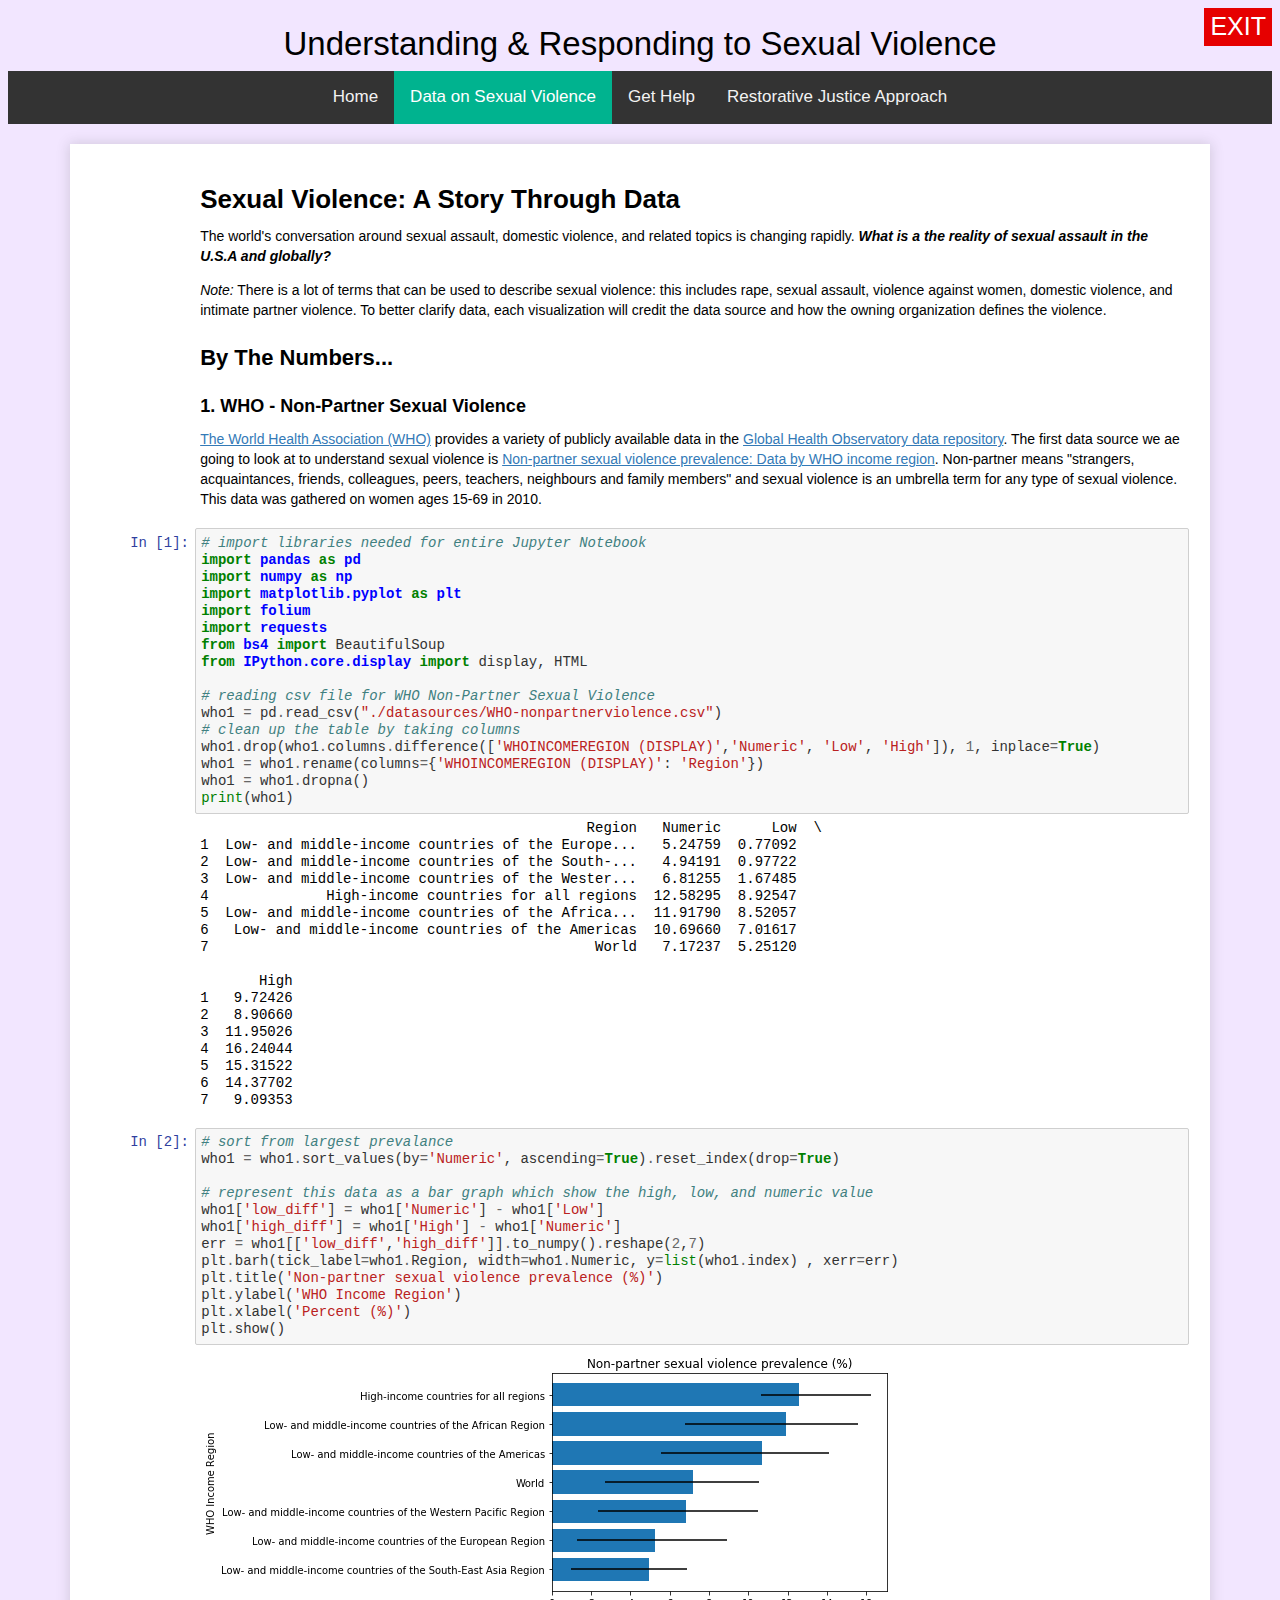
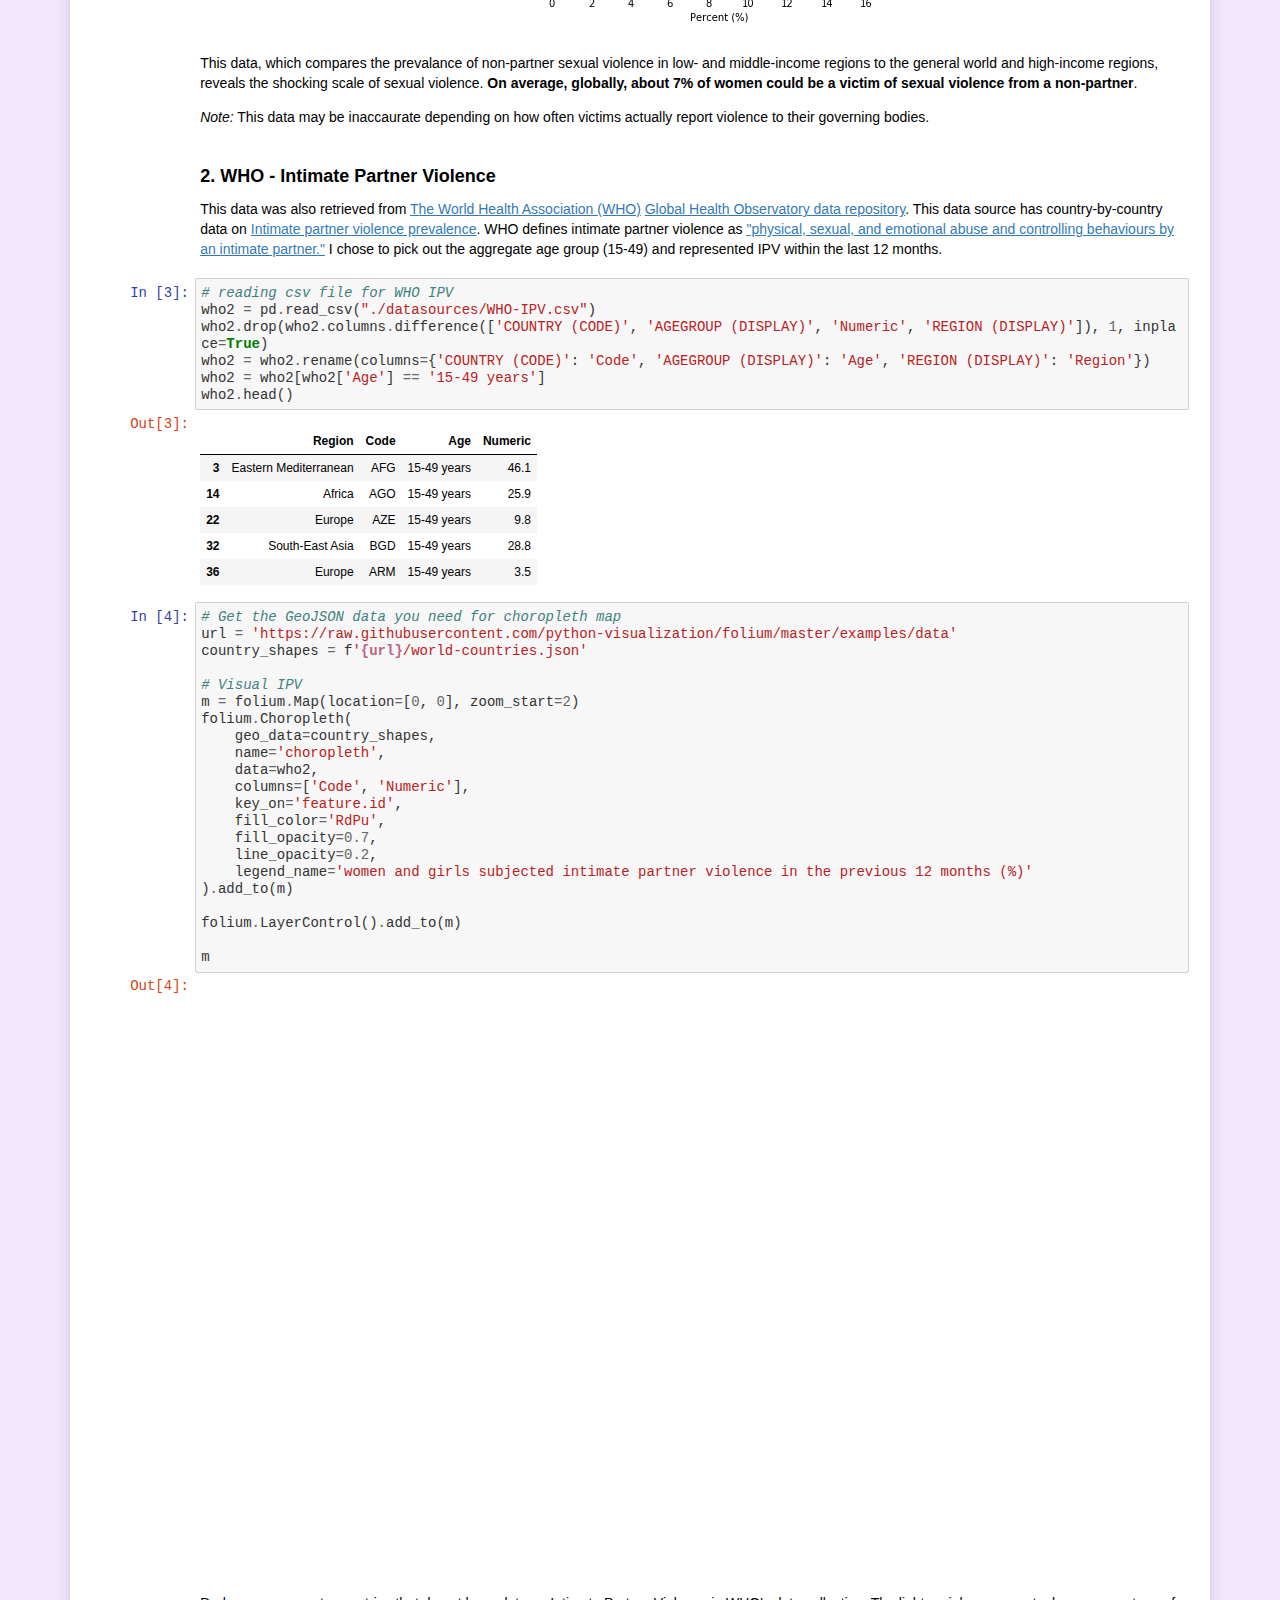
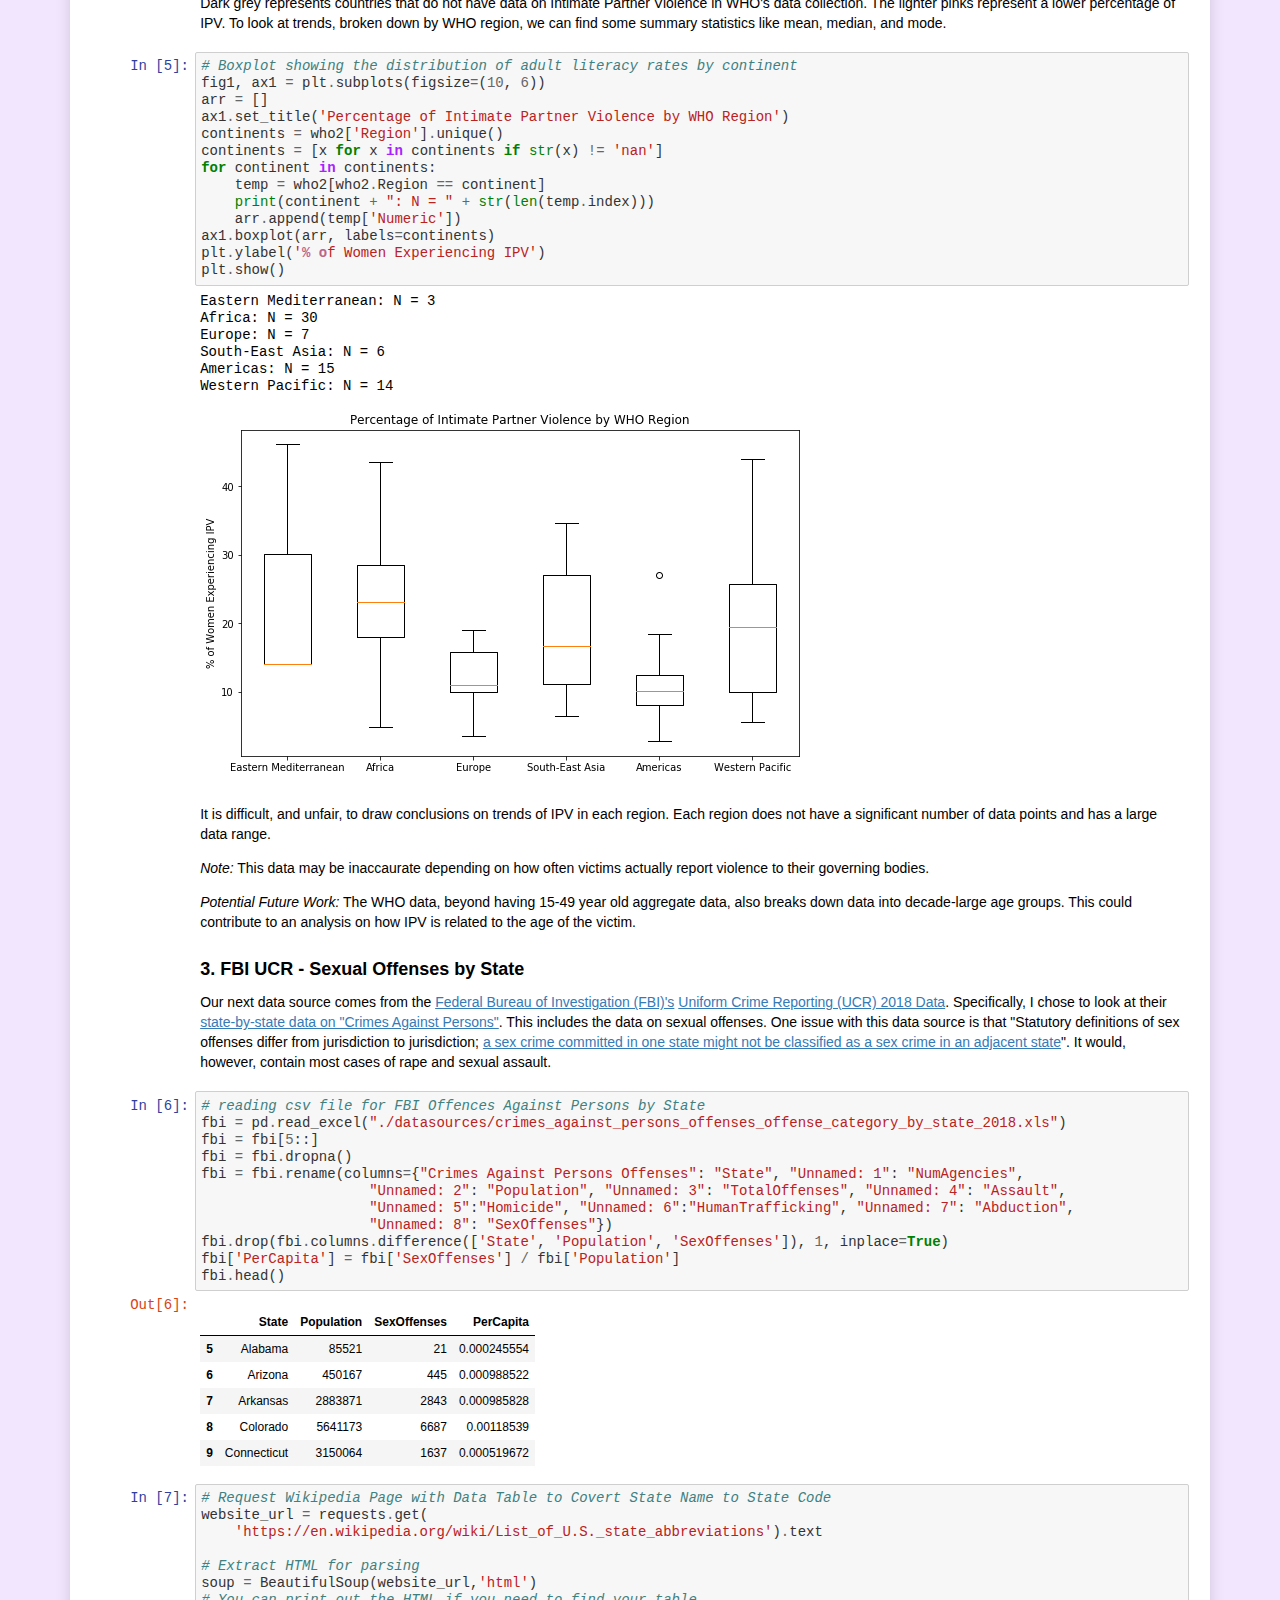
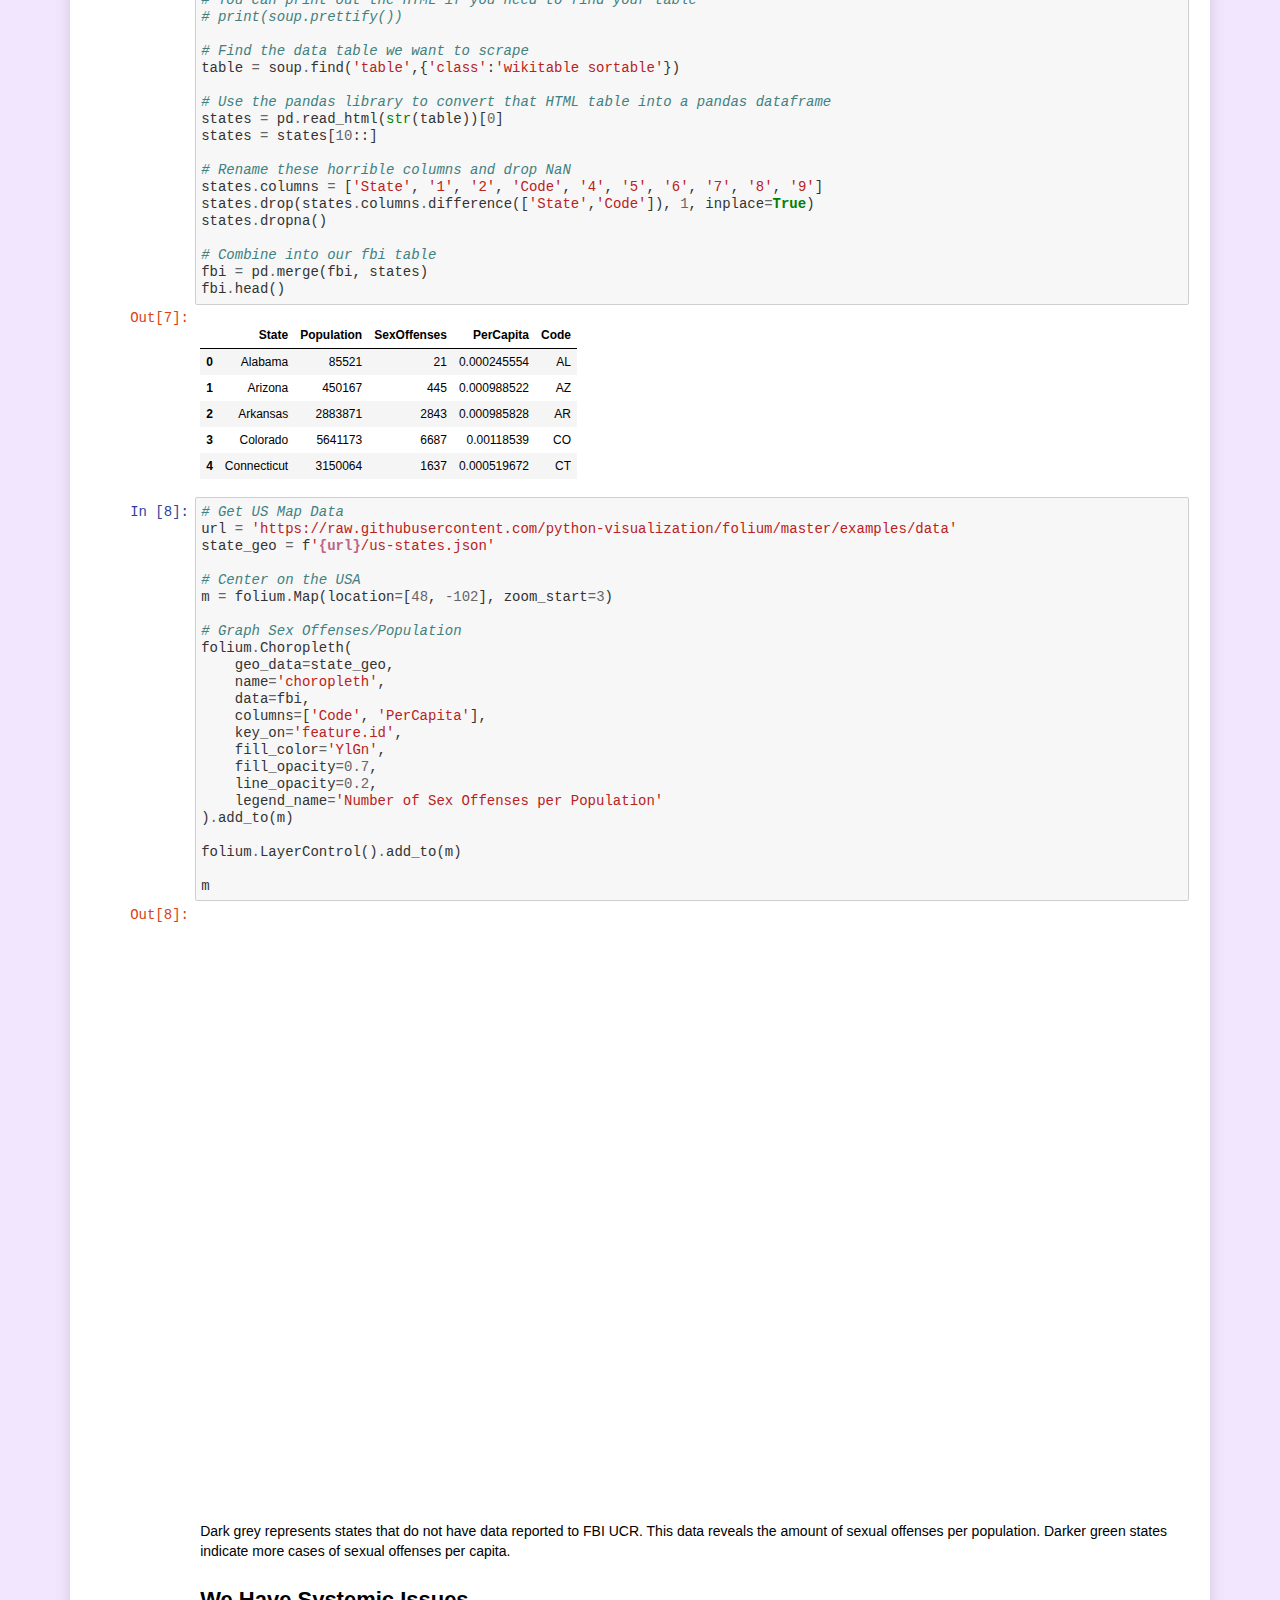
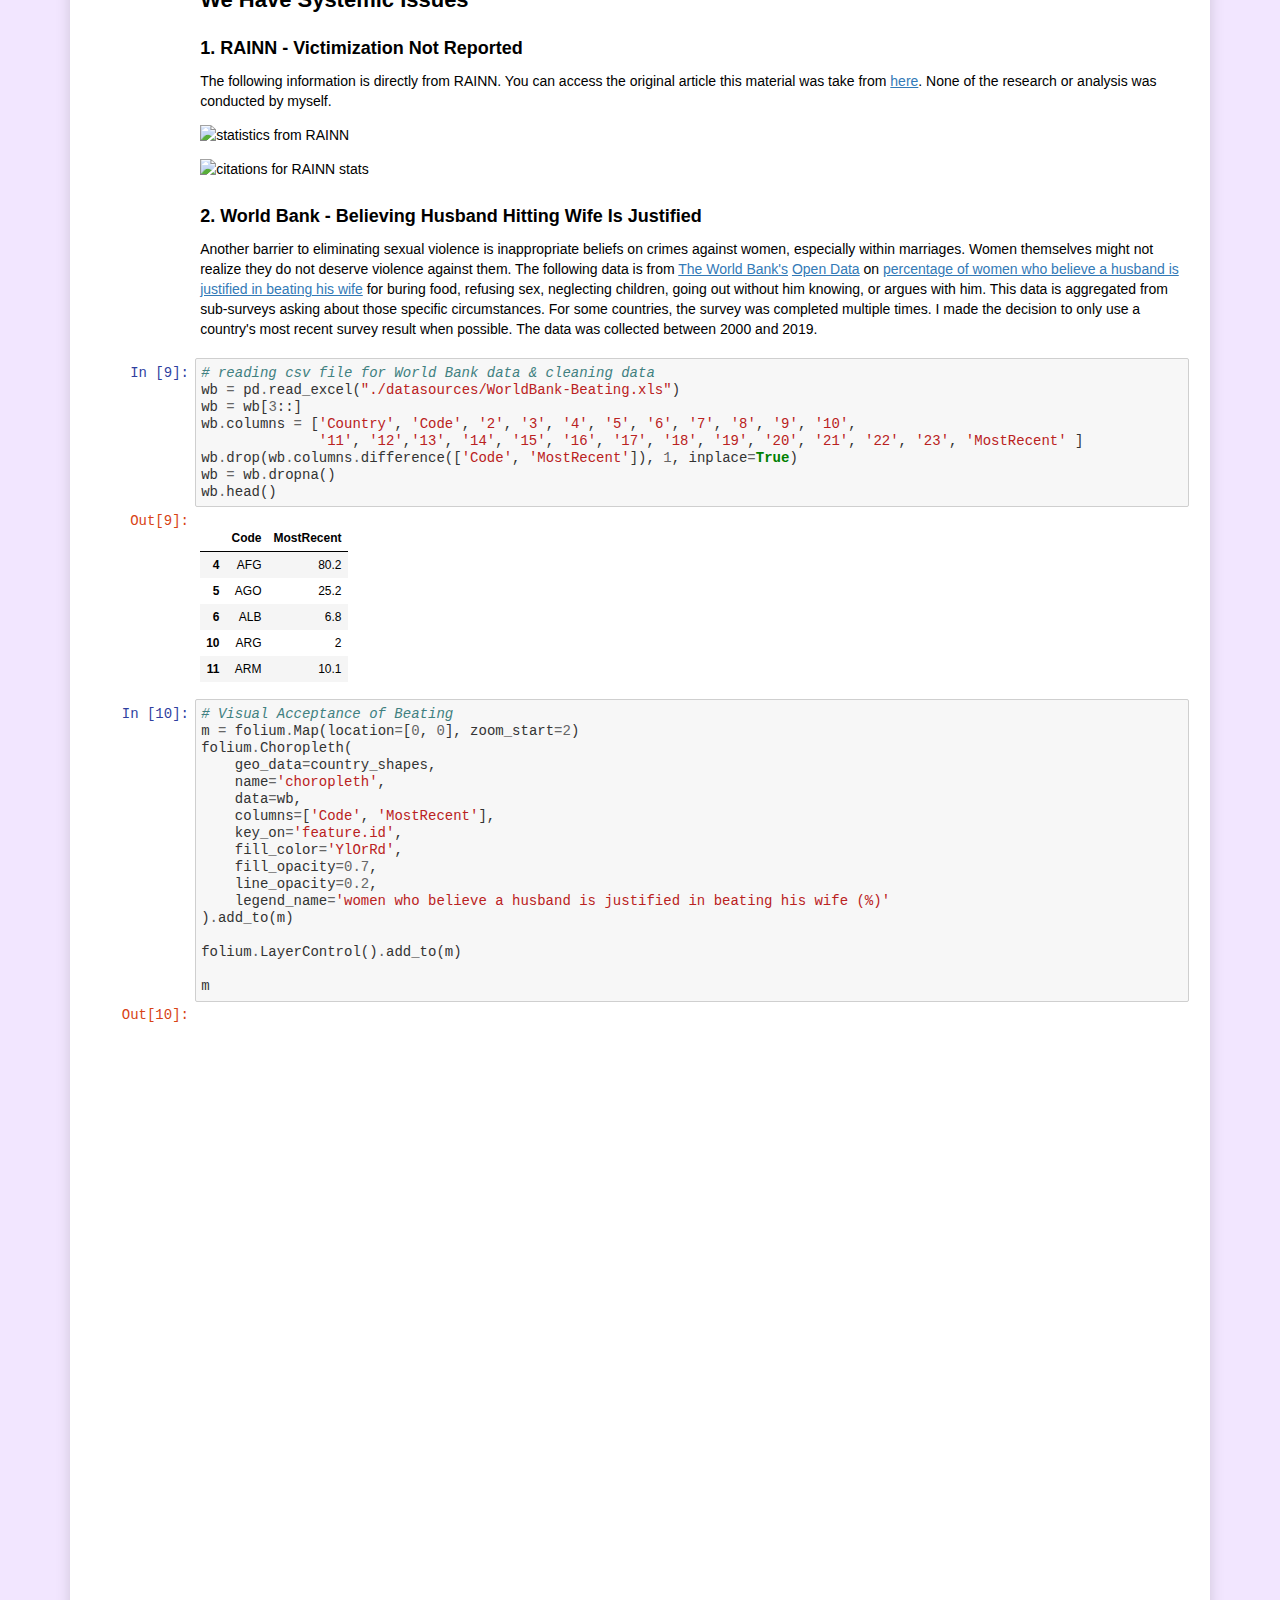
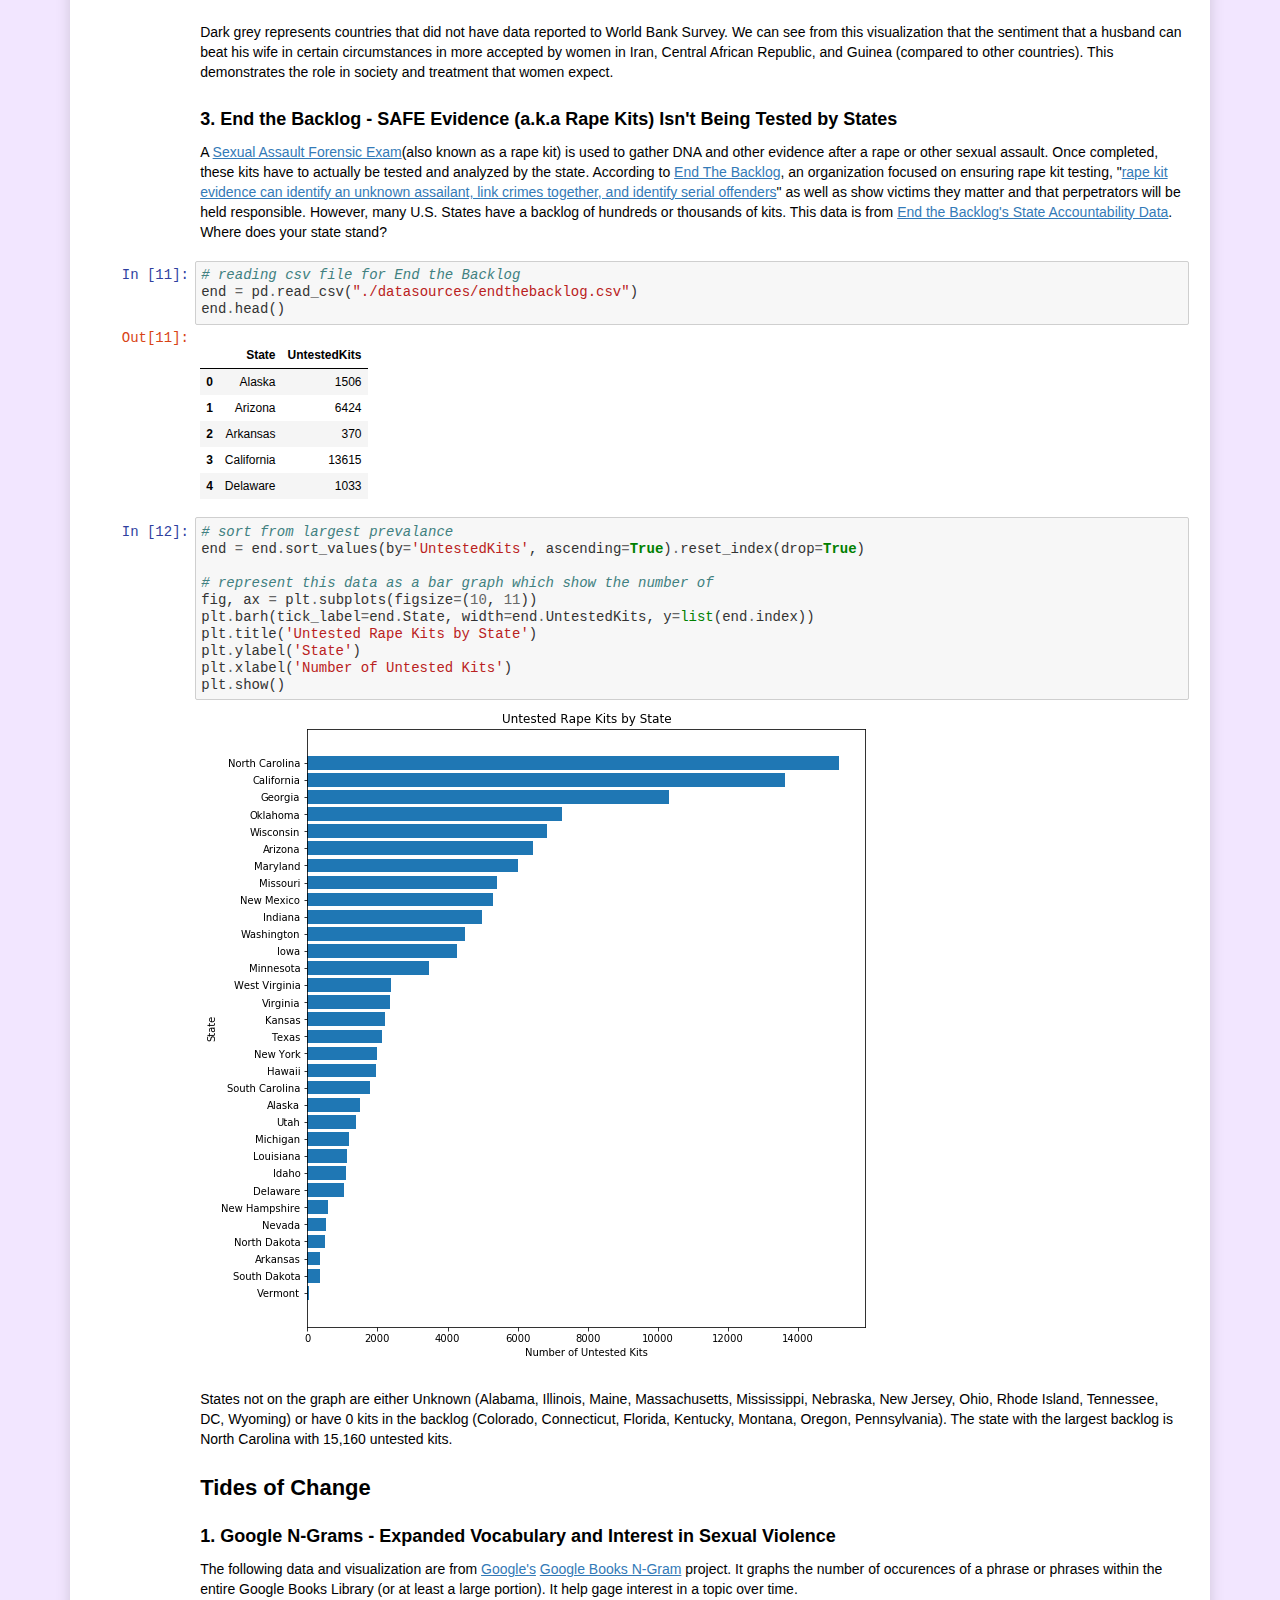
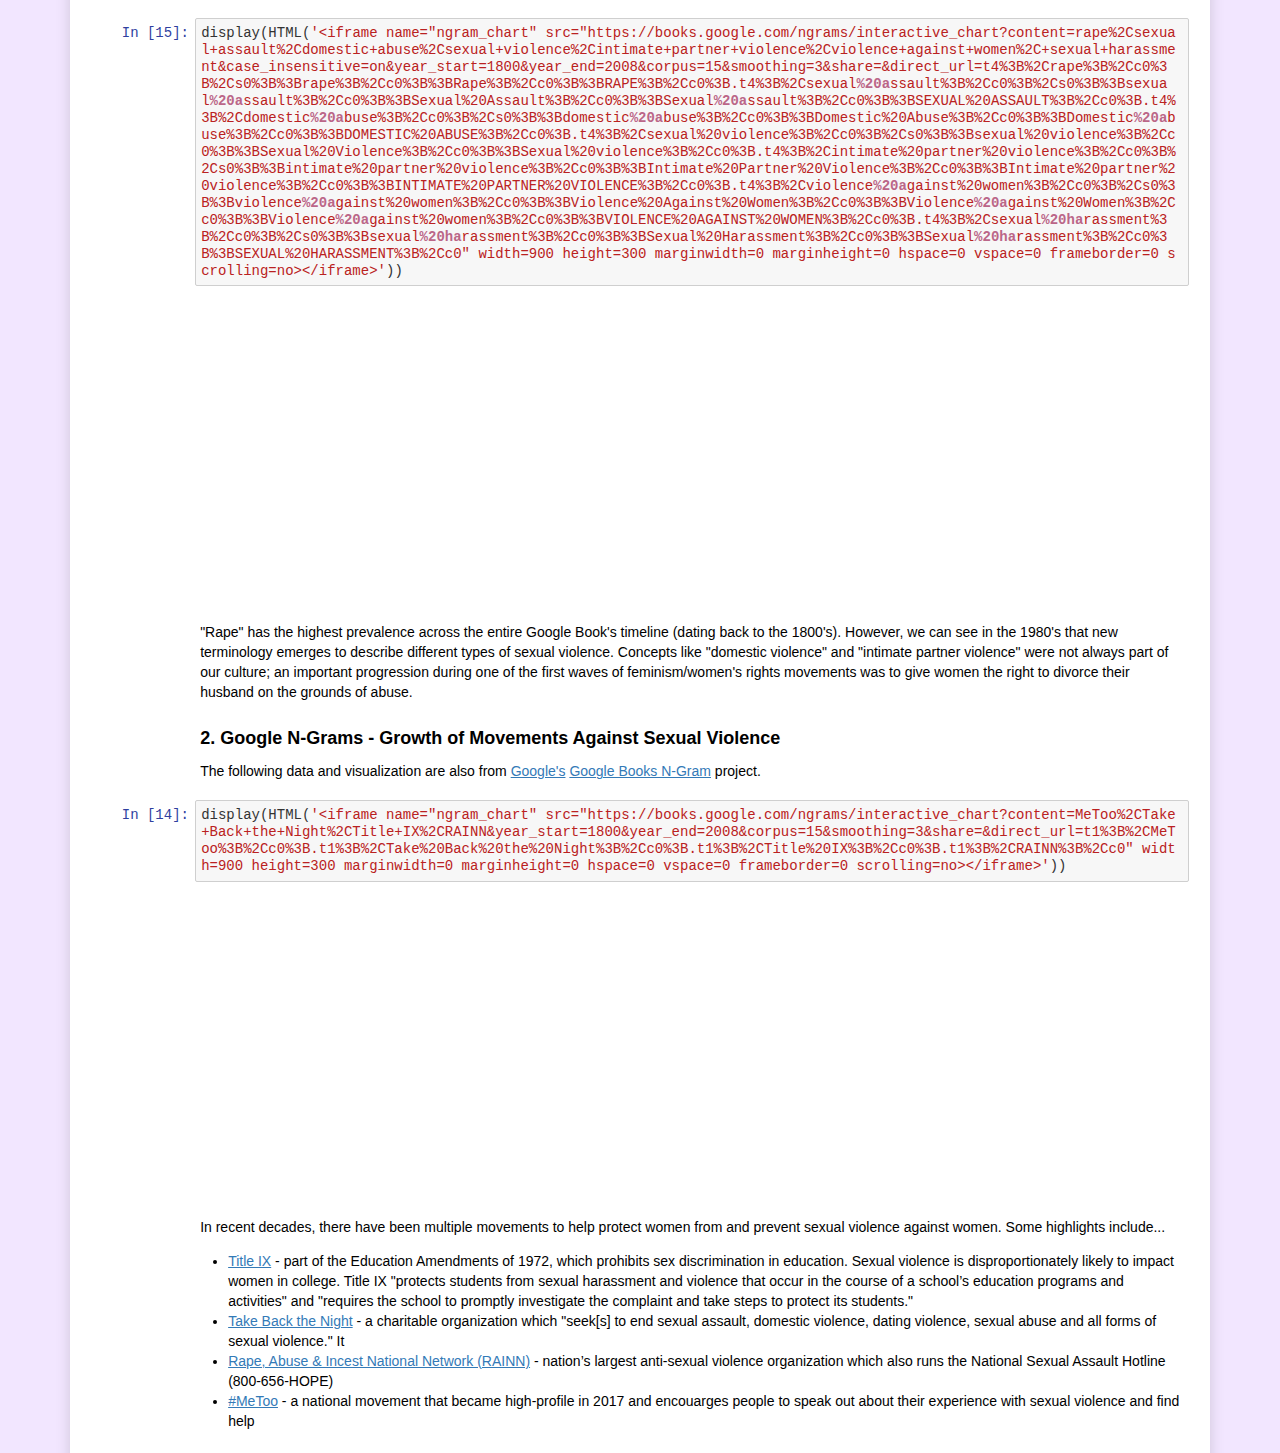
==== commit aa8afb04: "Scared to lose my resources map progress" ====
--- a/website/data.html
+++ b/website/data.html
@@ -1,7 +1,7 @@
 <!DOCTYPE html>
 <html>
 <head><meta charset="utf-8" />
-<title>#HelpMeToo</title>
+<title>#MeToo</title>
 
 <script src="https://cdnjs.cloudflare.com/ajax/libs/require.js/2.1.10/require.min.js"></script>
 <script src="https://cdnjs.cloudflare.com/ajax/libs/jquery/2.0.3/jquery.min.js"></script>
@@ -13110,7 +13110,7 @@
     <!-- End of mathjax configuration --></head>
 <body>
     <div class="mymenu">
-        <h1 align="center">#HelpMeToo</h1>
+        <h1 align="center">Understanding & Responding to Sexual Violence</h1>
         <button onclick="window.location.href = 'https://www.google.com/search?q=weather';">EXIT</button>
     </div>
     <div class="topnav">
